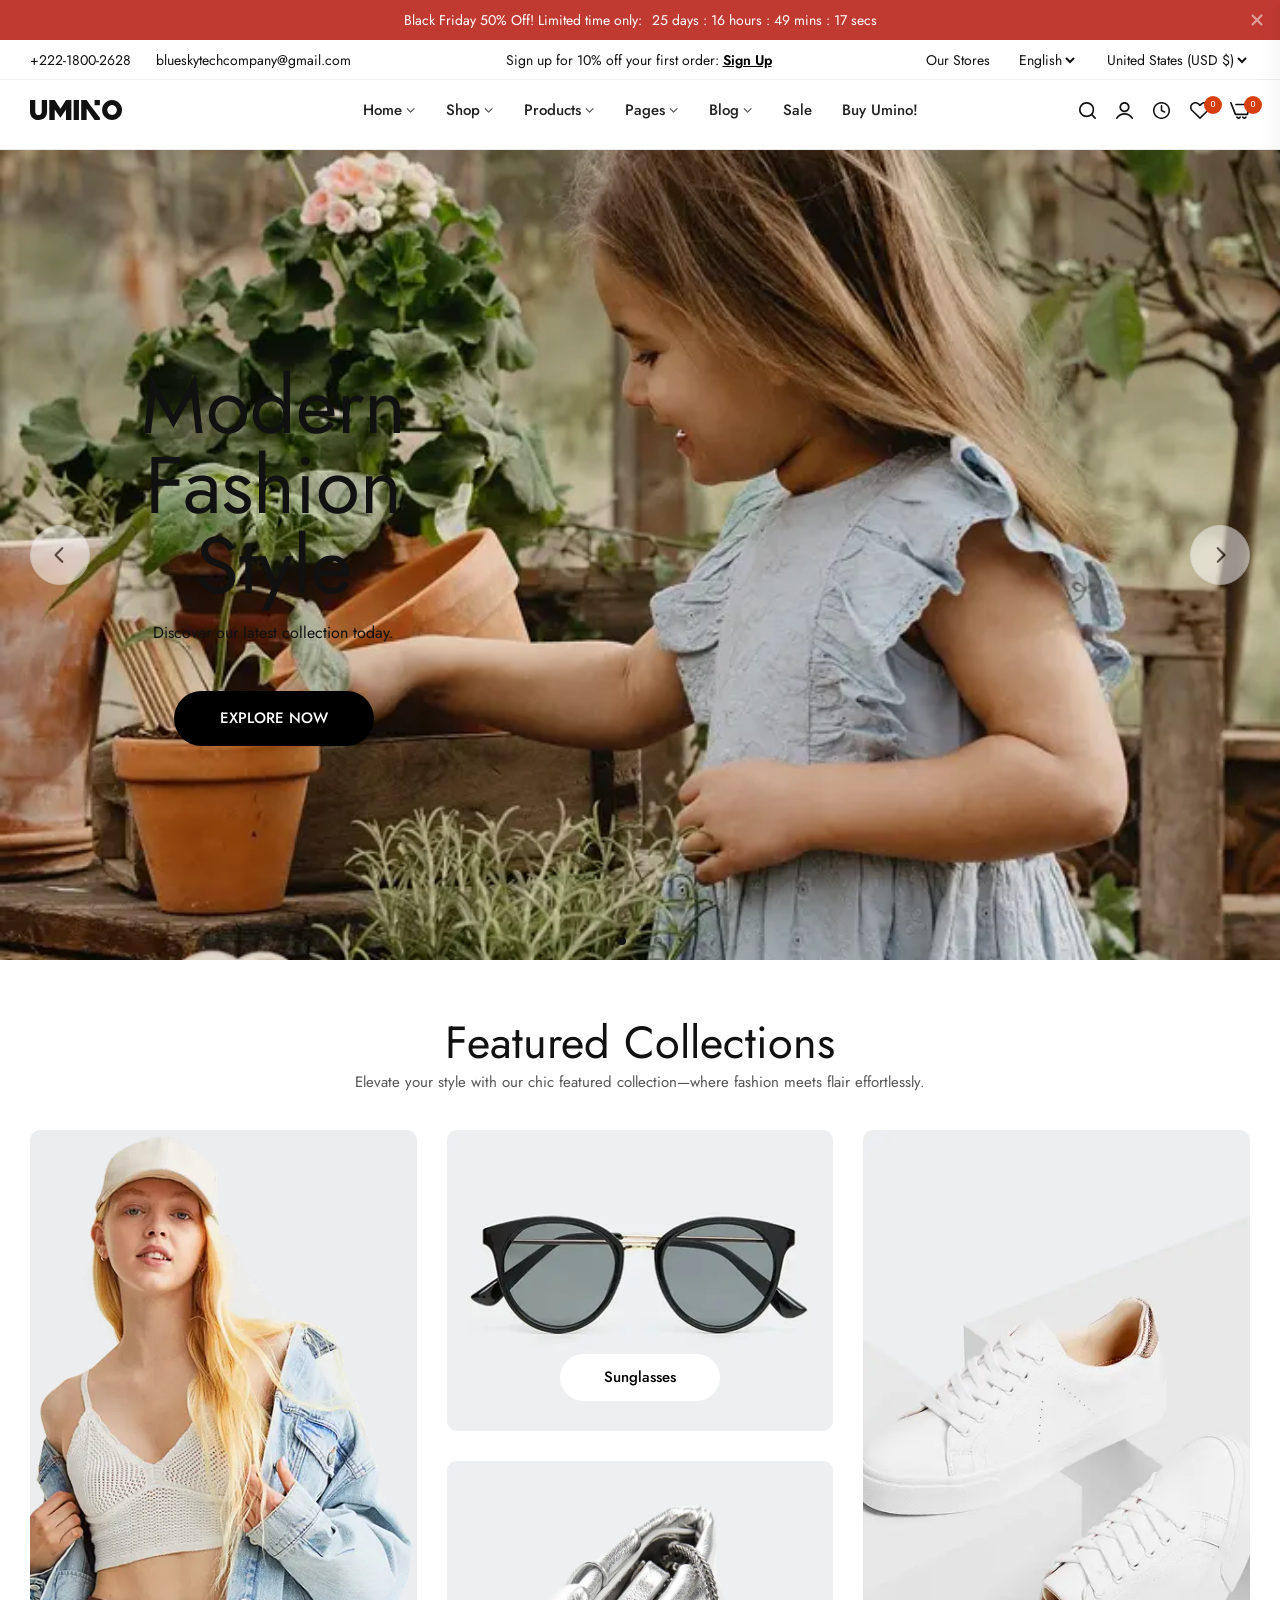
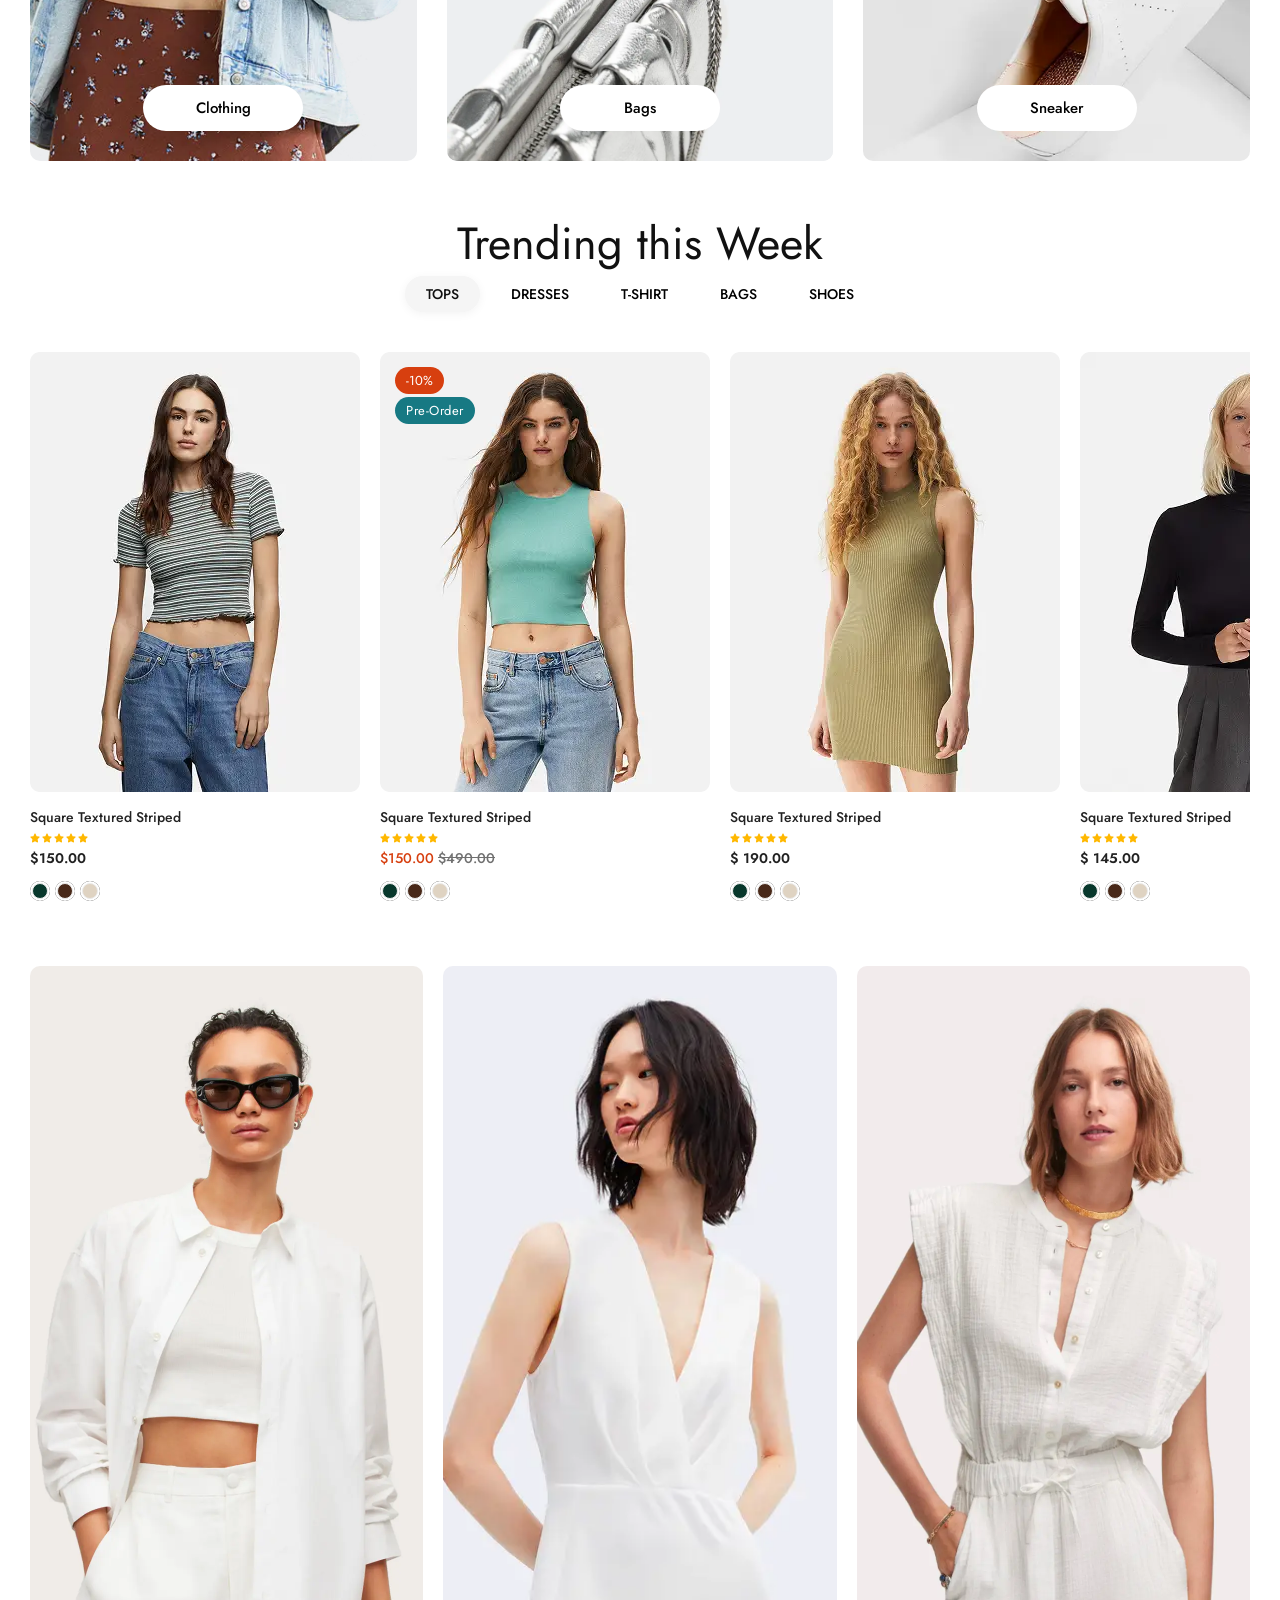
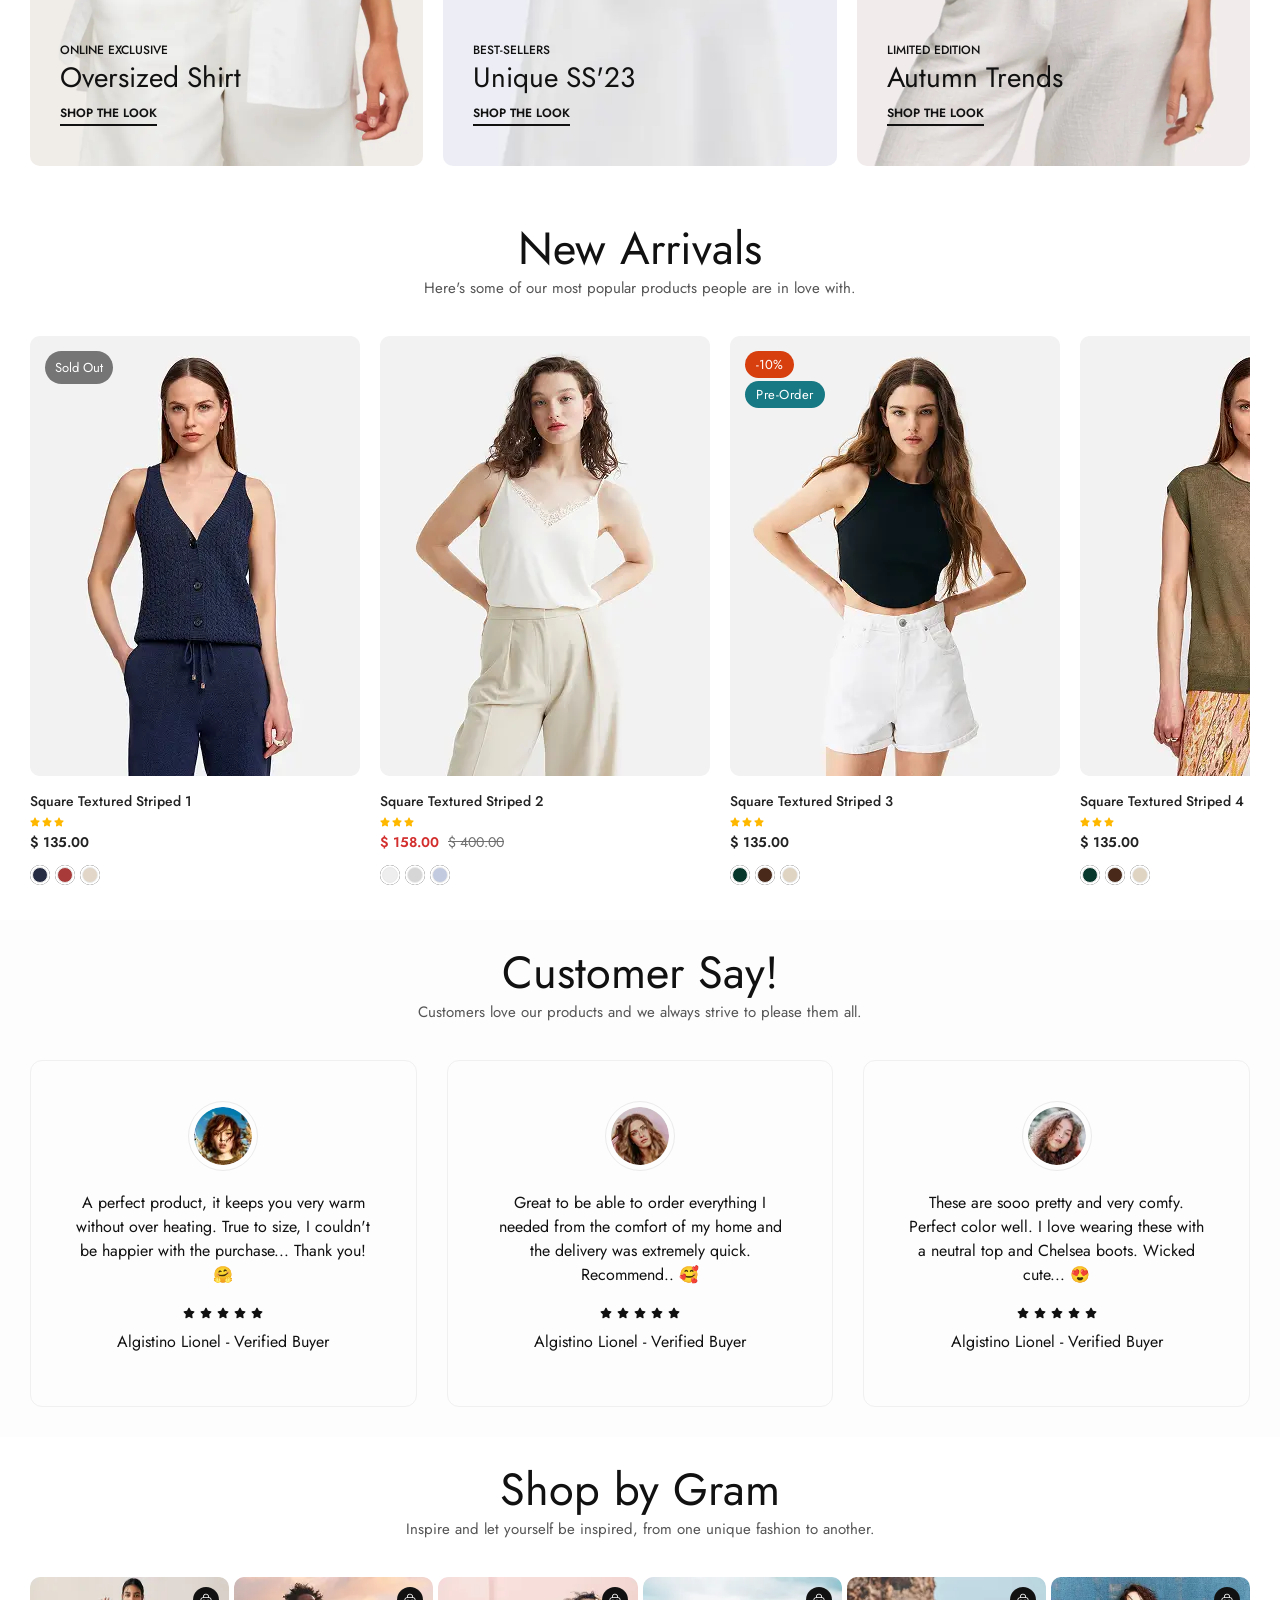
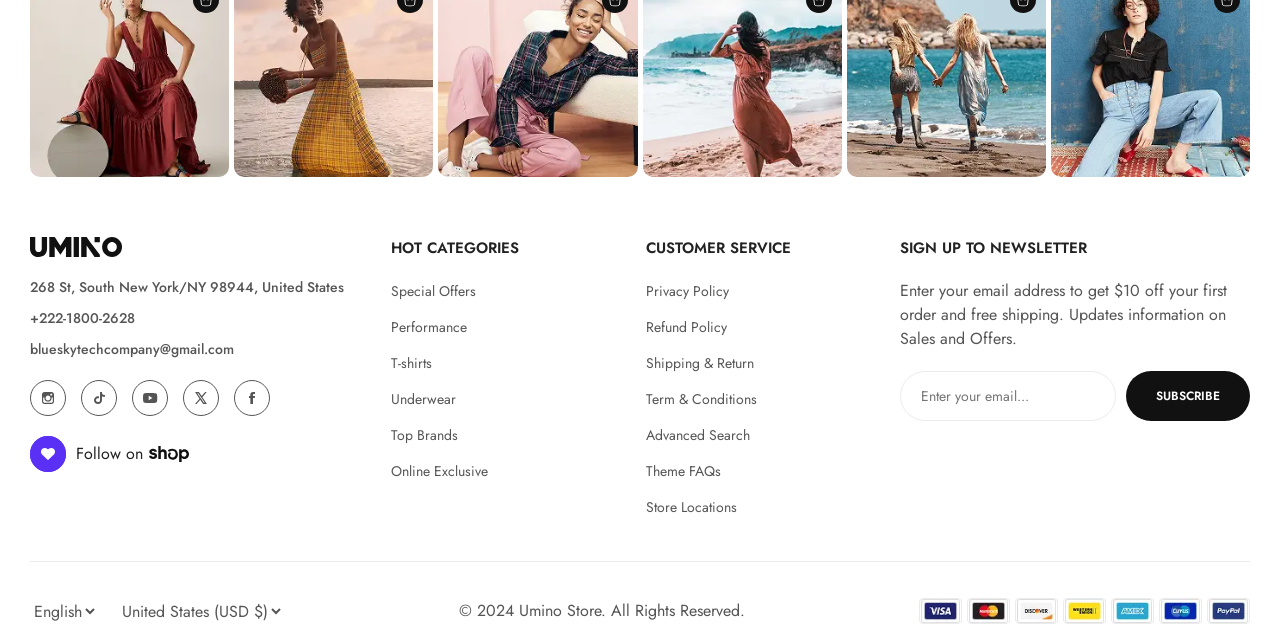
==== index.html @ 04322bde "optimal SEO" ====
<!doctype html>
<html lang="en">
  <head>
    <meta charset="UTF-8" />
    <meta name="viewport" content="width=device-width, initial-scale=1.0" />
    <title>Umino - Premium Fashion E-commerce Store | Modern Styles</title>
    <meta
      name="description"
      content="Shop premium fashion collections at Umino. Discover trendy clothing, accessories, and more with exclusive deals. Fast shipping and authentic products."
    />
    <meta name="keywords" content="fashion, clothing, e-commerce, online shopping, trendy style, accessories" />
    <meta name="author" content="Umino Store" />
    <meta name="robots" content="index, follow" />
    <meta property="og:title" content="Umino - Premium Fashion E-commerce Store" />
    <meta property="og:description" content="Shop premium fashion collections at Umino. Discover trendy clothing and accessories." />
    <meta property="og:image" content="assets/images/Logo.svg" />
    <meta property="og:url" content="https://umino-store.com/" />
    <meta property="og:type" content="website" />
    <meta name="twitter:card" content="summary_large_image" />
    <meta name="twitter:title" content="Umino - Premium Fashion E-commerce" />
    <meta name="twitter:description" content="Shop premium fashion collections with exclusive deals" />
    <link rel="canonical" href="https://umino-store.com/" />
    <link rel="preload" as="image" href="assets/images/banner-1.webp" fetchpriority="high">
    <link rel="preconnect" href="https://fonts.googleapis.com" />
    <link rel="preconnect" href="https://fonts.gstatic.com" crossorigin />
    <link rel="dns-prefetch" href="https://cdnjs.cloudflare.com" />
    
    <style>
      :root {
        --color-primary: #000000; --color-dark: #111111; --color-text-main: #222222;
        --color-bg-body: #ffffff; --color-border: #EBEBEB; --font-family-base: 'Jost', sans-serif;
        --container-width: 1440px; --container-padding: 30px;
      }
      body { font-family: var(--font-family-base); color: var(--color-text-main); background-color: var(--color-bg-body); margin: 0; overflow-x: hidden; }
      .container { max-width: var(--container-width); margin: 0 auto; padding: 0 var(--container-padding); }
    </style>

    <link rel="stylesheet" href="https://fonts.googleapis.com/css2?family=Jost:wght@400;500;600;700&display=swap" media="print" onload="this.media='all'">
    <link rel="stylesheet" href="css/base.css" media="print" onload="this.media='all'">
    <link rel="stylesheet" href="css/style.css" media="print" onload="this.media='all'">
    <link rel="stylesheet" href="css/responsive.css" media="print" onload="this.media='all'">
    <link rel="stylesheet" href="css/atomic.css" media="print" onload="this.media='all'">
    <link rel="stylesheet" href="css/components.css" media="print" onload="this.media='all'">
    
    <noscript>
      <link rel="stylesheet" href="https://fonts.googleapis.com/css2?family=Jost:wght@400;500;600;700&display=swap">
      <link rel="stylesheet" href="css/base.css">
      <link rel="stylesheet" href="css/style.css">
      <link rel="stylesheet" href="css/responsive.css">
    </noscript>
    
    <script type="application/ld+json">
      {
        "@context": "https://schema.org",
        "@type": "Organization",
        "name": "Umino Store",
        "url": "https://umino-store.com",
        "logo": "https://umino-store.com/assets/images/Logo.svg",
        "sameAs": ["https://facebook.com/umino", "https://instagram.com/umino", "https://twitter.com/umino"],
        "contactPoint": {
          "@type": "ContactPoint",
          "telephone": "+222-1800-2628",
          "contactType": "Customer Service"
        }
      }
    </script>
  </head>
    <body>
    <div class="top-announcement-bar">
      <div class="container">
        <span id="announcement-text">Black Friday 50% Off! Limited time only:</span> 
        <span id="countdown-timer">652 days : 05 hour : 59 mins : 52 secs</span>
        <button class="close-announcement" aria-label="Close Announcement"><svg viewBox="0 0 384 512" fill="currentColor" width="1em" height="1em" class="fa fa-times"><path d="M342.6 150.6c12.5-12.5 12.5-32.8 0-45.3s-32.8-12.5-45.3 0L192 210.7 86.6 105.4c-12.5-12.5-32.8-12.5-45.3 0s-12.5 32.8 0 45.3L146.7 256 41.4 361.4c-12.5 12.5-12.5 32.8 0 45.3s32.8 12.5 45.3 0L192 301.3 297.4 406.6c12.5 12.5 32.8 12.5 45.3 0s12.5-32.8 0-45.3L237.3 256 342.6 150.6z"/></svg></button>
      </div>
    </div>
    <div class="header-top">
        <div class="header-top-inner">
          <div class="flex items-center gap-25">
            <span>+222-1800-2628</span>
            <span>blueskytechcompany@gmail.com</span>
          </div>
          <div class="header-top-center">
            Sign up for 10% off your first order: <a href="signup.html">Sign Up</a>
          </div>
          <div class="flex items-center gap-25 header-top-right">
            <a href="stores.html">Our Stores</a>
            <select aria-label="Language Selector">
              <option>English</option>
            </select>
            <select aria-label="Currency Selector">
              <option>United States (USD $)</option>
            </select>
          </div>
        </div>
      </div>
    <header class="header">
      <div class="header-inner">
        <button class="mobile-menu-btn mobile-only" aria-label="Open Mobile Menu">
          <svg width="24" height="24" viewBox="0 0 24 24" fill="none" xmlns="http://www.w3.org/2000/svg">
            <path d="M3 14H21C21.2812 14 21.5156 13.9062 21.7031 13.7188C21.9062 13.5156 22.0078 13.2734 22.0078 12.9922C22.0078 12.7266 21.9062 12.5 21.7031 12.3125C21.5156 12.1094 21.2812 12.0078 21 12.0078H3C2.71875 12.0078 2.47656 12.1094 2.27344 12.3125C2.08594 12.5 1.99219 12.7266 1.99219 12.9922C1.99219 13.2734 2.08594 13.5156 2.27344 13.7188C2.47656 13.9062 2.71875 14 3 14ZM3 8H21C21.2812 8 21.5156 7.90625 21.7031 7.71875C21.9062 7.51563 22.0078 7.27344 22.0078 6.99219C22.0078 6.72656 21.9062 6.5 21.7031 6.3125C21.5156 6.10938 21.2812 6.00781 21 6.00781H3C2.71875 6.00781 2.47656 6.10938 2.27344 6.3125C2.08594 6.5 1.99219 6.72656 1.99219 6.99219C1.99219 7.27344 2.08594 7.51563 2.27344 7.71875C2.47656 7.90625 2.71875 8 3 8ZM3 20H21C21.2812 20 21.5156 19.9062 21.7031 19.7188C21.9062 19.5156 22.0078 19.2734 22.0078 18.9922C22.0078 18.7266 21.9062 18.5 21.7031 18.3125C21.5156 18.1094 21.2812 18.0078 21 18.0078H3C2.71875 18.0078 2.47656 18.1094 2.27344 18.3125C2.08594 18.5 1.99219 18.7266 1.99219 18.9922C1.99219 19.2734 2.08594 19.5156 2.27344 19.7188C2.47656 19.9062 2.71875 20 3 20Z" fill="#111111"/>
          </svg>
        </button>
        <a href="index.html" class="header-logo">
          <img
            src="assets/images/Logo.svg"
            alt="Umino - Fashion E-commerce"
            class="header-logo__img"
            width="92"
            height="20"
          />
        </a>
        <nav class="header-nav desktop-only">
          <ul>
            <li class="has-dropdown">
              <a href="index.html" class="active">
                Home
                <svg width="9" height="5" viewBox="0 0 9 5" fill="none" xmlns="http://www.w3.org/2000/svg">
                  <path d="M0.177734 0.984375C0.0592448 0.875 0 0.742839 0 0.587891C0 0.423828 0.0592448 0.282552 0.177734 0.164062C0.287109 0.0546875 0.423828 0 0.587891 0C0.751953 0 0.888672 0.0546875 0.998047 0.164062L4.08789 3.25391L7.17773 0.164062C7.28711 0.0546875 7.42383 0 7.58789 0C7.75195 0 7.88867 0.0546875 7.99805 0.164062C8.11654 0.282552 8.17578 0.423828 8.17578 0.587891C8.17578 0.742839 8.11654 0.875 7.99805 0.984375L4.49805 4.48438C4.38867 4.60286 4.25195 4.66211 4.08789 4.66211C3.92383 4.66211 3.78711 4.60286 3.67773 4.48438L0.177734 0.984375Z" fill="#555555"/>
                </svg>
              </a>
              <ul class="dropdown-menu">
                <li><a href="#">Main demo <span class="nav-badge badge-hot">HOT</span></a></li>
                <li><a href="#">Skincare</a></li>
                <li><a href="#">Simple Modern <span class="nav-badge badge-hot">HOT</span></a></li>
                <li><a href="#">Simple Fashion <span class="nav-badge badge-tiktok">TIKTOK</span></a></li>
                <li><a href="#">Trendy Style</a></li>
                <li><a href="#">Minimal Clothings</a></li>
                <li><a href="#">Men's Luxury <span class="nav-badge badge-hot">HOT</span></a></li>
                <li><a href="#">Clothing Store</a></li>
                <li><a href="#">Categories Men's</a></li>
                <li><a href="#">Unique Watches</a></li>
                <li><a href="#">Underwear <span class="nav-badge badge-new">NEW</span></a></li>
                <li><a href="#">RTL Demo</a></li>
              </ul>
            </li>
            <li class="has-mega-menu">
              <a href="shop.html" class="nav-link-shop">
                Shop
                <svg width="9" height="5" viewBox="0 0 9 5" fill="none" xmlns="http://www.w3.org/2000/svg">
                  <path d="M0.177734 0.984375C0.0592448 0.875 0 0.742839 0 0.587891C0 0.423828 0.0592448 0.282552 0.177734 0.164062C0.287109 0.0546875 0.423828 0 0.587891 0C0.751953 0 0.888672 0.0546875 0.998047 0.164062L4.08789 3.25391L7.17773 0.164062C7.28711 0.0546875 7.42383 0 7.58789 0C7.75195 0 7.88867 0.0546875 7.99805 0.164062C8.11654 0.282552 8.17578 0.423828 8.17578 0.587891C8.17578 0.742839 8.11654 0.875 7.99805 0.984375L4.49805 4.48438C4.38867 4.60286 4.25195 4.66211 4.08789 4.66211C3.92383 4.66211 3.78711 4.60286 3.67773 4.48438L0.177734 0.984375Z" fill="#555555"/>
                </svg>              </a>
              <div class="mega-menu">
                  <div class="mega-menu-col">
                      <h4 class="mega-title">Shop Layouts</h4>
                    <ul>
                      <li><a href="shop.html?filter=left-sidebar">Filter Left Sidebar</a></li>
                      <li><a href="shop.html?filter=right-sidebar">Filter Right Sidebar</a></li>
                      <li><a href="shop.html?filter=dropdown">Filter Dropdown</a></li>
                      <li><a href="shop.html?filter=canvas">Canvas Sidebar</a></li>
                      <li><a href="shop.html?layout=full-width">Full Width</a></li>
                      <li><a href="shop.html?layout=list">List View</a></li>
                      <li><a href="shop.html?layout=grid2">Grid 2 Columns</a></li>
                      <li><a href="shop.html?layout=grid3">Grid 3 Columns</a></li>
                      <li><a href="shop.html?layout=grid4">Grid 4 Columns</a></li>
                    </ul>
                </div>
                <div class="mega-menu-col">
                  <h4>Shop Pages</h4>
                  <ul>
                    <li><a href="shop.html?view=collection-v1">Collection List v1</a></li>
                    <li><a href="shop.html?view=collection-v2">Collection List v2</a></li>
                    <li><a href="shop.html?pagination=load-more">Load More Button</a></li>
                    <li><a href="shop.html?pagination=infinite">Infinite Scrolling</a></li>
                    <li><a href="shop.html?pagination=page">Pagination Page</a></li>
                  </ul>
                </div>
                <div class="mega-menu-col mega-menu-images">
                  <div class="mega-img-card">
                    <img src="assets/images/header-shop-1.webp" alt="Trendy Blazers Collection" width="268" height="330" loading="lazy">
                    <button class="btn mega-btn">Blazers</button>
                  </div>
                  <div class="mega-img-card">
                    <img src="assets/images/header-shop-2.webp" alt="Stylish Handbag Collection" width="268" height="330" loading="lazy">
                    <button class="btn mega-btn">Handbag</button>
                  </div>
                </div>
              </div>
            </li>
            <li>
              <a href="products.html">
                Products
                <svg width="9" height="5" viewBox="0 0 9 5" fill="none" xmlns="http://www.w3.org/2000/svg">
                  <path d="M0.177734 0.984375C0.0592448 0.875 0 0.742839 0 0.587891C0 0.423828 0.0592448 0.282552 0.177734 0.164062C0.287109 0.0546875 0.423828 0 0.587891 0C0.751953 0 0.888672 0.0546875 0.998047 0.164062L4.08789 3.25391L7.17773 0.164062C7.28711 0.0546875 7.42383 0 7.58789 0C7.75195 0 7.88867 0.0546875 7.99805 0.164062C8.11654 0.282552 8.17578 0.423828 8.17578 0.587891C8.17578 0.742839 8.11654 0.875 7.99805 0.984375L4.49805 4.48438C4.38867 4.60286 4.25195 4.66211 4.08789 4.66211C3.92383 4.66211 3.78711 4.60286 3.67773 4.48438L0.177734 0.984375Z" fill="#555555"/>
                </svg>              </a>
            </li>
            <li>
              <a href="pages.html">
                Pages
                <svg width="9" height="5" viewBox="0 0 9 5" fill="none" xmlns="http://www.w3.org/2000/svg">
                  <path d="M0.177734 0.984375C0.0592448 0.875 0 0.742839 0 0.587891C0 0.423828 0.0592448 0.282552 0.177734 0.164062C0.287109 0.0546875 0.423828 0 0.587891 0C0.751953 0 0.888672 0.0546875 0.998047 0.164062L4.08789 3.25391L7.17773 0.164062C7.28711 0.0546875 7.42383 0 7.58789 0C7.75195 0 7.88867 0.0546875 7.99805 0.164062C8.11654 0.282552 8.17578 0.423828 8.17578 0.587891C8.17578 0.742839 8.11654 0.875 7.99805 0.984375L4.49805 4.48438C4.38867 4.60286 4.25195 4.66211 4.08789 4.66211C3.92383 4.66211 3.78711 4.60286 3.67773 4.48438L0.177734 0.984375Z" fill="#555555"/>
                </svg>              </a>
            </li>
            <li>
              <a href="blog.html">
                Blog
                <svg width="9" height="5" viewBox="0 0 9 5" fill="none" xmlns="http://www.w3.org/2000/svg">
                  <path d="M0.177734 0.984375C0.0592448 0.875 0 0.742839 0 0.587891C0 0.423828 0.0592448 0.282552 0.177734 0.164062C0.287109 0.0546875 0.423828 0 0.587891 0C0.751953 0 0.888672 0.0546875 0.998047 0.164062L4.08789 3.25391L7.17773 0.164062C7.28711 0.0546875 7.42383 0 7.58789 0C7.75195 0 7.88867 0.0546875 7.99805 0.164062C8.11654 0.282552 8.17578 0.423828 8.17578 0.587891C8.17578 0.742839 8.11654 0.875 7.99805 0.984375L4.49805 4.48438C4.38867 4.60286 4.25195 4.66211 4.08789 4.66211C3.92383 4.66211 3.78711 4.60286 3.67773 4.48438L0.177734 0.984375Z" fill="#555555"/>
                </svg>              </a>
            </li>
            <li><a href="sale.html">Sale</a></li>
            <li><a href="https://www.umino.com/">Buy Umino!</a></li>
          </ul>
        </nav>
        <div class="header-icons">
          <a href="search.html" class="header-icon-item" aria-label="Search">
            <img width="17" height="17" src="assets/icons/search.svg" alt="" class="svg-icon"/>
          </a>
          <a href="account.html" class="header-icon-item desktop-only" aria-label="Account">
            <img width="17" height="17" src="assets/icons/login.svg" alt="" class="svg-icon"/>
          </a>
          <a href="tracking.html" class="header-icon-item desktop-only" aria-label="Order Tracking">
            <img width="17" height="17" src="assets/icons/clock.svg" alt="" class="svg-icon"/>
          </a>
          <a href="wishlist.html" class="header-icon-item desktop-only" aria-label="Wishlist">
            <img width="20" height="17" src="assets/icons/heart.svg" alt="" class="svg-icon"/>
            <span class="icon-badge">0</span>
          </a>
          <a href="cart.html" class="header-icon-item" id="header-cart-icon" aria-label="Shopping Cart">
            <img width="20" height="17" src="assets/icons/cart.svg" alt="" class="svg-icon"/>
            <span class="icon-badge" id="cart-badge-header">0</span>
          </a>
        </div>
      </div>
    </header>
    <main>
      <section class="hero-slider-fw">
        <div class="hero-slides-wrapper">
          <div class="hero-slide active" style="background-image: url('assets/images/banner-1.webp');">
            <div class="container hero-container">
              <div class="hero-content">
                <h1 class="hero-title">Modern<br>Fashion Style</h1>
                <p class="hero-subtitle">Discover our latest collection today.</p>
                <a href="shop.html" class="btn btn-dark btn-explore">EXPLORE NOW</a>
              </div>
            </div>
          </div>
            <div class="hero-slide" style="background-image: url('assets/images/banner-3.webp');">
            <div class="container hero-container">
              <div class="hero-content">
                <h1 class="hero-title">Stylish<br>Top Trending</h1>
                <p class="hero-subtitle">So soft you don't want to take it off.</p>
                <a href="shop.html?category=trending" class="btn btn-dark btn-explore">EXPLORE NOW</a>
              </div>
            </div>
          </div>
          <div class="hero-slide" style="background-image: url('assets/images/banner-2.webp');">
            <div class="container hero-container">
              <div class="hero-content">
                <h1 class="hero-title">Exclusive<br>Summer Sale</h1>
                <p class="hero-subtitle">Up to 50% off on selected items.</p>
                <a href="sale.html" class="btn btn-dark btn-explore">EXPLORE NOW</a>
              </div>
            </div>
          </div>
        </div>
        <button class="hero-arrow hero-prev" aria-label="Previous Slide"><svg viewBox="0 0 320 512" fill="currentColor" width="1em" height="1em" class="fa-solid fa-angle-left"><path d="M9.4 233.4c-12.5 12.5-12.5 32.8 0 45.3l192 192c12.5 12.5 32.8 12.5 45.3 0s12.5-32.8 0-45.3L77.3 256 246.6 86.6c12.5-12.5 12.5-32.8 0-45.3s-32.8-12.5-45.3 0l-192 192z"/></svg></button>
        <button class="hero-arrow hero-next" aria-label="Next Slide"><svg viewBox="0 0 320 512" fill="currentColor" width="1em" height="1em" class="fa-solid fa-angle-right"><path d="M310.6 233.4c12.5 12.5 12.5 32.8 0 45.3l-192 192c-12.5 12.5-32.8 12.5-45.3 0s-12.5-32.8 0-45.3L242.7 256 73.4 86.6c-12.5-12.5-12.5-32.8 0-45.3s32.8-12.5 45.3 0l192 192z"/></svg></button>
        <div class="hero-dots">
          <span class="dot active" data-index="0"></span>
          <span class="dot" data-index="1"></span>
          <span class="dot" data-index="2"></span>
        </div>
      </section>
      <section class="featured-collections">
        <div class="container">
          <h2 class="section-title">Featured Collections</h2>
          <p class="section-subtitle">
            Elevate your style with our chic featured collection—where fashion meets flair effortlessly.
          </p>
          <div class="fc-grid">
            <div class="fc-card fc-card--tall item-clothing">
              <img src="assets/images/products-3.webp" alt="Trendy Clothing Collection" width="450" height="730" loading="lazy" />
              <a href="shop.html?category=clothing" class="btn">Clothing</a>
            </div>
            <div class="fc-card item-sunglasses">
              <img src="assets/images/products-4.webp" alt="Stylish Sunglasses" width="450" height="350" loading="lazy" />
              <a href="shop.html?category=sunglasses" class="btn">Sunglasses</a>
            </div>
            <div class="fc-card item-bags">
              <img src="assets/images/products-5.webp" alt="Modern Bags" width="400" height="350" loading="lazy" />
              <a href="shop.html?category=bags" class="btn">Bags</a>
            </div>
            <div class="fc-card fc-card--tall item-sneaker">
              <img src="assets/images/products-6.webp" alt="Sporty Sneaker Collection" width="450" height="730" loading="lazy" />
              <a href="shop.html?category=sneaker" class="btn">Sneaker</a>
            </div>
          </div>
        </div>
      <section class="trending-week">
        <div class="container">
          <h2 class="section-title">Trending this Week</h2>
          <p class="section-subtitle hide-on-desktop">Here's some of our most popular products people are in love with.</p>
          <div class="trending-nav">
            <button class="trending-prev" aria-label="Previous Products"><svg viewBox="0 0 320 512" fill="currentColor" width="1em" height="1em" class="fa-solid fa-angle-left"><path d="M9.4 233.4c-12.5 12.5-12.5 32.8 0 45.3l192 192c12.5 12.5 32.8 12.5 45.3 0s12.5-32.8 0-45.3L77.3 256 246.6 86.6c12.5-12.5 12.5-32.8 0-45.3s-32.8-12.5-45.3 0l-192 192z"/></svg></button>
            <button class="trending-next" aria-label="Next Products"><svg viewBox="0 0 320 512" fill="currentColor" width="1em" height="1em" class="fa-solid fa-angle-right"><path d="M310.6 233.4c12.5 12.5 12.5 32.8 0 45.3l-192 192c-12.5 12.5-32.8 12.5-45.3 0s-12.5-32.8 0-45.3L242.7 256 73.4 86.6c-12.5-12.5-12.5-32.8 0-45.3s32.8-12.5 45.3 0l192 192z"/></svg></button>
          </div>
          <div class="trending-tabs">
            <button class="tab-btn active">TOPS</button>
            <button class="tab-btn">DRESSES</button>
            <button class="tab-btn">T-SHIRT</button>
            <button class="tab-btn">BAGS</button>
            <button class="tab-btn">SHOES</button>
          </div>
          <div class="products-grid-wrapper">
            <div class="products-grid">
              <div class="product-card">
                <div class="product-image-wrap">
                  <div class="product-action-icons">
                    <button class="action-icon-btn" aria-label="Add to Wishlist"><img src="assets/icons/heart.svg" alt="" width="14" height="14" loading="lazy" /></button>
                    <button class="action-icon-btn" aria-label="Quick View"><img src="assets/icons/eye.svg" alt="" width="14" height="14" loading="lazy" /></button>
                    <button class="action-icon-btn" aria-label="Add to Cart"><img src="assets/icons/cart.svg" alt="" width="14" height="12" loading="lazy" /></button>
                  </div>
                  <img src="assets/images/products-10.webp" alt="Square Textured Striped T-Shirt" width="330" height="440" loading="lazy" />
                  <button class="btn btn-add-cart add-to-cart-btn" data-id="p5" data-name="Trending Item 1" data-price="145.00" data-image="assets/images/products-10.webp">Add To Cart</button>
                </div>
                <a href="product-details.html?id=p8" class="product-title">Square Textured Striped</a>
                <p class="product-description">T-shirts</p>
                <div class="product-rating"><svg viewBox="0 0 576 512" fill="currentColor" width="1em" height="1em" class="fa-solid fa-star"><path d="M316.9 18C311.6 7 300.4 0 288.1 0s-23.4 7-28.8 18L195 150.3 51.4 171.5c-12 1.8-22 10.2-25.7 21.7s-.7 24.2 7.9 32.7L137.8 329 113.2 474.7c-2 12 3 24.2 12.9 31.3s23 8 33.8 2.3l128.3-68.5 128.3 68.5c10.8 5.7 23.9 4.9 33.8-2.3s14.9-19.3 12.9-31.3L438.5 329 542.7 225.9c8.6-8.5 11.7-21.2 7.9-32.7s-13.7-19.9-25.7-21.7L381.2 150.3 316.9 18z"/></svg><svg viewBox="0 0 576 512" fill="currentColor" width="1em" height="1em" class="fa-solid fa-star"><path d="M316.9 18C311.6 7 300.4 0 288.1 0s-23.4 7-28.8 18L195 150.3 51.4 171.5c-12 1.8-22 10.2-25.7 21.7s-.7 24.2 7.9 32.7L137.8 329 113.2 474.7c-2 12 3 24.2 12.9 31.3s23 8 33.8 2.3l128.3-68.5 128.3 68.5c10.8 5.7 23.9 4.9 33.8-2.3s14.9-19.3 12.9-31.3L438.5 329 542.7 225.9c8.6-8.5 11.7-21.2 7.9-32.7s-13.7-19.9-25.7-21.7L381.2 150.3 316.9 18z"/></svg><svg viewBox="0 0 576 512" fill="currentColor" width="1em" height="1em" class="fa-solid fa-star"><path d="M316.9 18C311.6 7 300.4 0 288.1 0s-23.4 7-28.8 18L195 150.3 51.4 171.5c-12 1.8-22 10.2-25.7 21.7s-.7 24.2 7.9 32.7L137.8 329 113.2 474.7c-2 12 3 24.2 12.9 31.3s23 8 33.8 2.3l128.3-68.5 128.3 68.5c10.8 5.7 23.9 4.9 33.8-2.3s14.9-19.3 12.9-31.3L438.5 329 542.7 225.9c8.6-8.5 11.7-21.2 7.9-32.7s-13.7-19.9-25.7-21.7L381.2 150.3 316.9 18z"/></svg><svg viewBox="0 0 576 512" fill="currentColor" width="1em" height="1em" class="fa-solid fa-star"><path d="M316.9 18C311.6 7 300.4 0 288.1 0s-23.4 7-28.8 18L195 150.3 51.4 171.5c-12 1.8-22 10.2-25.7 21.7s-.7 24.2 7.9 32.7L137.8 329 113.2 474.7c-2 12 3 24.2 12.9 31.3s23 8 33.8 2.3l128.3-68.5 128.3 68.5c10.8 5.7 23.9 4.9 33.8-2.3s14.9-19.3 12.9-31.3L438.5 329 542.7 225.9c8.6-8.5 11.7-21.2 7.9-32.7s-13.7-19.9-25.7-21.7L381.2 150.3 316.9 18z"/></svg><svg viewBox="0 0 576 512" fill="currentColor" width="1em" height="1em" class="fa-solid fa-star"><path d="M316.9 18C311.6 7 300.4 0 288.1 0s-23.4 7-28.8 18L195 150.3 51.4 171.5c-12 1.8-22 10.2-25.7 21.7s-.7 24.2 7.9 32.7L137.8 329 113.2 474.7c-2 12 3 24.2 12.9 31.3s23 8 33.8 2.3l128.3-68.5 128.3 68.5c10.8 5.7 23.9 4.9 33.8-2.3s14.9-19.3 12.9-31.3L438.5 329 542.7 225.9c8.6-8.5 11.7-21.2 7.9-32.7s-13.7-19.9-25.7-21.7L381.2 150.3 316.9 18z"/></svg></div>
                <div class="product-price">$150.00</div>
                <div class="product-colors">
                  <div class="color-swatch" style="--swatch: #08382C"></div>
                  <div class="color-swatch" style="--swatch: #492919"></div>
                  <div class="color-swatch" style="--swatch: #DFD3C2"></div>
                </div>
              </div>
              <div class="product-card">
                <div class="product-image-wrap">
                  <span class="badge-discount">-10%</span>
                  <button class="btn-preorder">Pre-Order</button>
                  <div class="product-action-icons">
                    <button class="action-icon-btn"><img width="14" height="14" src="assets/icons/heart.svg" alt="Heart" /></button>
                    <button class="action-icon-btn"><img width="14" height="14" src="assets/icons/eye.svg" alt="Eye" /></button>
                    <button class="action-icon-btn"><img width="14" height="12" src="assets/icons/cart.svg" alt="Cart" /></button>
                  </div>
                  <img width="330" height="440" src="assets/images/products-11.webp" alt="Product" />
                  <button class="btn btn-add-cart add-to-cart-btn" data-id="p6" data-name="Trending Item 2" data-price="145.00" data-image="assets/images/products-11.webp">Add To Cart</button>
                  <div class="product-sale-bar">
                    <div class="sale-marquee">
                      <span>SALE 10% OFF <svg viewBox="0 0 384 512" fill="currentColor" width="1em" height="1em" style="color: #FFB800;" class="fa-solid fa-bolt" style="color: #FFB800;"><path d="M73 214.9c-14.5 13.7-18.4 35.1-9.8 53.1L193.3 512 288 352h48c17.7 0 32-14.3 32-32s-14.3-32-32-32H203L128 80V32c0-17.7-14.3-32-32-32s-32 14.3-32 32v150H16c-17.7 0-32 14.3-32 32s14.3 32 32 32h57z"/></svg> HOT SALE 10% OFF</span>
                      <span>SALE 10% OFF <svg viewBox="0 0 384 512" fill="currentColor" width="1em" height="1em" style="color: #FFB800;" class="fa-solid fa-bolt" style="color: #FFB800;"><path d="M73 214.9c-14.5 13.7-18.4 35.1-9.8 53.1L193.3 512 288 352h48c17.7 0 32-14.3 32-32s-14.3-32-32-32H203L128 80V32c0-17.7-14.3-32-32-32s-32 14.3-32 32v150H16c-17.7 0-32 14.3-32 32s14.3 32 32 32h57z"/></svg> HOT SALE 10% OFF</span>
                    </div>
                  </div>
                </div>
                <a href="product-details.html?id=p8-sale" class="product-title">Square Textured Striped</a>
                <p class="product-description">T-shirts</p>
                <div class="product-rating"><svg viewBox="0 0 576 512" fill="currentColor" width="1em" height="1em" class="fa-solid fa-star"><path d="M316.9 18C311.6 7 300.4 0 288.1 0s-23.4 7-28.8 18L195 150.3 51.4 171.5c-12 1.8-22 10.2-25.7 21.7s-.7 24.2 7.9 32.7L137.8 329 113.2 474.7c-2 12 3 24.2 12.9 31.3s23 8 33.8 2.3l128.3-68.5 128.3 68.5c10.8 5.7 23.9 4.9 33.8-2.3s14.9-19.3 12.9-31.3L438.5 329 542.7 225.9c8.6-8.5 11.7-21.2 7.9-32.7s-13.7-19.9-25.7-21.7L381.2 150.3 316.9 18z"/></svg><svg viewBox="0 0 576 512" fill="currentColor" width="1em" height="1em" class="fa-solid fa-star"><path d="M316.9 18C311.6 7 300.4 0 288.1 0s-23.4 7-28.8 18L195 150.3 51.4 171.5c-12 1.8-22 10.2-25.7 21.7s-.7 24.2 7.9 32.7L137.8 329 113.2 474.7c-2 12 3 24.2 12.9 31.3s23 8 33.8 2.3l128.3-68.5 128.3 68.5c10.8 5.7 23.9 4.9 33.8-2.3s14.9-19.3 12.9-31.3L438.5 329 542.7 225.9c8.6-8.5 11.7-21.2 7.9-32.7s-13.7-19.9-25.7-21.7L381.2 150.3 316.9 18z"/></svg><svg viewBox="0 0 576 512" fill="currentColor" width="1em" height="1em" class="fa-solid fa-star"><path d="M316.9 18C311.6 7 300.4 0 288.1 0s-23.4 7-28.8 18L195 150.3 51.4 171.5c-12 1.8-22 10.2-25.7 21.7s-.7 24.2 7.9 32.7L137.8 329 113.2 474.7c-2 12 3 24.2 12.9 31.3s23 8 33.8 2.3l128.3-68.5 128.3 68.5c10.8 5.7 23.9 4.9 33.8-2.3s14.9-19.3 12.9-31.3L438.5 329 542.7 225.9c8.6-8.5 11.7-21.2 7.9-32.7s-13.7-19.9-25.7-21.7L381.2 150.3 316.9 18z"/></svg><svg viewBox="0 0 576 512" fill="currentColor" width="1em" height="1em" class="fa-solid fa-star"><path d="M316.9 18C311.6 7 300.4 0 288.1 0s-23.4 7-28.8 18L195 150.3 51.4 171.5c-12 1.8-22 10.2-25.7 21.7s-.7 24.2 7.9 32.7L137.8 329 113.2 474.7c-2 12 3 24.2 12.9 31.3s23 8 33.8 2.3l128.3-68.5 128.3 68.5c10.8 5.7 23.9 4.9 33.8-2.3s14.9-19.3 12.9-31.3L438.5 329 542.7 225.9c8.6-8.5 11.7-21.2 7.9-32.7s-13.7-19.9-25.7-21.7L381.2 150.3 316.9 18z"/></svg><svg viewBox="0 0 576 512" fill="currentColor" width="1em" height="1em" class="fa-solid fa-star"><path d="M316.9 18C311.6 7 300.4 0 288.1 0s-23.4 7-28.8 18L195 150.3 51.4 171.5c-12 1.8-22 10.2-25.7 21.7s-.7 24.2 7.9 32.7L137.8 329 113.2 474.7c-2 12 3 24.2 12.9 31.3s23 8 33.8 2.3l128.3-68.5 128.3 68.5c10.8 5.7 23.9 4.9 33.8-2.3s14.9-19.3 12.9-31.3L438.5 329 542.7 225.9c8.6-8.5 11.7-21.2 7.9-32.7s-13.7-19.9-25.7-21.7L381.2 150.3 316.9 18z"/></svg></div>
                <div class="product-price"><span class="price-sale">$150.00</span> <span class="price-original">$490.00</span></div>
                <div class="product-colors">
                  <div class="color-swatch" style="--swatch: #08382C"></div>
                  <div class="color-swatch" style="--swatch: #492919"></div>
                  <div class="color-swatch" style="--swatch: #DFD3C2"></div>
                </div>
              </div>
              <div class="product-card">
                <div class="product-image-wrap">
                  <div class="product-action-icons">
                    <button class="action-icon-btn" aria-label="Add to Wishlist"><img src="assets/icons/heart.svg" alt="" width="14" height="14" loading="lazy" /></button>
                    <button class="action-icon-btn" aria-label="Quick View"><img src="assets/icons/eye.svg" alt="" width="14" height="14" loading="lazy" /></button>
                    <button class="action-icon-btn" aria-label="Add to Cart"><img src="assets/icons/cart.svg" alt="" width="14" height="12" loading="lazy" /></button>
                  </div>
                  <img src="assets/images/products-12.webp" alt="Product Image" width="330" height="440" loading="lazy" />
                  <button class="btn btn-add-cart add-to-cart-btn" data-id="p7" data-name="Trending Item 3" data-price="190.00" data-image="assets/images/products-12.webp">Add To Cart</button>
                </div>
                <a href="product-details.html?id=p7" class="product-title">Square Textured Striped</a>
                <p class="product-description">T-shirts</p>
                <div class="product-rating"><svg viewBox="0 0 576 512" fill="currentColor" width="1em" height="1em" class="fa-solid fa-star"><path d="M316.9 18C311.6 7 300.4 0 288.1 0s-23.4 7-28.8 18L195 150.3 51.4 171.5c-12 1.8-22 10.2-25.7 21.7s-.7 24.2 7.9 32.7L137.8 329 113.2 474.7c-2 12 3 24.2 12.9 31.3s23 8 33.8 2.3l128.3-68.5 128.3 68.5c10.8 5.7 23.9 4.9 33.8-2.3s14.9-19.3 12.9-31.3L438.5 329 542.7 225.9c8.6-8.5 11.7-21.2 7.9-32.7s-13.7-19.9-25.7-21.7L381.2 150.3 316.9 18z"/></svg><svg viewBox="0 0 576 512" fill="currentColor" width="1em" height="1em" class="fa-solid fa-star"><path d="M316.9 18C311.6 7 300.4 0 288.1 0s-23.4 7-28.8 18L195 150.3 51.4 171.5c-12 1.8-22 10.2-25.7 21.7s-.7 24.2 7.9 32.7L137.8 329 113.2 474.7c-2 12 3 24.2 12.9 31.3s23 8 33.8 2.3l128.3-68.5 128.3 68.5c10.8 5.7 23.9 4.9 33.8-2.3s14.9-19.3 12.9-31.3L438.5 329 542.7 225.9c8.6-8.5 11.7-21.2 7.9-32.7s-13.7-19.9-25.7-21.7L381.2 150.3 316.9 18z"/></svg><svg viewBox="0 0 576 512" fill="currentColor" width="1em" height="1em" class="fa-solid fa-star"><path d="M316.9 18C311.6 7 300.4 0 288.1 0s-23.4 7-28.8 18L195 150.3 51.4 171.5c-12 1.8-22 10.2-25.7 21.7s-.7 24.2 7.9 32.7L137.8 329 113.2 474.7c-2 12 3 24.2 12.9 31.3s23 8 33.8 2.3l128.3-68.5 128.3 68.5c10.8 5.7 23.9 4.9 33.8-2.3s14.9-19.3 12.9-31.3L438.5 329 542.7 225.9c8.6-8.5 11.7-21.2 7.9-32.7s-13.7-19.9-25.7-21.7L381.2 150.3 316.9 18z"/></svg><svg viewBox="0 0 576 512" fill="currentColor" width="1em" height="1em" class="fa-solid fa-star"><path d="M316.9 18C311.6 7 300.4 0 288.1 0s-23.4 7-28.8 18L195 150.3 51.4 171.5c-12 1.8-22 10.2-25.7 21.7s-.7 24.2 7.9 32.7L137.8 329 113.2 474.7c-2 12 3 24.2 12.9 31.3s23 8 33.8 2.3l128.3-68.5 128.3 68.5c10.8 5.7 23.9 4.9 33.8-2.3s14.9-19.3 12.9-31.3L438.5 329 542.7 225.9c8.6-8.5 11.7-21.2 7.9-32.7s-13.7-19.9-25.7-21.7L381.2 150.3 316.9 18z"/></svg><svg viewBox="0 0 576 512" fill="currentColor" width="1em" height="1em" class="fa-solid fa-star"><path d="M316.9 18C311.6 7 300.4 0 288.1 0s-23.4 7-28.8 18L195 150.3 51.4 171.5c-12 1.8-22 10.2-25.7 21.7s-.7 24.2 7.9 32.7L137.8 329 113.2 474.7c-2 12 3 24.2 12.9 31.3s23 8 33.8 2.3l128.3-68.5 128.3 68.5c10.8 5.7 23.9 4.9 33.8-2.3s14.9-19.3 12.9-31.3L438.5 329 542.7 225.9c8.6-8.5 11.7-21.2 7.9-32.7s-13.7-19.9-25.7-21.7L381.2 150.3 316.9 18z"/></svg></div>
                <div class="product-price">$ 190.00</div>
                <div class="product-colors">
                  <div class="color-swatch" style="--swatch: #08382C"></div>
                  <div class="color-swatch" style="--swatch: #492919"></div>
                  <div class="color-swatch" style="--swatch: #DFD3C2"></div>
                </div>
              </div>
              <div class="product-card">
                <div class="product-image-wrap">
                  <div class="product-action-icons">
                    <button class="action-icon-btn" aria-label="Add to Wishlist"><img src="assets/icons/heart.svg" alt="" width="14" height="14" loading="lazy" /></button>
                    <button class="action-icon-btn" aria-label="Quick View"><img src="assets/icons/eye.svg" alt="" width="14" height="14" loading="lazy" /></button>
                    <button class="action-icon-btn" aria-label="Add to Cart"><img src="assets/icons/cart.svg" alt="" width="14" height="12" loading="lazy" /></button>
                  </div>
                  <img width="330" height="440" src="assets/images/products-13.webp" alt="Product" />
                  <button class="btn btn-add-cart add-to-cart-btn" data-id="p8" data-name="Trending Item 4" data-price="145.00" data-image="assets/images/products-13.webp">Add To Cart</button>
                </div>
                <a href="product-details.html?id=p8" class="product-title">Square Textured Striped</a>
                <p class="product-description">T-shirts</p>
                <div class="product-rating"><svg viewBox="0 0 576 512" fill="currentColor" width="1em" height="1em" class="fa-solid fa-star"><path d="M316.9 18C311.6 7 300.4 0 288.1 0s-23.4 7-28.8 18L195 150.3 51.4 171.5c-12 1.8-22 10.2-25.7 21.7s-.7 24.2 7.9 32.7L137.8 329 113.2 474.7c-2 12 3 24.2 12.9 31.3s23 8 33.8 2.3l128.3-68.5 128.3 68.5c10.8 5.7 23.9 4.9 33.8-2.3s14.9-19.3 12.9-31.3L438.5 329 542.7 225.9c8.6-8.5 11.7-21.2 7.9-32.7s-13.7-19.9-25.7-21.7L381.2 150.3 316.9 18z"/></svg><svg viewBox="0 0 576 512" fill="currentColor" width="1em" height="1em" class="fa-solid fa-star"><path d="M316.9 18C311.6 7 300.4 0 288.1 0s-23.4 7-28.8 18L195 150.3 51.4 171.5c-12 1.8-22 10.2-25.7 21.7s-.7 24.2 7.9 32.7L137.8 329 113.2 474.7c-2 12 3 24.2 12.9 31.3s23 8 33.8 2.3l128.3-68.5 128.3 68.5c10.8 5.7 23.9 4.9 33.8-2.3s14.9-19.3 12.9-31.3L438.5 329 542.7 225.9c8.6-8.5 11.7-21.2 7.9-32.7s-13.7-19.9-25.7-21.7L381.2 150.3 316.9 18z"/></svg><svg viewBox="0 0 576 512" fill="currentColor" width="1em" height="1em" class="fa-solid fa-star"><path d="M316.9 18C311.6 7 300.4 0 288.1 0s-23.4 7-28.8 18L195 150.3 51.4 171.5c-12 1.8-22 10.2-25.7 21.7s-.7 24.2 7.9 32.7L137.8 329 113.2 474.7c-2 12 3 24.2 12.9 31.3s23 8 33.8 2.3l128.3-68.5 128.3 68.5c10.8 5.7 23.9 4.9 33.8-2.3s14.9-19.3 12.9-31.3L438.5 329 542.7 225.9c8.6-8.5 11.7-21.2 7.9-32.7s-13.7-19.9-25.7-21.7L381.2 150.3 316.9 18z"/></svg><svg viewBox="0 0 576 512" fill="currentColor" width="1em" height="1em" class="fa-solid fa-star"><path d="M316.9 18C311.6 7 300.4 0 288.1 0s-23.4 7-28.8 18L195 150.3 51.4 171.5c-12 1.8-22 10.2-25.7 21.7s-.7 24.2 7.9 32.7L137.8 329 113.2 474.7c-2 12 3 24.2 12.9 31.3s23 8 33.8 2.3l128.3-68.5 128.3 68.5c10.8 5.7 23.9 4.9 33.8-2.3s14.9-19.3 12.9-31.3L438.5 329 542.7 225.9c8.6-8.5 11.7-21.2 7.9-32.7s-13.7-19.9-25.7-21.7L381.2 150.3 316.9 18z"/></svg><svg viewBox="0 0 576 512" fill="currentColor" width="1em" height="1em" class="fa-solid fa-star"><path d="M316.9 18C311.6 7 300.4 0 288.1 0s-23.4 7-28.8 18L195 150.3 51.4 171.5c-12 1.8-22 10.2-25.7 21.7s-.7 24.2 7.9 32.7L137.8 329 113.2 474.7c-2 12 3 24.2 12.9 31.3s23 8 33.8 2.3l128.3-68.5 128.3 68.5c10.8 5.7 23.9 4.9 33.8-2.3s14.9-19.3 12.9-31.3L438.5 329 542.7 225.9c8.6-8.5 11.7-21.2 7.9-32.7s-13.7-19.9-25.7-21.7L381.2 150.3 316.9 18z"/></svg></div>
                <div class="product-price">$ 145.00</div>
                <div class="product-colors">
                  <div class="color-swatch" style="--swatch: #08382C"></div>
                  <div class="color-swatch" style="--swatch: #492919"></div>
                  <div class="color-swatch" style="--swatch: #DFD3C2"></div>
                </div>
              </div>
            </div>
          </div>
        </div>
      </section>
    </section>
      <section class="banner-grid-3">
        <div class="container">
          <div class="banner-grid-inner">
            <div class="banner-item">
              <img src="assets/images/banner-4.webp" alt="Oversized Shirt Style" width="600" height="760" loading="lazy">
              <div class="banner-content">
                <span class="banner-label">ONLINE EXCLUSIVE</span>
                <h3 class="banner-title">Oversized Shirt</h3>
                <a href="#" class="banner-link">SHOP THE LOOK</a>
              </div>
            </div>
            <div class="banner-item">
              <img src="assets/images/banner-5.webp" alt="Unique SS'23 Fashion" width="600" height="800" loading="lazy">
              <div class="banner-content">
                <span class="banner-label">BEST-SELLERS</span>
                <h3 class="banner-title">Unique SS'23</h3>
                <a href="#" class="banner-link">SHOP THE LOOK</a>
              </div>
            </div>
            <div class="banner-item">
              <img src="assets/images/banner-6.webp" alt="Autumn Fashion Trends" width="600" height="760" loading="lazy">
              <div class="banner-content">
                <span class="banner-label">LIMITED EDITION</span>
                <h3 class="banner-title">Autumn Trends</h3>
                <a href="#" class="banner-link">SHOP THE LOOK</a>
              </div>
            </div>
          </div>
        </div>
      </section>
      <section class="new-arrivals">
        <div class="container">
          <div class="section-header-slider">
            <h2 class="section-title">New Arrivals</h2>
          </div>
          <p class="section-subtitle">
            Here's some of our most popular products people are in love with.
          </p>
          <div class="new-arrivals-nav slider-nav">
            <button class="new-arrivals-prev" id="new-arrivals-prev" aria-label="Previous New Arrivals"><svg viewBox="0 0 320 512" fill="currentColor" width="1em" height="1em" class="fa-solid fa-angle-left"><path d="M9.4 233.4c-12.5 12.5-12.5 32.8 0 45.3l192 192c12.5 12.5 32.8 12.5 45.3 0s12.5-32.8 0-45.3L77.3 256 246.6 86.6c12.5-12.5 12.5-32.8 0-45.3s-32.8-12.5-45.3 0l-192 192z"/></svg></button>
            <button class="new-arrivals-next" id="new-arrivals-next" aria-label="Next New Arrivals"><svg viewBox="0 0 320 512" fill="currentColor" width="1em" height="1em" class="fa-solid fa-angle-right"><path d="M310.6 233.4c12.5 12.5 12.5 32.8 0 45.3l-192 192c-12.5 12.5-32.8 12.5-45.3 0s-12.5-32.8 0-45.3L242.7 256 73.4 86.6c-12.5-12.5-12.5-32.8 0-45.3s32.8-12.5 45.3 0l192 192z"/></svg></button>
          </div>
          <div class="products-grid-wrapper">
            <div class="products-grid" id="new-arrivals-slider">
            <div class="product-card">
              <div class="product-image-wrap">
                  <span class="badge-sold-out desktop-badge">Sold Out</span>
                  <div class="mobile-badges">
                    <span class="badge-discount">-10%</span>
                    <button class="btn-preorder">Pre-Order</button>
                  </div>
                  <div class="product-action-icons">
                    <button class="action-icon-btn"><img width="14" height="14" src="assets/icons/heart.svg" alt="Heart" /></button>
                    <button class="action-icon-btn"><img width="14" height="14" src="assets/icons/eye.svg" alt="Eye" /></button>
                    <button class="action-icon-btn"><img width="14" height="12" src="assets/icons/cart.svg" alt="Cart" /></button>
                  </div>
                <img width="330" height="440" src="assets/images/products-1.webp" alt="Product" />
                <div class="product-sale-bar">
                  <div class="sale-marquee">
                    <span>SALE 10% OFF <svg viewBox="0 0 384 512" fill="currentColor" width="1em" height="1em" style="color: #FFB800;" class="fa-solid fa-bolt" style="color: #FFB800;"><path d="M73 214.9c-14.5 13.7-18.4 35.1-9.8 53.1L193.3 512 288 352h48c17.7 0 32-14.3 32-32s-14.3-32-32-32H203L128 80V32c0-17.7-14.3-32-32-32s-32 14.3-32 32v150H16c-17.7 0-32 14.3-32 32s14.3 32 32 32h57z"/></svg> HOT SALE 10% OFF</span>
                    <span>SALE 10% OFF <svg viewBox="0 0 384 512" fill="currentColor" width="1em" height="1em" style="color: #FFB800;" class="fa-solid fa-bolt" style="color: #FFB800;"><path d="M73 214.9c-14.5 13.7-18.4 35.1-9.8 53.1L193.3 512 288 352h48c17.7 0 32-14.3 32-32s-14.3-32-32-32H203L128 80V32c0-17.7-14.3-32-32-32s-32 14.3-32 32v150H16c-17.7 0-32 14.3-32 32s14.3 32 32 32h57z"/></svg> HOT SALE 10% OFF</span>
                  </div>
                </div>
                <button class="btn btn-add-cart add-to-cart-btn" data-id="p1" data-name="Square Textured Striped 1" data-price="135.00" data-image="assets/images/products-1.webp">
                  Add To Cart
                </button>
              </div>
              <a href="product-details.html?id=p1" class="product-title">Square Textured Striped 1</a>
              <p class="product-description">T-shirts</p>
              <div class="product-rating">
                <svg viewBox="0 0 576 512" fill="currentColor" width="1em" height="1em" class="fa-solid fa-star"><path d="M316.9 18C311.6 7 300.4 0 288.1 0s-23.4 7-28.8 18L195 150.3 51.4 171.5c-12 1.8-22 10.2-25.7 21.7s-.7 24.2 7.9 32.7L137.8 329 113.2 474.7c-2 12 3 24.2 12.9 31.3s23 8 33.8 2.3l128.3-68.5 128.3 68.5c10.8 5.7 23.9 4.9 33.8-2.3s14.9-19.3 12.9-31.3L438.5 329 542.7 225.9c8.6-8.5 11.7-21.2 7.9-32.7s-13.7-19.9-25.7-21.7L381.2 150.3 316.9 18z"/></svg><svg viewBox="0 0 576 512" fill="currentColor" width="1em" height="1em" class="fa-solid fa-star"><path d="M316.9 18C311.6 7 300.4 0 288.1 0s-23.4 7-28.8 18L195 150.3 51.4 171.5c-12 1.8-22 10.2-25.7 21.7s-.7 24.2 7.9 32.7L137.8 329 113.2 474.7c-2 12 3 24.2 12.9 31.3s23 8 33.8 2.3l128.3-68.5 128.3 68.5c10.8 5.7 23.9 4.9 33.8-2.3s14.9-19.3 12.9-31.3L438.5 329 542.7 225.9c8.6-8.5 11.7-21.2 7.9-32.7s-13.7-19.9-25.7-21.7L381.2 150.3 316.9 18z"/></svg><svg viewBox="0 0 576 512" fill="currentColor" width="1em" height="1em" class="fa-solid fa-star"><path d="M316.9 18C311.6 7 300.4 0 288.1 0s-23.4 7-28.8 18L195 150.3 51.4 171.5c-12 1.8-22 10.2-25.7 21.7s-.7 24.2 7.9 32.7L137.8 329 113.2 474.7c-2 12 3 24.2 12.9 31.3s23 8 33.8 2.3l128.3-68.5 128.3 68.5c10.8 5.7 23.9 4.9 33.8-2.3s14.9-19.3 12.9-31.3L438.5 329 542.7 225.9c8.6-8.5 11.7-21.2 7.9-32.7s-13.7-19.9-25.7-21.7L381.2 150.3 316.9 18z"/></svg>
              </div>
              <div class="product-price">$ 135.00</div>
              <div class="product-colors">
                <div class="color-swatch" style="--swatch: #272D43"></div>
                <div class="color-swatch" style="--swatch: #A93A3A"></div>
                <div class="color-swatch" style="--swatch: #E1D6C7"></div>
              </div>
            </div>
            <div class="product-card">
              <div class="product-image-wrap">
                  <div class="product-action-icons">
                    <button class="action-icon-btn"><img width="14" height="14" src="assets/icons/heart.svg" alt="Heart" /></button>
                    <button class="action-icon-btn"><img width="14" height="14" src="assets/icons/eye.svg" alt="Eye" /></button>
                    <button class="action-icon-btn"><img width="14" height="12" src="assets/icons/cart.svg" alt="Cart" /></button>
                  </div>
                <img width="330" height="440" src="assets/images/products-2.webp" alt="Product" />
                <button class="btn btn-add-cart add-to-cart-btn" data-id="p2" data-name="Square Textured Striped 2" data-price="158.00" data-image="assets/images/products-2.webp">
                  Add To Cart
                </button>
              </div>
              <a href="product-details.html?id=p2" class="product-title">Square Textured Striped 2</a>
              <p class="product-description">T-shirts</p>
              <div class="product-rating">
                <svg viewBox="0 0 576 512" fill="currentColor" width="1em" height="1em" class="fa-solid fa-star"><path d="M316.9 18C311.6 7 300.4 0 288.1 0s-23.4 7-28.8 18L195 150.3 51.4 171.5c-12 1.8-22 10.2-25.7 21.7s-.7 24.2 7.9 32.7L137.8 329 113.2 474.7c-2 12 3 24.2 12.9 31.3s23 8 33.8 2.3l128.3-68.5 128.3 68.5c10.8 5.7 23.9 4.9 33.8-2.3s14.9-19.3 12.9-31.3L438.5 329 542.7 225.9c8.6-8.5 11.7-21.2 7.9-32.7s-13.7-19.9-25.7-21.7L381.2 150.3 316.9 18z"/></svg><svg viewBox="0 0 576 512" fill="currentColor" width="1em" height="1em" class="fa-solid fa-star"><path d="M316.9 18C311.6 7 300.4 0 288.1 0s-23.4 7-28.8 18L195 150.3 51.4 171.5c-12 1.8-22 10.2-25.7 21.7s-.7 24.2 7.9 32.7L137.8 329 113.2 474.7c-2 12 3 24.2 12.9 31.3s23 8 33.8 2.3l128.3-68.5 128.3 68.5c10.8 5.7 23.9 4.9 33.8-2.3s14.9-19.3 12.9-31.3L438.5 329 542.7 225.9c8.6-8.5 11.7-21.2 7.9-32.7s-13.7-19.9-25.7-21.7L381.2 150.3 316.9 18z"/></svg><svg viewBox="0 0 576 512" fill="currentColor" width="1em" height="1em" class="fa-solid fa-star"><path d="M316.9 18C311.6 7 300.4 0 288.1 0s-23.4 7-28.8 18L195 150.3 51.4 171.5c-12 1.8-22 10.2-25.7 21.7s-.7 24.2 7.9 32.7L137.8 329 113.2 474.7c-2 12 3 24.2 12.9 31.3s23 8 33.8 2.3l128.3-68.5 128.3 68.5c10.8 5.7 23.9 4.9 33.8-2.3s14.9-19.3 12.9-31.3L438.5 329 542.7 225.9c8.6-8.5 11.7-21.2 7.9-32.7s-13.7-19.9-25.7-21.7L381.2 150.3 316.9 18z"/></svg>
              </div>
              <div class="product-price">
                <span class="price-new">$ 158.00</span>
                <span class="price-old">$ 400.00</span>
              </div>
              <div class="product-colors">
                <div class="color-swatch" style="--swatch: #EEEEEE"></div>
                <div class="color-swatch" style="--swatch: #D6D6D6"></div>
                <div class="color-swatch" style="--swatch: #C2CADF"></div>
              </div>
            </div>
            <div class="product-card">
              <div class="product-image-wrap">
                <span class="badge-discount">-10%</span>
                <button class="btn-preorder">Pre-Order</button>
                <div class="product-action-icons">
                  <button class="action-icon-btn"><img width="14" height="14" src="assets/icons/heart.svg" alt="Heart" /></button>
                  <button class="action-icon-btn"><img width="14" height="14" src="assets/icons/eye.svg" alt="Eye" /></button>
                  <button class="action-icon-btn"><img width="14" height="12" src="assets/icons/cart.svg" alt="Cart" /></button>
                </div>
                <img width="330" height="440" src="assets/images/products-7.webp" alt="Product" />
                <button class="btn btn-add-cart add-to-cart-btn" data-id="p3" data-name="Square Textured Striped 3" data-price="135.00" data-image="assets/images/products-7.webp">
                  Add To Cart
                </button>
              </div>
              <a href="product-details.html?id=p3" class="product-title">Square Textured Striped 3</a>
              <p class="product-description">T-shirts</p>
              <div class="product-rating">
                <svg viewBox="0 0 576 512" fill="currentColor" width="1em" height="1em" class="fa-solid fa-star"><path d="M316.9 18C311.6 7 300.4 0 288.1 0s-23.4 7-28.8 18L195 150.3 51.4 171.5c-12 1.8-22 10.2-25.7 21.7s-.7 24.2 7.9 32.7L137.8 329 113.2 474.7c-2 12 3 24.2 12.9 31.3s23 8 33.8 2.3l128.3-68.5 128.3 68.5c10.8 5.7 23.9 4.9 33.8-2.3s14.9-19.3 12.9-31.3L438.5 329 542.7 225.9c8.6-8.5 11.7-21.2 7.9-32.7s-13.7-19.9-25.7-21.7L381.2 150.3 316.9 18z"/></svg><svg viewBox="0 0 576 512" fill="currentColor" width="1em" height="1em" class="fa-solid fa-star"><path d="M316.9 18C311.6 7 300.4 0 288.1 0s-23.4 7-28.8 18L195 150.3 51.4 171.5c-12 1.8-22 10.2-25.7 21.7s-.7 24.2 7.9 32.7L137.8 329 113.2 474.7c-2 12 3 24.2 12.9 31.3s23 8 33.8 2.3l128.3-68.5 128.3 68.5c10.8 5.7 23.9 4.9 33.8-2.3s14.9-19.3 12.9-31.3L438.5 329 542.7 225.9c8.6-8.5 11.7-21.2 7.9-32.7s-13.7-19.9-25.7-21.7L381.2 150.3 316.9 18z"/></svg><svg viewBox="0 0 576 512" fill="currentColor" width="1em" height="1em" class="fa-solid fa-star"><path d="M316.9 18C311.6 7 300.4 0 288.1 0s-23.4 7-28.8 18L195 150.3 51.4 171.5c-12 1.8-22 10.2-25.7 21.7s-.7 24.2 7.9 32.7L137.8 329 113.2 474.7c-2 12 3 24.2 12.9 31.3s23 8 33.8 2.3l128.3-68.5 128.3 68.5c10.8 5.7 23.9 4.9 33.8-2.3s14.9-19.3 12.9-31.3L438.5 329 542.7 225.9c8.6-8.5 11.7-21.2 7.9-32.7s-13.7-19.9-25.7-21.7L381.2 150.3 316.9 18z"/></svg>
              </div>
              <div class="product-price">$ 135.00</div>
              <div class="product-colors">
                <div class="color-swatch" style="--swatch: #08382C"></div>
                <div class="color-swatch" style="--swatch: #492919"></div>
                <div class="color-swatch" style="--swatch: #DFD3C2"></div>
              </div>
            </div>
            <div class="product-card">
              <div class="product-image-wrap">
                  <div class="product-action-icons">
                    <button class="action-icon-btn"><img width="14" height="14" src="assets/icons/heart.svg" alt="Heart" /></button>
                    <button class="action-icon-btn"><img width="14" height="14" src="assets/icons/eye.svg" alt="Eye" /></button>
                    <button class="action-icon-btn"><img width="14" height="12" src="assets/icons/cart.svg" alt="Cart" /></button>
                  </div>
                <img src="assets/images/products-8.webp" alt="New Arrival Fashion" width="330" height="440" loading="lazy" />
                <button class="btn btn-add-cart add-to-cart-btn" data-id="p4" data-name="Square Textured Striped 4" data-price="135.00" data-image="assets/images/products-8.webp">
                  Add To Cart
                </button>
              </div>
              <a href="product-details.html?id=p4" class="product-title">Square Textured Striped 4</a>
              <p class="product-description">T-shirts</p>
              <div class="product-rating">
                <svg viewBox="0 0 576 512" fill="currentColor" width="1em" height="1em" class="fa-solid fa-star"><path d="M316.9 18C311.6 7 300.4 0 288.1 0s-23.4 7-28.8 18L195 150.3 51.4 171.5c-12 1.8-22 10.2-25.7 21.7s-.7 24.2 7.9 32.7L137.8 329 113.2 474.7c-2 12 3 24.2 12.9 31.3s23 8 33.8 2.3l128.3-68.5 128.3 68.5c10.8 5.7 23.9 4.9 33.8-2.3s14.9-19.3 12.9-31.3L438.5 329 542.7 225.9c8.6-8.5 11.7-21.2 7.9-32.7s-13.7-19.9-25.7-21.7L381.2 150.3 316.9 18z"/></svg><svg viewBox="0 0 576 512" fill="currentColor" width="1em" height="1em" class="fa-solid fa-star"><path d="M316.9 18C311.6 7 300.4 0 288.1 0s-23.4 7-28.8 18L195 150.3 51.4 171.5c-12 1.8-22 10.2-25.7 21.7s-.7 24.2 7.9 32.7L137.8 329 113.2 474.7c-2 12 3 24.2 12.9 31.3s23 8 33.8 2.3l128.3-68.5 128.3 68.5c10.8 5.7 23.9 4.9 33.8-2.3s14.9-19.3 12.9-31.3L438.5 329 542.7 225.9c8.6-8.5 11.7-21.2 7.9-32.7s-13.7-19.9-25.7-21.7L381.2 150.3 316.9 18z"/></svg><svg viewBox="0 0 576 512" fill="currentColor" width="1em" height="1em" class="fa-solid fa-star"><path d="M316.9 18C311.6 7 300.4 0 288.1 0s-23.4 7-28.8 18L195 150.3 51.4 171.5c-12 1.8-22 10.2-25.7 21.7s-.7 24.2 7.9 32.7L137.8 329 113.2 474.7c-2 12 3 24.2 12.9 31.3s23 8 33.8 2.3l128.3-68.5 128.3 68.5c10.8 5.7 23.9 4.9 33.8-2.3s14.9-19.3 12.9-31.3L438.5 329 542.7 225.9c8.6-8.5 11.7-21.2 7.9-32.7s-13.7-19.9-25.7-21.7L381.2 150.3 316.9 18z"/></svg>
              </div>
              <div class="product-price">$ 135.00</div>
              <div class="product-colors">
                <div class="color-swatch" style="--swatch: #08382C"></div>
                <div class="color-swatch" style="--swatch: #492919"></div>
                <div class="color-swatch" style="--swatch: #DFD3C2"></div>
              </div>
            </div>
          </div>
        </div>
      </section>
      <section class="customer-say">
        <div class="container">
          <h2 class="section-title">Customer Say!</h2>
          <p class="section-subtitle">Customers love our products and we always strive to please them all.</p>
          <div class="customer-say-nav slider-nav">
            <button class="cs-prev" aria-label="Previous Testimonial"><svg viewBox="0 0 320 512" fill="currentColor" width="1em" height="1em" class="fa-solid fa-angle-left"><path d="M9.4 233.4c-12.5 12.5-12.5 32.8 0 45.3l192 192c12.5 12.5 32.8 12.5 45.3 0s12.5-32.8 0-45.3L77.3 256 246.6 86.6c12.5-12.5 12.5-32.8 0-45.3s-32.8-12.5-45.3 0l-192 192z"/></svg></button>
            <button class="cs-next" aria-label="Next Testimonial"><svg viewBox="0 0 320 512" fill="currentColor" width="1em" height="1em" class="fa-solid fa-angle-right"><path d="M310.6 233.4c12.5 12.5 12.5 32.8 0 45.3l-192 192c-12.5 12.5-32.8 12.5-45.3 0s-12.5-32.8 0-45.3L242.7 256 73.4 86.6c-12.5-12.5-12.5-32.8 0-45.3s32.8-12.5 45.3 0l192 192z"/></svg></button>
          </div>
          <div class="testimonials-wrapper">
            <div class="testimonials-grid">
              <div class="testi-card">
                <img width="60" height="60" src="assets/images/customer_say_1.webp" class="testi-avatar" alt="User">
                <p class="testi-text">A perfect product, it keeps you very warm without over heating. True to size, I couldn't be happier with the purchase... Thank you! 🤗</p>
                <div class="testi-rating"><svg viewBox="0 0 576 512" fill="currentColor" width="1em" height="1em" class="fa-solid fa-star"><path d="M316.9 18C311.6 7 300.4 0 288.1 0s-23.4 7-28.8 18L195 150.3 51.4 171.5c-12 1.8-22 10.2-25.7 21.7s-.7 24.2 7.9 32.7L137.8 329 113.2 474.7c-2 12 3 24.2 12.9 31.3s23 8 33.8 2.3l128.3-68.5 128.3 68.5c10.8 5.7 23.9 4.9 33.8-2.3s14.9-19.3 12.9-31.3L438.5 329 542.7 225.9c8.6-8.5 11.7-21.2 7.9-32.7s-13.7-19.9-25.7-21.7L381.2 150.3 316.9 18z"/></svg><svg viewBox="0 0 576 512" fill="currentColor" width="1em" height="1em" class="fa-solid fa-star"><path d="M316.9 18C311.6 7 300.4 0 288.1 0s-23.4 7-28.8 18L195 150.3 51.4 171.5c-12 1.8-22 10.2-25.7 21.7s-.7 24.2 7.9 32.7L137.8 329 113.2 474.7c-2 12 3 24.2 12.9 31.3s23 8 33.8 2.3l128.3-68.5 128.3 68.5c10.8 5.7 23.9 4.9 33.8-2.3s14.9-19.3 12.9-31.3L438.5 329 542.7 225.9c8.6-8.5 11.7-21.2 7.9-32.7s-13.7-19.9-25.7-21.7L381.2 150.3 316.9 18z"/></svg><svg viewBox="0 0 576 512" fill="currentColor" width="1em" height="1em" class="fa-solid fa-star"><path d="M316.9 18C311.6 7 300.4 0 288.1 0s-23.4 7-28.8 18L195 150.3 51.4 171.5c-12 1.8-22 10.2-25.7 21.7s-.7 24.2 7.9 32.7L137.8 329 113.2 474.7c-2 12 3 24.2 12.9 31.3s23 8 33.8 2.3l128.3-68.5 128.3 68.5c10.8 5.7 23.9 4.9 33.8-2.3s14.9-19.3 12.9-31.3L438.5 329 542.7 225.9c8.6-8.5 11.7-21.2 7.9-32.7s-13.7-19.9-25.7-21.7L381.2 150.3 316.9 18z"/></svg><svg viewBox="0 0 576 512" fill="currentColor" width="1em" height="1em" class="fa-solid fa-star"><path d="M316.9 18C311.6 7 300.4 0 288.1 0s-23.4 7-28.8 18L195 150.3 51.4 171.5c-12 1.8-22 10.2-25.7 21.7s-.7 24.2 7.9 32.7L137.8 329 113.2 474.7c-2 12 3 24.2 12.9 31.3s23 8 33.8 2.3l128.3-68.5 128.3 68.5c10.8 5.7 23.9 4.9 33.8-2.3s14.9-19.3 12.9-31.3L438.5 329 542.7 225.9c8.6-8.5 11.7-21.2 7.9-32.7s-13.7-19.9-25.7-21.7L381.2 150.3 316.9 18z"/></svg><svg viewBox="0 0 576 512" fill="currentColor" width="1em" height="1em" class="fa-solid fa-star"><path d="M316.9 18C311.6 7 300.4 0 288.1 0s-23.4 7-28.8 18L195 150.3 51.4 171.5c-12 1.8-22 10.2-25.7 21.7s-.7 24.2 7.9 32.7L137.8 329 113.2 474.7c-2 12 3 24.2 12.9 31.3s23 8 33.8 2.3l128.3-68.5 128.3 68.5c10.8 5.7 23.9 4.9 33.8-2.3s14.9-19.3 12.9-31.3L438.5 329 542.7 225.9c8.6-8.5 11.7-21.2 7.9-32.7s-13.7-19.9-25.7-21.7L381.2 150.3 316.9 18z"/></svg></div>
                <p class="testi-author">Algistino Lionel - Verified Buyer</p>
              </div>
              <div class="testi-card">
                <img width="60" height="60" src="assets/images/customer_say_2.webp" class="testi-avatar" alt="User">
                <p class="testi-text">Great to be able to order everything I needed from the comfort of my home and the delivery was extremely quick. Recommend.. 🥰</p>
                <div class="testi-rating"><svg viewBox="0 0 576 512" fill="currentColor" width="1em" height="1em" class="fa-solid fa-star"><path d="M316.9 18C311.6 7 300.4 0 288.1 0s-23.4 7-28.8 18L195 150.3 51.4 171.5c-12 1.8-22 10.2-25.7 21.7s-.7 24.2 7.9 32.7L137.8 329 113.2 474.7c-2 12 3 24.2 12.9 31.3s23 8 33.8 2.3l128.3-68.5 128.3 68.5c10.8 5.7 23.9 4.9 33.8-2.3s14.9-19.3 12.9-31.3L438.5 329 542.7 225.9c8.6-8.5 11.7-21.2 7.9-32.7s-13.7-19.9-25.7-21.7L381.2 150.3 316.9 18z"/></svg><svg viewBox="0 0 576 512" fill="currentColor" width="1em" height="1em" class="fa-solid fa-star"><path d="M316.9 18C311.6 7 300.4 0 288.1 0s-23.4 7-28.8 18L195 150.3 51.4 171.5c-12 1.8-22 10.2-25.7 21.7s-.7 24.2 7.9 32.7L137.8 329 113.2 474.7c-2 12 3 24.2 12.9 31.3s23 8 33.8 2.3l128.3-68.5 128.3 68.5c10.8 5.7 23.9 4.9 33.8-2.3s14.9-19.3 12.9-31.3L438.5 329 542.7 225.9c8.6-8.5 11.7-21.2 7.9-32.7s-13.7-19.9-25.7-21.7L381.2 150.3 316.9 18z"/></svg><svg viewBox="0 0 576 512" fill="currentColor" width="1em" height="1em" class="fa-solid fa-star"><path d="M316.9 18C311.6 7 300.4 0 288.1 0s-23.4 7-28.8 18L195 150.3 51.4 171.5c-12 1.8-22 10.2-25.7 21.7s-.7 24.2 7.9 32.7L137.8 329 113.2 474.7c-2 12 3 24.2 12.9 31.3s23 8 33.8 2.3l128.3-68.5 128.3 68.5c10.8 5.7 23.9 4.9 33.8-2.3s14.9-19.3 12.9-31.3L438.5 329 542.7 225.9c8.6-8.5 11.7-21.2 7.9-32.7s-13.7-19.9-25.7-21.7L381.2 150.3 316.9 18z"/></svg><svg viewBox="0 0 576 512" fill="currentColor" width="1em" height="1em" class="fa-solid fa-star"><path d="M316.9 18C311.6 7 300.4 0 288.1 0s-23.4 7-28.8 18L195 150.3 51.4 171.5c-12 1.8-22 10.2-25.7 21.7s-.7 24.2 7.9 32.7L137.8 329 113.2 474.7c-2 12 3 24.2 12.9 31.3s23 8 33.8 2.3l128.3-68.5 128.3 68.5c10.8 5.7 23.9 4.9 33.8-2.3s14.9-19.3 12.9-31.3L438.5 329 542.7 225.9c8.6-8.5 11.7-21.2 7.9-32.7s-13.7-19.9-25.7-21.7L381.2 150.3 316.9 18z"/></svg><svg viewBox="0 0 576 512" fill="currentColor" width="1em" height="1em" class="fa-solid fa-star"><path d="M316.9 18C311.6 7 300.4 0 288.1 0s-23.4 7-28.8 18L195 150.3 51.4 171.5c-12 1.8-22 10.2-25.7 21.7s-.7 24.2 7.9 32.7L137.8 329 113.2 474.7c-2 12 3 24.2 12.9 31.3s23 8 33.8 2.3l128.3-68.5 128.3 68.5c10.8 5.7 23.9 4.9 33.8-2.3s14.9-19.3 12.9-31.3L438.5 329 542.7 225.9c8.6-8.5 11.7-21.2 7.9-32.7s-13.7-19.9-25.7-21.7L381.2 150.3 316.9 18z"/></svg></div>
                <p class="testi-author">Algistino Lionel - Verified Buyer</p>
              </div>
              <div class="testi-card">
                <img width="60" height="60" src="assets/images/customer_say_3.webp" class="testi-avatar" alt="User">
                <p class="testi-text">These are sooo pretty and very comfy. Perfect color well. I love wearing these with a neutral top and Chelsea boots. Wicked cute... 😍</p>
                <div class="testi-rating"><svg viewBox="0 0 576 512" fill="currentColor" width="1em" height="1em" class="fa-solid fa-star"><path d="M316.9 18C311.6 7 300.4 0 288.1 0s-23.4 7-28.8 18L195 150.3 51.4 171.5c-12 1.8-22 10.2-25.7 21.7s-.7 24.2 7.9 32.7L137.8 329 113.2 474.7c-2 12 3 24.2 12.9 31.3s23 8 33.8 2.3l128.3-68.5 128.3 68.5c10.8 5.7 23.9 4.9 33.8-2.3s14.9-19.3 12.9-31.3L438.5 329 542.7 225.9c8.6-8.5 11.7-21.2 7.9-32.7s-13.7-19.9-25.7-21.7L381.2 150.3 316.9 18z"/></svg><svg viewBox="0 0 576 512" fill="currentColor" width="1em" height="1em" class="fa-solid fa-star"><path d="M316.9 18C311.6 7 300.4 0 288.1 0s-23.4 7-28.8 18L195 150.3 51.4 171.5c-12 1.8-22 10.2-25.7 21.7s-.7 24.2 7.9 32.7L137.8 329 113.2 474.7c-2 12 3 24.2 12.9 31.3s23 8 33.8 2.3l128.3-68.5 128.3 68.5c10.8 5.7 23.9 4.9 33.8-2.3s14.9-19.3 12.9-31.3L438.5 329 542.7 225.9c8.6-8.5 11.7-21.2 7.9-32.7s-13.7-19.9-25.7-21.7L381.2 150.3 316.9 18z"/></svg><svg viewBox="0 0 576 512" fill="currentColor" width="1em" height="1em" class="fa-solid fa-star"><path d="M316.9 18C311.6 7 300.4 0 288.1 0s-23.4 7-28.8 18L195 150.3 51.4 171.5c-12 1.8-22 10.2-25.7 21.7s-.7 24.2 7.9 32.7L137.8 329 113.2 474.7c-2 12 3 24.2 12.9 31.3s23 8 33.8 2.3l128.3-68.5 128.3 68.5c10.8 5.7 23.9 4.9 33.8-2.3s14.9-19.3 12.9-31.3L438.5 329 542.7 225.9c8.6-8.5 11.7-21.2 7.9-32.7s-13.7-19.9-25.7-21.7L381.2 150.3 316.9 18z"/></svg><svg viewBox="0 0 576 512" fill="currentColor" width="1em" height="1em" class="fa-solid fa-star"><path d="M316.9 18C311.6 7 300.4 0 288.1 0s-23.4 7-28.8 18L195 150.3 51.4 171.5c-12 1.8-22 10.2-25.7 21.7s-.7 24.2 7.9 32.7L137.8 329 113.2 474.7c-2 12 3 24.2 12.9 31.3s23 8 33.8 2.3l128.3-68.5 128.3 68.5c10.8 5.7 23.9 4.9 33.8-2.3s14.9-19.3 12.9-31.3L438.5 329 542.7 225.9c8.6-8.5 11.7-21.2 7.9-32.7s-13.7-19.9-25.7-21.7L381.2 150.3 316.9 18z"/></svg><svg viewBox="0 0 576 512" fill="currentColor" width="1em" height="1em" class="fa-solid fa-star"><path d="M316.9 18C311.6 7 300.4 0 288.1 0s-23.4 7-28.8 18L195 150.3 51.4 171.5c-12 1.8-22 10.2-25.7 21.7s-.7 24.2 7.9 32.7L137.8 329 113.2 474.7c-2 12 3 24.2 12.9 31.3s23 8 33.8 2.3l128.3-68.5 128.3 68.5c10.8 5.7 23.9 4.9 33.8-2.3s14.9-19.3 12.9-31.3L438.5 329 542.7 225.9c8.6-8.5 11.7-21.2 7.9-32.7s-13.7-19.9-25.7-21.7L381.2 150.3 316.9 18z"/></svg></div>
                <p class="testi-author">Algistino Lionel - Verified Buyer</p>
              </div>
            </div>
          </div>
        </div>
      </section>
      <section class="shop-by-gram">
        <div class="container">
          <h2 class="section-title">Shop by Gram</h2>
          <p class="section-subtitle">Inspire and let yourself be inspired, from one unique fashion to another.</p>
          <div class="gram-grid" style="gap: 5px;">
            <div class="gram-img-wrap">
              <img src="assets/images/products-17.webp" alt="Fashion Inspiration 1" width="230" height="230" loading="lazy">
              <div class="gram-overlay">
                <img src="assets/icons/bag.svg" alt="Shop the look" width="14" height="14" loading="lazy">
              </div>
            </div>
            <div class="gram-img-wrap">
              <img src="assets/images/products-14.webp" alt="Fashion Inspiration 2" width="230" height="230" loading="lazy">
              <div class="gram-overlay">
                <img src="assets/icons/bag.svg" alt="Shop the look" width="14" height="14" loading="lazy">
              </div>
            </div>
            <div class="gram-img-wrap">
              <img src="assets/images/products-20.webp" alt="Fashion Inspiration 3" width="230" height="230" loading="lazy">
              <div class="gram-overlay">
                <img src="assets/icons/bag.svg" alt="Shop the look" width="14" height="14" loading="lazy">
              </div>
            </div>
            <div class="gram-img-wrap">
              <img src="assets/images/products-16.webp" alt="Fashion Inspiration 4" width="230" height="230" loading="lazy">
              <div class="gram-overlay">
                <img src="assets/icons/bag.svg" alt="Shop the look" width="14" height="14" loading="lazy">
              </div>
            </div>
            <div class="gram-img-wrap">
              <img src="assets/images/products-18.webp" alt="Fashion Inspiration 5" width="230" height="230" loading="lazy">
              <div class="gram-overlay">
                <img src="assets/icons/bag.svg" alt="Shop the look" width="14" height="14" loading="lazy">
              </div>
            </div>
            <div class="gram-img-wrap">
              <img src="assets/images/products-19.webp" alt="Fashion Inspiration 6" width="230" height="230" loading="lazy">
              <div class="gram-overlay">
                <img src="assets/icons/bag.svg" alt="Shop the look" width="14" height="14" loading="lazy">
              </div>
            </div>
        </div>
      </section>
</main>
    <footer class="footer">
      <div class="container">
        <div class="footer-top">
          <div class="footer-col footer-logo-col">
            <img
              src="assets/images/Logo.svg"
              alt="Umino Logo"
              class="footer-logo"
              width="92"
              height="20"
              loading="lazy"
            />
            <div class="footer-contact">
              <p>268 St, South New York/NY 98944, United States</p>
              <p>+222-1800-2628</p>
              <p>blueskytechcompany@gmail.com</p>
            </div>
            <div class="footer-socials">
              <a href="https://instagram.com/umino" target="_blank" rel="noopener noreferrer"
                ><img width="36" height="36"
                  src="assets/icons/social/instagram.svg"
                  alt="Instagram"
                  class="footer-social-icon"
              /></a>
              <a href="https://tiktok.com/@umino" target="_blank" rel="noopener noreferrer"
                ><img width="36" height="36"
                  src="assets/icons/social/tiktok.svg"
                  alt="TikTok"
                  class="footer-social-icon"
              /></a>
              <a href="https://youtube.com/@umino" target="_blank" rel="noopener noreferrer"
                ><img width="36" height="36"
                  src="assets/icons/social/youtube.svg"
                  alt="YouTube"
                  class="footer-social-icon"
              /></a>
              <a href="https://twitter.com/umino" target="_blank" rel="noopener noreferrer"
                ><img width="36" height="36"
                  src="assets/icons/social/twitter.svg"
                  alt="Twitter"
                  class="footer-social-icon"
              /></a>
              <a href="https://facebook.com/umino" target="_blank" rel="noopener noreferrer"
                ><img width="36" height="36"
                  src="assets/icons/social/facebook.svg"
                  alt="Facebook"
                  class="footer-social-icon"
              /></a>
            </div>
            <div class="follow-shop">
              <div class="icon-wrap">
                <img width="36" height="36"
                  src="assets/icons/icon.svg"
                  alt="Heart"
                />
              </div>
              <span class="follow-shop__label">
                Follow on
                <a href="https://shop.umino.com/" class="follow-shop__logo"
                  ><img width="40" height="16" src="assets/images/Logo_shop.svg" alt="Shop" />
                </a>
              </span>
            </div>
          </div>
          <div class="footer-col accordion">
            <h3 class="footer-title">Hot Categories</h3>
            <ul class="footer-links">
              <li><a href="shop.html?category=special-offers">Special Offers</a></li>
              <li><a href="shop.html?category=performance">Performance</a></li>
              <li><a href="shop.html?category=t-shirts">T-shirts</a></li>
              <li><a href="shop.html?category=underwear">Underwear</a></li>
              <li><a href="shop.html?category=top-brands">Top Brands</a></li>
              <li><a href="shop.html?category=online-exclusive">Online Exclusive</a></li>
            </ul>
          </div>
          <div class="footer-col accordion">
            <h3 class="footer-title">Customer Service</h3>
            <ul class="footer-links">
              <li><a href="privacy.html">Privacy Policy</a></li>
              <li><a href="refund.html">Refund Policy</a></li>
              <li><a href="shipping.html">Shipping & Return</a></li>
              <li><a href="terms.html">Term & Conditions</a></li>
              <li><a href="search.html?advanced=true">Advanced Search</a></li>
              <li><a href="faq.html">Theme FAQs</a></li>
              <li><a href="locations.html">Store Locations</a></li>
            </ul>
          </div>
          <div class="footer-col accordion active">
            <h3 class="footer-title">Sign Up To Newsletter</h3>
            <div class="footer-links">
              <p class="footer-newsletter-desc">
                Enter your email address to get $10 off your first order and
                free shipping. Updates information on Sales and Offers.
              </p>
              <div class="newsletter-form">
                <input type="email" placeholder="Enter your email..." />
                <button class="btn btn-dark">SUBSCRIBE</button>
              </div>
            </div>
          </div>
        </div>
        <div class="footer-bottom">
          <div class="footer-selectors">
            <select aria-label="Footer Language Selector">
              <option>English</option>
            </select>
            <select aria-label="Footer Currency Selector">
              <option>United States (USD $)</option>
            </select>
          </div>
          <div style="font-family: 'Jost', sans-serif; font-weight: 400; font-size: 16px; line-height: 100%; letter-spacing: 0%;">&copy; 2024 Umino Store. All Rights Reserved.</div>
          <div class="payment-icons">
            <img width="43" height="26" src="assets/images/payment-1.webp" alt="Visa" />
            <img width="43" height="26" src="assets/images/payment-7.webp" alt="PayPal" />
            <img width="43" height="26" src="assets/images/payment-2.webp" alt="Mastercard" />
            <img width="43" height="26" src="assets/images/payment-3.webp" alt="Discover" />
            <img width="43" height="26" src="assets/images/payment-4.webp" alt="Western Union" />
            <img width="43" height="26" src="assets/images/payment-5.webp" alt="Amex" />
            <img width="43" height="26" src="assets/images/payment-6.webp" alt="Cirrus" />
          </div>
        </div>
      </div>
    </footer>
    <nav class="mobile-bottom-nav">
      <a href="index.html" class="nav-item active">
        <div class="nav-icon-wrap">
          <img width="17" height="17" src="assets/icons/home.svg" alt="Home" class="nav-icon"/>
        </div>
        <span>Home</span>
      </a>
      <a href="shop.html" class="nav-item">
        <div class="nav-icon-wrap">
          <img width="17" height="17" src="assets/icons/shop.svg" alt="Shop" class="nav-icon"/>
        </div>
        <span>Shop</span>
      </a>
      <a href="account.html" class="nav-item">
        <div class="nav-icon-wrap">
          <img width="17" height="17" src="assets/icons/login.svg" alt="Account" class="nav-icon"/>
        </div>
        <span>Account</span>
      </a>
      <a href="wishlist.html" class="nav-item">
        <div class="nav-icon-wrap">
          <img width="20" height="17" src="assets/icons/heart.svg" alt="Wishlist" class="nav-icon"/>
          <span class="icon-badge">0</span>
        </div>
        <span>Wishlist</span>
      </a>
      <a href="cart.html" class="nav-item">
        <div class="nav-icon-wrap">
          <img width="20" height="17" src="assets/icons/cart.svg" alt="Cart" class="nav-icon"/>
          <span class="icon-badge" id="cart-badge-mobile">0</span>
        </div>
        <span>Cart</span>
      </a>
    </nav>
    <div class="mobile-menu-overlay" id="mobileMenuOverlay"></div>
    <div class="mobile-menu-wrapper" id="mobileMenuWrapper">
      <div class="mm-main-container">
        <div class="mm-panel active" id="mm-main">
          <div class="mm-header mm-header-tabs">
            <div class="mm-tab active" data-tab="menu">MENU</div>
            <div class="mm-tab" data-tab="categories">CATEGORIES</div>
            <button class="mm-close mm-close-btn" aria-label="Close Menu"><svg viewBox="0 0 384 512" fill="currentColor" width="1em" height="1em" class="fa-solid fa-xmark"><path d="M342.6 150.6c12.5-12.5 12.5-32.8 0-45.3s-32.8-12.5-45.3 0L192 210.7 86.6 105.4c-12.5-12.5-32.8-12.5-45.3 0s-12.5 32.8 0 45.3L146.7 256 41.4 361.4c-12.5 12.5-12.5 32.8 0 45.3s32.8 12.5 45.3 0L192 301.3 297.4 406.6c12.5 12.5 32.8 12.5 45.3 0s12.5-32.8 0-45.3L237.3 256 342.6 150.6z"/></svg></button>
          </div>
          <div class="mm-body">
            <ul class="mm-list">
              <li class="has-submenu" data-submenu="mm-home">
                <a href="index.html">Home <svg width="7" height="11" viewBox="0 0 7 11" fill="none" xmlns="http://www.w3.org/2000/svg">
                  <path d="M1.2832 10.2656C1.14258 10.418 0.966797 10.4941 0.755859 10.4941C0.544922 10.4941 0.369141 10.418 0.228516 10.2656C0.0761719 10.125 0 9.95508 0 9.75586C0 9.54492 0.0761719 9.36328 0.228516 9.21094L4.20117 5.23828L0.228516 1.26562C0.0761719 1.125 0 0.955078 0 0.755859C0 0.544922 0.0761719 0.363281 0.228516 0.210938C0.369141 0.0703125 0.544922 0 0.755859 0C0.966797 0 1.14258 0.0703125 1.2832 0.210938L5.7832 4.71094C5.93555 4.86328 6.01172 5.04492 6.01172 5.25586C6.01172 5.45508 5.93555 5.625 5.7832 5.76562L1.2832 10.2656Z" fill="#111111"/>
                    </svg>
                  </a>
              </li>
              <li class="has-submenu" data-submenu="mm-shop">
                <a href="shop.html">Shop <svg width="7" height="11" viewBox="0 0 7 11" fill="none" xmlns="http://www.w3.org/2000/svg">
                <path d="M1.2832 10.2656C1.14258 10.418 0.966797 10.4941 0.755859 10.4941C0.544922 10.4941 0.369141 10.418 0.228516 10.2656C0.0761719 10.125 0 9.95508 0 9.75586C0 9.54492 0.0761719 9.36328 0.228516 9.21094L4.20117 5.23828L0.228516 1.26562C0.0761719 1.125 0 0.955078 0 0.755859C0 0.544922 0.0761719 0.363281 0.228516 0.210938C0.369141 0.0703125 0.544922 0 0.755859 0C0.966797 0 1.14258 0.0703125 1.2832 0.210938L5.7832 4.71094C5.93555 4.86328 6.01172 5.04492 6.01172 5.25586C6.01172 5.45508 5.93555 5.625 5.7832 5.76562L1.2832 10.2656Z" fill="#111111"/>
                  </svg>
                </a>
              </li>
              <li class="has-submenu">
                <a href="products.html">Products <svg width="7" height="11" viewBox="0 0 7 11" fill="none" xmlns="http://www.w3.org/2000/svg">
                <path d="M1.2832 10.2656C1.14258 10.418 0.966797 10.4941 0.755859 10.4941C0.544922 10.4941 0.369141 10.418 0.228516 10.2656C0.0761719 10.125 0 9.95508 0 9.75586C0 9.54492 0.0761719 9.36328 0.228516 9.21094L4.20117 5.23828L0.228516 1.26562C0.0761719 1.125 0 0.955078 0 0.755859C0 0.544922 0.0761719 0.363281 0.228516 0.210938C0.369141 0.0703125 0.544922 0 0.755859 0C0.966797 0 1.14258 0.0703125 1.2832 0.210938L5.7832 4.71094C5.93555 4.86328 6.01172 5.04492 6.01172 5.25586C6.01172 5.45508 5.93555 5.625 5.7832 5.76562L1.2832 10.2656Z" fill="#111111"/>
                  </svg>
                </a>
              </li>
              <li class="has-submenu">
                <a href="pages.html">Pages <svg width="7" height="11" viewBox="0 0 7 11" fill="none" xmlns="http://www.w3.org/2000/svg">
                  <path d="M1.2832 10.2656C1.14258 10.418 0.966797 10.4941 0.755859 10.4941C0.544922 10.4941 0.369141 10.418 0.228516 10.2656C0.0761719 10.125 0 9.95508 0 9.75586C0 9.54492 0.0761719 9.36328 0.228516 9.21094L4.20117 5.23828L0.228516 1.26562C0.0761719 1.125 0 0.955078 0 0.755859C0 0.544922 0.0761719 0.363281 0.228516 0.210938C0.369141 0.0703125 0.544922 0 0.755859 0C0.966797 0 1.14258 0.0703125 1.2832 0.210938L5.7832 4.71094C5.93555 4.86328 6.01172 5.04492 6.01172 5.25586C6.01172 5.45508 5.93555 5.625 5.7832 5.76562L1.2832 10.2656Z" fill="#111111"/>
                </svg>
                </a>
              </li>
              <li class="has-submenu">
                <a href="blog.html">Blog <svg width="7" height="11" viewBox="0 0 7 11" fill="none" xmlns="http://www.w3.org/2000/svg">
                  <path d="M1.2832 10.2656C1.14258 10.418 0.966797 10.4941 0.755859 10.4941C0.544922 10.4941 0.369141 10.418 0.228516 10.2656C0.0761719 10.125 0 9.95508 0 9.75586C0 9.54492 0.0761719 9.36328 0.228516 9.21094L4.20117 5.23828L0.228516 1.26562C0.0761719 1.125 0 0.955078 0 0.755859C0 0.544922 0.0761719 0.363281 0.228516 0.210938C0.369141 0.0703125 0.544922 0 0.755859 0C0.966797 0 1.14258 0.0703125 1.2832 0.210938L5.7832 4.71094C5.93555 4.86328 6.01172 5.04492 6.01172 5.25586C6.01172 5.45508 5.93555 5.625 5.7832 5.76562L1.2832 10.2656Z" fill="#111111"/>
                </svg>
                </a>
              </li>
              <li>
                <a href="sale.html">Sale <span class="badge-hot">HOT</span></a>
              </li>
              <li>
                <a href="https://www.umino.com/">Buy Umino</a>
              </li>
            </ul>
            <ul class="mm-list mm-list-icons">
              <li>
                <a href="recently-viewed.html">
                  <img width="17" height="17" src="assets/icons/clock.svg" alt="Recent" class="mm-icon">
                  Recently Viewed
                </a>
              </li>
              <li>
                <a href="wishlist.html">
                  <img width="20" height="17" src="assets/icons/heart.svg" alt="Wishlist" class="mm-icon">
                  Wishlist
                </a>
              </li>
              <li>
                <a href="account.html">
                  <img width="17" height="17" src="assets/icons/login.svg" alt="Login" class="mm-icon">
                  Login / Register
                </a>
              </li>
            </ul>
            <div class="mm-settings">
              <div class="mm-setting-group">
                <label>Language</label>
                <div class="mm-options">
                  <div class="mm-option active"><img width="22" height="22" src="assets/images/eng.webp" alt="ENG"> <span>ENG</span></div>
                  <div class="mm-option"><img width="22" height="22" src="assets/images/fr.webp" alt="FR"> <span>FR</span></div>
                  <div class="mm-option"><img width="22" height="22" src="assets/images/nl.webp" alt="NL"> <span>NL</span></div>
                  <div class="mm-option"><img width="22" height="22" src="assets/images/de.webp" alt="DE"> <span>DE</span></div>
                </div>
              </div>
              <div class="mm-setting-group">
                <label>Currency</label>
                <div class="mm-options">
                  <div class="mm-option active"><img width="22" height="22" src="assets/images/usd.webp" alt="USD"> <span>USD</span></div>
                  <div class="mm-option"><img width="22" height="22" src="assets/images/gbp.webp" alt="GBP"> <span>GBP</span></div>
                  <div class="mm-option"><img width="22" height="22" src="assets/images/eng.webp" alt="EUR"> <span>EUR</span></div>
                  <div class="mm-option"><img width="22" height="22" src="assets/images/chf.webp" alt="CHF"> <span>CHF</span></div>
                </div>
              </div>
            </div>
          </div>
        </div>
        <div class="mm-panel mm-submenu" id="mm-home">
          <div class="mm-header mm-header-submenu">
            <button class="mm-back"><svg viewBox="0 0 320 512" fill="currentColor" width="1em" height="1em" class="fa-solid fa-angle-left"><path d="M9.4 233.4c-12.5 12.5-12.5 32.8 0 45.3l192 192c12.5 12.5 32.8 12.5 45.3 0s12.5-32.8 0-45.3L77.3 256 246.6 86.6c12.5-12.5 12.5-32.8 0-45.3s-32.8-12.5-45.3 0l-192 192z"/></svg> Home</button>
            <button class="mm-close mm-close-btn" aria-label="Close Menu"><svg viewBox="0 0 384 512" fill="currentColor" width="1em" height="1em" class="fa-solid fa-xmark"><path d="M342.6 150.6c12.5-12.5 12.5-32.8 0-45.3s-32.8-12.5-45.3 0L192 210.7 86.6 105.4c-12.5-12.5-32.8-12.5-45.3 0s-12.5 32.8 0 45.3L146.7 256 41.4 361.4c-12.5 12.5-12.5 32.8 0 45.3s32.8 12.5 45.3 0L192 301.3 297.4 406.6c12.5 12.5 32.8 12.5 45.3 0s12.5-32.8 0-45.3L237.3 256 342.6 150.6z"/></svg></button>
          </div>
          <div class="mm-body">
            <ul class="mm-list">
              <li><a href="index.html">Main Demo</a></li>
              <li><a href="shop.html?category=skincare">Skincare</a></li>
              <li><a href="shop.html?style=modern">Simple Modern</a></li>
              <li><a href="shop.html?style=tiktok">TikTok Fashion</a></li>
              <li><a href="shop.html?style=trendy">Trendy Style</a></li>
              <li><a href="shop.html?style=minimal">Minimal Clothings</a></li>
              <li><a href="shop.html?category=mens">Men's Luxury</a></li>
              <li><a href="shop.html?category=clothing">Clothing Store</a></li>
              <li><a href="shop.html?category=mens">Categories Men's</a></li>
              <li><a href="shop.html?category=watches">Unique Watches</a></li>
              <li><a href="shop.html?category=underwear">Underwear</a></li>
            </ul>
            <div class="mm-panel-footer">
              <a href="shop.html" class="btn btn-dark btn-block">VIEW ALL DEMOS</a>
            </div>
          </div>
        </div>
        <div class="mm-panel mm-submenu" id="mm-shop">
          <div class="mm-header mm-header-submenu">
            <button class="mm-back"><svg viewBox="0 0 320 512" fill="currentColor" width="1em" height="1em" class="fa-solid fa-angle-left"><path d="M9.4 233.4c-12.5 12.5-12.5 32.8 0 45.3l192 192c12.5 12.5 32.8 12.5 45.3 0s12.5-32.8 0-45.3L77.3 256 246.6 86.6c12.5-12.5 12.5-32.8 0-45.3s-32.8-12.5-45.3 0l-192 192z"/></svg> Shop</button>
            <button class="mm-close mm-close-btn" aria-label="Close Menu"><svg viewBox="0 0 384 512" fill="currentColor" width="1em" height="1em" class="fa-solid fa-xmark"><path d="M342.6 150.6c12.5-12.5 12.5-32.8 0-45.3s-32.8-12.5-45.3 0L192 210.7 86.6 105.4c-12.5-12.5-32.8-12.5-45.3 0s-12.5 32.8 0 45.3L146.7 256 41.4 361.4c-12.5 12.5-12.5 32.8 0 45.3s32.8 12.5 45.3 0L192 301.3 297.4 406.6c12.5 12.5 32.8 12.5 45.3 0s12.5-32.8 0-45.3L237.3 256 342.6 150.6z"/></svg></button>
          </div>
          <div class="mm-body">
            <ul class="mm-list">
              <li class="has-submenu" data-submenu="mm-shop-layout">
                <a href="shop.html" style="font-weight: 500;">Shop Layout <svg width="7" height="11" viewBox="0 0 7 11" fill="none" xmlns="http://www.w3.org/2000/svg">
                  <path d="M1.2832 10.2656C1.14258 10.418 0.966797 10.4941 0.755859 10.4941C0.544922 10.4941 0.369141 10.418 0.228516 10.2656C0.0761719 10.125 0 9.95508 0 9.75586C0 9.54492 0.0761719 9.36328 0.228516 9.21094L4.20117 5.23828L0.228516 1.26562C0.0761719 1.125 0 0.955078 0 0.755859C0 0.544922 0.0761719 0.363281 0.228516 0.210938C0.369141 0.0703125 0.544922 0 0.755859 0C0.966797 0 1.14258 0.0703125 1.2832 0.210938L5.7832 4.71094C5.93555 4.86328 6.01172 5.04492 6.01172 5.25586C6.01172 5.45508 5.93555 5.625 5.7832 5.76562L1.2832 10.2656Z" fill="#111111"/>
                </svg>
                </a>
              </li>
              <li class="has-submenu">
                <a href="shop.html" style="border-bottom: none; font-weight: 500;">Shop Page <svg width="7" height="11" viewBox="0 0 7 11" fill="none" xmlns="http://www.w3.org/2000/svg">
                  <path d="M1.2832 10.2656C1.14258 10.418 0.966797 10.4941 0.755859 10.4941C0.544922 10.4941 0.369141 10.418 0.228516 10.2656C0.0761719 10.125 0 9.95508 0 9.75586C0 9.54492 0.0761719 9.36328 0.228516 9.21094L4.20117 5.23828L0.228516 1.26562C0.0761719 1.125 0 0.955078 0 0.755859C0 0.544922 0.0761719 0.363281 0.228516 0.210938C0.369141 0.0703125 0.544922 0 0.755859 0C0.966797 0 1.14258 0.0703125 1.2832 0.210938L5.7832 4.71094C5.93555 4.86328 6.01172 5.04492 6.01172 5.25586C6.01172 5.45508 5.93555 5.625 5.7832 5.76562L1.2832 10.2656Z" fill="#111111"/>
                </svg>
                </a>
              </li>
            </ul>
            <div class="mm-banners">
              <div class="mm-banner-item">
                <img width="268" height="330" src="assets/images/header-shop-2.webp" alt="Shop Banner 2">
                <a href="shop.html?category=underwear" class="btn-banner">Underwear</a>
              </div>
              <div class="mm-banner-item">
                <img width="268" height="330" src="assets/images/header-shop-1.webp" alt="Shop Banner 1">
                <a href="shop.html?category=underwear" class="btn-banner">Underwear</a>
              </div>
            </div>
          </div>
        </div>
        <div class="mm-panel mm-submenu" id="mm-shop-layout">
          <div class="mm-header mm-header-submenu">
            <button class="mm-back"><svg viewBox="0 0 320 512" fill="currentColor" width="1em" height="1em" class="fa-solid fa-angle-left"><path d="M9.4 233.4c-12.5 12.5-12.5 32.8 0 45.3l192 192c12.5 12.5 32.8 12.5 45.3 0s12.5-32.8 0-45.3L77.3 256 246.6 86.6c12.5-12.5 12.5-32.8 0-45.3s-32.8-12.5-45.3 0l-192 192z"/></svg> Shop Layout</button>
            <button class="mm-close mm-close-btn" aria-label="Close Menu"><svg viewBox="0 0 384 512" fill="currentColor" width="1em" height="1em" class="fa-solid fa-xmark"><path d="M342.6 150.6c12.5-12.5 12.5-32.8 0-45.3s-32.8-12.5-45.3 0L192 210.7 86.6 105.4c-12.5-12.5-32.8-12.5-45.3 0s-12.5 32.8 0 45.3L146.7 256 41.4 361.4c-12.5 12.5-12.5 32.8 0 45.3s32.8 12.5 45.3 0L192 301.3 297.4 406.6c12.5 12.5 32.8 12.5 45.3 0s12.5-32.8 0-45.3L237.3 256 342.6 150.6z"/></svg></button>
          </div>
          <div class="mm-body">
            <ul class="mm-list">
                <li><a href="shop.html?filter=left-sidebar">Filter left sidebar</a></li>
                <li><a href="shop.html?filter=right-sidebar">Filter right sidebar</a></li>
                <li><a href="shop.html?filter=canvas">Canvas sidebar</a></li>
                <li><a href="shop.html?filter=dropdown">Dropdown sidebar</a></li>
                <li><a href="shop.html?layout=grid2">Grid 2 columns</a></li>
                <li><a href="shop.html?layout=grid3">Grid 3 columns</a></li>
                <li><a href="shop.html?layout=list">List view</a></li>
            </ul>
          </div>
        </div>
      </div>
    </div>
    </div>
    <div class="mini-cart-overlay" id="miniCartOverlay"></div>
    <aside class="mini-cart-drawer" id="miniCartDrawer">
      <div class="mini-cart-header">
        <h3 class="panel-title">Shopping Cart</h3>
        <button class="mini-cart-close" id="miniCartClose" aria-label="Close Cart"><svg viewBox="0 0 384 512" fill="currentColor" width="1em" height="1em" class="fa-solid fa-xmark"><path d="M342.6 150.6c12.5-12.5 12.5-32.8 0-45.3s-32.8-12.5-45.3 0L192 210.7 86.6 105.4c-12.5-12.5-32.8-12.5-45.3 0s-12.5 32.8 0 45.3L146.7 256 41.4 361.4c-12.5 12.5-12.5 32.8 0 45.3s32.8 12.5 45.3 0L192 301.3 297.4 406.6c12.5 12.5 32.8 12.5 45.3 0s12.5-32.8 0-45.3L237.3 256 342.6 150.6z"/></svg></button>
      </div>
      <div class="mini-cart-shipping">
        <div class="shipping-progress-container">
          <div class="shipping-progress-bar" id="shippingProgressBar">
            <div class="shipping-icon">
              <img width="18" height="12.1" src="assets/icons/carship.svg" alt="truck">
            </div>
          </div>
        </div>
        <p class="shipping-text">Spend <span id="shippingRemaining">$1000</span> more and get <strong class="free-ship-label">FREE SHIPPING!</strong></p>
      </div>
      <div class="mini-cart-notification">
        <div class="notification-content">
          <img width="11.24" height="15" src="assets/icons/fire.svg" alt="fire" class="fire-icon">
          <span>Products are limited, checkout within <strong id="checkoutTimer">1m43s</strong></span>
        </div>
      </div>
      <div class="mini-cart-items" id="miniCartItems">
      </div>
      <div class="mini-cart-footer">
        <div class="mini-cart-footer-icons">
          <div class="footer-icon-item">
            <svg width="15" height="16" viewBox="0 0 15 16" fill="none" xmlns="http://www.w3.org/2000/svg">
            <path d="M10.8642 1.18519V0.691358C10.8642 0.296296 10.5679 0 10.1728 0C9.77778 0 9.48148 0.395062 9.48148 0.691358V1.08642H5.03704V0.691358C5.03704 0.395062 4.74074 0 4.34568 0C3.95062 0 3.65432 0.395062 3.65432 0.691358V1.18519C1.28395 1.38272 0 2.96296 0 5.4321V11.6543C0 14.4198 1.58025 16 4.34568 16H10.1728C12.9383 16 14.5185 14.4198 14.5185 11.6543V5.4321C14.5185 2.96296 13.2346 1.38272 10.8642 1.18519ZM4.34568 3.55556C4.64198 3.55556 5.03704 3.25926 5.03704 2.8642V2.46914H9.48148V2.8642C9.48148 3.25926 9.87654 3.55556 10.1728 3.55556C10.4691 3.55556 10.8642 3.25926 10.8642 2.8642V2.46914C12.4444 2.66667 13.1358 3.65432 13.1358 5.4321V11.6543C13.1358 13.7284 12.1481 14.6173 10.1728 14.6173H4.34568C2.27161 14.6173 1.38272 13.6296 1.38272 11.6543V5.33333C1.38272 3.55556 2.07407 2.5679 3.65432 2.37037V2.76543C3.65432 3.25926 3.95062 3.55556 4.34568 3.55556Z" fill="#111111"/>
            <path d="M4.34565 8.00015H10.1728C10.4691 8.00015 10.8642 7.70385 10.8642 7.30879C10.8642 6.91373 10.4691 6.61743 10.1728 6.61743H4.34565C3.95059 6.61743 3.6543 6.91373 3.6543 7.30879C3.6543 7.70385 4.04936 8.00015 4.34565 8.00015Z" fill="#111111"/>
            <path d="M7.30862 10.2715H4.34565C3.95059 10.2715 3.6543 10.5678 3.6543 10.9628C3.6543 11.3579 4.04936 11.6542 4.34565 11.6542H7.30862C7.60491 11.6542 7.99998 11.3579 7.99998 10.9628C7.99998 10.5678 7.60491 10.2715 7.30862 10.2715Z" fill="#111111"/>
            </svg>
          </div>
          <div class="footer-icon-separator"></div>
          <div class="footer-icon-item">
            <svg width="16" height="16" viewBox="0 0 16 16" fill="none" xmlns="http://www.w3.org/2000/svg">
            <path d="M8.625 10.375C8.625 10.0298 8.34519 9.75 8 9.75C7.65481 9.75 7.375 10.0298 7.375 10.375V12.875C7.375 13.2202 7.65481 13.5 8 13.5C8.34519 13.5 8.625 13.2202 8.625 12.875V10.375Z" fill="#111111"/>
            <path d="M1.75 9.75C1.40481 9.75 1.125 10.0298 1.125 10.375V12.875C1.125 14.5981 2.52688 16 4.25 16H11.75C13.4732 16 14.875 14.5981 14.875 12.875V10.375C14.875 10.0298 14.5952 9.75 14.25 9.75C13.9048 9.75 13.625 10.0298 13.625 10.375V12.875C13.625 13.9089 12.7839 14.75 11.75 14.75H4.25C3.21613 14.75 2.375 13.9089 2.375 12.875V10.375C2.375 10.0298 2.09519 9.75 1.75 9.75Z" fill="#111111"/>
            <path d="M1.875 8.75H14.125C15.1589 8.75 16 7.90887 16 6.875V5.625C16 4.59113 15.1589 3.75 14.125 3.75H12.0387C12.2521 3.38197 12.375 2.95519 12.375 2.5C12.375 1.1215 11.2535 0 9.875 0C9.12884 0 8.45847 0.329 8 0.849031C7.54153 0.329 6.87116 0 6.125 0C4.7465 0 3.625 1.1215 3.625 2.5C3.625 2.95519 3.74787 3.38197 3.96134 3.75H1.875C0.841125 3.75 0 4.59113 0 5.625V6.875C0 7.90887 0.841125 8.75 1.875 8.75ZM9.875 1.25C10.5642 1.25 11.125 1.81075 11.125 2.5C11.125 3.18925 10.5642 3.75 9.875 3.75H8.625V2.5C8.625 1.81075 9.18575 1.25 9.875 1.25ZM4.875 2.5C4.875 1.81075 5.43575 1.25 6.125 1.25C6.81425 1.25 7.375 1.81075 7.375 2.5V3.75H6.125C5.43575 3.75 4.875 3.18925 4.875 2.5ZM1.25 5.625C1.25 5.28038 1.53038 5 1.875 5H7.375V5.625C7.375 5.97019 7.65481 6.25 8 6.25C8.34519 6.25 8.625 5.97019 8.625 5.625V5H14.125C14.4696 5 14.75 5.28038 14.75 5.625V6.875C14.75 7.21962 14.4696 7.5 14.125 7.5H1.875C1.53038 7.5 1.25 7.21962 1.25 6.875V5.625Z" fill="#111111"/>
            </svg>
          </div>
          <div class="footer-icon-separator"></div>
          <div class="footer-icon-item">
            <svg width="16" height="16" viewBox="0 0 16 16" fill="none" xmlns="http://www.w3.org/2000/svg">
            <path d="M13.2447 2.65861L9.37764 0.435045C8.3142 -0.145015 6.76737 -0.145015 5.8006 0.435045L1.93353 2.65861C0.870091 3.23867 0 4.68882 0 5.94562V10.1027C0 11.3595 0.870091 12.713 1.93353 13.3897L5.8006 15.6133C6.28399 15.9033 6.96073 16 7.63746 16C8.3142 16 8.89426 15.9033 9.47432 15.6133L13.3414 13.3897C14.4048 12.8097 15.2749 11.3595 15.2749 10.1027V5.84894C15.1782 4.68882 14.3082 3.23867 13.2447 2.65861ZM6.28399 1.49849C6.57402 1.30514 7.0574 1.20846 7.54079 1.20846C8.02417 1.20846 8.41088 1.30514 8.79758 1.49849L12.6647 3.72205C12.9547 3.81873 13.148 4.10876 13.3414 4.39879L11.2145 5.65559L5.22054 2.07855L6.28399 1.49849ZM2.41692 3.62538L4.06042 2.65861L10.0544 6.13897L7.54079 7.6858L1.6435 4.30212C1.83686 4.01208 2.12689 3.81873 2.41692 3.62538ZM2.41692 12.2296C1.74018 11.8429 1.06344 10.7795 1.06344 10.006V5.84894C1.06344 5.65559 1.06344 5.46224 1.16012 5.26888L6.96073 8.65257V14.6465C6.6707 14.6465 6.47734 14.5498 6.28399 14.4532L2.41692 12.2296ZM14.0181 10.006C14.0181 10.7795 13.4381 11.8429 12.6647 12.2296L8.79758 14.3565C8.60423 14.4532 8.41088 14.5498 8.12085 14.5498V8.65257L10.6344 7.20242V8.84592C10.6344 9.13595 10.9245 9.42598 11.2145 9.42598C11.5045 9.42598 11.7946 9.13595 11.7946 8.84592V6.52568L13.9215 5.26888C13.9215 5.55891 14.0181 5.75227 14.0181 5.84894V10.006Z" fill="#111111"/>
            </svg>
          </div>
        </div>
        <div class="mini-cart-footer-content">
          <div class="mini-cart-subtotal">
            <span class="subtotal-label">Subtotal:</span>
            <span id="miniCartSubtotal" class="subtotal-value">$0.00</span>
          </div>
          <label class="terms-label">
            <input type="checkbox" id="agreeTerms"> <span>I agree with the <a href="#">terms and conditions</a></span>
          </label>
          <div class="mini-cart-actions">
            <a href="cart.html" class="btn-mini-cart btn-view-cart">VIEW CART</a>
            <button class="btn-mini-cart btn-checkout">CHECKOUT</button>
          </div>
        </div>
      </div>
    </aside>

    <div class="mobile-floating-actions">
      <button id="scrollToBtn" class="floating-btn btn-black" aria-label="Scroll to Top/Down">
        <img src="assets/icons/arrow.svg" alt="" class="icon-arrow" width="16" height="16">
      </button>
      <button class="floating-btn btn-green" aria-label="Chat with us">
        <img src="assets/icons/message.svg" alt="" width="22" height="22">
      </button>
    </div>

    <script src="js/main.js" defer></script>
</body>
</html>
---- css/base.css ----
body {
  font-family: var(--font-family-base);
  color: var(--color-text-main);
  background-color: var(--color-bg-body);
  font-size: 16px;
  overflow-x: hidden;
}
.container {
  max-width: var(--container-width);
  margin: 0 auto;
  padding: 0 var(--container-padding);
}
h1, h2, h3, h4, h5, h6 {
  font-weight: 500;
  margin-bottom: 1rem;
}
h2.section-title {
  font-size: 32px;
  text-align: center;
  margin-bottom: 10px;
}
p.section-subtitle {
  text-align: center;
  color: var(--color-text-muted);
  margin-bottom: 40px;
  font-size: 15px;
}
.hidden {
  display: none !important;
}
.desktop-only {
  display: block;
}
.mobile-only {
  display: none;
}
@media (max-width: 768px) {
  .desktop-only {
    display: none !important;
  }
  .mobile-only {
    display: block !important;
  }
  .container {
    padding: 0 var(--container-padding-mobile);
  }
}
---- css/style.css ----
*, *::before, *::after { box-sizing: border-box; }
* { margin: 0; padding: 0; }
body { line-height: 1.5; -webkit-font-smoothing: antialiased; font-family: 'Jost', sans-serif; color: #222222; background-color: #ffffff; font-size: 16px; overflow-x: hidden; }
img, picture, video, canvas, svg { display: block; max-width: 100%; }
input, button, textarea, select { font: inherit; }
p, h1, h2, h3, h4, h5, h6 { overflow-wrap: break-word; font-weight: 500; margin-bottom: 1rem; }
a { text-decoration: none; color: inherit; }
ul, ol { list-style: none; }
button { cursor: pointer; background: none; border: none; }

:root {
  --color-primary: #000000;
  --color-dark: #111111;
  --color-text-main: #222222;
  --color-text-muted: #555555;
  --color-accent-green: #26A66A;
  --color-bg-body: #ffffff;
  --color-bg-gray: #f5f5f5;
  --color-border: #EBEBEB;
  --color-badge-sale: #D32F2F;
  --color-badge-preorder: #008f86;
  --color-badge-soldout: #555555;
  --color-badge-hot: #A92D09;
  --font-family-base: 'Jost', sans-serif;
  --container-width: 1440px;
  --container-padding: 30px;
  --container-padding-mobile: 15px;
  --transition-fast: 0.3s ease;
  --transition-standard: 0.3s ease;
  --radius-pill: 50px;
  --radius-standard: 10px;
  --radius-medium: 30px;
  --z-header: 100;
  --z-mobile-nav: 90;
  --z-overlay: 80;
}

.container { max-width: var(--container-width); margin: 0 auto; padding: 0 var(--container-padding); }
h2.section-title { font-size: 32px; text-align: center; margin-bottom: 10px; }
p.section-subtitle { text-align: center; color: var(--color-text-muted); margin-bottom: 40px; font-size: 15px; }
.hidden { display: none !important; }
.desktop-only { display: block; }
.mobile-only { display: none; }
@media (max-width: 768px) {
  .desktop-only { display: none !important; }
  .mobile-only { display: block !important; }
  .container { padding: 0 var(--container-padding-mobile); }
}

/* Atomic Utilities */
.block { display: block; } .flex { display: flex; } .grid { display: grid; }
.flex-col { flex-direction: column; } .items-center { align-items: center; }
.justify-center { justify-content: center; } .justify-between { justify-content: space-between; }
.w-full { width: 100%; } .h-full { height: 100%; } .relative { position: relative; } .absolute { position: absolute; }
.rounded-lg { border-radius: 10px; } .overflow-hidden { overflow: hidden; }

/* Components */
.btn { display: inline-flex; align-items: center; justify-content: center; padding: 12px 30px; font-weight: 500; text-transform: capitalize; border-radius: 30px; transition: var(--transition-fast); background-color: var(--color-bg-body); color: var(--color-primary); font-size: 15px; }
.btn:hover { background-color: var(--color-primary); color: var(--color-bg-body); }
.btn-dark { background-color: var(--color-primary); color: var(--color-bg-body); }
.btn-dark:hover { background-color: #333333; }
.badges { position: absolute; top: 10px; left: 10px; display: flex; flex-direction: column; gap: 5px; z-index: 10; }
.badge { color: white; font-size: 11px; padding: 3px 8px; border-radius: 3px; font-weight: 500; text-transform: uppercase; }
.badge.sale { background-color: var(--color-badge-sale); }
.product-card { position: relative; text-align: left; overflow: hidden; display: block; }
.product-image-wrap { position: relative; border-radius: 8px; overflow: hidden; margin-bottom: 15px; aspect-ratio: 3/4; }
.product-image-wrap > img { width: 100%; height: 100%; object-fit: cover; transition: transform var(--transition-fast); }
.product-card:hover .product-image-wrap > img { transform: scale(1.05); }

.header {
  height: 70px;
  border-bottom: 1px solid var(--color-border);
  position: sticky;
  top: 0;
  background: white;
  z-index: var(--z-header);
}
.header-inner {
  position: relative;
  display: flex;
  align-items: center;
  justify-content: space-between;
  padding: 20px 30px;
}
.header-nav {
  position: absolute;
  left: 50%;
  transform: translateX(-50%);
}
.header-nav > ul {
  display: flex;
  gap: 30px;
}
.header-logo__img {
  height: 20px;
}
.header-nav a {
  display: inline-flex;
  align-items: center;
  gap: 5px;
  font-size: 15px;
  font-weight: 500;
  text-transform: capitalize;
  position: relative;
  white-space: nowrap;
}
.header-nav a:hover {
  color: #D0473E;
} 
.action-svg {
  height: 16px;
  width: auto;
}
.nav-icon-wrap {
  position: relative;
  display: inline-flex;
}
.header-icons {
  display: flex;
  align-items: center;
  gap: 20px;
  justify-content: flex-end;
}
.header-icon-item {
  position: relative;
  font-size: 20px;
  display: flex;
  align-items: center;
  color: var(--color-primary);
}
.icon-badge {
  position: absolute;
  top: -6px;
  right: -12px;
  background: #D73F0F;
  color: #FFFFFF;
  font-size: 9px;
  border-radius: 50%;
  width: 18px;
  height: 18px;
  display: flex;
  justify-content: center;
  align-items: center;
  font-family: 'Futura Bk BT', sans-serif;
  font-weight: 400;
  line-height: 100%;
  letter-spacing: 0%;
  text-transform: uppercase;

}
.hero-banners {
  padding: 30px 0;
}
.hero-banners .container {
  display: grid;
  grid-template-columns: 1fr 1fr;
  gap: 20px;
}
.banner-card {
  position: relative;
  border-radius: 12px;
  overflow: hidden;
  height: 500px;
}
.banner-card img {
  width: 100%;
  height: 100%;
  object-fit: cover;
}

.banner-card:nth-child(1) .banner-content {
  color: white;
}
.banner-card:nth-child(2) .banner-content {
  color: white;
}
.banner-subtitle {
  font-size: 12px;
  text-transform: uppercase;
  letter-spacing: 1px;
  margin-bottom: 10px;
  font-weight: 600;
}
.banner-title {
  font-size: 36px;
  margin-bottom: 10px;
  font-family: var(--font-family-base);
}
.fc-grid {
  display: grid;
  grid-template-columns: repeat(3, minmax(0, 1fr));
  gap: 30px;
  grid-auto-rows: 1fr;
  grid-template-areas:
    "clothing sunglasses sneaker"
    "clothing bags sneaker";
}
.fc-card--tall {
  grid-row: span 2;
}
.fc-card {
  position: relative;
  border-radius: 10px;
  overflow: hidden;
  flex: 1;
  min-height: 0;
}
.item-clothing { grid-area: clothing; }
.item-sunglasses { grid-area: sunglasses; }
.item-bags { grid-area: bags; }
.item-sneaker { grid-area: sneaker; }
.fc-card img {
  width: 100%;
  height: 100%;
  background-color: #ECEDEF;
  object-fit: cover;
  transition: transform var(--transition-fast);
}
.fc-card:hover img {
  transform: scale(1.05);
}
.fc-card .btn {
  position: absolute;
  bottom: 30px;
  left: 50%;
  transform: translateX(-50%);
  max-height: 50px;
  min-width: 160px;
  background: white;
  color: black;
}
.new-arrivals {
  padding: 30px 0;
}
.products-grid {
  display: grid;
  grid-template-columns: repeat(4, 1fr);
  gap: 20px;
}
.footer {
  padding: 60px 0 20px;
  background: white;
}
.footer-top {
  display: grid;
  grid-template-columns: 3fr 2fr 2fr 3fr;
  gap: 40px;
  margin-bottom: 30px;
}
.footer-logo {
  height: 20px;
  margin-bottom: 20px;
}
.footer-social-icon {
  height: 36px;
  width: auto;
}
.follow-shop__label {
  display: flex;
  align-items: center;
  gap: 6px;
}
.follow-shop__logo {
  display: flex;
}
.follow-shop__logo img {
  height: 16px;
  width: auto;
}
.footer-links--open {
  display: block;
}
.footer-newsletter-desc {
  color: var(--color-text-muted);
  font-family: 'Jost', sans-serif;
  font-weight: 400;
  font-size: 16px;
  line-height: 1.5;
  letter-spacing: 0%;
}
.payment-icons {
  display: flex;
  gap: 5px;
  flex-wrap: wrap;
  justify-content: flex-end;
}
.payment-icons img {
  height: 26px;
  width: auto;
  aspect-ratio: 43 / 26;
  object-fit: contain;
  border: 1px solid var(--color-border);
  border-radius: 4px;
}
.nav-item--cart {
  position: relative;
}
.footer-contact p {
  color: var(--color-text-muted);
  font-size: 14px;
  margin-bottom: 10px;
}
.footer-socials {
  display: flex;
  gap: 15px;
  margin: 20px 0;
}
.footer-socials a {
  font-size: 18px;
  transition: var(--transition-fast);
}
.footer-socials a:hover { color: var(--color-badge-preorder); }
.follow-shop {
  margin-top: 20px;
  display: flex;
  align-items: center;
  gap: 10px;
}
.follow-shop .icon-wrap {
  width: 36px;
  height: 36px;
  background-color: #5A31F4;
  border-radius: 50%;
  display: flex;
  justify-content: center;
  align-items: center;
  color: white;
}
.follow-shop span {
  font-size: 16px;
  color: var(--color-text-main);
  font-family: inherit;
}
.follow-shop span strong {
  font-size: 18px;
  font-weight: 700;
  letter-spacing: -0.5px;
}
.footer-title {
  font-size: 15px;
  font-weight: 600;
  text-transform: uppercase;
  margin-bottom: 20px;
}
.footer-links li {
  margin-bottom: 12px;
}
.footer-links a {
  color: var(--color-text-muted);
  font-size: 14px;
  transition: var(--transition-fast);
}
.footer-links a:hover {
  color: var(--color-primary);
  padding-left: 5px;
}
.newsletter-form {
  margin-top: 20px;
  display: flex;
  gap: 10px;
  height: 50px;
  max-width: 450px;
  width: 100%;
}
.newsletter-form input {
  flex: 1;
  min-width: 0;
  padding: 0 20px;
  border: 1px solid var(--color-border);
  border-radius: 30px;
  outline: none;
  font-size: 14px;
  font-family: 'Jost', sans-serif;
}
.newsletter-form .btn-dark {
  font-family: 'Jost', sans-serif;
  flex-shrink: 0;
  color: #FFFFFF !important;
  font-size: 12px;
  text-transform: uppercase;
  background-color: #111111;
  border-radius: 30px;
  padding: 0 30px;
  font-weight: 600;
  height: 100%;
  white-space: nowrap;
  cursor: pointer;
  border: none;
}
.footer-bottom {
  border-top: 1px solid var(--color-border);
  padding-top: 36px;
  display: flex;
  justify-content: space-between;
  align-items: center;
  color: #555555;
}
.footer-selectors {
  display: flex;
  gap: 20px;
  font-family: 'Jost', sans-serif;
  font-weight: 400;
  font-size: 16px;
  line-height: 100%;
  letter-spacing: 0%;
}
.footer-selectors select {
  border: none;
  background: transparent;
  color: var(--color-text-muted);
  cursor: pointer;
  outline: none;
}
.mobile-menu-btn {
  font-size: 24px;
}
.mobile-bottom-nav {
  display: none;
}
.badge-sold-out {
  position: absolute;
  top: 15px;
  left: 15px;
  background: #757575;
  color: #FFFFFF;
  padding: 10px 10px;
  border-radius: 30px;
  z-index: 2;
  font-family: 'Jost', sans-serif;
  font-weight: 400;
  font-size: 13px;
  line-height: 100%;
  letter-spacing: 0%;
}
.btn-add-cart {
  position: absolute;
  bottom: 10px;
  left: 50%;
  transform: translateX(-50%);
  width: 90%;
  background-color: white;
  color: black;
  border: none;
  padding: 10px 0;
  border-radius: 4px;
  font-weight: 600;
  cursor: pointer;
  opacity: 0;
  visibility: hidden;
  transition: all var(--transition-fast, 0.3s) ease;
}
.product-card:hover .btn-add-cart {
  opacity: 1;
  visibility: visible;
  bottom: 20px;
}
.btn-add-cart:hover {
  background-color: var(--color-primary, #000);
  color: white;
}
.section-header-slider {
  display: flex;
  justify-content: center;
  align-items: center;
}
.slider-arrows {
  display: flex;
  gap: 10px;
}
.slider-arrow {
  width: 40px;
  height: 40px;
  border: 1px solid var(--color-border, #eee);
  background: white;
  border-radius: 50%;
  cursor: pointer;
  display: flex;
  justify-content: center;
  align-items: center;
  transition: all 0.3s ease;
}
.slider-arrow:hover {
  background: var(--color-primary, #000);
  color: white;
}
.products-grid-wrapper {
  overflow: hidden;
  width: 100%;
}
.products-grid {
  display: flex;
  transition: transform 0.4s ease-in-out, opacity 0.3s ease;
}
.products-grid .product-card {
  min-width: calc(25% - 15px);
  flex-shrink: 0;
}
.mobile-menu-overlay {
  position: fixed;
  top: 0;
  left: 0;
  width: 100vw;
  height: 100vh;
  background: rgba(0, 0, 0, 0.5);
  z-index: 999;
  opacity: 0;
  visibility: hidden;
  transition: all 0.3s ease;
}
.mobile-menu-overlay.active {
  opacity: 1;
  visibility: visible;
}
.mobile-menu-wrapper {
  position: fixed;
  top: 0;
  left: -300px;
  width: 300px;
  max-width: 80vw;
  height: 100vh;
  background: white;
  z-index: 1000;
  transition: left 0.3s ease;
  overflow-y: auto;
}
.mobile-menu-wrapper.active {
  left: 0;
}
.mobile-menu-header {
  display: flex;
  justify-content: space-between;
  align-items: center;
  padding: 20px;
  border-bottom: 1px solid var(--color-border, #eee);
}
.mobile-menu-close {
  background: none;
  border: none;
  font-size: 20px;
  cursor: pointer;
}
.mobile-menu-list {
  list-style: none;
  padding: 0;
  margin: 0;
}
.mobile-menu-list li {
  border-bottom: 1px solid var(--color-border, #eee);
}
.mobile-menu-list a {
  display: block;
  padding: 15px 20px;
  color: #333;
  text-decoration: none;
  font-weight: 500;
}
.top-announcement-bar {
  background-color: #C03A32;
  color: white;
  text-align: center;
  padding: 8px;
  position: relative;
}
.top-announcement-bar .close-announcement {
  position: absolute;
  right: 14px;
  top: 50%;
  transform: translateY(-50%);
  background: none;
  border: none;
  color: #FFFFFF;
  cursor: pointer;
  opacity: 0.5;
  font-weight: 400;
  line-height: 100%;
  font-size: 18px;
}
#countdown-timer {
  height: 20px;
  color: #FFFFFF;
  font-weight: 400;
  margin-left: 5px;
  font-family: 'Jost', sans-serif;
  font-size: 14px;
  line-height: 100%;
  letter-spacing: 0%;
}
#announcement-text {
  height: 20px;
  color: #FFFFFF;
  font-family: 'Jost', sans-serif;
  font-weight: 400;
  font-size: 14px;
  line-height: 100%;
  letter-spacing: 0%;
}
.has-dropdown {
  position: relative;
}
.dropdown-menu {
  position: absolute;
  top: calc(60px - 10px);
  left: -30px;
  width: 250px;
  background: white;
  box-shadow: 0 10px 30px rgba(0,0,0,0.08);
  border-radius: 0 0 5px 5px;
  list-style: none;
  padding: 15px 0;
  opacity: 0;
  visibility: hidden;
  transform: translateY(10px);
  transition: all 0.3s ease;
  z-index: 100;
  border-top: 1px solid var(--color-border);
  display: block; 
}
.has-dropdown:hover .dropdown-menu {
  opacity: 1;
  visibility: visible;
  transform: translateY(0);
}
.dropdown-menu li {
  padding: 0;
}
.dropdown-menu a {
  display: flex !important;
  align-items: center;
  justify-content: start;
  padding: 7px 25px !important;
  color: #555555 !important;
  font-size: 16px !important;
  font-weight: 400 !important;
  font-family: 'Jost', sans-serif;  
  transition: all 0.3s ease !important;
  text-decoration: none;
  gap: 10px;
}
.dropdown-menu a:hover {
  color: var(--color-primary) !important;
  padding-left: 30px !important;
}
.dropdown-menu a::after {
  display: none !important; 
}
.nav-badge {
  font-family: 'Jost', sans-serif;
  font-weight: 600;
  font-size: 9px;
  line-height: 100%;
  letter-spacing: 0%;
  text-align: center;
  vertical-align: middle;
  padding: 2px 7px;
  border-radius: 20px; 
  color: #FFFFFF;
  text-transform: uppercase;
  display: inline-flex;
  align-items: center;
  justify-content: center;
}
.badge-hot { background-color: #E02F60;
  width: 39px;
  height: 21px; 
}
.badge-new { background-color: #516CF4; 
  width: 42px;
  height: 21px;
}
.badge-tiktok { background-color: #111111 ; 
  width: 52px;
  height: 21px;
}
.has-mega-menu {
  position: static !important;
}
.header { position: relative; }
.mega-menu {
  position: absolute;
  top: calc(60px - 10px);
  left: 50%;
  width: 1047px;
  background: #FFFFFF;
  padding: 40px 60px;
  box-shadow: 0 5px 30px rgba(0,0,0,0.05);
  display: flex;
  gap: 30px;
  opacity: 0;
  visibility: hidden;
  transform: translateX(-50%) translateY(15px);
  transition: all 0.3s ease-in-out;
  z-index: 100;
  border-top: 1px solid #EEEEEE;
}
.has-mega-menu:hover .mega-menu {
  opacity: 1;
  visibility: visible;
  transform: translateX(-50%) translateY(0);
}
.mega-menu-col {
  flex: 1;
}
.mega-menu-col h4 {
  font-size: 16px;
  font-weight: 500;
  margin-bottom: 25px;
  color: #111111;
  font-family: 'Jost', sans-serif;
  line-height: 100%;
}
.mega-menu-col ul {
  list-style: none;
  padding: 0;
}
.mega-menu-col li {
  margin-bottom: 12px;
}
.mega-menu-col a {
  color: #555555 !important;
  font-size: 15px !important;
  font-weight: 400 !important;
  text-decoration: none;
  transition: color 0.3s ease;
}
.mega-menu-col a:hover {
  color: var(--color-primary) !important;
  padding-left: 5px !important;
}
.mega-menu-images {
  flex: 2.5;
  display: flex;
  gap: 20px;
}
.mega-img-card {
  position: relative;
  overflow: hidden;
  aspect-ratio: 268/330; 
  flex: 1;
}
.mega-img-card img {
  width: 100%;
  height: 100%;
  object-fit: cover;
  transition: transform 1s ease;
}
.mega-img-card:hover img {
  transform: scale(1.05);
}
.mega-btn {
  position: absolute;
  bottom: 25px;
  left: 50%;
  transform: translateX(-50%);
  background: #FFFFFF;
  color: #111111 !important;
  border: none;
  padding: 12px 40px;
  min-width: 200px;
  border-radius: 30px;
  font-weight: 500;
  font-size: 14px;
  cursor: pointer;
  white-space: nowrap;
  box-shadow: 0 4px 15px rgba(0,0,0,0.1);
  transition: all 0.3s ease;
}
.mega-btn:hover {
  background: #111111;
  color: #FFFFFF !important;
}
.hero-slider-fw {
  position: relative;
  width: 100%;
  height: 810px;
  overflow: hidden;
}
.hero-slides-wrapper {
  position: relative;
  width: 100%;
  height: 100%;
}
.hero-slide {
  position: absolute;
  top: 0;
  left: 0;
  width: 100%;
  height: 100%;
  background-size: cover;
  background-position: center;
  display: flex;
  align-items: center;
  opacity: 0;
  visibility: hidden;
  transition: opacity 1s ease, visibility 1s ease;
  z-index: 1;
}
.hero-slide.active {
  opacity: 1;
  visibility: visible;
  z-index: 2;
}
.hero-container {
  width: 100%;
  max-width: 1200px;
  margin: 0 auto;
  padding: 0 15px;
}
.hero-content {
  max-width: 437px;
  text-align: center;
  margin: 0;
}
.hero-title {
  margin-bottom: 20px;
  font-family: var(--font-family-base);
  color: #111111;
  font-weight: 400;
  font-size: 80px;
  line-height: 80px;
  letter-spacing: 0%;
}
.hero-subtitle {
  color: #111111;
  margin-bottom: 50px;
  font-family: 'Jost', sans-serif;
  font-weight: 400;
  font-size: 16px;
  line-height: 100%;
  letter-spacing: 0%;
}
.btn-explore {
  width: 200px;
  height: 55px;
  padding: 21.5px 57px;
  font-size: 12px;
  white-space: nowrap;
  background-color: #111111;
  color: #FFFFFF;
  border-radius: 30px;
  font-weight: 600;
  font-family: 'Jost', sans-serif;
  line-height: 100%;
  letter-spacing: 0%;
  text-align: center;
  text-transform: uppercase;
}
.hero-arrow {
  position: absolute;
  top: 50%;
  transform: translateY(-50%);
  width: 60px;
  height: 60px;
  background: #FFFFFF;
  border: 1px solid #EBEBEB;
  border-radius: 50%;
  display: flex;
  justify-content: center;
  align-items: center;
  cursor: pointer;
  opacity: 0.5;
  transition: all 0.3s ease;
  font-size: 18px;
  z-index: 10;
}
.hero-arrow:hover {
  opacity: 1;
  background-color: #111111;
  color: #FFFFFF;
  border-color: #111111;
}
.hero-arrow:active {
  background-color: #111111;
  color: #FFFFFF;
}
.hero-prev {
  left: 30px;
  box-shadow: 0 4px 10px rgba(0,0,0,0.05);
}
.hero-next {
  right: 30px;
  box-shadow: 0 4px 10px rgba(0,0,0,0.05);
}
.hero-dots {
  position: absolute;
  bottom: 15px;
  left: 50%;
  transform: translateX(-50%);
  display: flex;
  gap: 10px;
  z-index: 10;
}
.hero-dots .dot {
  width: 8px;
  height: 8px;
  background: rgba(0,0,0,0.3);
  border-radius: 50%;
  cursor: pointer;
  transition: all 0.3s ease;
}
.hero-dots .dot.active {
  background: #111111;
}
.featured-collections {
  padding: 60px 0 0;
  text-align: center;
}
h2.section-title {
  color: #111111;
  font-family: 'Jost', sans-serif;
  font-weight: 400;
  font-size: 45px;
  line-height: 100%;
  letter-spacing: 0%;
  text-align: center;
}
.section-subtitle {
  color: #555555;
  font-family: 'Jost', sans-serif;
  font-weight: 400;
  font-size: 16px;
  line-height: 100%;
  letter-spacing: 0%;
  text-align: center;
}
.trending-week {
  padding: 60px 0 30px;
  text-align: center;
}
.slider-nav, .trending-nav {
  display: none; 
}
.trending-tabs {
  display: flex;
  justify-content: center;
  gap: 10px;
  margin-bottom: 40px;
  flex-wrap: wrap;
}
.tab-btn {
  background: none;
  border: 1px solid transparent;
  padding: 10px 20px;
  cursor: pointer;
  border-radius: 30px;
  font-family: 'Jost', sans-serif;
  font-weight: 500;
  font-size: 14px;
  line-height: 100%;
  letter-spacing: 0%;
  text-align: center;
  text-transform: uppercase;
  transition: all 0.3s;
}
.tab-btn.active, .tab-btn:hover {
  background-color: #F5F5F5;
  color: #111111;
  box-shadow: 0 2px 10px rgba(0,0,0,0.05);
}
.badge-discount {
  position: absolute;
  top: 15px;
  left: 15px;
  background: #D73F0F;
  color: #FFFFFF;
  padding: 7px 11px;
  border-radius: 30px;
  z-index: 2;
  font-family: 'Jost', sans-serif;
  font-weight: 400;
  font-size: 13px;
  line-height: 100%;
  letter-spacing: 0%; 
}
.btn-preorder {
  position: absolute;
  top: 45px;
  left: 15px;
  background: #177983;
  color: #FFFFFF;
  padding: 7px 11px;
  border-radius: 30px;
  z-index: 2;
  border: none;
  cursor: pointer;
  letter-spacing: 0.5px;
  font-family: 'Jost', sans-serif;
  font-weight: 400;
  font-size: 13px;
  line-height: 100%;
  letter-spacing: 0%;
}
.product-sale-bar {
  position: absolute;
  bottom: 0;
  left: 0;
  right: 0;
  background: #111111;
  color: #FFFFFF;
  display: none; 
  align-items: center;
  padding: 10px 0;
  font-family: 'Jost', sans-serif;
  font-size: 13px;
  font-weight: 500;
  letter-spacing: 0.5px;
  z-index: 2;
  overflow: hidden;
  white-space: nowrap;
}
.sale-marquee {
  display: flex;
  width: max-content;
  animation: marquee 5s linear infinite;
  will-change: transform;
}
.sale-marquee span {
  padding-right: 15px;
  display: flex;
  align-items: center;
  gap: 10px;
}
@keyframes marquee {
  0% { transform: translateX(0); }
  100% { transform: translateX(-50%); }
}
.product-action-icons {
  position: absolute;
  top: 15px;
  right: 15px;
  display: none; 
  flex-direction: column;
  gap: 5px;
  z-index: 2;
}
.action-icon-btn {
  width: 40px;
  height: 40px;
  background: #FFFFFF;
  border-radius: 100px;
  display: flex;
  justify-content: center;
  align-items: center;
  box-shadow: 0px 5px 30px 0px #0000000D;
  color: #111111;
  font-size: 16px;
  border: none;
  cursor: pointer;
  transition: all 0.3s;
}
.action-icon-btn:hover {
  background: #111111;
}
.action-icon-btn:hover img {
  filter: brightness(0) invert(1);
}
.action-icon-btn img {
  width: 14px;
  height: 14px;
  object-fit: contain;
  vertical-align: middle;
  opacity: 1;
}
.price-sale {
  color: #D73F0F;
  font-weight: 500;
  font-size: 14px;
}
.price-original {
  text-decoration: line-through;
  color: #707070;
  font-weight: 500;
  font-size: 14px;
}
.customer-say {
  padding: 30px 0;
  background: #fdfdfd;
  text-align: center;
}
.testimonials-grid {
  display: flex;
  gap: 30px;
  margin-top: 40px;
}
.testi-card {
  flex: 1;
  background: white;
  padding: 40px;
  border-radius: 12px;
  box-shadow: 0 4px 20px rgba(0,0,0,0.02);
  border: 1px solid #f9f9f9;
}
.testi-avatar {
  width: 70px;
  height: 70px; 
  border-radius: 50%;
  margin-bottom: 20px;
  padding: 5px;
  border: 1px solid #EBEBEB;
}
.testi-text {
  font-size: 16px;
  color: #111111;
  line-height: 24px;
  margin-bottom: 20px;
  text-align: center;
  font-weight: 400;
  font-family: 'Jost', sans-serif;
}
.testi-rating {
  color: #111111;
  margin-bottom: 15px;
  font-size: 12px;
  display: flex;
  justify-content: center;
  gap: 5px;
}
.testi-author {
  color: #111111;
  font-family: 'Jost', sans-serif;
  font-weight: 400;
  font-size: 16px;
  line-height: 100%;
  letter-spacing: 0%;
}
.shop-by-gram {
  padding: 30px 0 0;
  text-align: center;
}
.gram-grid {
  display: grid;
  grid-template-columns: repeat(6, 1fr);
  gap: 5px;
  margin-top: 20px;
}
.gram-img-wrap {
  position: relative;
  overflow: hidden;
  aspect-ratio: 1;
  border-radius: 10px; 
}
.gram-img-wrap img {
  width: 100%;
  height: 100%;
  object-fit: cover;
  transition: transform 0.4s ease;
}
.gram-overlay {
  position: absolute;
  inset: 0;
  background: transparent; 
  opacity: 1;              
}
.gram-overlay img {
  position: absolute;
  top: 10px;
  right: 10px;
  width: 26px;
  height: 26px;
  padding: 6px;
  border-radius: 50%;
  background: #111111; 
  opacity: 1;       
  transform: none;  
}
.gram-img-wrap:hover img {
  transform: scale(1.05);
}
.mini-cart-overlay {
  position: fixed;
  top: 0; left: 0; width: 100vw; height: 100vh;
  background: rgba(0,0,0,0.5);
  z-index: 1099;
  opacity: 0; visibility: hidden;
  transition: all 0.3s ease;
}
.mini-cart-overlay.active { opacity: 1; visibility: visible; }
.mini-cart-drawer {
  position: fixed;
  top: 0; right: -450px;
  width: 450px; max-width: 90vw;
  height: 100vh;
  background: #FFFFFF;
  z-index: 1100;
  display: flex; flex-direction: column;
  transition: right 0.3s cubic-bezier(0.4, 0, 0.2, 1);
  box-shadow: -5px 0 20px rgba(0,0,0,0.05);
}
.mini-cart-drawer.active { right: 0; }
.mini-cart-header {
  display: flex; justify-content: space-between; align-items: center;
  padding: 15px 30px; border-bottom: 1px solid #F5F5F5;
  height: 60px; 
}
.mini-cart-header h3 { font-size: 18px; font-weight: 500; font-family: 'Jost', sans-serif; color: #111111; margin: 0; line-height: 1; }
.mini-cart-close { background: none; border: none; font-size: 18px; cursor: pointer; color: #555555; display: flex; align-items: center; justify-content: center; padding: 5px; }
.mini-cart-shipping {
  padding: 24.5px 30px;
  background: #F5F5F5;
  border-bottom: 1px solid #F5F5F5;
}
.shipping-progress-container {
  height: 5px;
  background: #EAEAEA;
  border-radius: 10px;
  position: relative;
  margin-bottom: 15px;
  margin-top: 5px;
}
.shipping-progress-bar {
  height: 100%;
  background: repeating-linear-gradient(
    -45deg,
    #da5c50,
    #da5c50 8px,
    #F36E6D 8px,
    #F36E6D 16px
  );
  border-radius: 10px;
  position: relative;
  width: 0%; 
  transition: width 0.6s ease;
}
.shipping-icon {
  position: absolute;
  right: -15px;
  top: 50%;
  transform: translateY(-50%);
  width: 30px;
  height: 30px;
  background: #FFFFFF;
  border: 1px solid #D73F0F;
  border-radius: 50%;
  display: flex;
  align-items: center;
  justify-content: center;
  box-shadow: 0 2px 6px rgba(224, 62, 61, 0.2);
}
.shipping-icon img { width: 18px; height: 12px; }
.shipping-text { font-size: 14px; color: #111111; text-align: left; font-family: 'Jost', sans-serif; font-weight: 400; line-height: 18px;}
.shipping-text strong.free-ship-label { color: #B33008; font-weight: 600; font-family: 'Jost', sans-serif; font-size: 14px; line-height: 18px;
}
.mini-cart-notification {
  padding: 20px 30px;
}
.notification-content {
  display: flex;
  align-items: center;
  gap: 8px;
  font-family: 'Jost', sans-serif;
  font-weight: 400;
  font-size: 14px;
  line-height: 18px;
  letter-spacing: 0%;
  color: #555555;
}
.fire-icon {
  width: 11.243433952331543px;
  height: 14.636740684509277px;
  top: 0.36px;
  left: 0px;
  opacity: 1;
}
#checkoutTimer { color: #D73F0F; font-family: 'Jost', sans-serif;
  font-weight: 500;
  font-size: 14px;
  line-height: 18px;
  letter-spacing: 0%;
}
.mini-cart-items {
  flex: 1; 
  overflow-y: auto; 
  padding: 30px;
  scrollbar-width: none; 
  -ms-overflow-style: none;  
}
.mini-cart-items::-webkit-scrollbar {
  display: none; 
}
.mini-cart-item {
  display: flex;
  gap: 20px;
  margin-bottom: 20px;
  padding-bottom: 20px;
  border-bottom: 1px dashed #EAEAEA;
  position: relative;
}
.mini-cart-item:last-child { margin-bottom: 0; padding-bottom: 0; border-bottom: none; }
.mci-img {
  width: 84px;
  height: 113px;
  border-radius: 5px;
  flex-shrink: 0;
  overflow: hidden;
  background: #F5F5F5;
}
.mci-img img { width: 100%; height: 100%; object-fit: cover; }
.mci-info {
  flex: 1;
  display: flex;
  flex-direction: column;
}
.mci-name {
  color: #111111;
  font-family: 'Jost', sans-serif;
  font-weight: 400;
  font-size: 16px;
  line-height: 100%;
  letter-spacing: 0%;
  margin-bottom: 4px;
  padding-right: 30px;
}
.mci-details {
  color: #555555;
  font-family: 'Jost', sans-serif;
  font-weight: 400;
  font-size: 14px;
}
.mci-price {
  font-size: 16px;
  font-weight: 600;
  color: #111;
  margin-top: 9px;
  margin-bottom: 9px;
}
.mci-controls-row {
  display: flex;
  align-items: center;
  justify-content: space-between;
}
.qty-control {
  display: flex;
  align-items: center;
  background: #F5F5F5;
  border-radius: 3px;
  height: 30px;
  width: 80px;
  border: 1px solid #EBEBEB
}
.qty-btn {
  background: none;
  border: none;
  width: 33.33%;
  height: 100%;
  cursor: pointer;
  color: #111111;
  display: flex;
  align-items: center;
  justify-content: center;
}

.qty-val {
  width: 33.33%;
  text-align: center;
  font-family: 'Jost', sans-serif;
  font-weight: 400;
  font-size: 14px;
  color: #212529;
}
.mci-actions {
  position: absolute;
  top: 0;
  right: 0;
  display: flex;
  flex-direction: column;
  gap: 12px;
}
.mci-action-btn {
  background: none;
  border: none;
  color: #555555;
  cursor: pointer;
  font-size: 16px;
  transition: color 0.3s;
  padding: 0;
}
.mci-action-btn:hover { color: #111; }
.mini-cart-footer { 
  padding: 0; 
  border-top: 1px solid #F5F5F5; 
  background: #FFFFFF; 
}
.mini-cart-footer-icons {
  display: flex;
  align-items: center;
  justify-content: center;
  gap: 40px;
  padding: 17px 0;
  border-bottom: 1px solid #EAEAEA;
  margin: 0;
  max-width: 100%; 
}
.footer-icon-item {
  font-size: 16px;
  color: #111;
  cursor: pointer;
  display: flex;
  align-items: center;
  transition: color 0.3s;
}
.footer-icon-item:hover { color: #D73F0F; }
.footer-icon-separator {
  width: 1px;
  height: 16px;
  border-left: 1px dashed #DBDBDB; 
}
.mini-cart-footer-content {
  background: #F5F5F5;
  padding: 25px 30px 30px;
}
.mini-cart-subtotal { 
  display: flex; 
  justify-content: space-between; 
  align-items: center;
  margin-bottom: 20px;
}
.subtotal-label { font-size: 18px; font-weight: 500; font-family: 'Jost', sans-serif; color: #111111; }
.subtotal-value { font-size: 18px; font-weight: 500; font-family: 'Jost', sans-serif; color: #111111; }
.terms-label { 
  display: flex; 
  align-items: center;
  gap: 10px; 
  font-size: 16px; 
  color: #555555; 
  margin-bottom: 20px;
  cursor: pointer;
  font-family: 'Jost', sans-serif;
  font-weight: 400;
}
.terms-label input[type="checkbox"] {
  width: 18px;
  height: 18px;
  accent-color: #111111;
  border-radius: 2px;
  background: #FFFFFF;
  border: 1px solid #DBDBDB;
  cursor: pointer;
}
.terms-label a { color: #111111; text-decoration: underline; font-weight: 400; }
.mini-cart-actions {
  display: flex;
  flex-direction: column;
  gap: 10px;
}
.btn-mini-cart {
  width: 100%;
  height: 50px;
  display: flex;
  align-items: center;
  justify-content: center;
  border-radius: 30px;
  font-size: 12px;
  font-weight: 600;
  text-transform: uppercase;
  letter-spacing: 1px;
  transition: all 0.3s;
}
.btn-view-cart {
  background: #FFFFFF;
  color: #111111;
  border: 1px solid #111111;
}
.btn-view-cart:hover {
  background: #F5F5F5;
}
.btn-checkout {
  background: #111111;
  color: #FFFFFF;
  border: none;
}
.btn-checkout:hover {
  background: #333;
}
@media (max-width: 991px) {
  .hero-title { font-size: 40px; }
  .mega-menu { display: none !important; }
  .testimonials-grid { flex-direction: column; }
  .gram-grid { grid-template-columns: repeat(3, 1fr); }
}
.banner-grid-3 {
  padding: 30px 0;
}
.banner-grid-inner {
  display: grid;
  grid-template-columns: repeat(3, 1fr);
  gap: 20px;
}
.banner-item {
  position: relative;
  overflow: hidden;
  width: 100%;
  height: 800px; 
}
.banner-item img {
  width: 100%;
  height: 100%;
  border-radius: 10px;
  object-fit: cover;
  transition: transform 0.8s ease;
}
.banner-item:hover img {
  transform: scale(1.05);
}
.banner-content {
  position: absolute;
  bottom: 40px;
  left: 30px;
  width: calc(100% - 60px);
  display: flex;
  flex-direction: column;
  justify-content: flex-end;
  background: transparent;
  z-index: 2;
}
.banner-label {
  font-family: 'Jost', sans-serif;
  font-weight: 500;
  font-size: 12px;
  line-height: 100%;
  letter-spacing: 0%;
  text-transform: uppercase;
  color: #111111;
  margin-bottom: 5px;
}
.banner-title {
  color: #111111;
  font-family: 'Jost', sans-serif;
  font-weight: 400;
  font-size: 28px;
  line-height: 1.2;
  margin: 0 0 10px;
  letter-spacing: 0%;
}
.banner-link {
  font-family: 'Jost', sans-serif;
  font-size: 12px;
  font-weight: 600;
  color: #111111;
  text-decoration: none;
  border-bottom: 2px solid #111111;
  width: max-content;
  padding-bottom: 2px;
  text-transform: uppercase;
}
.banner-link:hover {
  color: var(--color-primary);
  border-color: var(--color-primary);
}
.testi-slider-wrap {
  position: relative;
  display: flex;
  align-items: center;
}
.testimonials-grid {
  margin-top: 0;
  flex: 1;
}
.testi-card {
  text-align: center;
  align-items: center;
  display: flex;
  flex-direction: column;
  background: transparent;
  box-shadow: none;
  border: 1px solid #f0f0f0;
}
.testi-arrow {
  position: absolute;
  top: 50%;
  transform: translateY(-50%);
  width: 40px;
  height: 40px;
  background: #FFFFFF;
  border: 1px solid #EBEBEB;
  border-radius: 50%;
  display: flex;
  justify-content: center;
  align-items: center;
  cursor: pointer;
  z-index: 10;
  font-size: 14px;
  color: #555;
  transition: all 0.3s;
  box-shadow: 0 2px 10px rgba(0,0,0,0.05);
  backdrop-filter: blur(4px);
  opacity: 0.4;
}
.testi-arrow:hover {
  background: rgba(156, 156, 156, 0.4);
  color: white;
  border-color: transparent;
}
.testi-arrow.left {
  left: 15px;
}
.testi-arrow.right {
  right: 15px;
}
.testi-avatar {
  object-fit: cover;
}
@media (max-width: 991px) {
  .banner-grid-inner {
    grid-template-columns: 1fr;
    gap: 20px;
  }
  .banner-item {
    height: 400px;
  }
  .testi-arrow { display: none; }
}
.product-colors {
  display: flex;
  gap: 5px;
  width: 85px;
  height: 25px;
  margin-top: 12px;
}
.color-swatch {
  width: 19px;
  height: 19px;
  border-radius: 50%;
  background-color: var(--swatch);
  box-shadow: 0 0 0 2px #FFFFFF, 0 0 0 2px #111111;
  cursor: pointer;
  transition: transform 0.2s;
  margin: 2px; 
}
.color-swatch:hover {
  transform: scale(1.2);
}
.header-top {
  border-bottom: 1px solid #eee;
  color: #111111;
  padding: 8.5px 30px;
  background: white;
}
.header-top-inner {
  display: flex;
  justify-content: space-between;
  align-items: center;
  font-size: 14px;
  font-weight: 400;
  font-family: 'Jost', sans-serif;
  line-height: 100%;
  letter-spacing: 0%;
}
.header-top-left, .header-top-right {
  display: flex;
  gap: 25px;
  align-items: center;
}
.header-top-center {
  text-align: center;
}
.header-top-center a {
  text-decoration: underline;
  font-weight: 600;
  color: #000;
}
.header-top-right select {
  border: none;
  background: none;
  font-size: inherit;
  color: inherit;
  cursor: pointer;
  outline: none;
}
@media (max-width: 991px) {
  .header-top { display: none; }
}
.badge-preorder {
  position: absolute;
  top: 10px;
  left: 50px; 
  background-color: #222;
  color: white;
  font-size: 11px;
  font-weight: 600;
  padding: 4px 8px;
  border-radius: 2px;
  z-index: 2;
  text-transform: uppercase;
}
.header-actions {
  display: flex;
  align-items: center;
  gap: 20px;
}
.header-action-icon {
  position: relative;
  font-size: 20px;
  color: #000;
  cursor: pointer;
}
.header-badge {
  position: absolute;
  top: -8px;
  right: -8px;
  background: #db4444;
  color: white;
  font-size: 10px;
  font-weight: bold;
  width: 16px;
  height: 16px;
  border-radius: 50%;
  display: flex;
  justify-content: center;
  align-items: center;
}
.mobile-badges {
  display: none;
}
.header-action-icon {
  position: relative;
  font-size: 20px;
  color: #000;
  cursor: pointer;
}
.header-badge {
  position: absolute;
  top: -8px;
  right: -8px;
  background: #db4444;
  color: white;
  font-size: 10px;
  font-weight: bold;
  width: 16px;
  height: 16px;
  border-radius: 50%;
  display: flex;
  justify-content: center;
  align-items: center;
}
---- css/responsive.css ----
@media (max-width: 991px) {
  .hero-banners .container {
    grid-template-columns: 1fr;
  }
  .banner-card {
    height: 400px;
  }
  .fc-grid {
    display: grid;
    grid-template-columns: repeat(2, minmax(0, 1fr));
    gap: 15px;
    grid-auto-rows: clamp(160px, 28vw, 220px);
    grid-template-areas:
      "clothing bags"
      "clothing sneaker"
      "sunglasses sneaker";
  }
  .fc-card {
    min-height: 0;
  }
  .item-clothing {
    grid-area: clothing;
  }
  .item-sunglasses {
    grid-area: sunglasses;
  }
  .item-bags {
    grid-area: bags;
  }
  .item-sneaker {
    grid-area: sneaker;
  }
  .item-sneaker {
    min-height: clamp(220px, 45vw, 320px);
  }
  .fc-card img {
    height: 100%;
  }
  .products-grid {
    grid-template-columns: 1fr 1fr 1fr;
  }
  .footer-top {
    grid-template-columns: 1fr 1fr;
    gap: 30px;
  }
  .newsletter-form {
    max-width: 100%;
  }
}
@media (max-width: 768px) {
  :root {
    --container-padding: 15px;
  }
  h2.section-title {
    font-size: 36px;
  }
  p.section-subtitle {
    font-size: 16px;
    margin-bottom: 20px;
    line-height: 1.5;
    padding: 0 10px;
  }
  .top-announcement-bar {
    display: none !important;
  }
  .header-top {
    display: none !important;
  }
  .header {
    padding: 0;
    height: 73px;
    display: flex;
    align-items: center;
  }
  .header-inner {
    padding: 0 20px 0 18px;
    display: flex;
    justify-content: space-between;
    align-items: center;
    width: 100%;
    position: relative;
  }
  .header-nav.desktop-only {
    display: none;
  }
  .mobile-menu-btn {
    display: flex !important;
    justify-content: flex-start;
    align-items: center;
    font-size: 20px;
  }
  .header-logo {
    position: absolute;
    left: 50%;
    top: 50%;
    transform: translate(-50%, -50%);
    display: flex;
    justify-content: center;
    align-items: center;
  }
  .header-logo__img {
    height: 20px;
  }
  .header-icons {
    display: flex;
    justify-content: flex-end;
    gap: 20px;
  }
  .header-icon-item.desktop-only {
    display: none;
  }
  .header-icon-item .svg-icon {
    height: 18px;
  }
  .hero-slider-fw {
    height: 550px;
  }
  .hero-content {
    text-align: left;
    padding: 0;
  }
  .hero-title {
    font-family: 'Jost', sans-serif;
    font-weight: 500;
    font-size: 38px;
    line-height: 1.1;
    margin-bottom: 15px;
    letter-spacing: -0.5px;
    color: #111111;
  }
  .hero-subtitle {
    color: #111111;
    opacity: 1;
    font-size: 14px;
    margin-bottom: 25px;
    font-family: 'Jost', 'sans-serif';
    font-weight: 400;
    font-size: 16px;
    line-height: 100%;
    letter-spacing: 0%;
  }
  .btn-explore {
    width: 180px;
    height: 50px;
    gap: 10px;
    opacity: 1;
    border-radius: 30px;
    padding: 10px;
    font-family: 'Jost', 'sans-serif';
    font-weight: 600;
    font-size: 12px;
    line-height: 100%;
    letter-spacing: 0%;
    text-align: center;
    text-transform: uppercase;
  }
  .product-image-wrap .add-to-cart-btn {
    display: none !important;
  }
  .product-sale-bar {
    display: flex !important;
    justify-content: flex-start !important;
  }
  .product-action-icons {
    display: flex !important;
    right: 10px !important;
    padding-top: 0 !important;
    margin-top: -10px !important;
  }
  .desktop-badge {
    display: none !important;
  }
  .mobile-badges {
    display: block !important;
  }
  .hero-dots {
    bottom: 25px;
  }
  .hero-arrow {
    display: none; 
  }
  .slider-nav, .trending-nav {
    display: flex;
    justify-content: center;
    gap: 15px;
    margin-bottom: 20px;
  }
  .slider-nav button, .trending-prev, .trending-next {
    width: 36px;
    height: 36px;
    border-radius: 50%;
    background: white;
    border: 1px solid #eee;
    display: flex;
    align-items: center;
    justify-content: center;
    cursor: pointer;
    font-size: 14px;
    color: #333;
    box-shadow: 0 2px 6px rgba(0,0,0,0.06);
    transition: all 0.3s ease;
  }
  .slider-nav button:hover, .trending-prev:hover, .trending-next:hover {
    background: #f5f5f5;
    border-color: #ddd;
  }
  .trending-week {
    padding: 60px 0 30px;
  }
  .trending-tabs {
    display: none; 
  }
  .products-grid-wrapper {
    overflow: hidden;
  }
  .products-grid {
    display: flex;
    flex-wrap: nowrap;
    gap: 15px;
    transition: transform 0.4s cubic-bezier(0.4, 0, 0.2, 1);
  }
  .trending-week .product-card {
    flex: 0 0 calc(50% - 7.5px);
    margin-bottom: 0;
    text-align: left;
  }
  .new-arrivals {
    padding: 30px 0;
  }
  .new-arrivals .products-grid-wrapper {
    overflow: hidden;
  }
  .new-arrivals .products-grid {
    display: flex;
    flex-wrap: nowrap;
    gap: 15px;
    transition: transform 0.4s cubic-bezier(0.4, 0, 0.2, 1);
  }
  .new-arrivals .product-card {
    flex: 0 0 calc(50% - 7.5px);
    margin-bottom: 0;
    text-align: left;
  }
  .customer-say {
    padding: 30px 0;
  }
  .testimonials-wrapper {
    overflow: hidden;
    width: 100%;
    position: relative;
  }
  .customer-say .testimonials-grid {
    display: flex !important;
    flex-direction: row !important;
    flex-wrap: nowrap !important;
    gap: 0 !important;
    transition: transform 0.4s cubic-bezier(0.4, 0, 0.2, 1);
    margin-top: 0;
    width: 100%;
  }
  .customer-say .testi-card {
    flex: 0 0 100% !important;
    min-width: 100% !important;
    max-width: 100% !important;
    width: 100% !important;
    padding: 30px 20px;
    margin: 0 !important;
    border-radius: 12px;
    border: 1px solid #f0f0f0;
    background: #fff;
    box-shadow: 0 2px 12px rgba(0,0,0,0.04);
    box-sizing: border-box;
  }
  .shop-by-gram {
    padding: 30px 0 0;
  }
  .gram-grid {
    display: flex !important;
    flex-wrap: nowrap;
    gap: 10px !important;
    grid-template-columns: unset !important;
    overflow-x: auto;
    scroll-snap-type: x mandatory;
    -webkit-overflow-scrolling: touch;
    scrollbar-width: none;
    -ms-overflow-style: none;
    /* padding-bottom: 10px; */
  }
  .gram-grid::-webkit-scrollbar {
    display: none;
  }
  .gram-img-wrap {
    flex: 0 0 45vw;
    scroll-snap-align: start;
  }

  .banner-grid-3 {
    padding: 30px 0;
  }
  .banner-grid-3 .container {
    padding: 0 20px;
  }
  .banner-grid-3 .banner-grid-inner {
    display: flex;
    overflow-x: auto;
    scroll-snap-type: x mandatory;
    gap: 15px;
    padding: 0;
    scroll-behavior: smooth;
    -webkit-overflow-scrolling: touch;
  }
  .banner-grid-3 .banner-grid-inner::-webkit-scrollbar {
    display: none;
  }
  .banner-grid-3 .banner-item {
    flex: 0 0 85%;
    scroll-snap-align: start;
    border-radius: 10px;
    overflow: hidden;
  }
  .banner-grid-3 .banner-item img {
    height: 100%;
    object-fit: cover;
  }
  .banner-grid-3 .banner-label {
    color: #111111;
    font-family: 'Jost', sans-serif;
    font-weight: 500;
    font-size: 12px;
    line-height: 100%;
    letter-spacing: 0%;
    text-transform: uppercase;
  }
  .banner-grid-3 .banner-title {
    font-size: 30px;
  }

  .footer-top {
    grid-template-columns: 1fr;
    gap: 20px;
  }
  .footer-col.accordion .footer-title {
    display: flex;
    justify-content: space-between;
    align-items: center;
    border-bottom: 1px solid var(--color-border);
    padding-bottom: 15px;
    margin-bottom: 0;
    cursor: pointer;
  }
  .footer-col.accordion .footer-title::after {
    content: "";
    display: inline-block;
    width: 18px;
    height: 18px;
    background-image: url('../assets/icons/add.svg');
    background-repeat: no-repeat;
    background-size: contain;
    background-position: center;
  }
  .footer-col.accordion.active .footer-title::after {
    background-image: url('../assets/icons/minus.svg');
  }
  .footer-col.accordion .footer-links {
    display: none;
    padding-top: 15px;
  }
  .footer-col.accordion.active .footer-links {
    display: block;
  }
  .footer-newsletter-desc {
    font-size: 14px;
    line-height: 1.5;
  }
  .newsletter-form {
    max-width: 100%;
    height: 50px;
    gap: 10px;
    flex-wrap: nowrap;
  }
  .newsletter-form input {
    flex: 1;
    min-width: 0;
    padding: 0 20px;
    font-size: 13px;
  }
  .newsletter-form .btn-dark {
    padding: 0 20px;
    font-size: 11px;
  }
  .footer-bottom {
    flex-direction: column;
    gap: 15px;
    text-align: center;
    padding-bottom: 80px !important; 
  }
  .mobile-bottom-nav {
    display: flex;
    position: fixed;
    bottom: 0;
    left: 0;
    width: 100%;
    height: 75px;
    background: #FFFFFF;
    border-top: 1px solid var(--color-border);
    z-index: var(--z-mobile-nav);
    justify-content: space-around;
    align-items: flex-start;
    opacity: 1;
    padding: 15px 21px 30px 21px;
    box-shadow: 0 -5px 15px rgba(0,0,0,0.05);
  }
  .mobile-bottom-nav::after {
    content: "";
    position: absolute;
    bottom: 8px;
    left: 50%;
    transform: translateX(-50%);
    width: 150.7px;
    height: 3px;
    background: #999999;
    border-radius: 10px;
  }
  .nav-item {
    display: flex;
    flex-direction: column;
    align-items: center;
    font-size: 10px;
    color: var(--color-text-muted);
    gap: 4px;
    text-decoration: none;    
  }
  .nav-item {
    font-family: 'Jost', sans-serif;
    font-weight: 500;
    font-size: 12px;
    line-height: 100%;
    letter-spacing: 0%;
    color: #111111;
  }
  .mobile-menu-wrapper {
    position: fixed;
    top: 0;
    left: -100%;
    width: 100vw;
    max-width: 100%;
    height: 100%;
    background: #fff;
    z-index: 1000;
    transition: left 0.3s cubic-bezier(0.4, 0, 0.2, 1);
    display: flex;
    flex-direction: column;
    overflow: hidden;
    padding-top: env(safe-area-inset-top);
  }
  .mobile-menu-wrapper.active {
    left: 0;
  }
  .mobile-menu-overlay {
    position: fixed;
    top: 0;
    left: 0;
    width: 100%;
    height: 100%;
    background: rgba(0,0,0,0.5);
    z-index: 999;
    opacity: 0;
    visibility: hidden;
    transition: all 0.3s ease;
  }
  .mobile-menu-overlay.active {
    opacity: 1;
    visibility: visible;
  }
  .mm-main-container {
    position: relative;
    width: 100%;
    height: 100%;
    overflow: hidden;
  }
  .mm-panel {
    position: absolute;
    top: 0;
    left: 0;
    width: 100%;
    height: 100%;
    display: flex;
    flex-direction: column;
    background: #fff;
    transition: transform 0.3s cubic-bezier(0.4, 0, 0.2, 1);
  }
  #mm-main {
    z-index: 1;
  }
  .mm-submenu {
    transform: translateX(100%);
    z-index: 2;
  }
  .mm-submenu.active {
    transform: translateX(0);
  }
  .mm-header {
    height: 55px;
    display: flex;
    align-items: center;
    flex-shrink: 0;
  }
  .mm-header-tabs {
    background: #D73F0F;
    padding: 0 30px;
  }
  .mm-header-submenu {
    background: #F5F5F5 !important;
    padding: 0 30px 0 24px;
    border-bottom: 1px solid #EBEBEB;
    display: flex;
    align-items: center;
    justify-content: space-between;
  }
  .mm-tab {
    flex: none;
    width: auto;
    margin-right: 35px;
    display: flex;
    align-items: center;
    justify-content: center;
    font-size: 14px;
    font-weight: 600;
    color: rgba(255,255,255,0.7);
    cursor: pointer;
    text-transform: uppercase;
    font-family: 'Jost', sans-serif;
    letter-spacing: 0.5px;
  }
  .mm-tab.active {
    color: #FFFFFF;
    font-family: 'Jost', sans-serif;
    font-weight: 600;
    font-size: 14px;
    line-height: 100%;
    letter-spacing: 0%;
    text-align: center;
    text-transform: uppercase;
  }
  .mm-close-btn{
    margin-left: auto;
    width: 20px;
    height: 20px;
    border: none;
    background: transparent;
    font-size: 20px;
    color: #FFFFFF !important;
    cursor: pointer;
    display: flex;
    align-items: center;
    justify-content: center;
  }
  .mm-header-submenu .mm-close-btn {
    font-family: 'blueskytechco';
    font-weight: 400;
    font-size: 20px;
    line-height: 100%;
    letter-spacing: 0%;
    text-transform: uppercase;
    color: #555555 !important;
  }
  .mm-body {
    flex: 1;
    overflow-y: auto;
    padding: 0;
  }
  .mm-list {
    list-style: none;
    padding: 0;
    margin: 0;
  }
  .mm-list li {
    padding: 0 30px;
  }
  .mm-list li a {
    display: flex;
    justify-content: flex-start;
    align-items: center;
    gap: 10px;
    padding: 16px 0;
    color: #111111;
    text-decoration: none;
    font-size: 16px;
    font-weight: 500;
    font-family: 'Jost', sans-serif;
    border-bottom: 1px solid #EBEBEB;
  }
  .mm-list li a svg {
    font-size: 18px;
    color: #111111;
    margin-left: auto;
  }
  .mm-submenu .mm-list li {
    padding: 0 30px;
  }
  .mm-submenu .mm-list li a {
    font-weight: 400;
    font-size: 16px;
    padding: 16px 0;
    justify-content: flex-start;
  }
  .mm-submenu .mm-list li a svg {
    display: none;
  }
  .mm-submenu .mm-list li.has-submenu a svg {
    display: block;
    font-size: 18px;
    color: #111111;
    margin-left: auto;
  }
  .has-submenu a {
    font-family: 'Jost', sans-serif;
    font-weight: 500;
    font-size: 16px;
    line-height: 100%;
    letter-spacing: 0%;
  }
  .badge-hot {
    background: #D73F0F;
    color: #fff;
    font-size: 9px;
    padding: 3px 8px;
    border-radius: 4px;
    margin-left: 0;
    font-weight: 800;
    text-transform: uppercase;
    display: inline-flex;
    align-items: center;
    justify-content: center;
    vertical-align: middle;
    position: relative;
    line-height: 1;
    height: 18px;
    width: 34px;
  }
  .badge-hot::before {
    content: "";
    position: absolute;
    left: -4px;
    top: 50%;
    transform: translateY(-50%);
    border-width: 4px 4px 4px 0;
    border-style: solid;
    border-color: transparent #D73F0F transparent transparent;
  }
  .mm-list-icons li {
    padding: 0 30px;
  }
  .mm-list-icons li a {
    justify-content: flex-start;
    gap: 10px;
    font-size: 16px;
    font-weight: 500;
    padding: 16px 0;
    border-bottom: 1px solid #EBEBEB;
  }
  .mm-icon {
    width: auto;
    height: auto;
    opacity: 1;
    object-fit: contain;
    flex-shrink: 0;
    display: block;
  }
  .mm-settings {
    padding: 0 30px;
    background: #fff;
  }
  .mm-setting-group {
    border-bottom: 1px solid #EBEBEB;
    padding: 20px 0 20px;
  }
  .mm-setting-group label {
    display: block;
    font-size: 16px;
    color: #111111;
    text-transform: capitalize;
    margin-bottom: 15px;
    font-weight: 500;
    font-family: 'Jost', sans-serif;
  }
  .mm-options {
    display: flex;
    flex-wrap: wrap;
    gap: 25px;
  }
  .mm-option {
    display: flex;
    align-items: center;
    gap: 10px;
    font-weight: 500;
    font-size: 14px;
    color: #555555;
    cursor: pointer;
    font-family: 'Jost', sans-serif;    
  }
  .mm-option.active {
    color: #111111;
    font-weight: 600;
  }
  .mm-option.active span {
    border-bottom: 2px solid #111111;
    display: inline-block;
    line-height: 1;
    padding-bottom: 2px;
  }
  .mm-option img {
    width: 30px;
    height: 30px;
    background: #FFFFFF;
    border-radius: 50%;
    padding: 2px;
    border: 2px solid #DEDEDE;
    object-fit: cover;
    box-shadow: 0 1px 3px rgba(0,0,0,0.1);
  }
  .mm-option.active img {
    border: 2px solid #111111;
  }
  .mm-back {
    border: none;
    background: transparent;
    padding: 0;
    height: auto;
    font-size: 16px;
    font-weight: 500;
    color: #111111;
    cursor: pointer;
    font-family: 'Jost', sans-serif;
    display: flex;
    align-items: center;
    gap: 15px;
  }
  .mm-back i {
    font-size: 16px;
    color: #111111;
  }
  .mm-panel-footer {
    padding: 25px 30px;
    text-align: center;
  }
  
  .btn-block {
    display: flex;
    width: 100%;
    height: 45px;
    background: var(--color-dark) !important;
    color: var(--color-bg-body) !important;
    align-items: center;
    justify-content: center;
    border-radius: var(--radius-pill);
    text-decoration: none;
    font-size: 13px;
    font-weight: 600;
    letter-spacing: 1px;
    transition: var(--transition-standard);
    text-transform: uppercase;
  }
  .btn-block:hover {
    background: #333;
    transform: translateY(-2px);
  }
  .mm-banners {
    padding: 0 30px 30px;
    display: flex;
    flex-direction: column;
    gap: 20px;
  }
  .mm-banner-item {
    position: relative;
    width: 100%;
    border-radius: 10px;
    overflow: hidden;
  }
  .mm-banner-item img {
    width: 100%;
    height: auto;
    aspect-ratio: 368 / 453.87;
    object-fit: cover;
    display: block;
    transition: transform 0.5s ease;
  }
  .mm-banner-item:hover img {
    transform: scale(1.05);
  }
  .btn-banner {
    position: absolute;
    bottom: 20px;
    left: 50%;
    transform: translateX(-50%);
    background: var(--color-bg-body);
    color: var(--color-dark);
    padding: 12px 30px;
    border-radius: var(--radius-medium);
    font-size: 16px;
    font-weight: 500;
    text-decoration: none;
    min-width: 268px;
    text-align: center;
    box-shadow: 0 4px 15px rgba(0,0,0,0.1);
  }

  .mobile-floating-actions {
    position: fixed;
    bottom: 80px;
    right: 15px;
    display: flex;
    flex-direction: column;
    align-items: center;
    gap: 10px;
    z-index: 999;
  }

  .floating-btn {
    width: 54px;
    height: 54px;
    border-radius: 50%;
    border: none;
    display: flex;
    align-items: center;
    justify-content: center;
    cursor: pointer;
    box-shadow: 0 4px 12px rgba(0,0,0,0.15);
    transition: var(--transition-standard);
  }
  .btn-black {
    width: 50px;
    height: 50px;
    background: var(--color-dark) !important;
  }
  .btn-green {
    width: 60px;
    height: 60px;
    background: var(--color-accent-green) !important;
  }
  .btn-black .icon-arrow {
    width: 8px;
  }
  .btn-green img {
    width: 22px;
    height: auto;
  }
  .icon-arrow {
    transition: transform 0.4s ease;
  }
  #scrollToBtn:not(.is-scrolled) .icon-arrow {
    transform: rotate(180deg);
  }
  #scrollToBtn.is-scrolled .icon-arrow {
    transform: rotate(0deg);
  }
  .floating-btn:active {
    transform: scale(0.9);
  }
}

@media (min-width: 769px) {
  .mobile-floating-actions {
    display: none;
  }

  .hide-on-desktop {
    display: none !important;
  }

  .product-description {
    display: none !important;
  }
}
---- css/atomic.css ----
/* Display */
.block { display: block; }
.flex { display: flex; }
.grid { display: grid; }
.hidden { display: none; }

/* Flexbox & Grid */
.flex-col { flex-direction: column; }
.flex-row { flex-direction: row; }
.items-center { align-items: center; }
.items-start { align-items: flex-start; }
.items-end { align-items: flex-end; }
.justify-center { justify-content: center; }
.justify-between { justify-content: space-between; }
.justify-end { justify-content: flex-end; }
.flex-1 { flex: 1; }
.flex-wrap { flex-wrap: wrap; }
.gap-10 { gap: 10px; }
.gap-15 { gap: 15px; }
.gap-20 { gap: 20px; }
.gap-25 { gap: 25px; }
.gap-30 { gap: 30px; }
.grid-cols-1 { grid-template-columns: repeat(1, minmax(0, 1fr)); }
.grid-cols-2 { grid-template-columns: repeat(2, minmax(0, 1fr)); }
.grid-cols-3 { grid-template-columns: repeat(3, minmax(0, 1fr)); }
.grid-cols-4 { grid-template-columns: repeat(4, minmax(0, 1fr)); }

/* Spacing (Margin & Padding) */
.m-0 { margin: 0; }
.mt-10 { margin-top: 10px; }
.mt-20 { margin-top: 20px; }
.mt-30 { margin-top: 30px; }
.mb-10 { margin-bottom: 10px; }
.mb-20 { margin-bottom: 20px; }
.mb-30 { margin-bottom: 30px; }
.my-0 { margin-top: 0; margin-bottom: 0; }
.mx-auto { margin-left: auto; margin-right: auto; }

.p-0 { padding: 0; }
.p-10 { padding: 10px; }
.p-15 { padding: 15px; }
.p-20 { padding: 20px; }
.p-30 { padding: 30px; }
.py-10 { padding-top: 10px; padding-bottom: 10px; }
.py-20 { padding-top: 20px; padding-bottom: 20px; }
.py-30 { padding-top: 30px; padding-bottom: 30px; }
.py-60 { padding-top: 60px; padding-bottom: 60px; }
.px-15 { padding-left: 15px; padding-right: 15px; }
.px-30 { padding-left: 30px; padding-right: 30px; }

/* Sizing */
.w-full { width: 100%; }
.h-full { height: 100%; }
.max-w-full { max-width: 100%; }
.min-h-0 { min-height: 0; }

/* Typography */
.text-center { text-align: center; }
.text-left { text-align: left; }
.text-right { text-align: right; }
.font-bold { font-weight: 700; }
.font-semibold { font-weight: 600; }
.font-medium { font-weight: 500; }
.font-normal { font-weight: 400; }
.text-xs { font-size: 12px; }
.text-sm { font-size: 14px; }
.text-base { font-size: 16px; }
.text-lg { font-size: 18px; }
.text-xl { font-size: 20px; }
.text-2xl { font-size: 24px; }
.text-3xl { font-size: 32px; }
.uppercase { text-transform: uppercase; }
.capitalize { text-transform: capitalize; }
.line-clamp-1 { display: -webkit-box; -webkit-line-clamp: 1; -webkit-box-orient: vertical; overflow: hidden; }

/* Colors */
.text-primary { color: var(--color-primary); }
.text-dark { color: var(--color-dark); }
.text-white { color: #ffffff; }
.text-muted { color: var(--color-text-muted); }
.bg-white { background-color: #ffffff; }
.bg-dark { background-color: var(--color-dark); }
.bg-gray { background-color: var(--color-bg-gray); }

/* Positioning */
.relative { position: relative; }
.absolute { position: absolute; }
.fixed { position: fixed; }
.sticky { position: sticky; }
.top-0 { top: 0; }
.left-0 { left: 0; }
.right-0 { right: 0; }
.bottom-0 { bottom: 0; }
.z-10 { z-index: 10; }
.z-50 { z-index: 50; }

/* Borders & Radius */
.rounded-none { border-radius: 0; }
.rounded-sm { border-radius: 4px; }
.rounded-md { border-radius: 8px; }
.rounded-lg { border-radius: 10px; }
.rounded-full { border-radius: 50%; }
.rounded-pill { border-radius: var(--radius-pill); }
.border-b { border-bottom: 1px solid var(--color-border); }
.border-none { border: none; }

/* Effects */
.shadow-sm { box-shadow: 0 1px 2px 0 rgba(0, 0, 0, 0.05); }
.shadow-md { box-shadow: 0 4px 6px -1px rgba(0, 0, 0, 0.1), 0 2px 4px -1px rgba(0, 0, 0, 0.06); }
.overflow-hidden { overflow: hidden; }
.transition-all { transition: all var(--transition-fast); }
.cursor-pointer { cursor: pointer; }

/* Responsive Overrides (Tablet) */
@media (min-width: 768px) {
  .md\:flex-row { flex-direction: row; }
  .md\:grid-cols-2 { grid-template-columns: repeat(2, minmax(0, 1fr)); }
  .md\:grid-cols-3 { grid-template-columns: repeat(3, minmax(0, 1fr)); }
  .md\:grid-cols-4 { grid-template-columns: repeat(4, minmax(0, 1fr)); }
  .md\:gap-20 { gap: 20px; }
  .md\:gap-30 { gap: 30px; }
  .md\:block { display: block; }
  .md\:hidden { display: none; }
  .md\:px-30 { padding-left: 30px; padding-right: 30px; }
}

/* Responsive Overrides (Desktop) */
@media (min-width: 1024px) {
  .lg\:grid-cols-3 { grid-template-columns: repeat(3, minmax(0, 1fr)); }
  .lg\:grid-cols-4 { grid-template-columns: repeat(4, minmax(0, 1fr)); }
  .lg\:flex { display: flex; }
  .lg\:block { display: block; }
  .lg\:hidden { display: none; }
}
---- css/components.css ----
.btn {
  display: inline-flex;
  align-items: center;
  justify-content: center;
  padding: 12px 30px;
  font-weight: 500;
  text-transform: capitalize;
  border-radius: 30px;
  transition: var(--transition-fast);
  background-color: var(--color-bg-body);
  color: var(--color-primary);
  font-size: 15px;
}
.btn:hover {
  background-color: var(--color-primary);
  color: var(--color-bg-body);
}
.btn-dark {
  background-color: var(--color-primary);
  color: var(--color-bg-body);
}
.btn-dark:hover {
  background-color: #333333;
}
.btn-light {
  background-color: #ffffff;
  color: #000000;
}
.btn-light:hover {
  background-color: #000000;
  color: #ffffff;
}
.badges {
  position: absolute;
  top: 10px;
  left: 10px;
  display: flex;
  flex-direction: column;
  gap: 5px;
  z-index: 10;
}
.badge {
  color: white;
  font-size: 11px;
  padding: 3px 8px;
  border-radius: 3px;
  font-weight: 500;
  text-transform: uppercase;
}
.badge.sale { background-color: var(--color-badge-sale); }
.badge.pre-order { background-color: var(--color-badge-preorder); }
.badge.sold-out { background-color: var(--color-badge-soldout); }
.product-card {
  position: relative;
  text-align: left;
  overflow: hidden;
  display: block;
}
.product-image-wrap {
  position: relative;
  border-radius: 8px;
  overflow: hidden;
  margin-bottom: 15px;
  aspect-ratio: 3/4;
}
.product-image-wrap > img {
  width: 100%;
  height: 100%;
  object-fit: cover;
  transition: transform var(--transition-fast);
}
.product-card:hover .product-image-wrap > img {
  transform: scale(1.05);
}
.product-actions {
  position: absolute;
  top: 10px;
  right: 10px;
  display: flex;
  flex-direction: column;
  gap: 10px;
  transform: translateX(150%);
  opacity: 0;
  transition: var(--transition-fast);
  z-index: 10;
}
.product-card:hover .product-actions {
  transform: translateX(0);
  opacity: 1;
}
.action-btn {
  background: white;
  width: 36px;
  height: 36px;
  border-radius: 50%;
  display: flex;
  align-items: center;
  justify-content: center;
  box-shadow: 0 2px 5px rgba(0,0,0,0.1);
  color: var(--color-primary);
  transition: var(--transition-fast);
}
.action-btn:hover {
  background: var(--color-primary);
  color: white;
}
.product-title {
  font-size: 14px;
  font-weight: 500;
  margin-bottom: 5px;
  display: block;
}
.product-rating {
  font-size: 10px;
  color: #ffb800; 
  margin-bottom: 5px;
  display: flex;
  gap: 2px;
}
.product-price {
  font-size: 14px;
  font-weight: 600;
  margin-bottom: 8px;
}
.price-old {
  color: #707070;
  text-decoration: line-through;
  font-weight: 400;
  margin-left: 5px;
}
.price-new {
  color: var(--color-badge-sale);
}
.product-colors {
  display: flex;
  gap: 5px;
}
.color-swatch {
  width: 16px;
  height: 16px;
  border-radius: 50%;
  border: 1px solid var(--color-border);
  cursor: pointer;
  background-color: var(--swatch, transparent);
}
---- css/base.css ----
body {
  font-family: var(--font-family-base);
  color: var(--color-text-main);
  background-color: var(--color-bg-body);
  font-size: 16px;
  overflow-x: hidden;
}
.container {
  max-width: var(--container-width);
  margin: 0 auto;
  padding: 0 var(--container-padding);
}
h1, h2, h3, h4, h5, h6 {
  font-weight: 500;
  margin-bottom: 1rem;
}
h2.section-title {
  font-size: 32px;
  text-align: center;
  margin-bottom: 10px;
}
p.section-subtitle {
  text-align: center;
  color: var(--color-text-muted);
  margin-bottom: 40px;
  font-size: 15px;
}
.hidden {
  display: none !important;
}
.desktop-only {
  display: block;
}
.mobile-only {
  display: none;
}
@media (max-width: 768px) {
  .desktop-only {
    display: none !important;
  }
  .mobile-only {
    display: block !important;
  }
  .container {
    padding: 0 var(--container-padding-mobile);
  }
}
---- css/style.css ----
*, *::before, *::after { box-sizing: border-box; }
* { margin: 0; padding: 0; }
body { line-height: 1.5; -webkit-font-smoothing: antialiased; font-family: 'Jost', sans-serif; color: #222222; background-color: #ffffff; font-size: 16px; overflow-x: hidden; }
img, picture, video, canvas, svg { display: block; max-width: 100%; }
input, button, textarea, select { font: inherit; }
p, h1, h2, h3, h4, h5, h6 { overflow-wrap: break-word; font-weight: 500; margin-bottom: 1rem; }
a { text-decoration: none; color: inherit; }
ul, ol { list-style: none; }
button { cursor: pointer; background: none; border: none; }

:root {
  --color-primary: #000000;
  --color-dark: #111111;
  --color-text-main: #222222;
  --color-text-muted: #555555;
  --color-accent-green: #26A66A;
  --color-bg-body: #ffffff;
  --color-bg-gray: #f5f5f5;
  --color-border: #EBEBEB;
  --color-badge-sale: #D32F2F;
  --color-badge-preorder: #008f86;
  --color-badge-soldout: #555555;
  --color-badge-hot: #A92D09;
  --font-family-base: 'Jost', sans-serif;
  --container-width: 1440px;
  --container-padding: 30px;
  --container-padding-mobile: 15px;
  --transition-fast: 0.3s ease;
  --transition-standard: 0.3s ease;
  --radius-pill: 50px;
  --radius-standard: 10px;
  --radius-medium: 30px;
  --z-header: 100;
  --z-mobile-nav: 90;
  --z-overlay: 80;
}

.container { max-width: var(--container-width); margin: 0 auto; padding: 0 var(--container-padding); }
h2.section-title { font-size: 32px; text-align: center; margin-bottom: 10px; }
p.section-subtitle { text-align: center; color: var(--color-text-muted); margin-bottom: 40px; font-size: 15px; }
.hidden { display: none !important; }
.desktop-only { display: block; }
.mobile-only { display: none; }
@media (max-width: 768px) {
  .desktop-only { display: none !important; }
  .mobile-only { display: block !important; }
  .container { padding: 0 var(--container-padding-mobile); }
}

/* Atomic Utilities */
.block { display: block; } .flex { display: flex; } .grid { display: grid; }
.flex-col { flex-direction: column; } .items-center { align-items: center; }
.justify-center { justify-content: center; } .justify-between { justify-content: space-between; }
.w-full { width: 100%; } .h-full { height: 100%; } .relative { position: relative; } .absolute { position: absolute; }
.rounded-lg { border-radius: 10px; } .overflow-hidden { overflow: hidden; }

/* Components */
.btn { display: inline-flex; align-items: center; justify-content: center; padding: 12px 30px; font-weight: 500; text-transform: capitalize; border-radius: 30px; transition: var(--transition-fast); background-color: var(--color-bg-body); color: var(--color-primary); font-size: 15px; }
.btn:hover { background-color: var(--color-primary); color: var(--color-bg-body); }
.btn-dark { background-color: var(--color-primary); color: var(--color-bg-body); }
.btn-dark:hover { background-color: #333333; }
.badges { position: absolute; top: 10px; left: 10px; display: flex; flex-direction: column; gap: 5px; z-index: 10; }
.badge { color: white; font-size: 11px; padding: 3px 8px; border-radius: 3px; font-weight: 500; text-transform: uppercase; }
.badge.sale { background-color: var(--color-badge-sale); }
.product-card { position: relative; text-align: left; overflow: hidden; display: block; }
.product-image-wrap { position: relative; border-radius: 8px; overflow: hidden; margin-bottom: 15px; aspect-ratio: 3/4; }
.product-image-wrap > img { width: 100%; height: 100%; object-fit: cover; transition: transform var(--transition-fast); }
.product-card:hover .product-image-wrap > img { transform: scale(1.05); }

.header {
  height: 70px;
  border-bottom: 1px solid var(--color-border);
  position: sticky;
  top: 0;
  background: white;
  z-index: var(--z-header);
}
.header-inner {
  position: relative;
  display: flex;
  align-items: center;
  justify-content: space-between;
  padding: 20px 30px;
}
.header-nav {
  position: absolute;
  left: 50%;
  transform: translateX(-50%);
}
.header-nav > ul {
  display: flex;
  gap: 30px;
}
.header-logo__img {
  height: 20px;
}
.header-nav a {
  display: inline-flex;
  align-items: center;
  gap: 5px;
  font-size: 15px;
  font-weight: 500;
  text-transform: capitalize;
  position: relative;
  white-space: nowrap;
}
.header-nav a:hover {
  color: #D0473E;
} 
.action-svg {
  height: 16px;
  width: auto;
}
.nav-icon-wrap {
  position: relative;
  display: inline-flex;
}
.header-icons {
  display: flex;
  align-items: center;
  gap: 20px;
  justify-content: flex-end;
}
.header-icon-item {
  position: relative;
  font-size: 20px;
  display: flex;
  align-items: center;
  color: var(--color-primary);
}
.icon-badge {
  position: absolute;
  top: -6px;
  right: -12px;
  background: #D73F0F;
  color: #FFFFFF;
  font-size: 9px;
  border-radius: 50%;
  width: 18px;
  height: 18px;
  display: flex;
  justify-content: center;
  align-items: center;
  font-family: 'Futura Bk BT', sans-serif;
  font-weight: 400;
  line-height: 100%;
  letter-spacing: 0%;
  text-transform: uppercase;

}
.hero-banners {
  padding: 30px 0;
}
.hero-banners .container {
  display: grid;
  grid-template-columns: 1fr 1fr;
  gap: 20px;
}
.banner-card {
  position: relative;
  border-radius: 12px;
  overflow: hidden;
  height: 500px;
}
.banner-card img {
  width: 100%;
  height: 100%;
  object-fit: cover;
}

.banner-card:nth-child(1) .banner-content {
  color: white;
}
.banner-card:nth-child(2) .banner-content {
  color: white;
}
.banner-subtitle {
  font-size: 12px;
  text-transform: uppercase;
  letter-spacing: 1px;
  margin-bottom: 10px;
  font-weight: 600;
}
.banner-title {
  font-size: 36px;
  margin-bottom: 10px;
  font-family: var(--font-family-base);
}
.fc-grid {
  display: grid;
  grid-template-columns: repeat(3, minmax(0, 1fr));
  gap: 30px;
  grid-auto-rows: 1fr;
  grid-template-areas:
    "clothing sunglasses sneaker"
    "clothing bags sneaker";
}
.fc-card--tall {
  grid-row: span 2;
}
.fc-card {
  position: relative;
  border-radius: 10px;
  overflow: hidden;
  flex: 1;
  min-height: 0;
}
.item-clothing { grid-area: clothing; }
.item-sunglasses { grid-area: sunglasses; }
.item-bags { grid-area: bags; }
.item-sneaker { grid-area: sneaker; }
.fc-card img {
  width: 100%;
  height: 100%;
  background-color: #ECEDEF;
  object-fit: cover;
  transition: transform var(--transition-fast);
}
.fc-card:hover img {
  transform: scale(1.05);
}
.fc-card .btn {
  position: absolute;
  bottom: 30px;
  left: 50%;
  transform: translateX(-50%);
  max-height: 50px;
  min-width: 160px;
  background: white;
  color: black;
}
.new-arrivals {
  padding: 30px 0;
}
.products-grid {
  display: grid;
  grid-template-columns: repeat(4, 1fr);
  gap: 20px;
}
.footer {
  padding: 60px 0 20px;
  background: white;
}
.footer-top {
  display: grid;
  grid-template-columns: 3fr 2fr 2fr 3fr;
  gap: 40px;
  margin-bottom: 30px;
}
.footer-logo {
  height: 20px;
  margin-bottom: 20px;
}
.footer-social-icon {
  height: 36px;
  width: auto;
}
.follow-shop__label {
  display: flex;
  align-items: center;
  gap: 6px;
}
.follow-shop__logo {
  display: flex;
}
.follow-shop__logo img {
  height: 16px;
  width: auto;
}
.footer-links--open {
  display: block;
}
.footer-newsletter-desc {
  color: var(--color-text-muted);
  font-family: 'Jost', sans-serif;
  font-weight: 400;
  font-size: 16px;
  line-height: 1.5;
  letter-spacing: 0%;
}
.payment-icons {
  display: flex;
  gap: 5px;
  flex-wrap: wrap;
  justify-content: flex-end;
}
.payment-icons img {
  height: 26px;
  width: auto;
  aspect-ratio: 43 / 26;
  object-fit: contain;
  border: 1px solid var(--color-border);
  border-radius: 4px;
}
.nav-item--cart {
  position: relative;
}
.footer-contact p {
  color: var(--color-text-muted);
  font-size: 14px;
  margin-bottom: 10px;
}
.footer-socials {
  display: flex;
  gap: 15px;
  margin: 20px 0;
}
.footer-socials a {
  font-size: 18px;
  transition: var(--transition-fast);
}
.footer-socials a:hover { color: var(--color-badge-preorder); }
.follow-shop {
  margin-top: 20px;
  display: flex;
  align-items: center;
  gap: 10px;
}
.follow-shop .icon-wrap {
  width: 36px;
  height: 36px;
  background-color: #5A31F4;
  border-radius: 50%;
  display: flex;
  justify-content: center;
  align-items: center;
  color: white;
}
.follow-shop span {
  font-size: 16px;
  color: var(--color-text-main);
  font-family: inherit;
}
.follow-shop span strong {
  font-size: 18px;
  font-weight: 700;
  letter-spacing: -0.5px;
}
.footer-title {
  font-size: 15px;
  font-weight: 600;
  text-transform: uppercase;
  margin-bottom: 20px;
}
.footer-links li {
  margin-bottom: 12px;
}
.footer-links a {
  color: var(--color-text-muted);
  font-size: 14px;
  transition: var(--transition-fast);
}
.footer-links a:hover {
  color: var(--color-primary);
  padding-left: 5px;
}
.newsletter-form {
  margin-top: 20px;
  display: flex;
  gap: 10px;
  height: 50px;
  max-width: 450px;
  width: 100%;
}
.newsletter-form input {
  flex: 1;
  min-width: 0;
  padding: 0 20px;
  border: 1px solid var(--color-border);
  border-radius: 30px;
  outline: none;
  font-size: 14px;
  font-family: 'Jost', sans-serif;
}
.newsletter-form .btn-dark {
  font-family: 'Jost', sans-serif;
  flex-shrink: 0;
  color: #FFFFFF !important;
  font-size: 12px;
  text-transform: uppercase;
  background-color: #111111;
  border-radius: 30px;
  padding: 0 30px;
  font-weight: 600;
  height: 100%;
  white-space: nowrap;
  cursor: pointer;
  border: none;
}
.footer-bottom {
  border-top: 1px solid var(--color-border);
  padding-top: 36px;
  display: flex;
  justify-content: space-between;
  align-items: center;
  color: #555555;
}
.footer-selectors {
  display: flex;
  gap: 20px;
  font-family: 'Jost', sans-serif;
  font-weight: 400;
  font-size: 16px;
  line-height: 100%;
  letter-spacing: 0%;
}
.footer-selectors select {
  border: none;
  background: transparent;
  color: var(--color-text-muted);
  cursor: pointer;
  outline: none;
}
.mobile-menu-btn {
  font-size: 24px;
}
.mobile-bottom-nav {
  display: none;
}
.badge-sold-out {
  position: absolute;
  top: 15px;
  left: 15px;
  background: #757575;
  color: #FFFFFF;
  padding: 10px 10px;
  border-radius: 30px;
  z-index: 2;
  font-family: 'Jost', sans-serif;
  font-weight: 400;
  font-size: 13px;
  line-height: 100%;
  letter-spacing: 0%;
}
.btn-add-cart {
  position: absolute;
  bottom: 10px;
  left: 50%;
  transform: translateX(-50%);
  width: 90%;
  background-color: white;
  color: black;
  border: none;
  padding: 10px 0;
  border-radius: 4px;
  font-weight: 600;
  cursor: pointer;
  opacity: 0;
  visibility: hidden;
  transition: all var(--transition-fast, 0.3s) ease;
}
.product-card:hover .btn-add-cart {
  opacity: 1;
  visibility: visible;
  bottom: 20px;
}
.btn-add-cart:hover {
  background-color: var(--color-primary, #000);
  color: white;
}
.section-header-slider {
  display: flex;
  justify-content: center;
  align-items: center;
}
.slider-arrows {
  display: flex;
  gap: 10px;
}
.slider-arrow {
  width: 40px;
  height: 40px;
  border: 1px solid var(--color-border, #eee);
  background: white;
  border-radius: 50%;
  cursor: pointer;
  display: flex;
  justify-content: center;
  align-items: center;
  transition: all 0.3s ease;
}
.slider-arrow:hover {
  background: var(--color-primary, #000);
  color: white;
}
.products-grid-wrapper {
  overflow: hidden;
  width: 100%;
}
.products-grid {
  display: flex;
  transition: transform 0.4s ease-in-out, opacity 0.3s ease;
}
.products-grid .product-card {
  min-width: calc(25% - 15px);
  flex-shrink: 0;
}
.mobile-menu-overlay {
  position: fixed;
  top: 0;
  left: 0;
  width: 100vw;
  height: 100vh;
  background: rgba(0, 0, 0, 0.5);
  z-index: 999;
  opacity: 0;
  visibility: hidden;
  transition: all 0.3s ease;
}
.mobile-menu-overlay.active {
  opacity: 1;
  visibility: visible;
}
.mobile-menu-wrapper {
  position: fixed;
  top: 0;
  left: -300px;
  width: 300px;
  max-width: 80vw;
  height: 100vh;
  background: white;
  z-index: 1000;
  transition: left 0.3s ease;
  overflow-y: auto;
}
.mobile-menu-wrapper.active {
  left: 0;
}
.mobile-menu-header {
  display: flex;
  justify-content: space-between;
  align-items: center;
  padding: 20px;
  border-bottom: 1px solid var(--color-border, #eee);
}
.mobile-menu-close {
  background: none;
  border: none;
  font-size: 20px;
  cursor: pointer;
}
.mobile-menu-list {
  list-style: none;
  padding: 0;
  margin: 0;
}
.mobile-menu-list li {
  border-bottom: 1px solid var(--color-border, #eee);
}
.mobile-menu-list a {
  display: block;
  padding: 15px 20px;
  color: #333;
  text-decoration: none;
  font-weight: 500;
}
.top-announcement-bar {
  background-color: #C03A32;
  color: white;
  text-align: center;
  padding: 8px;
  position: relative;
}
.top-announcement-bar .close-announcement {
  position: absolute;
  right: 14px;
  top: 50%;
  transform: translateY(-50%);
  background: none;
  border: none;
  color: #FFFFFF;
  cursor: pointer;
  opacity: 0.5;
  font-weight: 400;
  line-height: 100%;
  font-size: 18px;
}
#countdown-timer {
  height: 20px;
  color: #FFFFFF;
  font-weight: 400;
  margin-left: 5px;
  font-family: 'Jost', sans-serif;
  font-size: 14px;
  line-height: 100%;
  letter-spacing: 0%;
}
#announcement-text {
  height: 20px;
  color: #FFFFFF;
  font-family: 'Jost', sans-serif;
  font-weight: 400;
  font-size: 14px;
  line-height: 100%;
  letter-spacing: 0%;
}
.has-dropdown {
  position: relative;
}
.dropdown-menu {
  position: absolute;
  top: calc(60px - 10px);
  left: -30px;
  width: 250px;
  background: white;
  box-shadow: 0 10px 30px rgba(0,0,0,0.08);
  border-radius: 0 0 5px 5px;
  list-style: none;
  padding: 15px 0;
  opacity: 0;
  visibility: hidden;
  transform: translateY(10px);
  transition: all 0.3s ease;
  z-index: 100;
  border-top: 1px solid var(--color-border);
  display: block; 
}
.has-dropdown:hover .dropdown-menu {
  opacity: 1;
  visibility: visible;
  transform: translateY(0);
}
.dropdown-menu li {
  padding: 0;
}
.dropdown-menu a {
  display: flex !important;
  align-items: center;
  justify-content: start;
  padding: 7px 25px !important;
  color: #555555 !important;
  font-size: 16px !important;
  font-weight: 400 !important;
  font-family: 'Jost', sans-serif;  
  transition: all 0.3s ease !important;
  text-decoration: none;
  gap: 10px;
}
.dropdown-menu a:hover {
  color: var(--color-primary) !important;
  padding-left: 30px !important;
}
.dropdown-menu a::after {
  display: none !important; 
}
.nav-badge {
  font-family: 'Jost', sans-serif;
  font-weight: 600;
  font-size: 9px;
  line-height: 100%;
  letter-spacing: 0%;
  text-align: center;
  vertical-align: middle;
  padding: 2px 7px;
  border-radius: 20px; 
  color: #FFFFFF;
  text-transform: uppercase;
  display: inline-flex;
  align-items: center;
  justify-content: center;
}
.badge-hot { background-color: #E02F60;
  width: 39px;
  height: 21px; 
}
.badge-new { background-color: #516CF4; 
  width: 42px;
  height: 21px;
}
.badge-tiktok { background-color: #111111 ; 
  width: 52px;
  height: 21px;
}
.has-mega-menu {
  position: static !important;
}
.header { position: relative; }
.mega-menu {
  position: absolute;
  top: calc(60px - 10px);
  left: 50%;
  width: 1047px;
  background: #FFFFFF;
  padding: 40px 60px;
  box-shadow: 0 5px 30px rgba(0,0,0,0.05);
  display: flex;
  gap: 30px;
  opacity: 0;
  visibility: hidden;
  transform: translateX(-50%) translateY(15px);
  transition: all 0.3s ease-in-out;
  z-index: 100;
  border-top: 1px solid #EEEEEE;
}
.has-mega-menu:hover .mega-menu {
  opacity: 1;
  visibility: visible;
  transform: translateX(-50%) translateY(0);
}
.mega-menu-col {
  flex: 1;
}
.mega-menu-col h4 {
  font-size: 16px;
  font-weight: 500;
  margin-bottom: 25px;
  color: #111111;
  font-family: 'Jost', sans-serif;
  line-height: 100%;
}
.mega-menu-col ul {
  list-style: none;
  padding: 0;
}
.mega-menu-col li {
  margin-bottom: 12px;
}
.mega-menu-col a {
  color: #555555 !important;
  font-size: 15px !important;
  font-weight: 400 !important;
  text-decoration: none;
  transition: color 0.3s ease;
}
.mega-menu-col a:hover {
  color: var(--color-primary) !important;
  padding-left: 5px !important;
}
.mega-menu-images {
  flex: 2.5;
  display: flex;
  gap: 20px;
}
.mega-img-card {
  position: relative;
  overflow: hidden;
  aspect-ratio: 268/330; 
  flex: 1;
}
.mega-img-card img {
  width: 100%;
  height: 100%;
  object-fit: cover;
  transition: transform 1s ease;
}
.mega-img-card:hover img {
  transform: scale(1.05);
}
.mega-btn {
  position: absolute;
  bottom: 25px;
  left: 50%;
  transform: translateX(-50%);
  background: #FFFFFF;
  color: #111111 !important;
  border: none;
  padding: 12px 40px;
  min-width: 200px;
  border-radius: 30px;
  font-weight: 500;
  font-size: 14px;
  cursor: pointer;
  white-space: nowrap;
  box-shadow: 0 4px 15px rgba(0,0,0,0.1);
  transition: all 0.3s ease;
}
.mega-btn:hover {
  background: #111111;
  color: #FFFFFF !important;
}
.hero-slider-fw {
  position: relative;
  width: 100%;
  height: 810px;
  overflow: hidden;
}
.hero-slides-wrapper {
  position: relative;
  width: 100%;
  height: 100%;
}
.hero-slide {
  position: absolute;
  top: 0;
  left: 0;
  width: 100%;
  height: 100%;
  background-size: cover;
  background-position: center;
  display: flex;
  align-items: center;
  opacity: 0;
  visibility: hidden;
  transition: opacity 1s ease, visibility 1s ease;
  z-index: 1;
}
.hero-slide.active {
  opacity: 1;
  visibility: visible;
  z-index: 2;
}
.hero-container {
  width: 100%;
  max-width: 1200px;
  margin: 0 auto;
  padding: 0 15px;
}
.hero-content {
  max-width: 437px;
  text-align: center;
  margin: 0;
}
.hero-title {
  margin-bottom: 20px;
  font-family: var(--font-family-base);
  color: #111111;
  font-weight: 400;
  font-size: 80px;
  line-height: 80px;
  letter-spacing: 0%;
}
.hero-subtitle {
  color: #111111;
  margin-bottom: 50px;
  font-family: 'Jost', sans-serif;
  font-weight: 400;
  font-size: 16px;
  line-height: 100%;
  letter-spacing: 0%;
}
.btn-explore {
  width: 200px;
  height: 55px;
  padding: 21.5px 57px;
  font-size: 12px;
  white-space: nowrap;
  background-color: #111111;
  color: #FFFFFF;
  border-radius: 30px;
  font-weight: 600;
  font-family: 'Jost', sans-serif;
  line-height: 100%;
  letter-spacing: 0%;
  text-align: center;
  text-transform: uppercase;
}
.hero-arrow {
  position: absolute;
  top: 50%;
  transform: translateY(-50%);
  width: 60px;
  height: 60px;
  background: #FFFFFF;
  border: 1px solid #EBEBEB;
  border-radius: 50%;
  display: flex;
  justify-content: center;
  align-items: center;
  cursor: pointer;
  opacity: 0.5;
  transition: all 0.3s ease;
  font-size: 18px;
  z-index: 10;
}
.hero-arrow:hover {
  opacity: 1;
  background-color: #111111;
  color: #FFFFFF;
  border-color: #111111;
}
.hero-arrow:active {
  background-color: #111111;
  color: #FFFFFF;
}
.hero-prev {
  left: 30px;
  box-shadow: 0 4px 10px rgba(0,0,0,0.05);
}
.hero-next {
  right: 30px;
  box-shadow: 0 4px 10px rgba(0,0,0,0.05);
}
.hero-dots {
  position: absolute;
  bottom: 15px;
  left: 50%;
  transform: translateX(-50%);
  display: flex;
  gap: 10px;
  z-index: 10;
}
.hero-dots .dot {
  width: 8px;
  height: 8px;
  background: rgba(0,0,0,0.3);
  border-radius: 50%;
  cursor: pointer;
  transition: all 0.3s ease;
}
.hero-dots .dot.active {
  background: #111111;
}
.featured-collections {
  padding: 60px 0 0;
  text-align: center;
}
h2.section-title {
  color: #111111;
  font-family: 'Jost', sans-serif;
  font-weight: 400;
  font-size: 45px;
  line-height: 100%;
  letter-spacing: 0%;
  text-align: center;
}
.section-subtitle {
  color: #555555;
  font-family: 'Jost', sans-serif;
  font-weight: 400;
  font-size: 16px;
  line-height: 100%;
  letter-spacing: 0%;
  text-align: center;
}
.trending-week {
  padding: 60px 0 30px;
  text-align: center;
}
.slider-nav, .trending-nav {
  display: none; 
}
.trending-tabs {
  display: flex;
  justify-content: center;
  gap: 10px;
  margin-bottom: 40px;
  flex-wrap: wrap;
}
.tab-btn {
  background: none;
  border: 1px solid transparent;
  padding: 10px 20px;
  cursor: pointer;
  border-radius: 30px;
  font-family: 'Jost', sans-serif;
  font-weight: 500;
  font-size: 14px;
  line-height: 100%;
  letter-spacing: 0%;
  text-align: center;
  text-transform: uppercase;
  transition: all 0.3s;
}
.tab-btn.active, .tab-btn:hover {
  background-color: #F5F5F5;
  color: #111111;
  box-shadow: 0 2px 10px rgba(0,0,0,0.05);
}
.badge-discount {
  position: absolute;
  top: 15px;
  left: 15px;
  background: #D73F0F;
  color: #FFFFFF;
  padding: 7px 11px;
  border-radius: 30px;
  z-index: 2;
  font-family: 'Jost', sans-serif;
  font-weight: 400;
  font-size: 13px;
  line-height: 100%;
  letter-spacing: 0%; 
}
.btn-preorder {
  position: absolute;
  top: 45px;
  left: 15px;
  background: #177983;
  color: #FFFFFF;
  padding: 7px 11px;
  border-radius: 30px;
  z-index: 2;
  border: none;
  cursor: pointer;
  letter-spacing: 0.5px;
  font-family: 'Jost', sans-serif;
  font-weight: 400;
  font-size: 13px;
  line-height: 100%;
  letter-spacing: 0%;
}
.product-sale-bar {
  position: absolute;
  bottom: 0;
  left: 0;
  right: 0;
  background: #111111;
  color: #FFFFFF;
  display: none; 
  align-items: center;
  padding: 10px 0;
  font-family: 'Jost', sans-serif;
  font-size: 13px;
  font-weight: 500;
  letter-spacing: 0.5px;
  z-index: 2;
  overflow: hidden;
  white-space: nowrap;
}
.sale-marquee {
  display: flex;
  width: max-content;
  animation: marquee 5s linear infinite;
  will-change: transform;
}
.sale-marquee span {
  padding-right: 15px;
  display: flex;
  align-items: center;
  gap: 10px;
}
@keyframes marquee {
  0% { transform: translateX(0); }
  100% { transform: translateX(-50%); }
}
.product-action-icons {
  position: absolute;
  top: 15px;
  right: 15px;
  display: none; 
  flex-direction: column;
  gap: 5px;
  z-index: 2;
}
.action-icon-btn {
  width: 40px;
  height: 40px;
  background: #FFFFFF;
  border-radius: 100px;
  display: flex;
  justify-content: center;
  align-items: center;
  box-shadow: 0px 5px 30px 0px #0000000D;
  color: #111111;
  font-size: 16px;
  border: none;
  cursor: pointer;
  transition: all 0.3s;
}
.action-icon-btn:hover {
  background: #111111;
}
.action-icon-btn:hover img {
  filter: brightness(0) invert(1);
}
.action-icon-btn img {
  width: 14px;
  height: 14px;
  object-fit: contain;
  vertical-align: middle;
  opacity: 1;
}
.price-sale {
  color: #D73F0F;
  font-weight: 500;
  font-size: 14px;
}
.price-original {
  text-decoration: line-through;
  color: #707070;
  font-weight: 500;
  font-size: 14px;
}
.customer-say {
  padding: 30px 0;
  background: #fdfdfd;
  text-align: center;
}
.testimonials-grid {
  display: flex;
  gap: 30px;
  margin-top: 40px;
}
.testi-card {
  flex: 1;
  background: white;
  padding: 40px;
  border-radius: 12px;
  box-shadow: 0 4px 20px rgba(0,0,0,0.02);
  border: 1px solid #f9f9f9;
}
.testi-avatar {
  width: 70px;
  height: 70px; 
  border-radius: 50%;
  margin-bottom: 20px;
  padding: 5px;
  border: 1px solid #EBEBEB;
}
.testi-text {
  font-size: 16px;
  color: #111111;
  line-height: 24px;
  margin-bottom: 20px;
  text-align: center;
  font-weight: 400;
  font-family: 'Jost', sans-serif;
}
.testi-rating {
  color: #111111;
  margin-bottom: 15px;
  font-size: 12px;
  display: flex;
  justify-content: center;
  gap: 5px;
}
.testi-author {
  color: #111111;
  font-family: 'Jost', sans-serif;
  font-weight: 400;
  font-size: 16px;
  line-height: 100%;
  letter-spacing: 0%;
}
.shop-by-gram {
  padding: 30px 0 0;
  text-align: center;
}
.gram-grid {
  display: grid;
  grid-template-columns: repeat(6, 1fr);
  gap: 5px;
  margin-top: 20px;
}
.gram-img-wrap {
  position: relative;
  overflow: hidden;
  aspect-ratio: 1;
  border-radius: 10px; 
}
.gram-img-wrap img {
  width: 100%;
  height: 100%;
  object-fit: cover;
  transition: transform 0.4s ease;
}
.gram-overlay {
  position: absolute;
  inset: 0;
  background: transparent; 
  opacity: 1;              
}
.gram-overlay img {
  position: absolute;
  top: 10px;
  right: 10px;
  width: 26px;
  height: 26px;
  padding: 6px;
  border-radius: 50%;
  background: #111111; 
  opacity: 1;       
  transform: none;  
}
.gram-img-wrap:hover img {
  transform: scale(1.05);
}
.mini-cart-overlay {
  position: fixed;
  top: 0; left: 0; width: 100vw; height: 100vh;
  background: rgba(0,0,0,0.5);
  z-index: 1099;
  opacity: 0; visibility: hidden;
  transition: all 0.3s ease;
}
.mini-cart-overlay.active { opacity: 1; visibility: visible; }
.mini-cart-drawer {
  position: fixed;
  top: 0; right: -450px;
  width: 450px; max-width: 90vw;
  height: 100vh;
  background: #FFFFFF;
  z-index: 1100;
  display: flex; flex-direction: column;
  transition: right 0.3s cubic-bezier(0.4, 0, 0.2, 1);
  box-shadow: -5px 0 20px rgba(0,0,0,0.05);
}
.mini-cart-drawer.active { right: 0; }
.mini-cart-header {
  display: flex; justify-content: space-between; align-items: center;
  padding: 15px 30px; border-bottom: 1px solid #F5F5F5;
  height: 60px; 
}
.mini-cart-header h3 { font-size: 18px; font-weight: 500; font-family: 'Jost', sans-serif; color: #111111; margin: 0; line-height: 1; }
.mini-cart-close { background: none; border: none; font-size: 18px; cursor: pointer; color: #555555; display: flex; align-items: center; justify-content: center; padding: 5px; }
.mini-cart-shipping {
  padding: 24.5px 30px;
  background: #F5F5F5;
  border-bottom: 1px solid #F5F5F5;
}
.shipping-progress-container {
  height: 5px;
  background: #EAEAEA;
  border-radius: 10px;
  position: relative;
  margin-bottom: 15px;
  margin-top: 5px;
}
.shipping-progress-bar {
  height: 100%;
  background: repeating-linear-gradient(
    -45deg,
    #da5c50,
    #da5c50 8px,
    #F36E6D 8px,
    #F36E6D 16px
  );
  border-radius: 10px;
  position: relative;
  width: 0%; 
  transition: width 0.6s ease;
}
.shipping-icon {
  position: absolute;
  right: -15px;
  top: 50%;
  transform: translateY(-50%);
  width: 30px;
  height: 30px;
  background: #FFFFFF;
  border: 1px solid #D73F0F;
  border-radius: 50%;
  display: flex;
  align-items: center;
  justify-content: center;
  box-shadow: 0 2px 6px rgba(224, 62, 61, 0.2);
}
.shipping-icon img { width: 18px; height: 12px; }
.shipping-text { font-size: 14px; color: #111111; text-align: left; font-family: 'Jost', sans-serif; font-weight: 400; line-height: 18px;}
.shipping-text strong.free-ship-label { color: #B33008; font-weight: 600; font-family: 'Jost', sans-serif; font-size: 14px; line-height: 18px;
}
.mini-cart-notification {
  padding: 20px 30px;
}
.notification-content {
  display: flex;
  align-items: center;
  gap: 8px;
  font-family: 'Jost', sans-serif;
  font-weight: 400;
  font-size: 14px;
  line-height: 18px;
  letter-spacing: 0%;
  color: #555555;
}
.fire-icon {
  width: 11.243433952331543px;
  height: 14.636740684509277px;
  top: 0.36px;
  left: 0px;
  opacity: 1;
}
#checkoutTimer { color: #D73F0F; font-family: 'Jost', sans-serif;
  font-weight: 500;
  font-size: 14px;
  line-height: 18px;
  letter-spacing: 0%;
}
.mini-cart-items {
  flex: 1; 
  overflow-y: auto; 
  padding: 30px;
  scrollbar-width: none; 
  -ms-overflow-style: none;  
}
.mini-cart-items::-webkit-scrollbar {
  display: none; 
}
.mini-cart-item {
  display: flex;
  gap: 20px;
  margin-bottom: 20px;
  padding-bottom: 20px;
  border-bottom: 1px dashed #EAEAEA;
  position: relative;
}
.mini-cart-item:last-child { margin-bottom: 0; padding-bottom: 0; border-bottom: none; }
.mci-img {
  width: 84px;
  height: 113px;
  border-radius: 5px;
  flex-shrink: 0;
  overflow: hidden;
  background: #F5F5F5;
}
.mci-img img { width: 100%; height: 100%; object-fit: cover; }
.mci-info {
  flex: 1;
  display: flex;
  flex-direction: column;
}
.mci-name {
  color: #111111;
  font-family: 'Jost', sans-serif;
  font-weight: 400;
  font-size: 16px;
  line-height: 100%;
  letter-spacing: 0%;
  margin-bottom: 4px;
  padding-right: 30px;
}
.mci-details {
  color: #555555;
  font-family: 'Jost', sans-serif;
  font-weight: 400;
  font-size: 14px;
}
.mci-price {
  font-size: 16px;
  font-weight: 600;
  color: #111;
  margin-top: 9px;
  margin-bottom: 9px;
}
.mci-controls-row {
  display: flex;
  align-items: center;
  justify-content: space-between;
}
.qty-control {
  display: flex;
  align-items: center;
  background: #F5F5F5;
  border-radius: 3px;
  height: 30px;
  width: 80px;
  border: 1px solid #EBEBEB
}
.qty-btn {
  background: none;
  border: none;
  width: 33.33%;
  height: 100%;
  cursor: pointer;
  color: #111111;
  display: flex;
  align-items: center;
  justify-content: center;
}

.qty-val {
  width: 33.33%;
  text-align: center;
  font-family: 'Jost', sans-serif;
  font-weight: 400;
  font-size: 14px;
  color: #212529;
}
.mci-actions {
  position: absolute;
  top: 0;
  right: 0;
  display: flex;
  flex-direction: column;
  gap: 12px;
}
.mci-action-btn {
  background: none;
  border: none;
  color: #555555;
  cursor: pointer;
  font-size: 16px;
  transition: color 0.3s;
  padding: 0;
}
.mci-action-btn:hover { color: #111; }
.mini-cart-footer { 
  padding: 0; 
  border-top: 1px solid #F5F5F5; 
  background: #FFFFFF; 
}
.mini-cart-footer-icons {
  display: flex;
  align-items: center;
  justify-content: center;
  gap: 40px;
  padding: 17px 0;
  border-bottom: 1px solid #EAEAEA;
  margin: 0;
  max-width: 100%; 
}
.footer-icon-item {
  font-size: 16px;
  color: #111;
  cursor: pointer;
  display: flex;
  align-items: center;
  transition: color 0.3s;
}
.footer-icon-item:hover { color: #D73F0F; }
.footer-icon-separator {
  width: 1px;
  height: 16px;
  border-left: 1px dashed #DBDBDB; 
}
.mini-cart-footer-content {
  background: #F5F5F5;
  padding: 25px 30px 30px;
}
.mini-cart-subtotal { 
  display: flex; 
  justify-content: space-between; 
  align-items: center;
  margin-bottom: 20px;
}
.subtotal-label { font-size: 18px; font-weight: 500; font-family: 'Jost', sans-serif; color: #111111; }
.subtotal-value { font-size: 18px; font-weight: 500; font-family: 'Jost', sans-serif; color: #111111; }
.terms-label { 
  display: flex; 
  align-items: center;
  gap: 10px; 
  font-size: 16px; 
  color: #555555; 
  margin-bottom: 20px;
  cursor: pointer;
  font-family: 'Jost', sans-serif;
  font-weight: 400;
}
.terms-label input[type="checkbox"] {
  width: 18px;
  height: 18px;
  accent-color: #111111;
  border-radius: 2px;
  background: #FFFFFF;
  border: 1px solid #DBDBDB;
  cursor: pointer;
}
.terms-label a { color: #111111; text-decoration: underline; font-weight: 400; }
.mini-cart-actions {
  display: flex;
  flex-direction: column;
  gap: 10px;
}
.btn-mini-cart {
  width: 100%;
  height: 50px;
  display: flex;
  align-items: center;
  justify-content: center;
  border-radius: 30px;
  font-size: 12px;
  font-weight: 600;
  text-transform: uppercase;
  letter-spacing: 1px;
  transition: all 0.3s;
}
.btn-view-cart {
  background: #FFFFFF;
  color: #111111;
  border: 1px solid #111111;
}
.btn-view-cart:hover {
  background: #F5F5F5;
}
.btn-checkout {
  background: #111111;
  color: #FFFFFF;
  border: none;
}
.btn-checkout:hover {
  background: #333;
}
@media (max-width: 991px) {
  .hero-title { font-size: 40px; }
  .mega-menu { display: none !important; }
  .testimonials-grid { flex-direction: column; }
  .gram-grid { grid-template-columns: repeat(3, 1fr); }
}
.banner-grid-3 {
  padding: 30px 0;
}
.banner-grid-inner {
  display: grid;
  grid-template-columns: repeat(3, 1fr);
  gap: 20px;
}
.banner-item {
  position: relative;
  overflow: hidden;
  width: 100%;
  height: 800px; 
}
.banner-item img {
  width: 100%;
  height: 100%;
  border-radius: 10px;
  object-fit: cover;
  transition: transform 0.8s ease;
}
.banner-item:hover img {
  transform: scale(1.05);
}
.banner-content {
  position: absolute;
  bottom: 40px;
  left: 30px;
  width: calc(100% - 60px);
  display: flex;
  flex-direction: column;
  justify-content: flex-end;
  background: transparent;
  z-index: 2;
}
.banner-label {
  font-family: 'Jost', sans-serif;
  font-weight: 500;
  font-size: 12px;
  line-height: 100%;
  letter-spacing: 0%;
  text-transform: uppercase;
  color: #111111;
  margin-bottom: 5px;
}
.banner-title {
  color: #111111;
  font-family: 'Jost', sans-serif;
  font-weight: 400;
  font-size: 28px;
  line-height: 1.2;
  margin: 0 0 10px;
  letter-spacing: 0%;
}
.banner-link {
  font-family: 'Jost', sans-serif;
  font-size: 12px;
  font-weight: 600;
  color: #111111;
  text-decoration: none;
  border-bottom: 2px solid #111111;
  width: max-content;
  padding-bottom: 2px;
  text-transform: uppercase;
}
.banner-link:hover {
  color: var(--color-primary);
  border-color: var(--color-primary);
}
.testi-slider-wrap {
  position: relative;
  display: flex;
  align-items: center;
}
.testimonials-grid {
  margin-top: 0;
  flex: 1;
}
.testi-card {
  text-align: center;
  align-items: center;
  display: flex;
  flex-direction: column;
  background: transparent;
  box-shadow: none;
  border: 1px solid #f0f0f0;
}
.testi-arrow {
  position: absolute;
  top: 50%;
  transform: translateY(-50%);
  width: 40px;
  height: 40px;
  background: #FFFFFF;
  border: 1px solid #EBEBEB;
  border-radius: 50%;
  display: flex;
  justify-content: center;
  align-items: center;
  cursor: pointer;
  z-index: 10;
  font-size: 14px;
  color: #555;
  transition: all 0.3s;
  box-shadow: 0 2px 10px rgba(0,0,0,0.05);
  backdrop-filter: blur(4px);
  opacity: 0.4;
}
.testi-arrow:hover {
  background: rgba(156, 156, 156, 0.4);
  color: white;
  border-color: transparent;
}
.testi-arrow.left {
  left: 15px;
}
.testi-arrow.right {
  right: 15px;
}
.testi-avatar {
  object-fit: cover;
}
@media (max-width: 991px) {
  .banner-grid-inner {
    grid-template-columns: 1fr;
    gap: 20px;
  }
  .banner-item {
    height: 400px;
  }
  .testi-arrow { display: none; }
}
.product-colors {
  display: flex;
  gap: 5px;
  width: 85px;
  height: 25px;
  margin-top: 12px;
}
.color-swatch {
  width: 19px;
  height: 19px;
  border-radius: 50%;
  background-color: var(--swatch);
  box-shadow: 0 0 0 2px #FFFFFF, 0 0 0 2px #111111;
  cursor: pointer;
  transition: transform 0.2s;
  margin: 2px; 
}
.color-swatch:hover {
  transform: scale(1.2);
}
.header-top {
  border-bottom: 1px solid #eee;
  color: #111111;
  padding: 8.5px 30px;
  background: white;
}
.header-top-inner {
  display: flex;
  justify-content: space-between;
  align-items: center;
  font-size: 14px;
  font-weight: 400;
  font-family: 'Jost', sans-serif;
  line-height: 100%;
  letter-spacing: 0%;
}
.header-top-left, .header-top-right {
  display: flex;
  gap: 25px;
  align-items: center;
}
.header-top-center {
  text-align: center;
}
.header-top-center a {
  text-decoration: underline;
  font-weight: 600;
  color: #000;
}
.header-top-right select {
  border: none;
  background: none;
  font-size: inherit;
  color: inherit;
  cursor: pointer;
  outline: none;
}
@media (max-width: 991px) {
  .header-top { display: none; }
}
.badge-preorder {
  position: absolute;
  top: 10px;
  left: 50px; 
  background-color: #222;
  color: white;
  font-size: 11px;
  font-weight: 600;
  padding: 4px 8px;
  border-radius: 2px;
  z-index: 2;
  text-transform: uppercase;
}
.header-actions {
  display: flex;
  align-items: center;
  gap: 20px;
}
.header-action-icon {
  position: relative;
  font-size: 20px;
  color: #000;
  cursor: pointer;
}
.header-badge {
  position: absolute;
  top: -8px;
  right: -8px;
  background: #db4444;
  color: white;
  font-size: 10px;
  font-weight: bold;
  width: 16px;
  height: 16px;
  border-radius: 50%;
  display: flex;
  justify-content: center;
  align-items: center;
}
.mobile-badges {
  display: none;
}
.header-action-icon {
  position: relative;
  font-size: 20px;
  color: #000;
  cursor: pointer;
}
.header-badge {
  position: absolute;
  top: -8px;
  right: -8px;
  background: #db4444;
  color: white;
  font-size: 10px;
  font-weight: bold;
  width: 16px;
  height: 16px;
  border-radius: 50%;
  display: flex;
  justify-content: center;
  align-items: center;
}
---- css/responsive.css ----
@media (max-width: 991px) {
  .hero-banners .container {
    grid-template-columns: 1fr;
  }
  .banner-card {
    height: 400px;
  }
  .fc-grid {
    display: grid;
    grid-template-columns: repeat(2, minmax(0, 1fr));
    gap: 15px;
    grid-auto-rows: clamp(160px, 28vw, 220px);
    grid-template-areas:
      "clothing bags"
      "clothing sneaker"
      "sunglasses sneaker";
  }
  .fc-card {
    min-height: 0;
  }
  .item-clothing {
    grid-area: clothing;
  }
  .item-sunglasses {
    grid-area: sunglasses;
  }
  .item-bags {
    grid-area: bags;
  }
  .item-sneaker {
    grid-area: sneaker;
  }
  .item-sneaker {
    min-height: clamp(220px, 45vw, 320px);
  }
  .fc-card img {
    height: 100%;
  }
  .products-grid {
    grid-template-columns: 1fr 1fr 1fr;
  }
  .footer-top {
    grid-template-columns: 1fr 1fr;
    gap: 30px;
  }
  .newsletter-form {
    max-width: 100%;
  }
}
@media (max-width: 768px) {
  :root {
    --container-padding: 15px;
  }
  h2.section-title {
    font-size: 36px;
  }
  p.section-subtitle {
    font-size: 16px;
    margin-bottom: 20px;
    line-height: 1.5;
    padding: 0 10px;
  }
  .top-announcement-bar {
    display: none !important;
  }
  .header-top {
    display: none !important;
  }
  .header {
    padding: 0;
    height: 73px;
    display: flex;
    align-items: center;
  }
  .header-inner {
    padding: 0 20px 0 18px;
    display: flex;
    justify-content: space-between;
    align-items: center;
    width: 100%;
    position: relative;
  }
  .header-nav.desktop-only {
    display: none;
  }
  .mobile-menu-btn {
    display: flex !important;
    justify-content: flex-start;
    align-items: center;
    font-size: 20px;
  }
  .header-logo {
    position: absolute;
    left: 50%;
    top: 50%;
    transform: translate(-50%, -50%);
    display: flex;
    justify-content: center;
    align-items: center;
  }
  .header-logo__img {
    height: 20px;
  }
  .header-icons {
    display: flex;
    justify-content: flex-end;
    gap: 20px;
  }
  .header-icon-item.desktop-only {
    display: none;
  }
  .header-icon-item .svg-icon {
    height: 18px;
  }
  .hero-slider-fw {
    height: 550px;
  }
  .hero-content {
    text-align: left;
    padding: 0;
  }
  .hero-title {
    font-family: 'Jost', sans-serif;
    font-weight: 500;
    font-size: 38px;
    line-height: 1.1;
    margin-bottom: 15px;
    letter-spacing: -0.5px;
    color: #111111;
  }
  .hero-subtitle {
    color: #111111;
    opacity: 1;
    font-size: 14px;
    margin-bottom: 25px;
    font-family: 'Jost', 'sans-serif';
    font-weight: 400;
    font-size: 16px;
    line-height: 100%;
    letter-spacing: 0%;
  }
  .btn-explore {
    width: 180px;
    height: 50px;
    gap: 10px;
    opacity: 1;
    border-radius: 30px;
    padding: 10px;
    font-family: 'Jost', 'sans-serif';
    font-weight: 600;
    font-size: 12px;
    line-height: 100%;
    letter-spacing: 0%;
    text-align: center;
    text-transform: uppercase;
  }
  .product-image-wrap .add-to-cart-btn {
    display: none !important;
  }
  .product-sale-bar {
    display: flex !important;
    justify-content: flex-start !important;
  }
  .product-action-icons {
    display: flex !important;
    right: 10px !important;
    padding-top: 0 !important;
    margin-top: -10px !important;
  }
  .desktop-badge {
    display: none !important;
  }
  .mobile-badges {
    display: block !important;
  }
  .hero-dots {
    bottom: 25px;
  }
  .hero-arrow {
    display: none; 
  }
  .slider-nav, .trending-nav {
    display: flex;
    justify-content: center;
    gap: 15px;
    margin-bottom: 20px;
  }
  .slider-nav button, .trending-prev, .trending-next {
    width: 36px;
    height: 36px;
    border-radius: 50%;
    background: white;
    border: 1px solid #eee;
    display: flex;
    align-items: center;
    justify-content: center;
    cursor: pointer;
    font-size: 14px;
    color: #333;
    box-shadow: 0 2px 6px rgba(0,0,0,0.06);
    transition: all 0.3s ease;
  }
  .slider-nav button:hover, .trending-prev:hover, .trending-next:hover {
    background: #f5f5f5;
    border-color: #ddd;
  }
  .trending-week {
    padding: 60px 0 30px;
  }
  .trending-tabs {
    display: none; 
  }
  .products-grid-wrapper {
    overflow: hidden;
  }
  .products-grid {
    display: flex;
    flex-wrap: nowrap;
    gap: 15px;
    transition: transform 0.4s cubic-bezier(0.4, 0, 0.2, 1);
  }
  .trending-week .product-card {
    flex: 0 0 calc(50% - 7.5px);
    margin-bottom: 0;
    text-align: left;
  }
  .new-arrivals {
    padding: 30px 0;
  }
  .new-arrivals .products-grid-wrapper {
    overflow: hidden;
  }
  .new-arrivals .products-grid {
    display: flex;
    flex-wrap: nowrap;
    gap: 15px;
    transition: transform 0.4s cubic-bezier(0.4, 0, 0.2, 1);
  }
  .new-arrivals .product-card {
    flex: 0 0 calc(50% - 7.5px);
    margin-bottom: 0;
    text-align: left;
  }
  .customer-say {
    padding: 30px 0;
  }
  .testimonials-wrapper {
    overflow: hidden;
    width: 100%;
    position: relative;
  }
  .customer-say .testimonials-grid {
    display: flex !important;
    flex-direction: row !important;
    flex-wrap: nowrap !important;
    gap: 0 !important;
    transition: transform 0.4s cubic-bezier(0.4, 0, 0.2, 1);
    margin-top: 0;
    width: 100%;
  }
  .customer-say .testi-card {
    flex: 0 0 100% !important;
    min-width: 100% !important;
    max-width: 100% !important;
    width: 100% !important;
    padding: 30px 20px;
    margin: 0 !important;
    border-radius: 12px;
    border: 1px solid #f0f0f0;
    background: #fff;
    box-shadow: 0 2px 12px rgba(0,0,0,0.04);
    box-sizing: border-box;
  }
  .shop-by-gram {
    padding: 30px 0 0;
  }
  .gram-grid {
    display: flex !important;
    flex-wrap: nowrap;
    gap: 10px !important;
    grid-template-columns: unset !important;
    overflow-x: auto;
    scroll-snap-type: x mandatory;
    -webkit-overflow-scrolling: touch;
    scrollbar-width: none;
    -ms-overflow-style: none;
    /* padding-bottom: 10px; */
  }
  .gram-grid::-webkit-scrollbar {
    display: none;
  }
  .gram-img-wrap {
    flex: 0 0 45vw;
    scroll-snap-align: start;
  }

  .banner-grid-3 {
    padding: 30px 0;
  }
  .banner-grid-3 .container {
    padding: 0 20px;
  }
  .banner-grid-3 .banner-grid-inner {
    display: flex;
    overflow-x: auto;
    scroll-snap-type: x mandatory;
    gap: 15px;
    padding: 0;
    scroll-behavior: smooth;
    -webkit-overflow-scrolling: touch;
  }
  .banner-grid-3 .banner-grid-inner::-webkit-scrollbar {
    display: none;
  }
  .banner-grid-3 .banner-item {
    flex: 0 0 85%;
    scroll-snap-align: start;
    border-radius: 10px;
    overflow: hidden;
  }
  .banner-grid-3 .banner-item img {
    height: 100%;
    object-fit: cover;
  }
  .banner-grid-3 .banner-label {
    color: #111111;
    font-family: 'Jost', sans-serif;
    font-weight: 500;
    font-size: 12px;
    line-height: 100%;
    letter-spacing: 0%;
    text-transform: uppercase;
  }
  .banner-grid-3 .banner-title {
    font-size: 30px;
  }

  .footer-top {
    grid-template-columns: 1fr;
    gap: 20px;
  }
  .footer-col.accordion .footer-title {
    display: flex;
    justify-content: space-between;
    align-items: center;
    border-bottom: 1px solid var(--color-border);
    padding-bottom: 15px;
    margin-bottom: 0;
    cursor: pointer;
  }
  .footer-col.accordion .footer-title::after {
    content: "";
    display: inline-block;
    width: 18px;
    height: 18px;
    background-image: url('../assets/icons/add.svg');
    background-repeat: no-repeat;
    background-size: contain;
    background-position: center;
  }
  .footer-col.accordion.active .footer-title::after {
    background-image: url('../assets/icons/minus.svg');
  }
  .footer-col.accordion .footer-links {
    display: none;
    padding-top: 15px;
  }
  .footer-col.accordion.active .footer-links {
    display: block;
  }
  .footer-newsletter-desc {
    font-size: 14px;
    line-height: 1.5;
  }
  .newsletter-form {
    max-width: 100%;
    height: 50px;
    gap: 10px;
    flex-wrap: nowrap;
  }
  .newsletter-form input {
    flex: 1;
    min-width: 0;
    padding: 0 20px;
    font-size: 13px;
  }
  .newsletter-form .btn-dark {
    padding: 0 20px;
    font-size: 11px;
  }
  .footer-bottom {
    flex-direction: column;
    gap: 15px;
    text-align: center;
    padding-bottom: 80px !important; 
  }
  .mobile-bottom-nav {
    display: flex;
    position: fixed;
    bottom: 0;
    left: 0;
    width: 100%;
    height: 75px;
    background: #FFFFFF;
    border-top: 1px solid var(--color-border);
    z-index: var(--z-mobile-nav);
    justify-content: space-around;
    align-items: flex-start;
    opacity: 1;
    padding: 15px 21px 30px 21px;
    box-shadow: 0 -5px 15px rgba(0,0,0,0.05);
  }
  .mobile-bottom-nav::after {
    content: "";
    position: absolute;
    bottom: 8px;
    left: 50%;
    transform: translateX(-50%);
    width: 150.7px;
    height: 3px;
    background: #999999;
    border-radius: 10px;
  }
  .nav-item {
    display: flex;
    flex-direction: column;
    align-items: center;
    font-size: 10px;
    color: var(--color-text-muted);
    gap: 4px;
    text-decoration: none;    
  }
  .nav-item {
    font-family: 'Jost', sans-serif;
    font-weight: 500;
    font-size: 12px;
    line-height: 100%;
    letter-spacing: 0%;
    color: #111111;
  }
  .mobile-menu-wrapper {
    position: fixed;
    top: 0;
    left: -100%;
    width: 100vw;
    max-width: 100%;
    height: 100%;
    background: #fff;
    z-index: 1000;
    transition: left 0.3s cubic-bezier(0.4, 0, 0.2, 1);
    display: flex;
    flex-direction: column;
    overflow: hidden;
    padding-top: env(safe-area-inset-top);
  }
  .mobile-menu-wrapper.active {
    left: 0;
  }
  .mobile-menu-overlay {
    position: fixed;
    top: 0;
    left: 0;
    width: 100%;
    height: 100%;
    background: rgba(0,0,0,0.5);
    z-index: 999;
    opacity: 0;
    visibility: hidden;
    transition: all 0.3s ease;
  }
  .mobile-menu-overlay.active {
    opacity: 1;
    visibility: visible;
  }
  .mm-main-container {
    position: relative;
    width: 100%;
    height: 100%;
    overflow: hidden;
  }
  .mm-panel {
    position: absolute;
    top: 0;
    left: 0;
    width: 100%;
    height: 100%;
    display: flex;
    flex-direction: column;
    background: #fff;
    transition: transform 0.3s cubic-bezier(0.4, 0, 0.2, 1);
  }
  #mm-main {
    z-index: 1;
  }
  .mm-submenu {
    transform: translateX(100%);
    z-index: 2;
  }
  .mm-submenu.active {
    transform: translateX(0);
  }
  .mm-header {
    height: 55px;
    display: flex;
    align-items: center;
    flex-shrink: 0;
  }
  .mm-header-tabs {
    background: #D73F0F;
    padding: 0 30px;
  }
  .mm-header-submenu {
    background: #F5F5F5 !important;
    padding: 0 30px 0 24px;
    border-bottom: 1px solid #EBEBEB;
    display: flex;
    align-items: center;
    justify-content: space-between;
  }
  .mm-tab {
    flex: none;
    width: auto;
    margin-right: 35px;
    display: flex;
    align-items: center;
    justify-content: center;
    font-size: 14px;
    font-weight: 600;
    color: rgba(255,255,255,0.7);
    cursor: pointer;
    text-transform: uppercase;
    font-family: 'Jost', sans-serif;
    letter-spacing: 0.5px;
  }
  .mm-tab.active {
    color: #FFFFFF;
    font-family: 'Jost', sans-serif;
    font-weight: 600;
    font-size: 14px;
    line-height: 100%;
    letter-spacing: 0%;
    text-align: center;
    text-transform: uppercase;
  }
  .mm-close-btn{
    margin-left: auto;
    width: 20px;
    height: 20px;
    border: none;
    background: transparent;
    font-size: 20px;
    color: #FFFFFF !important;
    cursor: pointer;
    display: flex;
    align-items: center;
    justify-content: center;
  }
  .mm-header-submenu .mm-close-btn {
    font-family: 'blueskytechco';
    font-weight: 400;
    font-size: 20px;
    line-height: 100%;
    letter-spacing: 0%;
    text-transform: uppercase;
    color: #555555 !important;
  }
  .mm-body {
    flex: 1;
    overflow-y: auto;
    padding: 0;
  }
  .mm-list {
    list-style: none;
    padding: 0;
    margin: 0;
  }
  .mm-list li {
    padding: 0 30px;
  }
  .mm-list li a {
    display: flex;
    justify-content: flex-start;
    align-items: center;
    gap: 10px;
    padding: 16px 0;
    color: #111111;
    text-decoration: none;
    font-size: 16px;
    font-weight: 500;
    font-family: 'Jost', sans-serif;
    border-bottom: 1px solid #EBEBEB;
  }
  .mm-list li a svg {
    font-size: 18px;
    color: #111111;
    margin-left: auto;
  }
  .mm-submenu .mm-list li {
    padding: 0 30px;
  }
  .mm-submenu .mm-list li a {
    font-weight: 400;
    font-size: 16px;
    padding: 16px 0;
    justify-content: flex-start;
  }
  .mm-submenu .mm-list li a svg {
    display: none;
  }
  .mm-submenu .mm-list li.has-submenu a svg {
    display: block;
    font-size: 18px;
    color: #111111;
    margin-left: auto;
  }
  .has-submenu a {
    font-family: 'Jost', sans-serif;
    font-weight: 500;
    font-size: 16px;
    line-height: 100%;
    letter-spacing: 0%;
  }
  .badge-hot {
    background: #D73F0F;
    color: #fff;
    font-size: 9px;
    padding: 3px 8px;
    border-radius: 4px;
    margin-left: 0;
    font-weight: 800;
    text-transform: uppercase;
    display: inline-flex;
    align-items: center;
    justify-content: center;
    vertical-align: middle;
    position: relative;
    line-height: 1;
    height: 18px;
    width: 34px;
  }
  .badge-hot::before {
    content: "";
    position: absolute;
    left: -4px;
    top: 50%;
    transform: translateY(-50%);
    border-width: 4px 4px 4px 0;
    border-style: solid;
    border-color: transparent #D73F0F transparent transparent;
  }
  .mm-list-icons li {
    padding: 0 30px;
  }
  .mm-list-icons li a {
    justify-content: flex-start;
    gap: 10px;
    font-size: 16px;
    font-weight: 500;
    padding: 16px 0;
    border-bottom: 1px solid #EBEBEB;
  }
  .mm-icon {
    width: auto;
    height: auto;
    opacity: 1;
    object-fit: contain;
    flex-shrink: 0;
    display: block;
  }
  .mm-settings {
    padding: 0 30px;
    background: #fff;
  }
  .mm-setting-group {
    border-bottom: 1px solid #EBEBEB;
    padding: 20px 0 20px;
  }
  .mm-setting-group label {
    display: block;
    font-size: 16px;
    color: #111111;
    text-transform: capitalize;
    margin-bottom: 15px;
    font-weight: 500;
    font-family: 'Jost', sans-serif;
  }
  .mm-options {
    display: flex;
    flex-wrap: wrap;
    gap: 25px;
  }
  .mm-option {
    display: flex;
    align-items: center;
    gap: 10px;
    font-weight: 500;
    font-size: 14px;
    color: #555555;
    cursor: pointer;
    font-family: 'Jost', sans-serif;    
  }
  .mm-option.active {
    color: #111111;
    font-weight: 600;
  }
  .mm-option.active span {
    border-bottom: 2px solid #111111;
    display: inline-block;
    line-height: 1;
    padding-bottom: 2px;
  }
  .mm-option img {
    width: 30px;
    height: 30px;
    background: #FFFFFF;
    border-radius: 50%;
    padding: 2px;
    border: 2px solid #DEDEDE;
    object-fit: cover;
    box-shadow: 0 1px 3px rgba(0,0,0,0.1);
  }
  .mm-option.active img {
    border: 2px solid #111111;
  }
  .mm-back {
    border: none;
    background: transparent;
    padding: 0;
    height: auto;
    font-size: 16px;
    font-weight: 500;
    color: #111111;
    cursor: pointer;
    font-family: 'Jost', sans-serif;
    display: flex;
    align-items: center;
    gap: 15px;
  }
  .mm-back i {
    font-size: 16px;
    color: #111111;
  }
  .mm-panel-footer {
    padding: 25px 30px;
    text-align: center;
  }
  
  .btn-block {
    display: flex;
    width: 100%;
    height: 45px;
    background: var(--color-dark) !important;
    color: var(--color-bg-body) !important;
    align-items: center;
    justify-content: center;
    border-radius: var(--radius-pill);
    text-decoration: none;
    font-size: 13px;
    font-weight: 600;
    letter-spacing: 1px;
    transition: var(--transition-standard);
    text-transform: uppercase;
  }
  .btn-block:hover {
    background: #333;
    transform: translateY(-2px);
  }
  .mm-banners {
    padding: 0 30px 30px;
    display: flex;
    flex-direction: column;
    gap: 20px;
  }
  .mm-banner-item {
    position: relative;
    width: 100%;
    border-radius: 10px;
    overflow: hidden;
  }
  .mm-banner-item img {
    width: 100%;
    height: auto;
    aspect-ratio: 368 / 453.87;
    object-fit: cover;
    display: block;
    transition: transform 0.5s ease;
  }
  .mm-banner-item:hover img {
    transform: scale(1.05);
  }
  .btn-banner {
    position: absolute;
    bottom: 20px;
    left: 50%;
    transform: translateX(-50%);
    background: var(--color-bg-body);
    color: var(--color-dark);
    padding: 12px 30px;
    border-radius: var(--radius-medium);
    font-size: 16px;
    font-weight: 500;
    text-decoration: none;
    min-width: 268px;
    text-align: center;
    box-shadow: 0 4px 15px rgba(0,0,0,0.1);
  }

  .mobile-floating-actions {
    position: fixed;
    bottom: 80px;
    right: 15px;
    display: flex;
    flex-direction: column;
    align-items: center;
    gap: 10px;
    z-index: 999;
  }

  .floating-btn {
    width: 54px;
    height: 54px;
    border-radius: 50%;
    border: none;
    display: flex;
    align-items: center;
    justify-content: center;
    cursor: pointer;
    box-shadow: 0 4px 12px rgba(0,0,0,0.15);
    transition: var(--transition-standard);
  }
  .btn-black {
    width: 50px;
    height: 50px;
    background: var(--color-dark) !important;
  }
  .btn-green {
    width: 60px;
    height: 60px;
    background: var(--color-accent-green) !important;
  }
  .btn-black .icon-arrow {
    width: 8px;
  }
  .btn-green img {
    width: 22px;
    height: auto;
  }
  .icon-arrow {
    transition: transform 0.4s ease;
  }
  #scrollToBtn:not(.is-scrolled) .icon-arrow {
    transform: rotate(180deg);
  }
  #scrollToBtn.is-scrolled .icon-arrow {
    transform: rotate(0deg);
  }
  .floating-btn:active {
    transform: scale(0.9);
  }
}

@media (min-width: 769px) {
  .mobile-floating-actions {
    display: none;
  }

  .hide-on-desktop {
    display: none !important;
  }

  .product-description {
    display: none !important;
  }
}
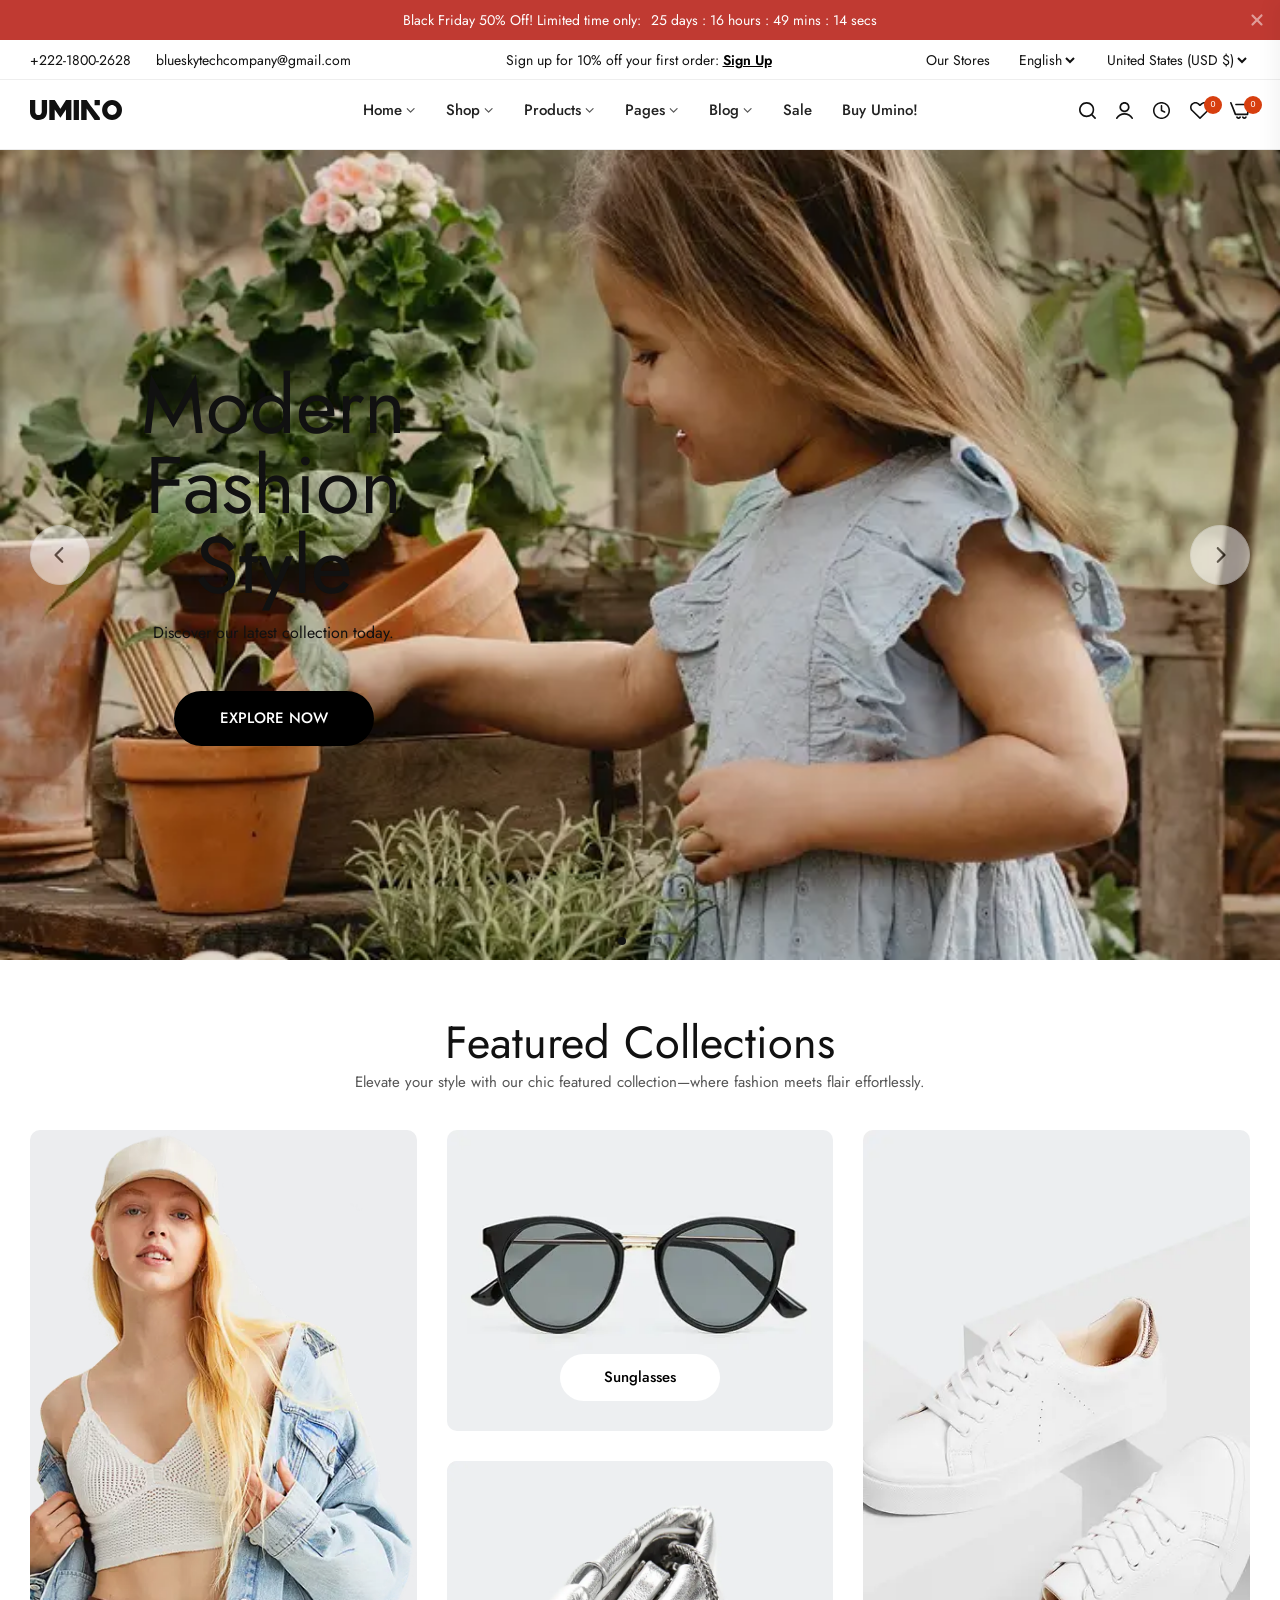
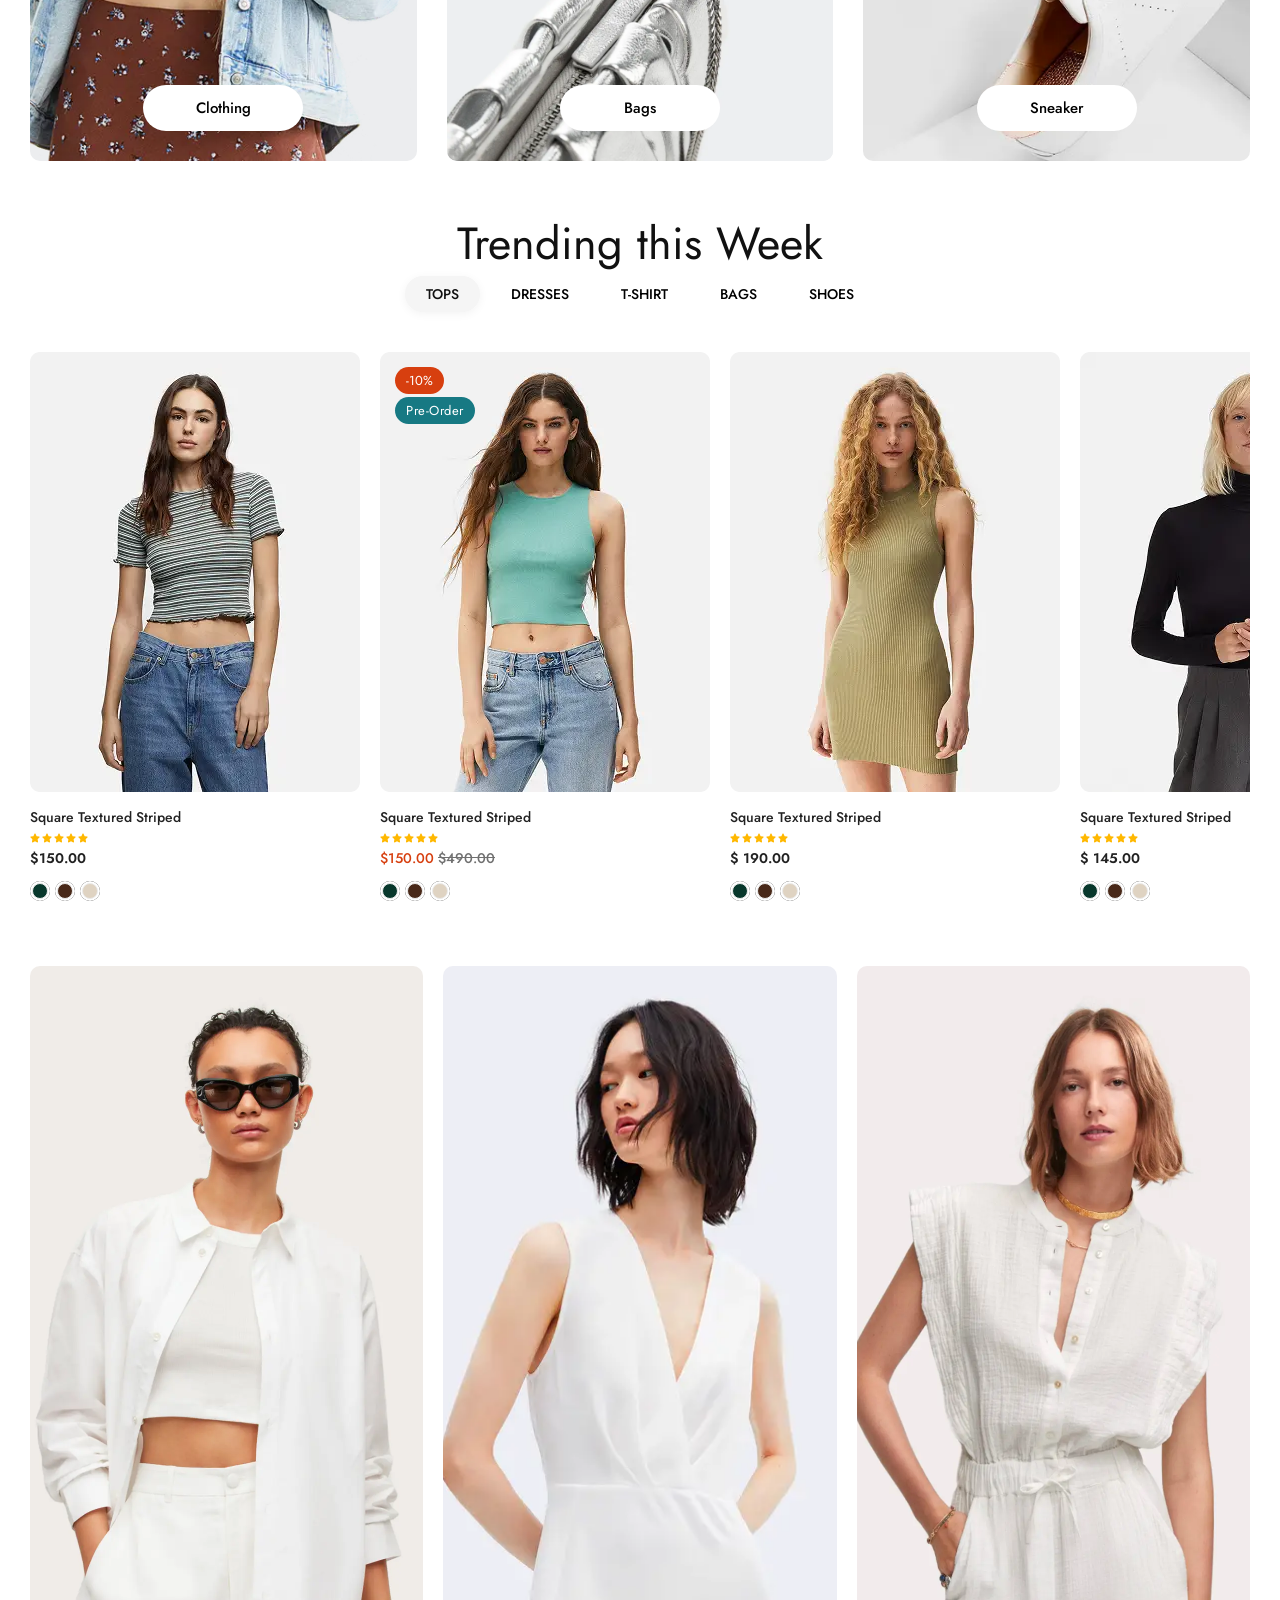
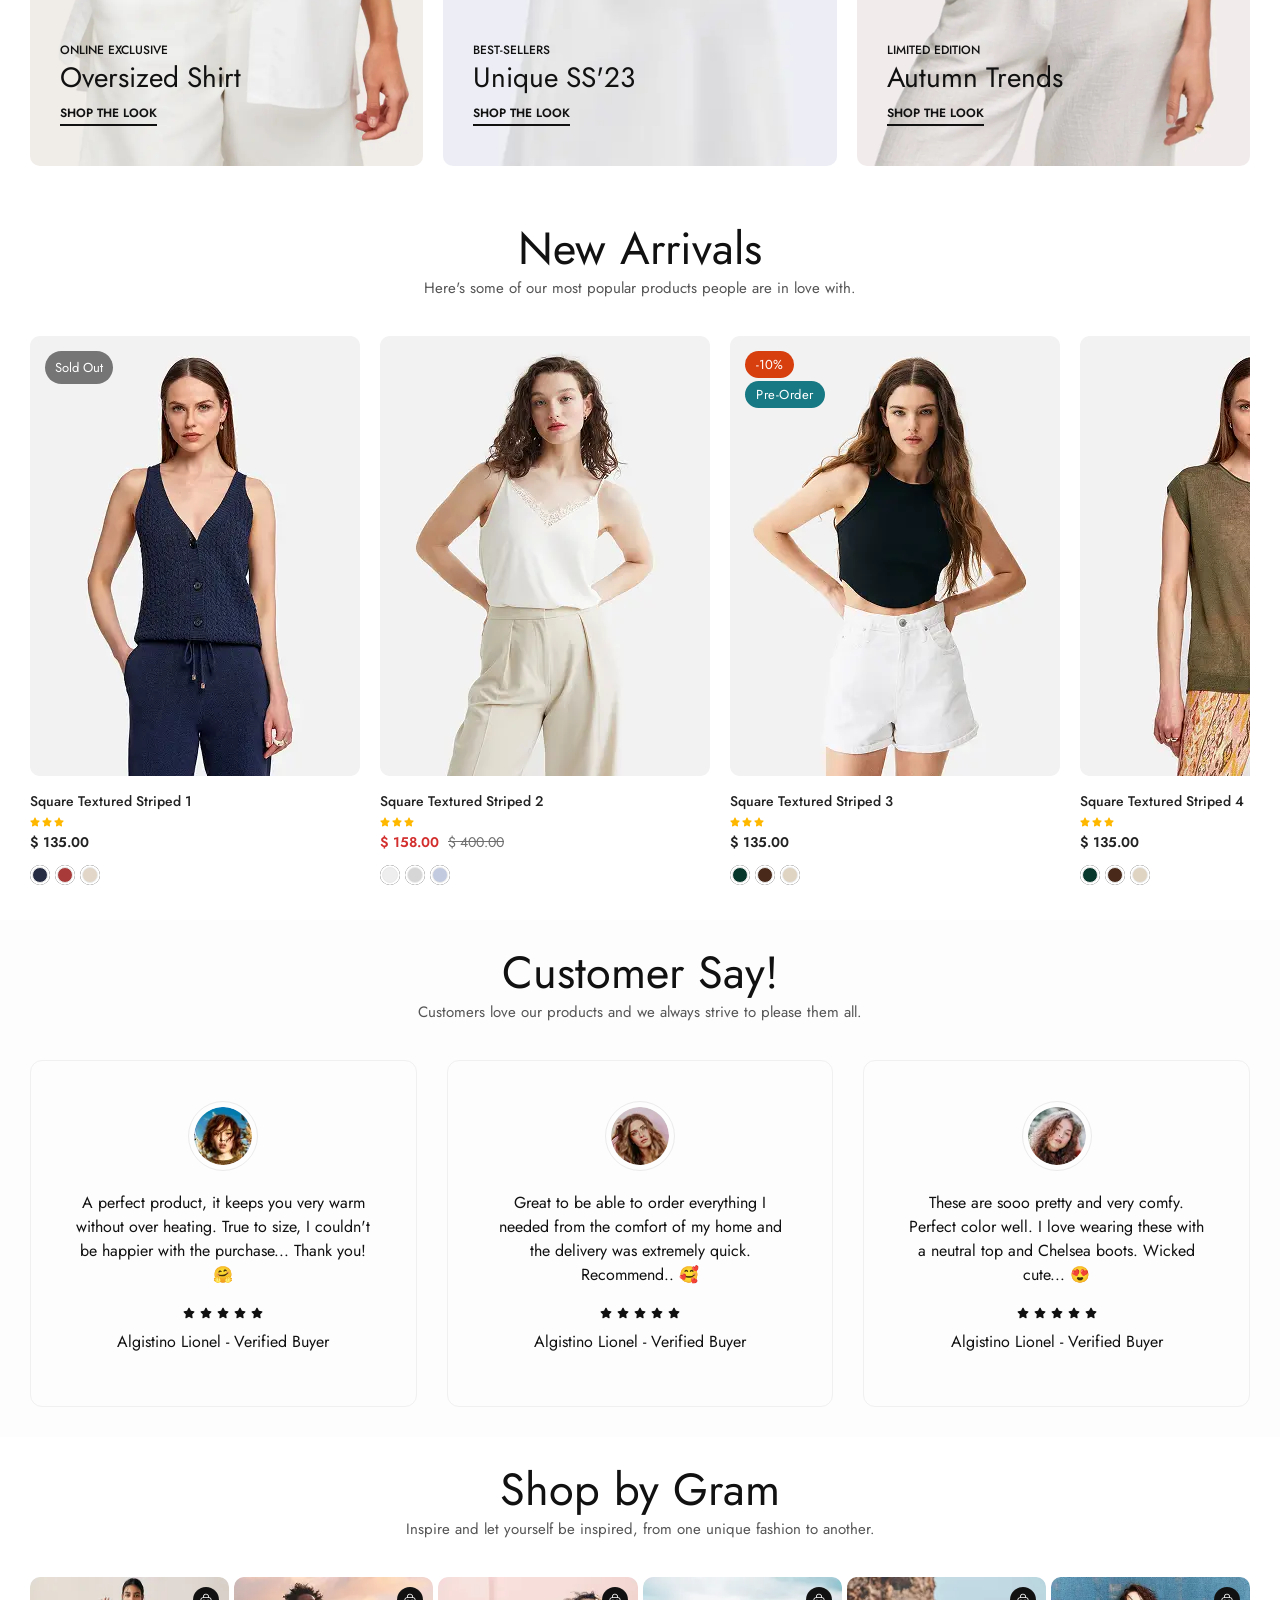
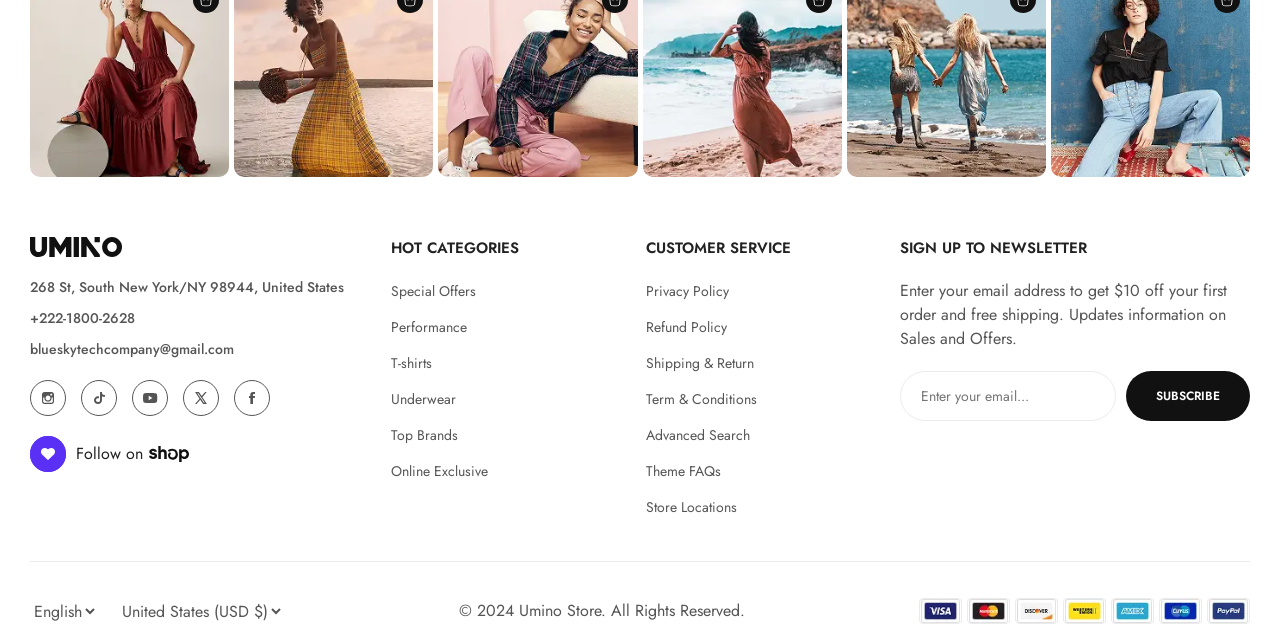
==== commit bd795ea8: "optimal SEO" ====
--- a/index.html
+++ b/index.html
@@ -24,30 +24,15 @@
     <link rel="preconnect" href="https://fonts.googleapis.com" />
     <link rel="preconnect" href="https://fonts.gstatic.com" crossorigin />
     <link rel="dns-prefetch" href="https://cdnjs.cloudflare.com" />
-    
-    <style>
-      :root {
-        --color-primary: #000000; --color-dark: #111111; --color-text-main: #222222;
-        --color-bg-body: #ffffff; --color-border: #EBEBEB; --font-family-base: 'Jost', sans-serif;
-        --container-width: 1440px; --container-padding: 30px;
-      }
-      body { font-family: var(--font-family-base); color: var(--color-text-main); background-color: var(--color-bg-body); margin: 0; overflow-x: hidden; }
-      .container { max-width: var(--container-width); margin: 0 auto; padding: 0 var(--container-padding); }
-    </style>
-
-    <link rel="stylesheet" href="https://fonts.googleapis.com/css2?family=Jost:wght@400;500;600;700&display=swap" media="print" onload="this.media='all'">
-    <link rel="stylesheet" href="css/base.css" media="print" onload="this.media='all'">
-    <link rel="stylesheet" href="css/style.css" media="print" onload="this.media='all'">
-    <link rel="stylesheet" href="css/responsive.css" media="print" onload="this.media='all'">
-    <link rel="stylesheet" href="css/atomic.css" media="print" onload="this.media='all'">
-    <link rel="stylesheet" href="css/components.css" media="print" onload="this.media='all'">
-    
-    <noscript>
-      <link rel="stylesheet" href="https://fonts.googleapis.com/css2?family=Jost:wght@400;500;600;700&display=swap">
-      <link rel="stylesheet" href="css/base.css">
-      <link rel="stylesheet" href="css/style.css">
-      <link rel="stylesheet" href="css/responsive.css">
-    </noscript>
+    <link
+      href="https://fonts.googleapis.com/css2?family=Jost:wght@400;500;600;700&display=swap"
+      rel="stylesheet"
+    />
+    <link rel="stylesheet" href="css/base.css" />
+    <link rel="stylesheet" href="css/style.css" />
+    <link rel="stylesheet" href="css/responsive.css" />
+    <link rel="stylesheet" href="css/atomic.css" />
+    <link rel="stylesheet" href="css/components.css" />
     
     <script type="application/ld+json">
       {
--- a/css/style.css
+++ b/css/style.css
@@ -1730,4 +1730,4 @@
   display: flex;
   justify-content: center;
   align-items: center;
-}
+}
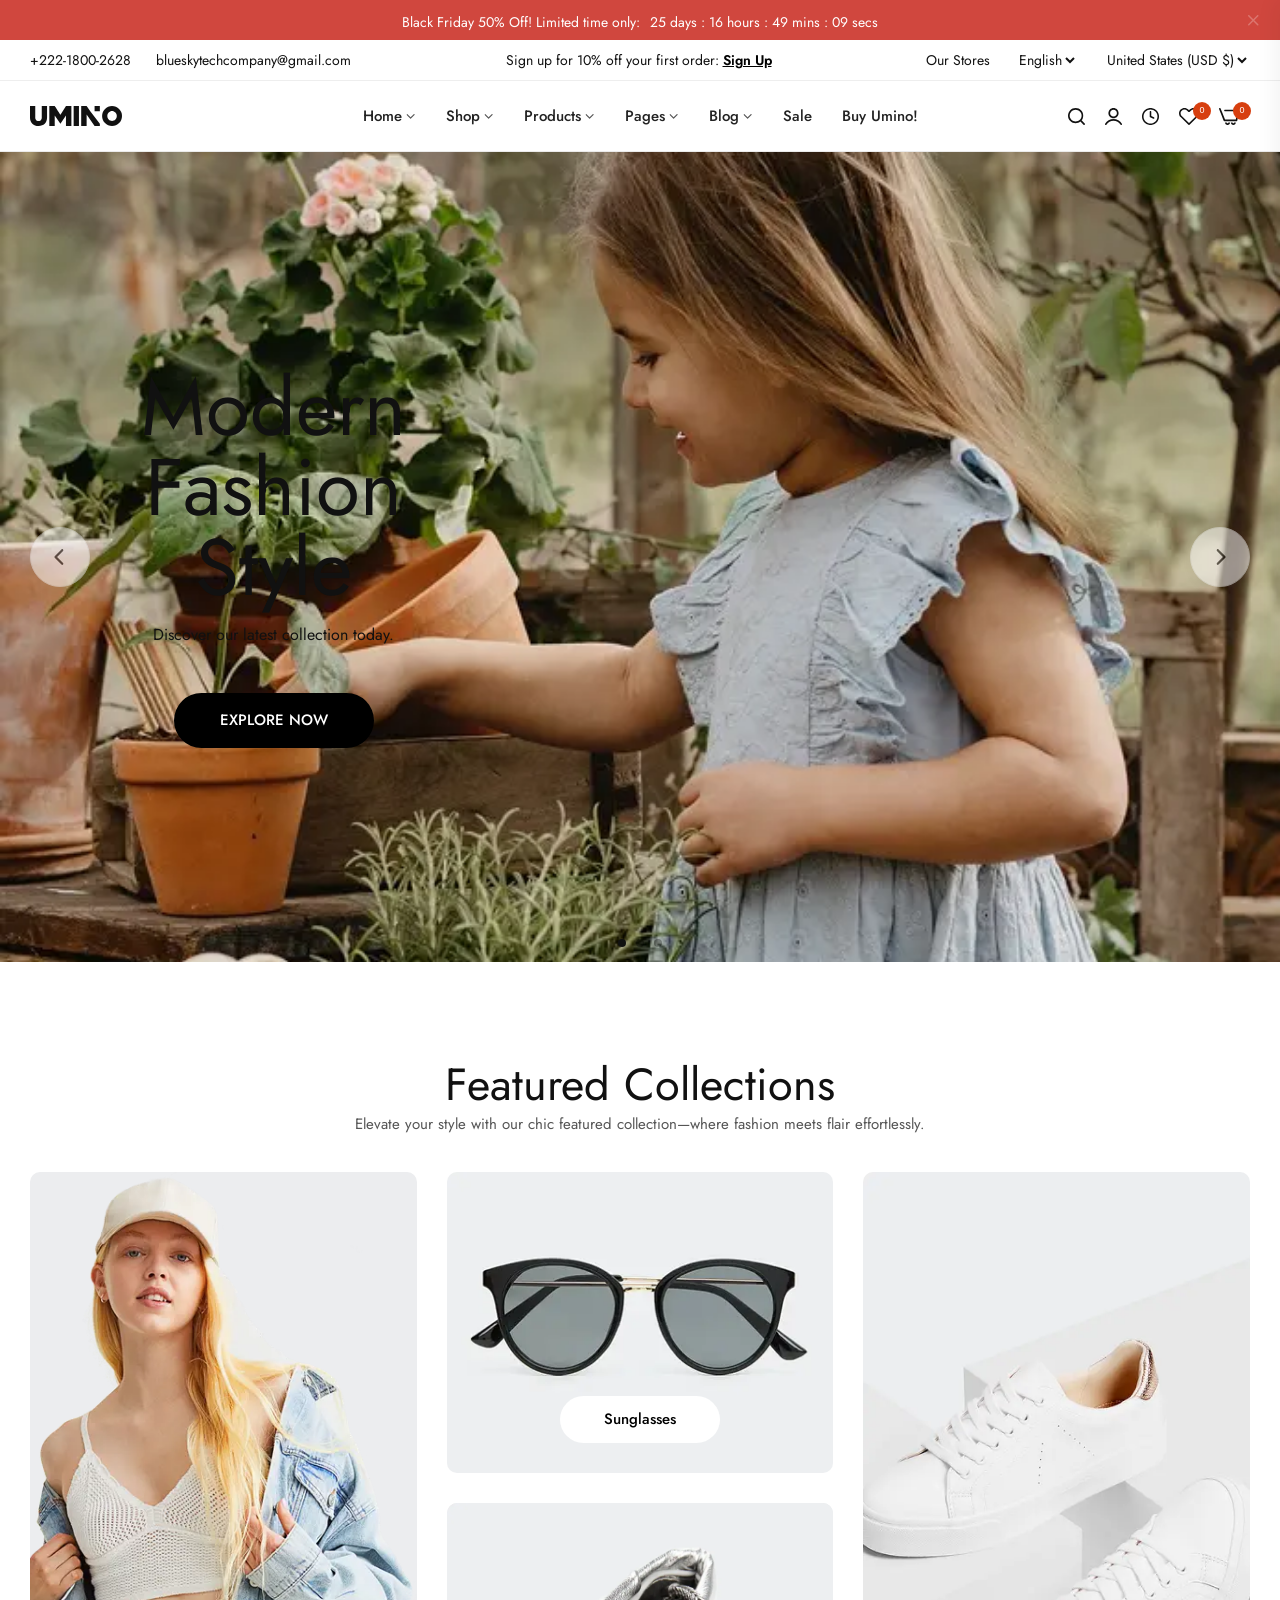
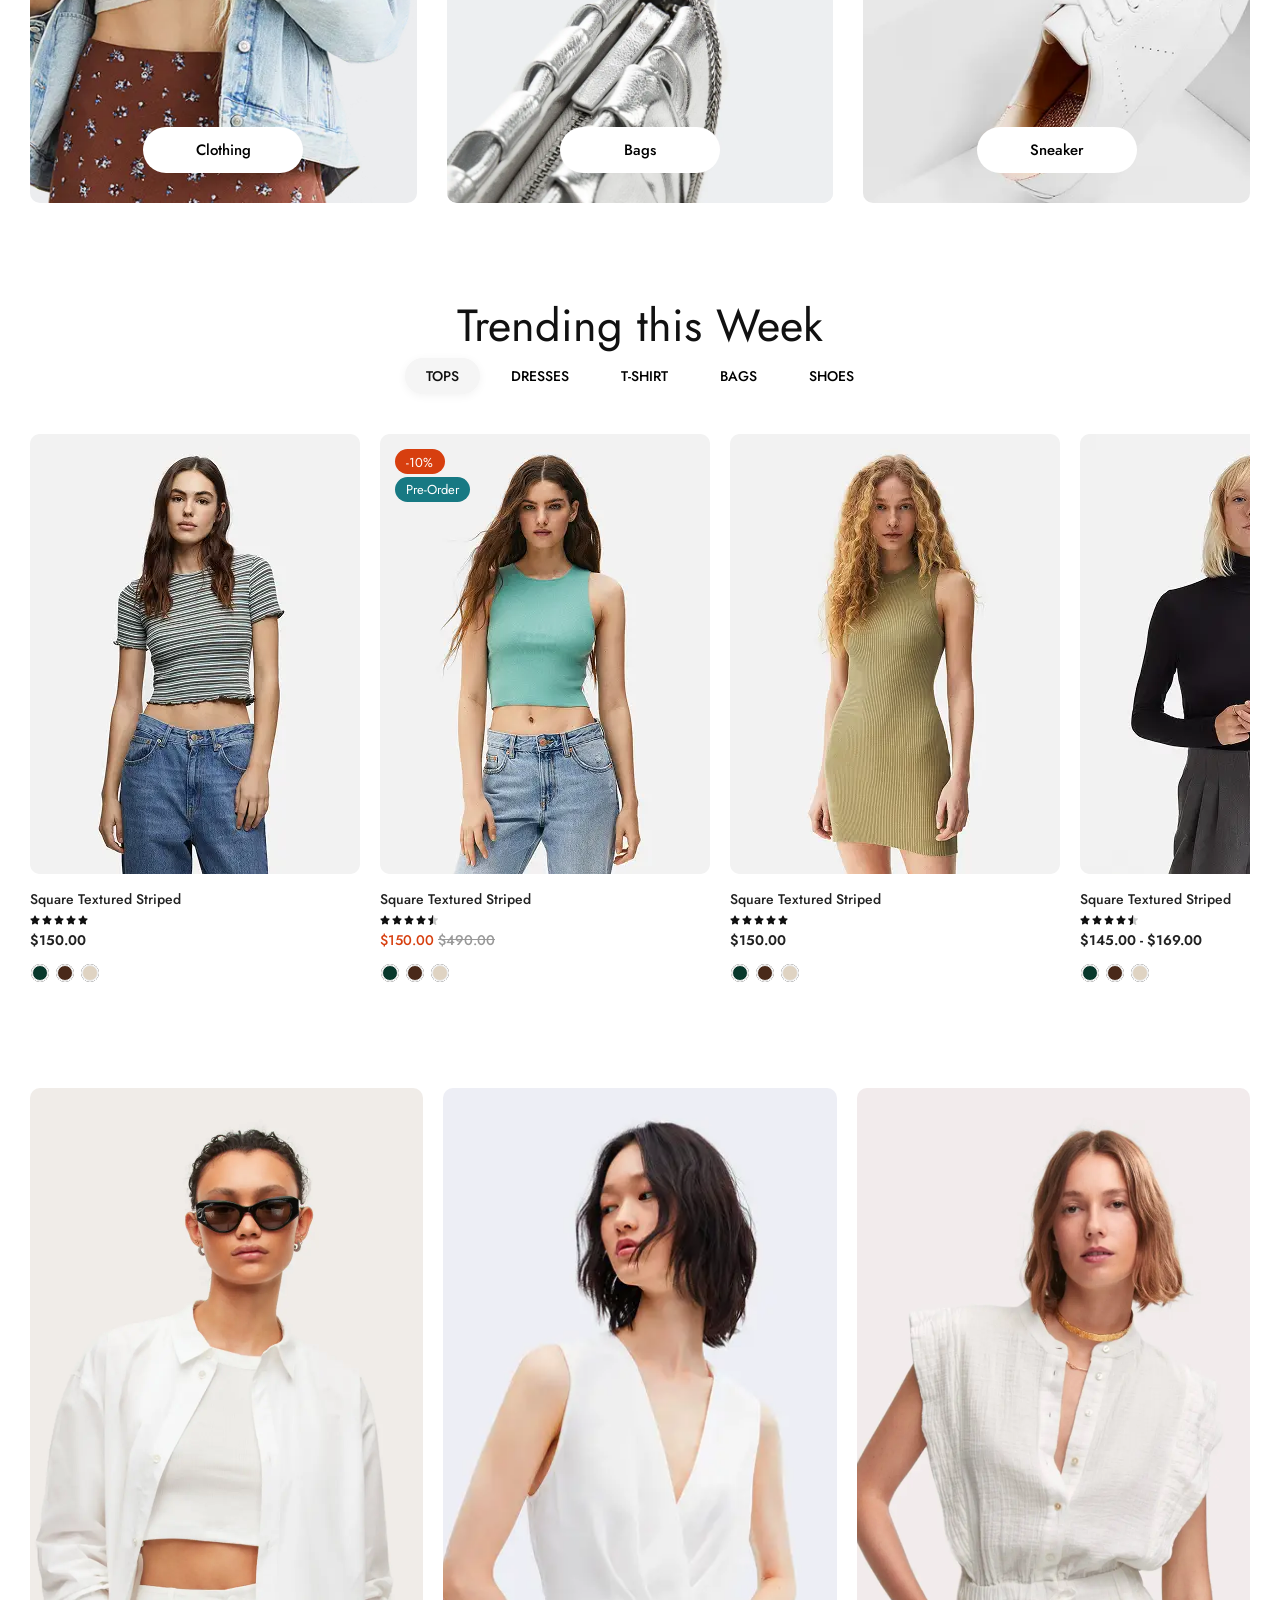
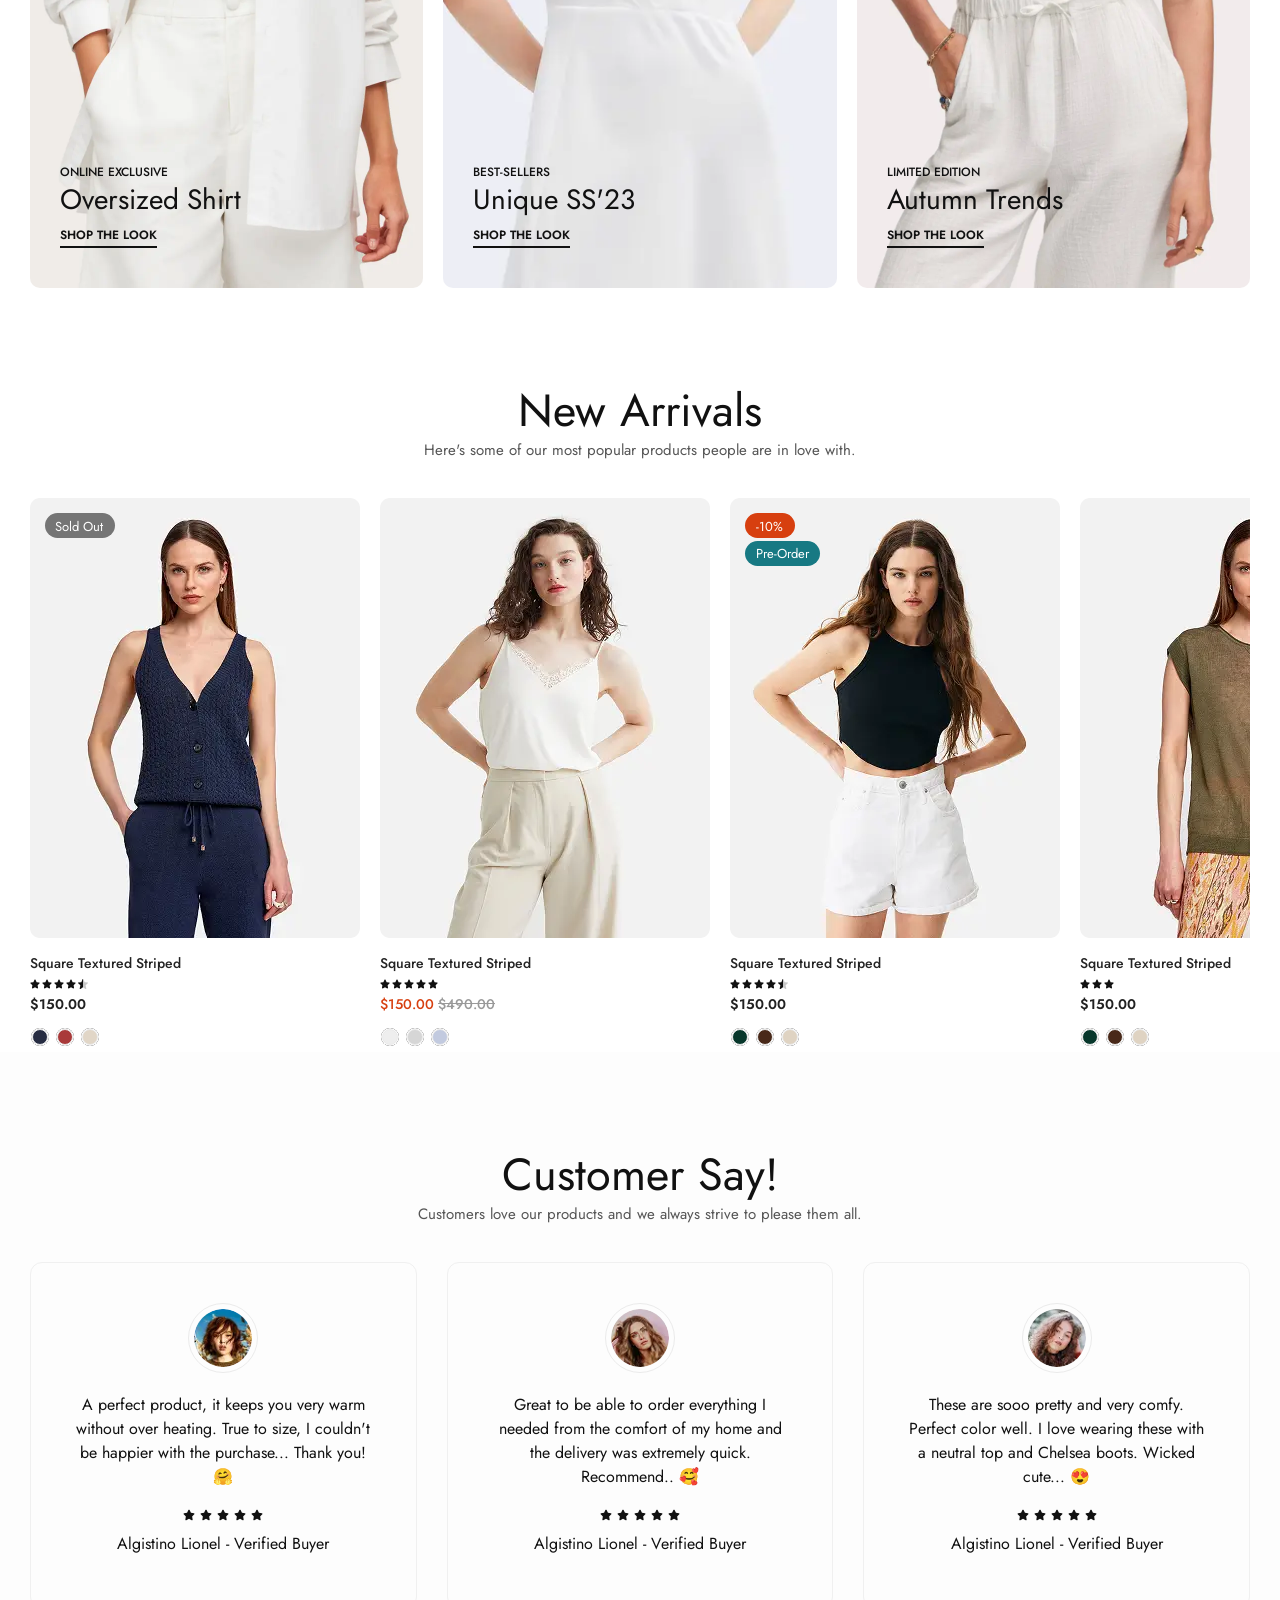
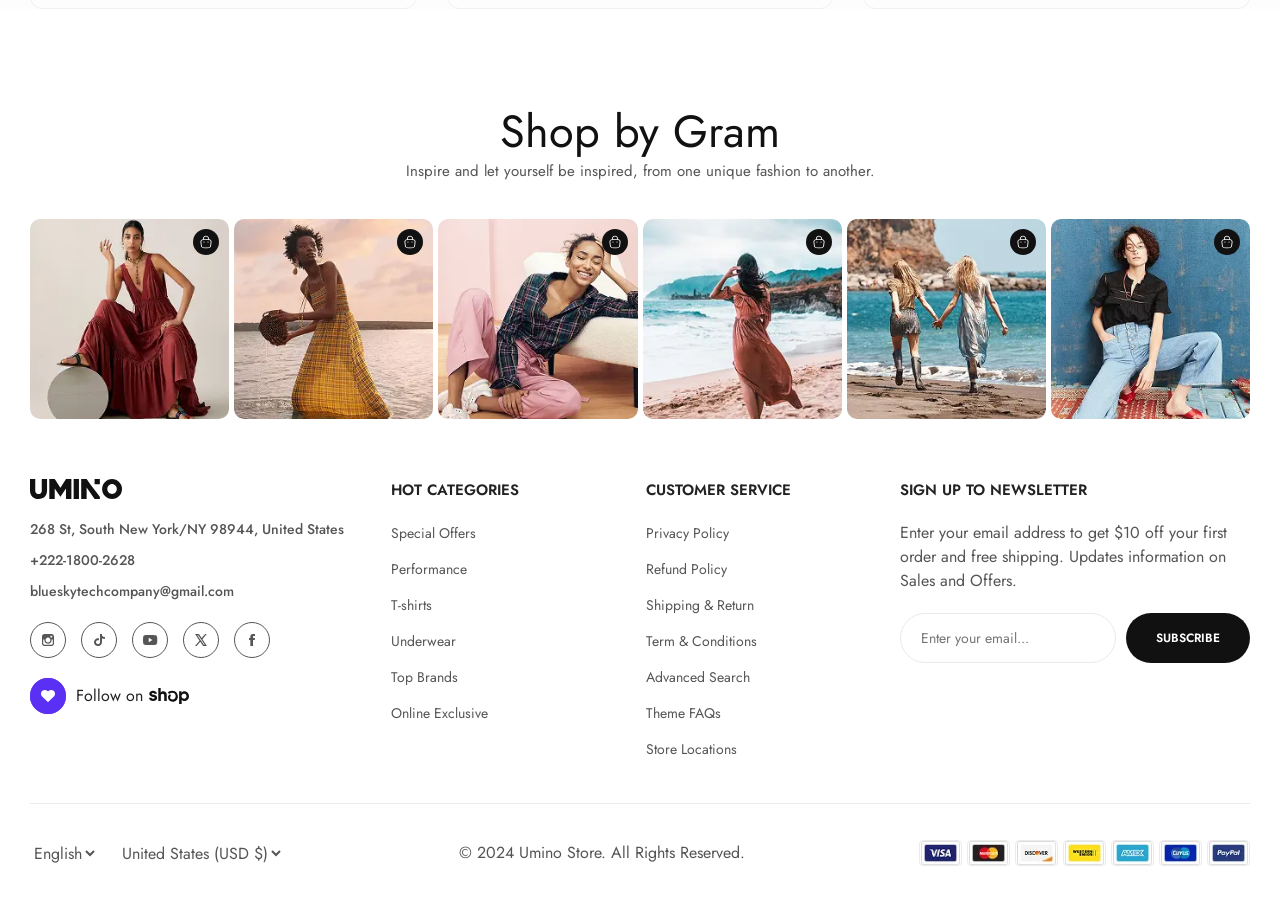
==== commit 41e72b8b: "optimal SEO" ====
--- a/index.html
+++ b/index.html
@@ -52,11 +52,11 @@
   </head>
     <body>
     <div class="top-announcement-bar">
-      <div class="container">
         <span id="announcement-text">Black Friday 50% Off! Limited time only:</span> 
         <span id="countdown-timer">652 days : 05 hour : 59 mins : 52 secs</span>
-        <button class="close-announcement" aria-label="Close Announcement"><svg viewBox="0 0 384 512" fill="currentColor" width="1em" height="1em" class="fa fa-times"><path d="M342.6 150.6c12.5-12.5 12.5-32.8 0-45.3s-32.8-12.5-45.3 0L192 210.7 86.6 105.4c-12.5-12.5-32.8-12.5-45.3 0s-12.5 32.8 0 45.3L146.7 256 41.4 361.4c-12.5 12.5-12.5 32.8 0 45.3s32.8 12.5 45.3 0L192 301.3 297.4 406.6c12.5 12.5 32.8 12.5 45.3 0s12.5-32.8 0-45.3L237.3 256 342.6 150.6z"/></svg></button>
-      </div>
+        <button class="close-announcement" aria-label="Close Announcement"><svg width="11" height="11" viewBox="0 0 11 11" fill="none" xmlns="http://www.w3.org/2000/svg">
+          <path opacity="0.5" d="M0.228516 1.26562C0.0761719 1.125 0 0.955078 0 0.755859C0 0.544922 0.0761719 0.363281 0.228516 0.210938C0.369141 0.0703125 0.544922 0 0.755859 0C0.966797 0 1.14258 0.0703125 1.2832 0.210938L5.25586 4.18359L9.22852 0.210938C9.36914 0.0703125 9.54492 0 9.75586 0C9.9668 0 10.1426 0.0703125 10.2832 0.210938C10.4355 0.363281 10.5117 0.544922 10.5117 0.755859C10.5117 0.955078 10.4355 1.125 10.2832 1.26562L6.31055 5.23828L10.2832 9.21094C10.4355 9.36328 10.5117 9.54492 10.5117 9.75586C10.5117 9.95508 10.4355 10.125 10.2832 10.2656C10.1426 10.418 9.9668 10.4941 9.75586 10.4941C9.54492 10.4941 9.36914 10.418 9.22852 10.2656L5.25586 6.31055L1.2832 10.2656C1.14258 10.418 0.966797 10.4941 0.755859 10.4941C0.544922 10.4941 0.369141 10.418 0.228516 10.2656C0.0761719 10.125 0 9.95508 0 9.75586C0 9.54492 0.0761719 9.36328 0.228516 9.21094L4.20117 5.23828L0.228516 1.26562Z" fill="white"/></svg>
+        </button>
     </div>
     <div class="header-top">
         <div class="header-top-inner">
@@ -328,7 +328,11 @@
                 </div>
                 <a href="product-details.html?id=p8-sale" class="product-title">Square Textured Striped</a>
                 <p class="product-description">T-shirts</p>
-                <div class="product-rating"><svg viewBox="0 0 576 512" fill="currentColor" width="1em" height="1em" class="fa-solid fa-star"><path d="M316.9 18C311.6 7 300.4 0 288.1 0s-23.4 7-28.8 18L195 150.3 51.4 171.5c-12 1.8-22 10.2-25.7 21.7s-.7 24.2 7.9 32.7L137.8 329 113.2 474.7c-2 12 3 24.2 12.9 31.3s23 8 33.8 2.3l128.3-68.5 128.3 68.5c10.8 5.7 23.9 4.9 33.8-2.3s14.9-19.3 12.9-31.3L438.5 329 542.7 225.9c8.6-8.5 11.7-21.2 7.9-32.7s-13.7-19.9-25.7-21.7L381.2 150.3 316.9 18z"/></svg><svg viewBox="0 0 576 512" fill="currentColor" width="1em" height="1em" class="fa-solid fa-star"><path d="M316.9 18C311.6 7 300.4 0 288.1 0s-23.4 7-28.8 18L195 150.3 51.4 171.5c-12 1.8-22 10.2-25.7 21.7s-.7 24.2 7.9 32.7L137.8 329 113.2 474.7c-2 12 3 24.2 12.9 31.3s23 8 33.8 2.3l128.3-68.5 128.3 68.5c10.8 5.7 23.9 4.9 33.8-2.3s14.9-19.3 12.9-31.3L438.5 329 542.7 225.9c8.6-8.5 11.7-21.2 7.9-32.7s-13.7-19.9-25.7-21.7L381.2 150.3 316.9 18z"/></svg><svg viewBox="0 0 576 512" fill="currentColor" width="1em" height="1em" class="fa-solid fa-star"><path d="M316.9 18C311.6 7 300.4 0 288.1 0s-23.4 7-28.8 18L195 150.3 51.4 171.5c-12 1.8-22 10.2-25.7 21.7s-.7 24.2 7.9 32.7L137.8 329 113.2 474.7c-2 12 3 24.2 12.9 31.3s23 8 33.8 2.3l128.3-68.5 128.3 68.5c10.8 5.7 23.9 4.9 33.8-2.3s14.9-19.3 12.9-31.3L438.5 329 542.7 225.9c8.6-8.5 11.7-21.2 7.9-32.7s-13.7-19.9-25.7-21.7L381.2 150.3 316.9 18z"/></svg><svg viewBox="0 0 576 512" fill="currentColor" width="1em" height="1em" class="fa-solid fa-star"><path d="M316.9 18C311.6 7 300.4 0 288.1 0s-23.4 7-28.8 18L195 150.3 51.4 171.5c-12 1.8-22 10.2-25.7 21.7s-.7 24.2 7.9 32.7L137.8 329 113.2 474.7c-2 12 3 24.2 12.9 31.3s23 8 33.8 2.3l128.3-68.5 128.3 68.5c10.8 5.7 23.9 4.9 33.8-2.3s14.9-19.3 12.9-31.3L438.5 329 542.7 225.9c8.6-8.5 11.7-21.2 7.9-32.7s-13.7-19.9-25.7-21.7L381.2 150.3 316.9 18z"/></svg><svg viewBox="0 0 576 512" fill="currentColor" width="1em" height="1em" class="fa-solid fa-star"><path d="M316.9 18C311.6 7 300.4 0 288.1 0s-23.4 7-28.8 18L195 150.3 51.4 171.5c-12 1.8-22 10.2-25.7 21.7s-.7 24.2 7.9 32.7L137.8 329 113.2 474.7c-2 12 3 24.2 12.9 31.3s23 8 33.8 2.3l128.3-68.5 128.3 68.5c10.8 5.7 23.9 4.9 33.8-2.3s14.9-19.3 12.9-31.3L438.5 329 542.7 225.9c8.6-8.5 11.7-21.2 7.9-32.7s-13.7-19.9-25.7-21.7L381.2 150.3 316.9 18z"/></svg></div>
+                <div class="product-rating"><svg viewBox="0 0 576 512" fill="currentColor" width="1em" height="1em" class="fa-solid fa-star"><path d="M316.9 18C311.6 7 300.4 0 288.1 0s-23.4 7-28.8 18L195 150.3 51.4 171.5c-12 1.8-22 10.2-25.7 21.7s-.7 24.2 7.9 32.7L137.8 329 113.2 474.7c-2 12 3 24.2 12.9 31.3s23 8 33.8 2.3l128.3-68.5 128.3 68.5c10.8 5.7 23.9 4.9 33.8-2.3s14.9-19.3 12.9-31.3L438.5 329 542.7 225.9c8.6-8.5 11.7-21.2 7.9-32.7s-13.7-19.9-25.7-21.7L381.2 150.3 316.9 18z"/></svg><svg viewBox="0 0 576 512" fill="currentColor" width="1em" height="1em" class="fa-solid fa-star"><path d="M316.9 18C311.6 7 300.4 0 288.1 0s-23.4 7-28.8 18L195 150.3 51.4 171.5c-12 1.8-22 10.2-25.7 21.7s-.7 24.2 7.9 32.7L137.8 329 113.2 474.7c-2 12 3 24.2 12.9 31.3s23 8 33.8 2.3l128.3-68.5 128.3 68.5c10.8 5.7 23.9 4.9 33.8-2.3s14.9-19.3 12.9-31.3L438.5 329 542.7 225.9c8.6-8.5 11.7-21.2 7.9-32.7s-13.7-19.9-25.7-21.7L381.2 150.3 316.9 18z"/></svg><svg viewBox="0 0 576 512" fill="currentColor" width="1em" height="1em" class="fa-solid fa-star"><path d="M316.9 18C311.6 7 300.4 0 288.1 0s-23.4 7-28.8 18L195 150.3 51.4 171.5c-12 1.8-22 10.2-25.7 21.7s-.7 24.2 7.9 32.7L137.8 329 113.2 474.7c-2 12 3 24.2 12.9 31.3s23 8 33.8 2.3l128.3-68.5 128.3 68.5c10.8 5.7 23.9 4.9 33.8-2.3s14.9-19.3 12.9-31.3L438.5 329 542.7 225.9c8.6-8.5 11.7-21.2 7.9-32.7s-13.7-19.9-25.7-21.7L381.2 150.3 316.9 18z"/></svg><svg viewBox="0 0 576 512" fill="currentColor" width="1em" height="1em" class="fa-solid fa-star"><path d="M316.9 18C311.6 7 300.4 0 288.1 0s-23.4 7-28.8 18L195 150.3 51.4 171.5c-12 1.8-22 10.2-25.7 21.7s-.7 24.2 7.9 32.7L137.8 329 113.2 474.7c-2 12 3 24.2 12.9 31.3s23 8 33.8 2.3l128.3-68.5 128.3 68.5c10.8 5.7 23.9 4.9 33.8-2.3s14.9-19.3 12.9-31.3L438.5 329 542.7 225.9c8.6-8.5 11.7-21.2 7.9-32.7s-13.7-19.9-25.7-21.7L381.2 150.3 316.9 18z"/></svg><svg width="10" height="10" viewBox="0 0 10 10" fill="none" xmlns="http://www.w3.org/2000/svg">
+                  <path d="M7.76764 9.99886C7.87256 10.0006 7.97473 9.96365 8.05633 9.89449C8.14281 9.83625 8.20641 9.74734 8.23552 9.64399C8.26486 9.54189 8.26486 9.43298 8.23552 9.33088L7.61831 6.36671L9.78852 4.3732C9.87839 4.30709 9.94488 4.21168 9.97766 4.10183C10.0026 3.99556 10.0026 3.88455 9.97766 3.77828C9.94907 3.6719 9.88562 3.57951 9.79847 3.51734C9.72145 3.45067 9.6285 3.40736 9.52969 3.3921L6.6228 3.13117L5.48792 0.333991C5.447 0.234198 5.3774 0.150279 5.28882 0.093935C5.20364 0.0332073 5.10313 0.000500933 5.00012 0V8.34978L7.47894 9.9258C7.56584 9.98039 7.66655 10.0059 7.76764 9.99886Z" fill="#C8C8C8"/>
+                  <path d="M2.2287 9.99886C2.12378 10.0006 2.02161 9.96365 1.94001 9.89449C1.85353 9.83625 1.78992 9.74734 1.76081 9.64399C1.73147 9.54189 1.73147 9.43298 1.76081 9.33088L2.37803 6.36671L0.20782 4.3732C0.117952 4.30709 0.0514536 4.21168 0.0186739 4.10183C-0.00621557 3.99556 -0.00621557 3.88455 0.0186739 3.77828C0.0472636 3.6719 0.110715 3.57951 0.197865 3.51734C0.274888 3.45067 0.367837 3.40736 0.466652 3.3921L3.37354 3.13117L4.50842 0.333991C4.54934 0.234198 4.61894 0.150279 4.70752 0.093935C4.79269 0.0332073 4.89321 0.000500933 4.99622 0V8.34978L2.5174 9.9258C2.4305 9.98039 2.32978 10.0059 2.2287 9.99886Z" fill="#111111"/>
+                  </svg>
+                </div>
                 <div class="product-price"><span class="price-sale">$150.00</span> <span class="price-original">$490.00</span></div>
                 <div class="product-colors">
                   <div class="color-swatch" style="--swatch: #08382C"></div>
@@ -349,7 +353,7 @@
                 <a href="product-details.html?id=p7" class="product-title">Square Textured Striped</a>
                 <p class="product-description">T-shirts</p>
                 <div class="product-rating"><svg viewBox="0 0 576 512" fill="currentColor" width="1em" height="1em" class="fa-solid fa-star"><path d="M316.9 18C311.6 7 300.4 0 288.1 0s-23.4 7-28.8 18L195 150.3 51.4 171.5c-12 1.8-22 10.2-25.7 21.7s-.7 24.2 7.9 32.7L137.8 329 113.2 474.7c-2 12 3 24.2 12.9 31.3s23 8 33.8 2.3l128.3-68.5 128.3 68.5c10.8 5.7 23.9 4.9 33.8-2.3s14.9-19.3 12.9-31.3L438.5 329 542.7 225.9c8.6-8.5 11.7-21.2 7.9-32.7s-13.7-19.9-25.7-21.7L381.2 150.3 316.9 18z"/></svg><svg viewBox="0 0 576 512" fill="currentColor" width="1em" height="1em" class="fa-solid fa-star"><path d="M316.9 18C311.6 7 300.4 0 288.1 0s-23.4 7-28.8 18L195 150.3 51.4 171.5c-12 1.8-22 10.2-25.7 21.7s-.7 24.2 7.9 32.7L137.8 329 113.2 474.7c-2 12 3 24.2 12.9 31.3s23 8 33.8 2.3l128.3-68.5 128.3 68.5c10.8 5.7 23.9 4.9 33.8-2.3s14.9-19.3 12.9-31.3L438.5 329 542.7 225.9c8.6-8.5 11.7-21.2 7.9-32.7s-13.7-19.9-25.7-21.7L381.2 150.3 316.9 18z"/></svg><svg viewBox="0 0 576 512" fill="currentColor" width="1em" height="1em" class="fa-solid fa-star"><path d="M316.9 18C311.6 7 300.4 0 288.1 0s-23.4 7-28.8 18L195 150.3 51.4 171.5c-12 1.8-22 10.2-25.7 21.7s-.7 24.2 7.9 32.7L137.8 329 113.2 474.7c-2 12 3 24.2 12.9 31.3s23 8 33.8 2.3l128.3-68.5 128.3 68.5c10.8 5.7 23.9 4.9 33.8-2.3s14.9-19.3 12.9-31.3L438.5 329 542.7 225.9c8.6-8.5 11.7-21.2 7.9-32.7s-13.7-19.9-25.7-21.7L381.2 150.3 316.9 18z"/></svg><svg viewBox="0 0 576 512" fill="currentColor" width="1em" height="1em" class="fa-solid fa-star"><path d="M316.9 18C311.6 7 300.4 0 288.1 0s-23.4 7-28.8 18L195 150.3 51.4 171.5c-12 1.8-22 10.2-25.7 21.7s-.7 24.2 7.9 32.7L137.8 329 113.2 474.7c-2 12 3 24.2 12.9 31.3s23 8 33.8 2.3l128.3-68.5 128.3 68.5c10.8 5.7 23.9 4.9 33.8-2.3s14.9-19.3 12.9-31.3L438.5 329 542.7 225.9c8.6-8.5 11.7-21.2 7.9-32.7s-13.7-19.9-25.7-21.7L381.2 150.3 316.9 18z"/></svg><svg viewBox="0 0 576 512" fill="currentColor" width="1em" height="1em" class="fa-solid fa-star"><path d="M316.9 18C311.6 7 300.4 0 288.1 0s-23.4 7-28.8 18L195 150.3 51.4 171.5c-12 1.8-22 10.2-25.7 21.7s-.7 24.2 7.9 32.7L137.8 329 113.2 474.7c-2 12 3 24.2 12.9 31.3s23 8 33.8 2.3l128.3-68.5 128.3 68.5c10.8 5.7 23.9 4.9 33.8-2.3s14.9-19.3 12.9-31.3L438.5 329 542.7 225.9c8.6-8.5 11.7-21.2 7.9-32.7s-13.7-19.9-25.7-21.7L381.2 150.3 316.9 18z"/></svg></div>
-                <div class="product-price">$ 190.00</div>
+                <div class="product-price">$150.00</div>
                 <div class="product-colors">
                   <div class="color-swatch" style="--swatch: #08382C"></div>
                   <div class="color-swatch" style="--swatch: #492919"></div>
@@ -368,8 +372,12 @@
                 </div>
                 <a href="product-details.html?id=p8" class="product-title">Square Textured Striped</a>
                 <p class="product-description">T-shirts</p>
-                <div class="product-rating"><svg viewBox="0 0 576 512" fill="currentColor" width="1em" height="1em" class="fa-solid fa-star"><path d="M316.9 18C311.6 7 300.4 0 288.1 0s-23.4 7-28.8 18L195 150.3 51.4 171.5c-12 1.8-22 10.2-25.7 21.7s-.7 24.2 7.9 32.7L137.8 329 113.2 474.7c-2 12 3 24.2 12.9 31.3s23 8 33.8 2.3l128.3-68.5 128.3 68.5c10.8 5.7 23.9 4.9 33.8-2.3s14.9-19.3 12.9-31.3L438.5 329 542.7 225.9c8.6-8.5 11.7-21.2 7.9-32.7s-13.7-19.9-25.7-21.7L381.2 150.3 316.9 18z"/></svg><svg viewBox="0 0 576 512" fill="currentColor" width="1em" height="1em" class="fa-solid fa-star"><path d="M316.9 18C311.6 7 300.4 0 288.1 0s-23.4 7-28.8 18L195 150.3 51.4 171.5c-12 1.8-22 10.2-25.7 21.7s-.7 24.2 7.9 32.7L137.8 329 113.2 474.7c-2 12 3 24.2 12.9 31.3s23 8 33.8 2.3l128.3-68.5 128.3 68.5c10.8 5.7 23.9 4.9 33.8-2.3s14.9-19.3 12.9-31.3L438.5 329 542.7 225.9c8.6-8.5 11.7-21.2 7.9-32.7s-13.7-19.9-25.7-21.7L381.2 150.3 316.9 18z"/></svg><svg viewBox="0 0 576 512" fill="currentColor" width="1em" height="1em" class="fa-solid fa-star"><path d="M316.9 18C311.6 7 300.4 0 288.1 0s-23.4 7-28.8 18L195 150.3 51.4 171.5c-12 1.8-22 10.2-25.7 21.7s-.7 24.2 7.9 32.7L137.8 329 113.2 474.7c-2 12 3 24.2 12.9 31.3s23 8 33.8 2.3l128.3-68.5 128.3 68.5c10.8 5.7 23.9 4.9 33.8-2.3s14.9-19.3 12.9-31.3L438.5 329 542.7 225.9c8.6-8.5 11.7-21.2 7.9-32.7s-13.7-19.9-25.7-21.7L381.2 150.3 316.9 18z"/></svg><svg viewBox="0 0 576 512" fill="currentColor" width="1em" height="1em" class="fa-solid fa-star"><path d="M316.9 18C311.6 7 300.4 0 288.1 0s-23.4 7-28.8 18L195 150.3 51.4 171.5c-12 1.8-22 10.2-25.7 21.7s-.7 24.2 7.9 32.7L137.8 329 113.2 474.7c-2 12 3 24.2 12.9 31.3s23 8 33.8 2.3l128.3-68.5 128.3 68.5c10.8 5.7 23.9 4.9 33.8-2.3s14.9-19.3 12.9-31.3L438.5 329 542.7 225.9c8.6-8.5 11.7-21.2 7.9-32.7s-13.7-19.9-25.7-21.7L381.2 150.3 316.9 18z"/></svg><svg viewBox="0 0 576 512" fill="currentColor" width="1em" height="1em" class="fa-solid fa-star"><path d="M316.9 18C311.6 7 300.4 0 288.1 0s-23.4 7-28.8 18L195 150.3 51.4 171.5c-12 1.8-22 10.2-25.7 21.7s-.7 24.2 7.9 32.7L137.8 329 113.2 474.7c-2 12 3 24.2 12.9 31.3s23 8 33.8 2.3l128.3-68.5 128.3 68.5c10.8 5.7 23.9 4.9 33.8-2.3s14.9-19.3 12.9-31.3L438.5 329 542.7 225.9c8.6-8.5 11.7-21.2 7.9-32.7s-13.7-19.9-25.7-21.7L381.2 150.3 316.9 18z"/></svg></div>
-                <div class="product-price">$ 145.00</div>
+                <div class="product-rating"><svg viewBox="0 0 576 512" fill="currentColor" width="1em" height="1em" class="fa-solid fa-star"><path d="M316.9 18C311.6 7 300.4 0 288.1 0s-23.4 7-28.8 18L195 150.3 51.4 171.5c-12 1.8-22 10.2-25.7 21.7s-.7 24.2 7.9 32.7L137.8 329 113.2 474.7c-2 12 3 24.2 12.9 31.3s23 8 33.8 2.3l128.3-68.5 128.3 68.5c10.8 5.7 23.9 4.9 33.8-2.3s14.9-19.3 12.9-31.3L438.5 329 542.7 225.9c8.6-8.5 11.7-21.2 7.9-32.7s-13.7-19.9-25.7-21.7L381.2 150.3 316.9 18z"/></svg><svg viewBox="0 0 576 512" fill="currentColor" width="1em" height="1em" class="fa-solid fa-star"><path d="M316.9 18C311.6 7 300.4 0 288.1 0s-23.4 7-28.8 18L195 150.3 51.4 171.5c-12 1.8-22 10.2-25.7 21.7s-.7 24.2 7.9 32.7L137.8 329 113.2 474.7c-2 12 3 24.2 12.9 31.3s23 8 33.8 2.3l128.3-68.5 128.3 68.5c10.8 5.7 23.9 4.9 33.8-2.3s14.9-19.3 12.9-31.3L438.5 329 542.7 225.9c8.6-8.5 11.7-21.2 7.9-32.7s-13.7-19.9-25.7-21.7L381.2 150.3 316.9 18z"/></svg><svg viewBox="0 0 576 512" fill="currentColor" width="1em" height="1em" class="fa-solid fa-star"><path d="M316.9 18C311.6 7 300.4 0 288.1 0s-23.4 7-28.8 18L195 150.3 51.4 171.5c-12 1.8-22 10.2-25.7 21.7s-.7 24.2 7.9 32.7L137.8 329 113.2 474.7c-2 12 3 24.2 12.9 31.3s23 8 33.8 2.3l128.3-68.5 128.3 68.5c10.8 5.7 23.9 4.9 33.8-2.3s14.9-19.3 12.9-31.3L438.5 329 542.7 225.9c8.6-8.5 11.7-21.2 7.9-32.7s-13.7-19.9-25.7-21.7L381.2 150.3 316.9 18z"/></svg><svg viewBox="0 0 576 512" fill="currentColor" width="1em" height="1em" class="fa-solid fa-star"><path d="M316.9 18C311.6 7 300.4 0 288.1 0s-23.4 7-28.8 18L195 150.3 51.4 171.5c-12 1.8-22 10.2-25.7 21.7s-.7 24.2 7.9 32.7L137.8 329 113.2 474.7c-2 12 3 24.2 12.9 31.3s23 8 33.8 2.3l128.3-68.5 128.3 68.5c10.8 5.7 23.9 4.9 33.8-2.3s14.9-19.3 12.9-31.3L438.5 329 542.7 225.9c8.6-8.5 11.7-21.2 7.9-32.7s-13.7-19.9-25.7-21.7L381.2 150.3 316.9 18z"/></svg><svg width="10" height="10" viewBox="0 0 10 10" fill="none" xmlns="http://www.w3.org/2000/svg">
+                  <path d="M7.76764 9.99886C7.87256 10.0006 7.97473 9.96365 8.05633 9.89449C8.14281 9.83625 8.20641 9.74734 8.23552 9.64399C8.26486 9.54189 8.26486 9.43298 8.23552 9.33088L7.61831 6.36671L9.78852 4.3732C9.87839 4.30709 9.94488 4.21168 9.97766 4.10183C10.0026 3.99556 10.0026 3.88455 9.97766 3.77828C9.94907 3.6719 9.88562 3.57951 9.79847 3.51734C9.72145 3.45067 9.6285 3.40736 9.52969 3.3921L6.6228 3.13117L5.48792 0.333991C5.447 0.234198 5.3774 0.150279 5.28882 0.093935C5.20364 0.0332073 5.10313 0.000500933 5.00012 0V8.34978L7.47894 9.9258C7.56584 9.98039 7.66655 10.0059 7.76764 9.99886Z" fill="#C8C8C8"/>
+                  <path d="M2.2287 9.99886C2.12378 10.0006 2.02161 9.96365 1.94001 9.89449C1.85353 9.83625 1.78992 9.74734 1.76081 9.64399C1.73147 9.54189 1.73147 9.43298 1.76081 9.33088L2.37803 6.36671L0.20782 4.3732C0.117952 4.30709 0.0514536 4.21168 0.0186739 4.10183C-0.00621557 3.99556 -0.00621557 3.88455 0.0186739 3.77828C0.0472636 3.6719 0.110715 3.57951 0.197865 3.51734C0.274888 3.45067 0.367837 3.40736 0.466652 3.3921L3.37354 3.13117L4.50842 0.333991C4.54934 0.234198 4.61894 0.150279 4.70752 0.093935C4.79269 0.0332073 4.89321 0.000500933 4.99622 0V8.34978L2.5174 9.9258C2.4305 9.98039 2.32978 10.0059 2.2287 9.99886Z" fill="#111111"/>
+                  </svg>
+                </div>
+                <div class="product-price">$145.00 - $169.00</div>
                 <div class="product-colors">
                   <div class="color-swatch" style="--swatch: #08382C"></div>
                   <div class="color-swatch" style="--swatch: #492919"></div>
@@ -382,7 +390,7 @@
       </section>
     </section>
       <section class="banner-grid-3">
-        <div class="container">
+        <!-- <div class="container"> -->
           <div class="banner-grid-inner">
             <div class="banner-item">
               <img src="assets/images/banner-4.webp" alt="Oversized Shirt Style" width="600" height="760" loading="lazy">
@@ -409,7 +417,7 @@
               </div>
             </div>
           </div>
-        </div>
+        <!-- </div> -->
       </section>
       <section class="new-arrivals">
         <div class="container">
@@ -448,12 +456,15 @@
                   Add To Cart
                 </button>
               </div>
-              <a href="product-details.html?id=p1" class="product-title">Square Textured Striped 1</a>
+              <a href="product-details.html?id=p1" class="product-title">Square Textured Striped</a>
               <p class="product-description">T-shirts</p>
               <div class="product-rating">
-                <svg viewBox="0 0 576 512" fill="currentColor" width="1em" height="1em" class="fa-solid fa-star"><path d="M316.9 18C311.6 7 300.4 0 288.1 0s-23.4 7-28.8 18L195 150.3 51.4 171.5c-12 1.8-22 10.2-25.7 21.7s-.7 24.2 7.9 32.7L137.8 329 113.2 474.7c-2 12 3 24.2 12.9 31.3s23 8 33.8 2.3l128.3-68.5 128.3 68.5c10.8 5.7 23.9 4.9 33.8-2.3s14.9-19.3 12.9-31.3L438.5 329 542.7 225.9c8.6-8.5 11.7-21.2 7.9-32.7s-13.7-19.9-25.7-21.7L381.2 150.3 316.9 18z"/></svg><svg viewBox="0 0 576 512" fill="currentColor" width="1em" height="1em" class="fa-solid fa-star"><path d="M316.9 18C311.6 7 300.4 0 288.1 0s-23.4 7-28.8 18L195 150.3 51.4 171.5c-12 1.8-22 10.2-25.7 21.7s-.7 24.2 7.9 32.7L137.8 329 113.2 474.7c-2 12 3 24.2 12.9 31.3s23 8 33.8 2.3l128.3-68.5 128.3 68.5c10.8 5.7 23.9 4.9 33.8-2.3s14.9-19.3 12.9-31.3L438.5 329 542.7 225.9c8.6-8.5 11.7-21.2 7.9-32.7s-13.7-19.9-25.7-21.7L381.2 150.3 316.9 18z"/></svg><svg viewBox="0 0 576 512" fill="currentColor" width="1em" height="1em" class="fa-solid fa-star"><path d="M316.9 18C311.6 7 300.4 0 288.1 0s-23.4 7-28.8 18L195 150.3 51.4 171.5c-12 1.8-22 10.2-25.7 21.7s-.7 24.2 7.9 32.7L137.8 329 113.2 474.7c-2 12 3 24.2 12.9 31.3s23 8 33.8 2.3l128.3-68.5 128.3 68.5c10.8 5.7 23.9 4.9 33.8-2.3s14.9-19.3 12.9-31.3L438.5 329 542.7 225.9c8.6-8.5 11.7-21.2 7.9-32.7s-13.7-19.9-25.7-21.7L381.2 150.3 316.9 18z"/></svg>
-              </div>
-              <div class="product-price">$ 135.00</div>
+                <svg viewBox="0 0 576 512" fill="currentColor" width="1em" height="1em" class="fa-solid fa-star"><path d="M316.9 18C311.6 7 300.4 0 288.1 0s-23.4 7-28.8 18L195 150.3 51.4 171.5c-12 1.8-22 10.2-25.7 21.7s-.7 24.2 7.9 32.7L137.8 329 113.2 474.7c-2 12 3 24.2 12.9 31.3s23 8 33.8 2.3l128.3-68.5 128.3 68.5c10.8 5.7 23.9 4.9 33.8-2.3s14.9-19.3 12.9-31.3L438.5 329 542.7 225.9c8.6-8.5 11.7-21.2 7.9-32.7s-13.7-19.9-25.7-21.7L381.2 150.3 316.9 18z"/></svg><svg viewBox="0 0 576 512" fill="currentColor" width="1em" height="1em" class="fa-solid fa-star"><path d="M316.9 18C311.6 7 300.4 0 288.1 0s-23.4 7-28.8 18L195 150.3 51.4 171.5c-12 1.8-22 10.2-25.7 21.7s-.7 24.2 7.9 32.7L137.8 329 113.2 474.7c-2 12 3 24.2 12.9 31.3s23 8 33.8 2.3l128.3-68.5 128.3 68.5c10.8 5.7 23.9 4.9 33.8-2.3s14.9-19.3 12.9-31.3L438.5 329 542.7 225.9c8.6-8.5 11.7-21.2 7.9-32.7s-13.7-19.9-25.7-21.7L381.2 150.3 316.9 18z"/></svg><svg viewBox="0 0 576 512" fill="currentColor" width="1em" height="1em" class="fa-solid fa-star"><path d="M316.9 18C311.6 7 300.4 0 288.1 0s-23.4 7-28.8 18L195 150.3 51.4 171.5c-12 1.8-22 10.2-25.7 21.7s-.7 24.2 7.9 32.7L137.8 329 113.2 474.7c-2 12 3 24.2 12.9 31.3s23 8 33.8 2.3l128.3-68.5 128.3 68.5c10.8 5.7 23.9 4.9 33.8-2.3s14.9-19.3 12.9-31.3L438.5 329 542.7 225.9c8.6-8.5 11.7-21.2 7.9-32.7s-13.7-19.9-25.7-21.7L381.2 150.3 316.9 18z"/></svg><svg viewBox="0 0 576 512" fill="currentColor" width="1em" height="1em" class="fa-solid fa-star"><path d="M316.9 18C311.6 7 300.4 0 288.1 0s-23.4 7-28.8 18L195 150.3 51.4 171.5c-12 1.8-22 10.2-25.7 21.7s-.7 24.2 7.9 32.7L137.8 329 113.2 474.7c-2 12 3 24.2 12.9 31.3s23 8 33.8 2.3l128.3-68.5 128.3 68.5c10.8 5.7 23.9 4.9 33.8-2.3s14.9-19.3 12.9-31.3L438.5 329 542.7 225.9c8.6-8.5 11.7-21.2 7.9-32.7s-13.7-19.9-25.7-21.7L381.2 150.3 316.9 18z"/></svg><svg width="10" height="10" viewBox="0 0 10 10" fill="none" xmlns="http://www.w3.org/2000/svg">
+                <path d="M7.76764 9.99886C7.87256 10.0006 7.97473 9.96365 8.05633 9.89449C8.14281 9.83625 8.20641 9.74734 8.23552 9.64399C8.26486 9.54189 8.26486 9.43298 8.23552 9.33088L7.61831 6.36671L9.78852 4.3732C9.87839 4.30709 9.94488 4.21168 9.97766 4.10183C10.0026 3.99556 10.0026 3.88455 9.97766 3.77828C9.94907 3.6719 9.88562 3.57951 9.79847 3.51734C9.72145 3.45067 9.6285 3.40736 9.52969 3.3921L6.6228 3.13117L5.48792 0.333991C5.447 0.234198 5.3774 0.150279 5.28882 0.093935C5.20364 0.0332073 5.10313 0.000500933 5.00012 0V8.34978L7.47894 9.9258C7.56584 9.98039 7.66655 10.0059 7.76764 9.99886Z" fill="#C8C8C8"/>
+                <path d="M2.2287 9.99886C2.12378 10.0006 2.02161 9.96365 1.94001 9.89449C1.85353 9.83625 1.78992 9.74734 1.76081 9.64399C1.73147 9.54189 1.73147 9.43298 1.76081 9.33088L2.37803 6.36671L0.20782 4.3732C0.117952 4.30709 0.0514536 4.21168 0.0186739 4.10183C-0.00621557 3.99556 -0.00621557 3.88455 0.0186739 3.77828C0.0472636 3.6719 0.110715 3.57951 0.197865 3.51734C0.274888 3.45067 0.367837 3.40736 0.466652 3.3921L3.37354 3.13117L4.50842 0.333991C4.54934 0.234198 4.61894 0.150279 4.70752 0.093935C4.79269 0.0332073 4.89321 0.000500933 4.99622 0V8.34978L2.5174 9.9258C2.4305 9.98039 2.32978 10.0059 2.2287 9.99886Z" fill="#111111"/>
+                </svg>
+              </div>
+              <div class="product-price">$150.00</div>
               <div class="product-colors">
                 <div class="color-swatch" style="--swatch: #272D43"></div>
                 <div class="color-swatch" style="--swatch: #A93A3A"></div>
@@ -472,14 +483,11 @@
                   Add To Cart
                 </button>
               </div>
-              <a href="product-details.html?id=p2" class="product-title">Square Textured Striped 2</a>
+              <a href="product-details.html?id=p2" class="product-title">Square Textured Striped</a>
               <p class="product-description">T-shirts</p>
-              <div class="product-rating">
-                <svg viewBox="0 0 576 512" fill="currentColor" width="1em" height="1em" class="fa-solid fa-star"><path d="M316.9 18C311.6 7 300.4 0 288.1 0s-23.4 7-28.8 18L195 150.3 51.4 171.5c-12 1.8-22 10.2-25.7 21.7s-.7 24.2 7.9 32.7L137.8 329 113.2 474.7c-2 12 3 24.2 12.9 31.3s23 8 33.8 2.3l128.3-68.5 128.3 68.5c10.8 5.7 23.9 4.9 33.8-2.3s14.9-19.3 12.9-31.3L438.5 329 542.7 225.9c8.6-8.5 11.7-21.2 7.9-32.7s-13.7-19.9-25.7-21.7L381.2 150.3 316.9 18z"/></svg><svg viewBox="0 0 576 512" fill="currentColor" width="1em" height="1em" class="fa-solid fa-star"><path d="M316.9 18C311.6 7 300.4 0 288.1 0s-23.4 7-28.8 18L195 150.3 51.4 171.5c-12 1.8-22 10.2-25.7 21.7s-.7 24.2 7.9 32.7L137.8 329 113.2 474.7c-2 12 3 24.2 12.9 31.3s23 8 33.8 2.3l128.3-68.5 128.3 68.5c10.8 5.7 23.9 4.9 33.8-2.3s14.9-19.3 12.9-31.3L438.5 329 542.7 225.9c8.6-8.5 11.7-21.2 7.9-32.7s-13.7-19.9-25.7-21.7L381.2 150.3 316.9 18z"/></svg><svg viewBox="0 0 576 512" fill="currentColor" width="1em" height="1em" class="fa-solid fa-star"><path d="M316.9 18C311.6 7 300.4 0 288.1 0s-23.4 7-28.8 18L195 150.3 51.4 171.5c-12 1.8-22 10.2-25.7 21.7s-.7 24.2 7.9 32.7L137.8 329 113.2 474.7c-2 12 3 24.2 12.9 31.3s23 8 33.8 2.3l128.3-68.5 128.3 68.5c10.8 5.7 23.9 4.9 33.8-2.3s14.9-19.3 12.9-31.3L438.5 329 542.7 225.9c8.6-8.5 11.7-21.2 7.9-32.7s-13.7-19.9-25.7-21.7L381.2 150.3 316.9 18z"/></svg>
-              </div>
+              <div class="product-rating"><svg viewBox="0 0 576 512" fill="currentColor" width="1em" height="1em" class="fa-solid fa-star"><path d="M316.9 18C311.6 7 300.4 0 288.1 0s-23.4 7-28.8 18L195 150.3 51.4 171.5c-12 1.8-22 10.2-25.7 21.7s-.7 24.2 7.9 32.7L137.8 329 113.2 474.7c-2 12 3 24.2 12.9 31.3s23 8 33.8 2.3l128.3-68.5 128.3 68.5c10.8 5.7 23.9 4.9 33.8-2.3s14.9-19.3 12.9-31.3L438.5 329 542.7 225.9c8.6-8.5 11.7-21.2 7.9-32.7s-13.7-19.9-25.7-21.7L381.2 150.3 316.9 18z"/></svg><svg viewBox="0 0 576 512" fill="currentColor" width="1em" height="1em" class="fa-solid fa-star"><path d="M316.9 18C311.6 7 300.4 0 288.1 0s-23.4 7-28.8 18L195 150.3 51.4 171.5c-12 1.8-22 10.2-25.7 21.7s-.7 24.2 7.9 32.7L137.8 329 113.2 474.7c-2 12 3 24.2 12.9 31.3s23 8 33.8 2.3l128.3-68.5 128.3 68.5c10.8 5.7 23.9 4.9 33.8-2.3s14.9-19.3 12.9-31.3L438.5 329 542.7 225.9c8.6-8.5 11.7-21.2 7.9-32.7s-13.7-19.9-25.7-21.7L381.2 150.3 316.9 18z"/></svg><svg viewBox="0 0 576 512" fill="currentColor" width="1em" height="1em" class="fa-solid fa-star"><path d="M316.9 18C311.6 7 300.4 0 288.1 0s-23.4 7-28.8 18L195 150.3 51.4 171.5c-12 1.8-22 10.2-25.7 21.7s-.7 24.2 7.9 32.7L137.8 329 113.2 474.7c-2 12 3 24.2 12.9 31.3s23 8 33.8 2.3l128.3-68.5 128.3 68.5c10.8 5.7 23.9 4.9 33.8-2.3s14.9-19.3 12.9-31.3L438.5 329 542.7 225.9c8.6-8.5 11.7-21.2 7.9-32.7s-13.7-19.9-25.7-21.7L381.2 150.3 316.9 18z"/></svg><svg viewBox="0 0 576 512" fill="currentColor" width="1em" height="1em" class="fa-solid fa-star"><path d="M316.9 18C311.6 7 300.4 0 288.1 0s-23.4 7-28.8 18L195 150.3 51.4 171.5c-12 1.8-22 10.2-25.7 21.7s-.7 24.2 7.9 32.7L137.8 329 113.2 474.7c-2 12 3 24.2 12.9 31.3s23 8 33.8 2.3l128.3-68.5 128.3 68.5c10.8 5.7 23.9 4.9 33.8-2.3s14.9-19.3 12.9-31.3L438.5 329 542.7 225.9c8.6-8.5 11.7-21.2 7.9-32.7s-13.7-19.9-25.7-21.7L381.2 150.3 316.9 18z"/></svg><svg viewBox="0 0 576 512" fill="currentColor" width="1em" height="1em" class="fa-solid fa-star"><path d="M316.9 18C311.6 7 300.4 0 288.1 0s-23.4 7-28.8 18L195 150.3 51.4 171.5c-12 1.8-22 10.2-25.7 21.7s-.7 24.2 7.9 32.7L137.8 329 113.2 474.7c-2 12 3 24.2 12.9 31.3s23 8 33.8 2.3l128.3-68.5 128.3 68.5c10.8 5.7 23.9 4.9 33.8-2.3s14.9-19.3 12.9-31.3L438.5 329 542.7 225.9c8.6-8.5 11.7-21.2 7.9-32.7s-13.7-19.9-25.7-21.7L381.2 150.3 316.9 18z"/></svg></div>
               <div class="product-price">
-                <span class="price-new">$ 158.00</span>
-                <span class="price-old">$ 400.00</span>
+                <span class="price-sale">$150.00</span> <span class="price-original">$490.00</span> 
               </div>
               <div class="product-colors">
                 <div class="color-swatch" style="--swatch: #EEEEEE"></div>
@@ -501,12 +509,15 @@
                   Add To Cart
                 </button>
               </div>
-              <a href="product-details.html?id=p3" class="product-title">Square Textured Striped 3</a>
+              <a href="product-details.html?id=p3" class="product-title">Square Textured Striped</a>
               <p class="product-description">T-shirts</p>
               <div class="product-rating">
-                <svg viewBox="0 0 576 512" fill="currentColor" width="1em" height="1em" class="fa-solid fa-star"><path d="M316.9 18C311.6 7 300.4 0 288.1 0s-23.4 7-28.8 18L195 150.3 51.4 171.5c-12 1.8-22 10.2-25.7 21.7s-.7 24.2 7.9 32.7L137.8 329 113.2 474.7c-2 12 3 24.2 12.9 31.3s23 8 33.8 2.3l128.3-68.5 128.3 68.5c10.8 5.7 23.9 4.9 33.8-2.3s14.9-19.3 12.9-31.3L438.5 329 542.7 225.9c8.6-8.5 11.7-21.2 7.9-32.7s-13.7-19.9-25.7-21.7L381.2 150.3 316.9 18z"/></svg><svg viewBox="0 0 576 512" fill="currentColor" width="1em" height="1em" class="fa-solid fa-star"><path d="M316.9 18C311.6 7 300.4 0 288.1 0s-23.4 7-28.8 18L195 150.3 51.4 171.5c-12 1.8-22 10.2-25.7 21.7s-.7 24.2 7.9 32.7L137.8 329 113.2 474.7c-2 12 3 24.2 12.9 31.3s23 8 33.8 2.3l128.3-68.5 128.3 68.5c10.8 5.7 23.9 4.9 33.8-2.3s14.9-19.3 12.9-31.3L438.5 329 542.7 225.9c8.6-8.5 11.7-21.2 7.9-32.7s-13.7-19.9-25.7-21.7L381.2 150.3 316.9 18z"/></svg><svg viewBox="0 0 576 512" fill="currentColor" width="1em" height="1em" class="fa-solid fa-star"><path d="M316.9 18C311.6 7 300.4 0 288.1 0s-23.4 7-28.8 18L195 150.3 51.4 171.5c-12 1.8-22 10.2-25.7 21.7s-.7 24.2 7.9 32.7L137.8 329 113.2 474.7c-2 12 3 24.2 12.9 31.3s23 8 33.8 2.3l128.3-68.5 128.3 68.5c10.8 5.7 23.9 4.9 33.8-2.3s14.9-19.3 12.9-31.3L438.5 329 542.7 225.9c8.6-8.5 11.7-21.2 7.9-32.7s-13.7-19.9-25.7-21.7L381.2 150.3 316.9 18z"/></svg>
-              </div>
-              <div class="product-price">$ 135.00</div>
+                <svg viewBox="0 0 576 512" fill="currentColor" width="1em" height="1em" class="fa-solid fa-star"><path d="M316.9 18C311.6 7 300.4 0 288.1 0s-23.4 7-28.8 18L195 150.3 51.4 171.5c-12 1.8-22 10.2-25.7 21.7s-.7 24.2 7.9 32.7L137.8 329 113.2 474.7c-2 12 3 24.2 12.9 31.3s23 8 33.8 2.3l128.3-68.5 128.3 68.5c10.8 5.7 23.9 4.9 33.8-2.3s14.9-19.3 12.9-31.3L438.5 329 542.7 225.9c8.6-8.5 11.7-21.2 7.9-32.7s-13.7-19.9-25.7-21.7L381.2 150.3 316.9 18z"/></svg><svg viewBox="0 0 576 512" fill="currentColor" width="1em" height="1em" class="fa-solid fa-star"><path d="M316.9 18C311.6 7 300.4 0 288.1 0s-23.4 7-28.8 18L195 150.3 51.4 171.5c-12 1.8-22 10.2-25.7 21.7s-.7 24.2 7.9 32.7L137.8 329 113.2 474.7c-2 12 3 24.2 12.9 31.3s23 8 33.8 2.3l128.3-68.5 128.3 68.5c10.8 5.7 23.9 4.9 33.8-2.3s14.9-19.3 12.9-31.3L438.5 329 542.7 225.9c8.6-8.5 11.7-21.2 7.9-32.7s-13.7-19.9-25.7-21.7L381.2 150.3 316.9 18z"/></svg><svg viewBox="0 0 576 512" fill="currentColor" width="1em" height="1em" class="fa-solid fa-star"><path d="M316.9 18C311.6 7 300.4 0 288.1 0s-23.4 7-28.8 18L195 150.3 51.4 171.5c-12 1.8-22 10.2-25.7 21.7s-.7 24.2 7.9 32.7L137.8 329 113.2 474.7c-2 12 3 24.2 12.9 31.3s23 8 33.8 2.3l128.3-68.5 128.3 68.5c10.8 5.7 23.9 4.9 33.8-2.3s14.9-19.3 12.9-31.3L438.5 329 542.7 225.9c8.6-8.5 11.7-21.2 7.9-32.7s-13.7-19.9-25.7-21.7L381.2 150.3 316.9 18z"/></svg><svg viewBox="0 0 576 512" fill="currentColor" width="1em" height="1em" class="fa-solid fa-star"><path d="M316.9 18C311.6 7 300.4 0 288.1 0s-23.4 7-28.8 18L195 150.3 51.4 171.5c-12 1.8-22 10.2-25.7 21.7s-.7 24.2 7.9 32.7L137.8 329 113.2 474.7c-2 12 3 24.2 12.9 31.3s23 8 33.8 2.3l128.3-68.5 128.3 68.5c10.8 5.7 23.9 4.9 33.8-2.3s14.9-19.3 12.9-31.3L438.5 329 542.7 225.9c8.6-8.5 11.7-21.2 7.9-32.7s-13.7-19.9-25.7-21.7L381.2 150.3 316.9 18z"/></svg><svg width="10" height="10" viewBox="0 0 10 10" fill="none" xmlns="http://www.w3.org/2000/svg">
+                  <path d="M7.76764 9.99886C7.87256 10.0006 7.97473 9.96365 8.05633 9.89449C8.14281 9.83625 8.20641 9.74734 8.23552 9.64399C8.26486 9.54189 8.26486 9.43298 8.23552 9.33088L7.61831 6.36671L9.78852 4.3732C9.87839 4.30709 9.94488 4.21168 9.97766 4.10183C10.0026 3.99556 10.0026 3.88455 9.97766 3.77828C9.94907 3.6719 9.88562 3.57951 9.79847 3.51734C9.72145 3.45067 9.6285 3.40736 9.52969 3.3921L6.6228 3.13117L5.48792 0.333991C5.447 0.234198 5.3774 0.150279 5.28882 0.093935C5.20364 0.0332073 5.10313 0.000500933 5.00012 0V8.34978L7.47894 9.9258C7.56584 9.98039 7.66655 10.0059 7.76764 9.99886Z" fill="#C8C8C8"/>
+                  <path d="M2.2287 9.99886C2.12378 10.0006 2.02161 9.96365 1.94001 9.89449C1.85353 9.83625 1.78992 9.74734 1.76081 9.64399C1.73147 9.54189 1.73147 9.43298 1.76081 9.33088L2.37803 6.36671L0.20782 4.3732C0.117952 4.30709 0.0514536 4.21168 0.0186739 4.10183C-0.00621557 3.99556 -0.00621557 3.88455 0.0186739 3.77828C0.0472636 3.6719 0.110715 3.57951 0.197865 3.51734C0.274888 3.45067 0.367837 3.40736 0.466652 3.3921L3.37354 3.13117L4.50842 0.333991C4.54934 0.234198 4.61894 0.150279 4.70752 0.093935C4.79269 0.0332073 4.89321 0.000500933 4.99622 0V8.34978L2.5174 9.9258C2.4305 9.98039 2.32978 10.0059 2.2287 9.99886Z" fill="#111111"/>
+                </svg>
+              </div>
+              <div class="product-price">$150.00</div>
               <div class="product-colors">
                 <div class="color-swatch" style="--swatch: #08382C"></div>
                 <div class="color-swatch" style="--swatch: #492919"></div>
@@ -525,12 +536,12 @@
                   Add To Cart
                 </button>
               </div>
-              <a href="product-details.html?id=p4" class="product-title">Square Textured Striped 4</a>
+              <a href="product-details.html?id=p4" class="product-title">Square Textured Striped</a>
               <p class="product-description">T-shirts</p>
               <div class="product-rating">
                 <svg viewBox="0 0 576 512" fill="currentColor" width="1em" height="1em" class="fa-solid fa-star"><path d="M316.9 18C311.6 7 300.4 0 288.1 0s-23.4 7-28.8 18L195 150.3 51.4 171.5c-12 1.8-22 10.2-25.7 21.7s-.7 24.2 7.9 32.7L137.8 329 113.2 474.7c-2 12 3 24.2 12.9 31.3s23 8 33.8 2.3l128.3-68.5 128.3 68.5c10.8 5.7 23.9 4.9 33.8-2.3s14.9-19.3 12.9-31.3L438.5 329 542.7 225.9c8.6-8.5 11.7-21.2 7.9-32.7s-13.7-19.9-25.7-21.7L381.2 150.3 316.9 18z"/></svg><svg viewBox="0 0 576 512" fill="currentColor" width="1em" height="1em" class="fa-solid fa-star"><path d="M316.9 18C311.6 7 300.4 0 288.1 0s-23.4 7-28.8 18L195 150.3 51.4 171.5c-12 1.8-22 10.2-25.7 21.7s-.7 24.2 7.9 32.7L137.8 329 113.2 474.7c-2 12 3 24.2 12.9 31.3s23 8 33.8 2.3l128.3-68.5 128.3 68.5c10.8 5.7 23.9 4.9 33.8-2.3s14.9-19.3 12.9-31.3L438.5 329 542.7 225.9c8.6-8.5 11.7-21.2 7.9-32.7s-13.7-19.9-25.7-21.7L381.2 150.3 316.9 18z"/></svg><svg viewBox="0 0 576 512" fill="currentColor" width="1em" height="1em" class="fa-solid fa-star"><path d="M316.9 18C311.6 7 300.4 0 288.1 0s-23.4 7-28.8 18L195 150.3 51.4 171.5c-12 1.8-22 10.2-25.7 21.7s-.7 24.2 7.9 32.7L137.8 329 113.2 474.7c-2 12 3 24.2 12.9 31.3s23 8 33.8 2.3l128.3-68.5 128.3 68.5c10.8 5.7 23.9 4.9 33.8-2.3s14.9-19.3 12.9-31.3L438.5 329 542.7 225.9c8.6-8.5 11.7-21.2 7.9-32.7s-13.7-19.9-25.7-21.7L381.2 150.3 316.9 18z"/></svg>
               </div>
-              <div class="product-price">$ 135.00</div>
+              <div class="product-price">$150.00</div>
               <div class="product-colors">
                 <div class="color-swatch" style="--swatch: #08382C"></div>
                 <div class="color-swatch" style="--swatch: #492919"></div>
@@ -943,7 +954,9 @@
     <aside class="mini-cart-drawer" id="miniCartDrawer">
       <div class="mini-cart-header">
         <h3 class="panel-title">Shopping Cart</h3>
-        <button class="mini-cart-close" id="miniCartClose" aria-label="Close Cart"><svg viewBox="0 0 384 512" fill="currentColor" width="1em" height="1em" class="fa-solid fa-xmark"><path d="M342.6 150.6c12.5-12.5 12.5-32.8 0-45.3s-32.8-12.5-45.3 0L192 210.7 86.6 105.4c-12.5-12.5-32.8-12.5-45.3 0s-12.5 32.8 0 45.3L146.7 256 41.4 361.4c-12.5 12.5-12.5 32.8 0 45.3s32.8 12.5 45.3 0L192 301.3 297.4 406.6c12.5 12.5 32.8 12.5 45.3 0s12.5-32.8 0-45.3L237.3 256 342.6 150.6z"/></svg></button>
+        <button class="mini-cart-close" id="miniCartClose" aria-label="Close Cart"><svg width="22" height="22" viewBox="0 0 22 22" fill="none" xmlns="http://www.w3.org/2000/svg">
+          <path d="M4.85547 6.9707C4.66927 6.79883 4.57617 6.59115 4.57617 6.34766C4.57617 6.08984 4.66927 5.86784 4.85547 5.68164C5.02734 5.50977 5.24219 5.42383 5.5 5.42383C5.75781 5.42383 5.97266 5.50977 6.14453 5.68164L11 10.5371L15.8555 5.68164C16.0273 5.50977 16.2422 5.42383 16.5 5.42383C16.7578 5.42383 16.9727 5.50977 17.1445 5.68164C17.3307 5.86784 17.4238 6.08984 17.4238 6.34766C17.4238 6.59115 17.3307 6.79883 17.1445 6.9707L12.2891 11.8262L17.1445 16.6816C17.3307 16.8678 17.4238 17.0898 17.4238 17.3477C17.4238 17.5911 17.3307 17.7988 17.1445 17.9707C16.9727 18.1569 16.7578 18.25 16.5 18.25C16.2422 18.25 16.0273 18.1569 15.8555 17.9707L11 13.1367L6.14453 17.9707C5.97266 18.1569 5.75781 18.25 5.5 18.25C5.24219 18.25 5.02734 18.1569 4.85547 17.9707C4.66927 17.7988 4.57617 17.5911 4.57617 17.3477C4.57617 17.0898 4.66927 16.8678 4.85547 16.6816L9.71094 11.8262L4.85547 6.9707Z" fill="#999999"/></svg>
+        </button>
       </div>
       <div class="mini-cart-shipping">
         <div class="shipping-progress-container">
--- a/css/base.css
+++ b/css/base.css
@@ -5,11 +5,7 @@
   font-size: 16px;
   overflow-x: hidden;
 }
-.container {
-  max-width: var(--container-width);
-  margin: 0 auto;
-  padding: 0 var(--container-padding);
-}
+
 h1, h2, h3, h4, h5, h6 {
   font-weight: 500;
   margin-bottom: 1rem;
--- a/css/style.css
+++ b/css/style.css
@@ -22,9 +22,9 @@
   --color-badge-soldout: #555555;
   --color-badge-hot: #A92D09;
   --font-family-base: 'Jost', sans-serif;
-  --container-width: 1440px;
+  --container-width: 1410px;
   --container-padding: 30px;
-  --container-padding-mobile: 15px;
+  --container-padding-mobile: 20px;
   --transition-fast: 0.3s ease;
   --transition-standard: 0.3s ease;
   --radius-pill: 50px;
@@ -68,7 +68,6 @@
 .product-card:hover .product-image-wrap > img { transform: scale(1.05); }
 
 .header {
-  height: 70px;
   border-bottom: 1px solid var(--color-border);
   position: sticky;
   top: 0;
@@ -77,10 +76,11 @@
 }
 .header-inner {
   position: relative;
+  height: 70px;
   display: flex;
   align-items: center;
   justify-content: space-between;
-  padding: 20px 30px;
+  padding: 20px 41px 20px 30px;
 }
 .header-nav {
   position: absolute;
@@ -230,7 +230,8 @@
   color: black;
 }
 .new-arrivals {
-  padding: 30px 0;
+  padding: 100px 0 0;
+  
 }
 .products-grid {
   display: grid;
@@ -238,7 +239,7 @@
   gap: 20px;
 }
 .footer {
-  padding: 60px 0 20px;
+  padding: 60px 0 0;
   background: white;
 }
 .footer-top {
@@ -389,7 +390,7 @@
 }
 .footer-bottom {
   border-top: 1px solid var(--color-border);
-  padding-top: 36px;
+  padding: 36px 0;
   display: flex;
   justify-content: space-between;
   align-items: center;
@@ -419,11 +420,13 @@
 }
 .badge-sold-out {
   position: absolute;
+  width: 70px;
+  height: 25px;
   top: 15px;
   left: 15px;
   background: #757575;
   color: #FFFFFF;
-  padding: 10px 10px;
+  padding: 7px 10px;
   border-radius: 30px;
   z-index: 2;
   font-family: 'Jost', sans-serif;
@@ -555,25 +558,23 @@
   font-weight: 500;
 }
 .top-announcement-bar {
-  background-color: #C03A32;
+  background-color: #D0473E;
+  height: 40px;
   color: white;
   text-align: center;
-  padding: 8px;
+  padding: 10px 11px;
   position: relative;
 }
 .top-announcement-bar .close-announcement {
   position: absolute;
   right: 14px;
+  width: 18px;
+  height: 20px;
   top: 50%;
   transform: translateY(-50%);
-  background: none;
-  border: none;
   color: #FFFFFF;
   cursor: pointer;
   opacity: 0.5;
-  font-weight: 400;
-  line-height: 100%;
-  font-size: 18px;
 }
 #countdown-timer {
   height: 20px;
@@ -901,7 +902,7 @@
   background: #111111;
 }
 .featured-collections {
-  padding: 60px 0 0;
+  padding: 100px 0 0;
   text-align: center;
 }
 h2.section-title {
@@ -923,7 +924,7 @@
   text-align: center;
 }
 .trending-week {
-  padding: 60px 0 30px;
+  padding: 100px 0 0;
   text-align: center;
 }
 .slider-nav, .trending-nav {
@@ -960,11 +961,15 @@
   position: absolute;
   top: 15px;
   left: 15px;
+  width: 50px;
+  height: 25px;
   background: #D73F0F;
   color: #FFFFFF;
   padding: 7px 11px;
   border-radius: 30px;
   z-index: 2;
+  border: none;
+  cursor: pointer;
   font-family: 'Jost', sans-serif;
   font-weight: 400;
   font-size: 13px;
@@ -973,16 +978,17 @@
 }
 .btn-preorder {
   position: absolute;
-  top: 45px;
+  top: 43px;
   left: 15px;
+  width: 75px;
+  height: 25px;
   background: #177983;
   color: #FFFFFF;
-  padding: 7px 11px;
+  padding: 3px 10px;
   border-radius: 30px;
   z-index: 2;
   border: none;
   cursor: pointer;
-  letter-spacing: 0.5px;
   font-family: 'Jost', sans-serif;
   font-weight: 400;
   font-size: 13px;
@@ -1067,12 +1073,12 @@
 }
 .price-original {
   text-decoration: line-through;
-  color: #707070;
+  color: #999999;
   font-weight: 500;
   font-size: 14px;
 }
 .customer-say {
-  padding: 30px 0;
+  padding: 100px 0 0;
   background: #fdfdfd;
   text-align: center;
 }
@@ -1087,7 +1093,7 @@
   padding: 40px;
   border-radius: 12px;
   box-shadow: 0 4px 20px rgba(0,0,0,0.02);
-  border: 1px solid #f9f9f9;
+  border: 1px solid #EBEBEB;
 }
 .testi-avatar {
   width: 70px;
@@ -1123,7 +1129,7 @@
   letter-spacing: 0%;
 }
 .shop-by-gram {
-  padding: 30px 0 0;
+  padding: 100px 0 0;
   text-align: center;
 }
 .gram-grid {
@@ -1192,9 +1198,9 @@
   height: 60px; 
 }
 .mini-cart-header h3 { font-size: 18px; font-weight: 500; font-family: 'Jost', sans-serif; color: #111111; margin: 0; line-height: 1; }
-.mini-cart-close { background: none; border: none; font-size: 18px; cursor: pointer; color: #555555; display: flex; align-items: center; justify-content: center; padding: 5px; }
+.mini-cart-close { background: none; border: none; font-size: 18px; cursor: pointer; color: #555555; display: flex; align-items: center; justify-content: center; }
 .mini-cart-shipping {
-  padding: 24.5px 30px;
+  padding: 16.5px 30px;
   background: #F5F5F5;
   border-bottom: 1px solid #F5F5F5;
 }
@@ -1203,8 +1209,7 @@
   background: #EAEAEA;
   border-radius: 10px;
   position: relative;
-  margin-bottom: 15px;
-  margin-top: 5px;
+  margin-bottom: 16px;
 }
 .shipping-progress-bar {
   height: 100%;
@@ -1477,7 +1482,7 @@
   .gram-grid { grid-template-columns: repeat(3, 1fr); }
 }
 .banner-grid-3 {
-  padding: 30px 0;
+  padding: 100px 30px 0;
 }
 .banner-grid-inner {
   display: grid;
@@ -1620,7 +1625,7 @@
   height: 19px;
   border-radius: 50%;
   background-color: var(--swatch);
-  box-shadow: 0 0 0 2px #FFFFFF, 0 0 0 2px #111111;
+  box-shadow: 0 0 0 1px #FFFFFF, 0 0 0 1px #111111;
   cursor: pointer;
   transition: transform 0.2s;
   margin: 2px; 
@@ -1631,12 +1636,13 @@
 .header-top {
   border-bottom: 1px solid #eee;
   color: #111111;
-  padding: 8.5px 30px;
+  padding: 10px 30px;
   background: white;
 }
 .header-top-inner {
   display: flex;
   justify-content: space-between;
+  height: 20px;
   align-items: center;
   font-size: 14px;
   font-weight: 400;
@@ -1667,6 +1673,7 @@
 }
 @media (max-width: 991px) {
   .header-top { display: none; }
+  .follow-shop { display: none !important; }
 }
 .badge-preorder {
   position: absolute;
--- a/css/responsive.css
+++ b/css/responsive.css
@@ -204,8 +204,11 @@
     background: #f5f5f5;
     border-color: #ddd;
   }
+  .featured-collections{
+    padding: 60px 0 0;
+  }
   .trending-week {
-    padding: 60px 0 30px;
+    padding: 60px 0 0;
   }
   .trending-tabs {
     display: none; 
@@ -225,7 +228,7 @@
     text-align: left;
   }
   .new-arrivals {
-    padding: 30px 0;
+    padding: 60px 0 0;
   }
   .new-arrivals .products-grid-wrapper {
     overflow: hidden;
@@ -242,7 +245,7 @@
     text-align: left;
   }
   .customer-say {
-    padding: 30px 0;
+    padding: 60px 0 0;
   }
   .testimonials-wrapper {
     overflow: hidden;
@@ -272,7 +275,7 @@
     box-sizing: border-box;
   }
   .shop-by-gram {
-    padding: 30px 0 0;
+    padding: 60px 0 0;
   }
   .gram-grid {
     display: flex !important;
@@ -284,7 +287,6 @@
     -webkit-overflow-scrolling: touch;
     scrollbar-width: none;
     -ms-overflow-style: none;
-    /* padding-bottom: 10px; */
   }
   .gram-grid::-webkit-scrollbar {
     display: none;
@@ -295,7 +297,7 @@
   }
 
   .banner-grid-3 {
-    padding: 30px 0;
+    padding: 60px 0 0;
   }
   .banner-grid-3 .container {
     padding: 0 20px;
@@ -343,8 +345,8 @@
     display: flex;
     justify-content: space-between;
     align-items: center;
-    border-bottom: 1px solid var(--color-border);
-    padding-bottom: 15px;
+    border-top: 1px solid var(--color-border);
+    padding-top: 20px;
     margin-bottom: 0;
     cursor: pointer;
   }
@@ -362,15 +364,22 @@
     background-image: url('../assets/icons/minus.svg');
   }
   .footer-col.accordion .footer-links {
-    display: none;
-    padding-top: 15px;
+    max-height: 0;
+    overflow: hidden;
+    padding-top: 0;
+    transition: max-height 0.4s ease, padding-top 0.4s ease;
   }
   .footer-col.accordion.active .footer-links {
-    display: block;
+    max-height: 350px;
+    padding-top: 20px;
   }
   .footer-newsletter-desc {
-    font-size: 14px;
-    line-height: 1.5;
+    font-family: 'Jost', sans-serif;
+    color: #555555;
+    font-weight: 400;
+    font-size: 16px;
+    line-height: 100%;
+    letter-spacing: 0%;
   }
   .newsletter-form {
     max-width: 100%;
@@ -392,7 +401,7 @@
     flex-direction: column;
     gap: 15px;
     text-align: center;
-    padding-bottom: 80px !important; 
+    padding-bottom: 100px !important; 
   }
   .mobile-bottom-nav {
     display: flex;
--- a/css/components.css
+++ b/css/components.css
@@ -112,7 +112,7 @@
 }
 .product-rating {
   font-size: 10px;
-  color: #ffb800; 
+  color: #111111; 
   margin-bottom: 5px;
   display: flex;
   gap: 2px;
@@ -121,15 +121,6 @@
   font-size: 14px;
   font-weight: 600;
   margin-bottom: 8px;
-}
-.price-old {
-  color: #707070;
-  text-decoration: line-through;
-  font-weight: 400;
-  margin-left: 5px;
-}
-.price-new {
-  color: var(--color-badge-sale);
 }
 .product-colors {
   display: flex;
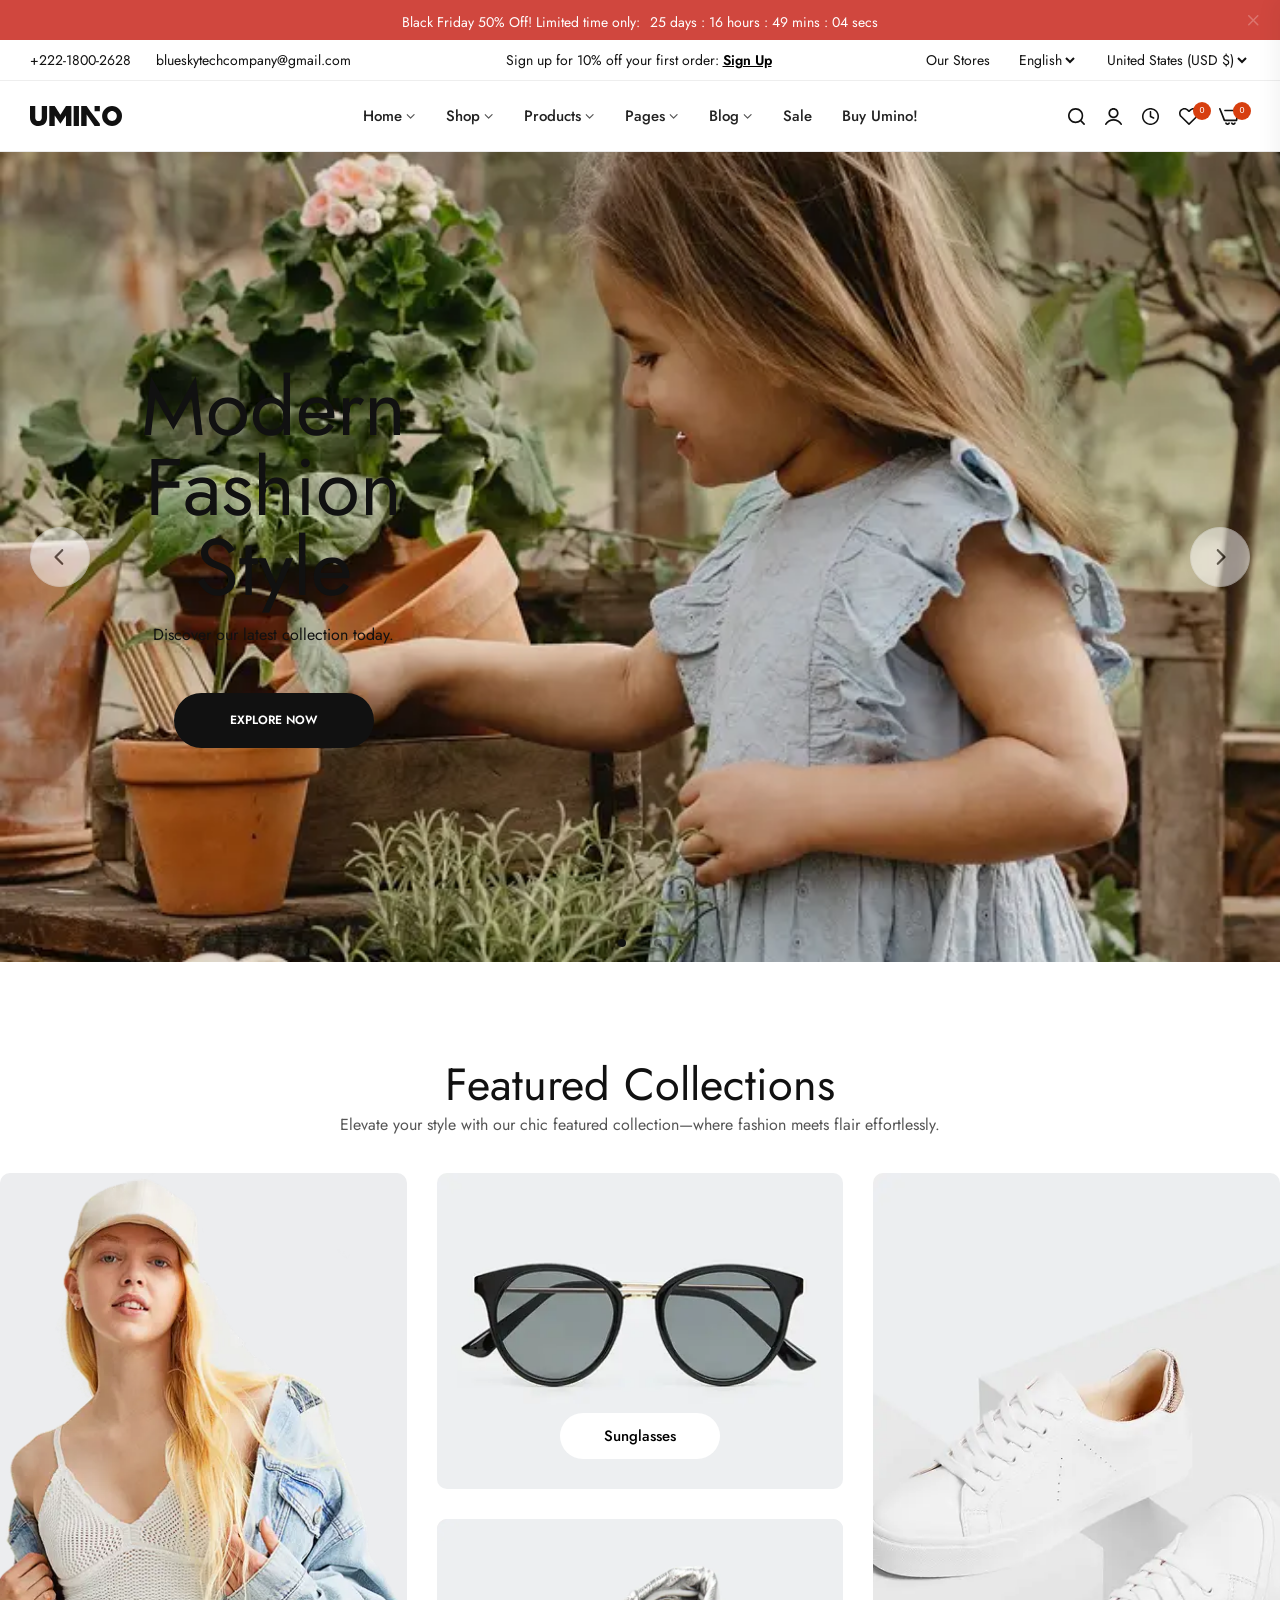
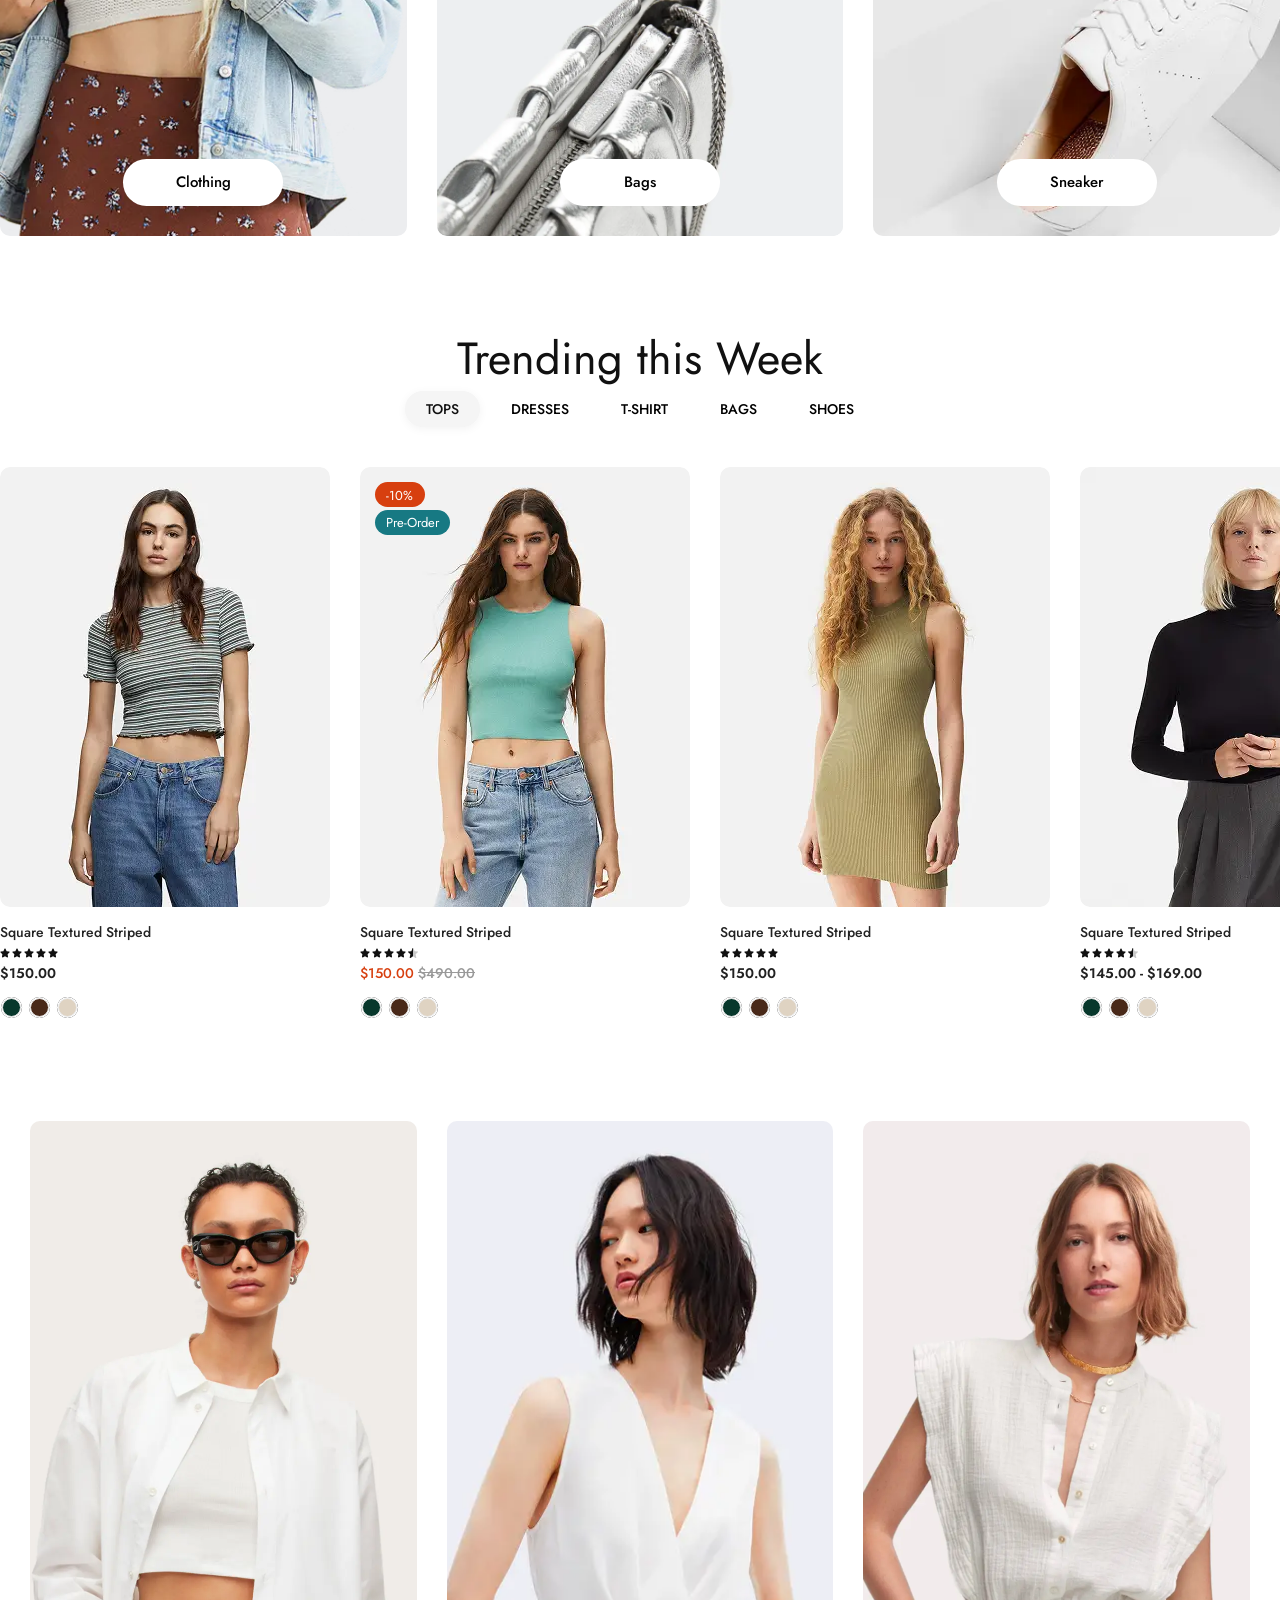
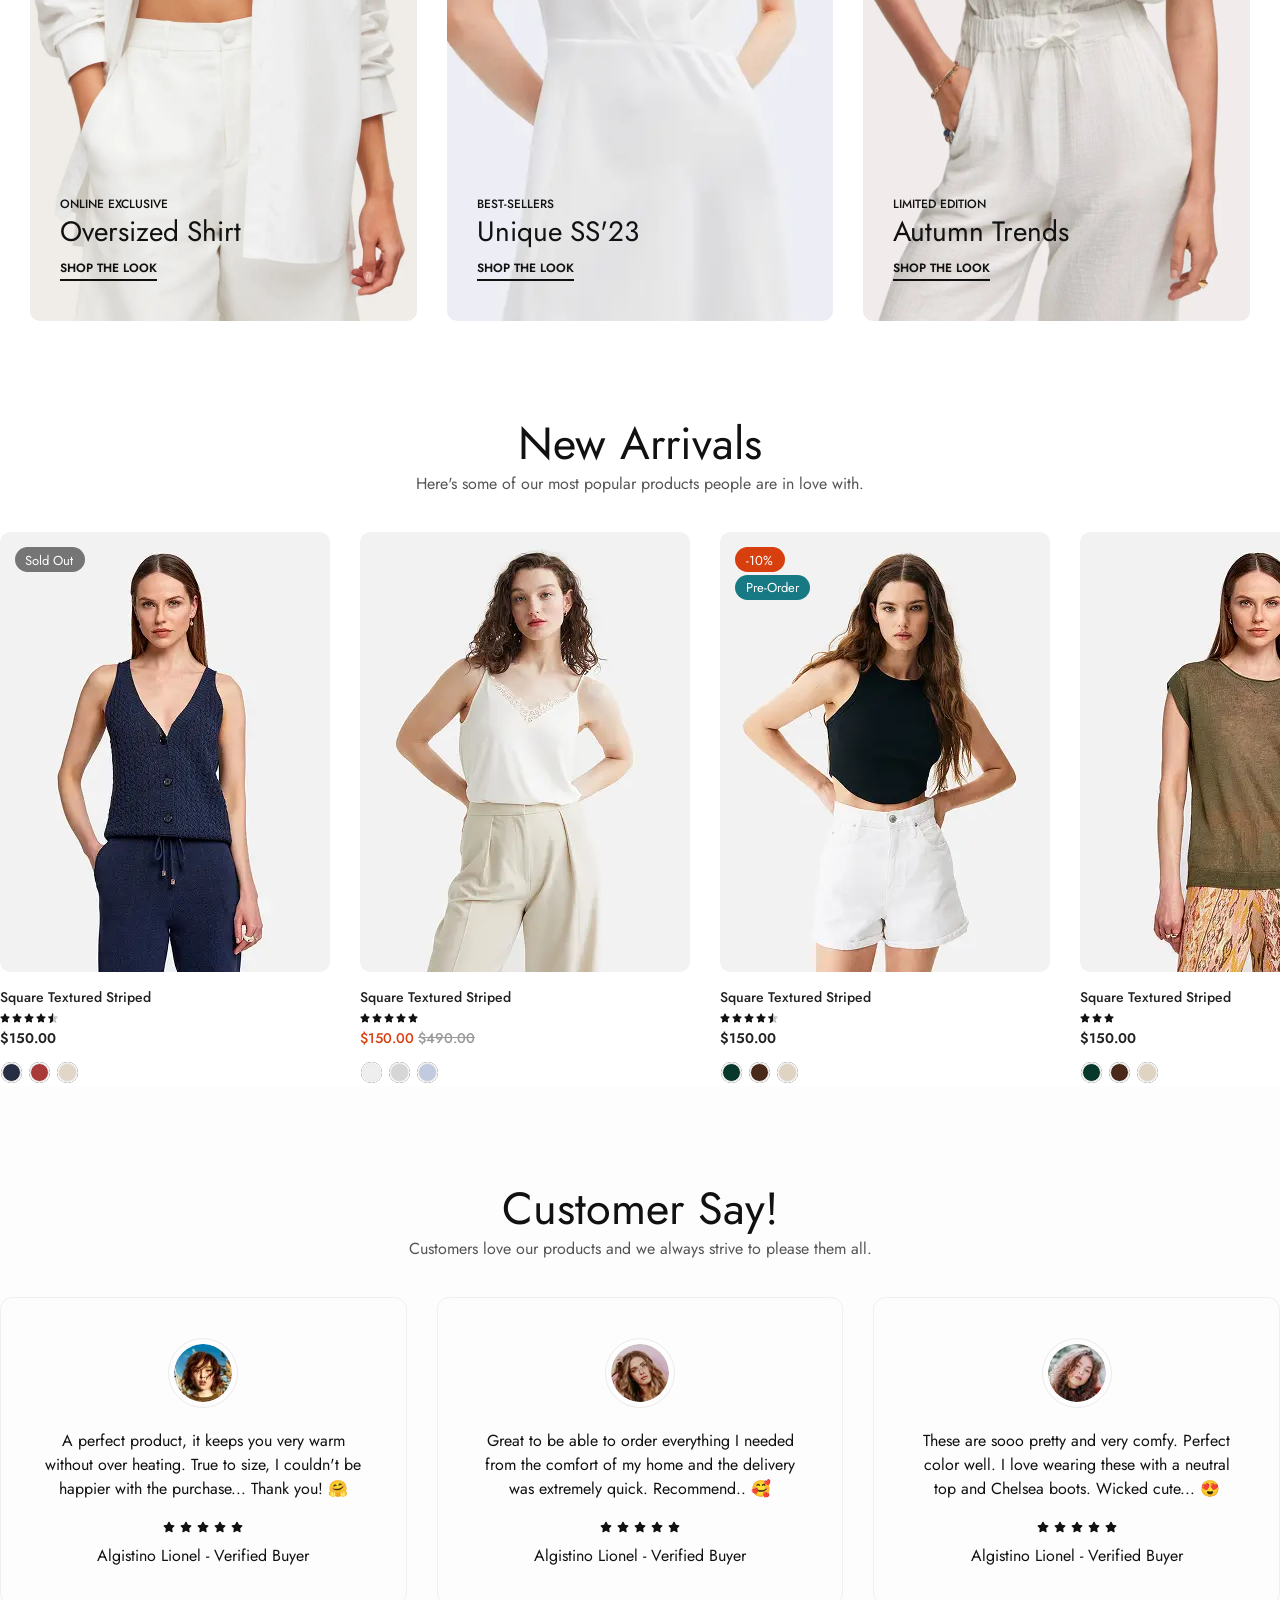
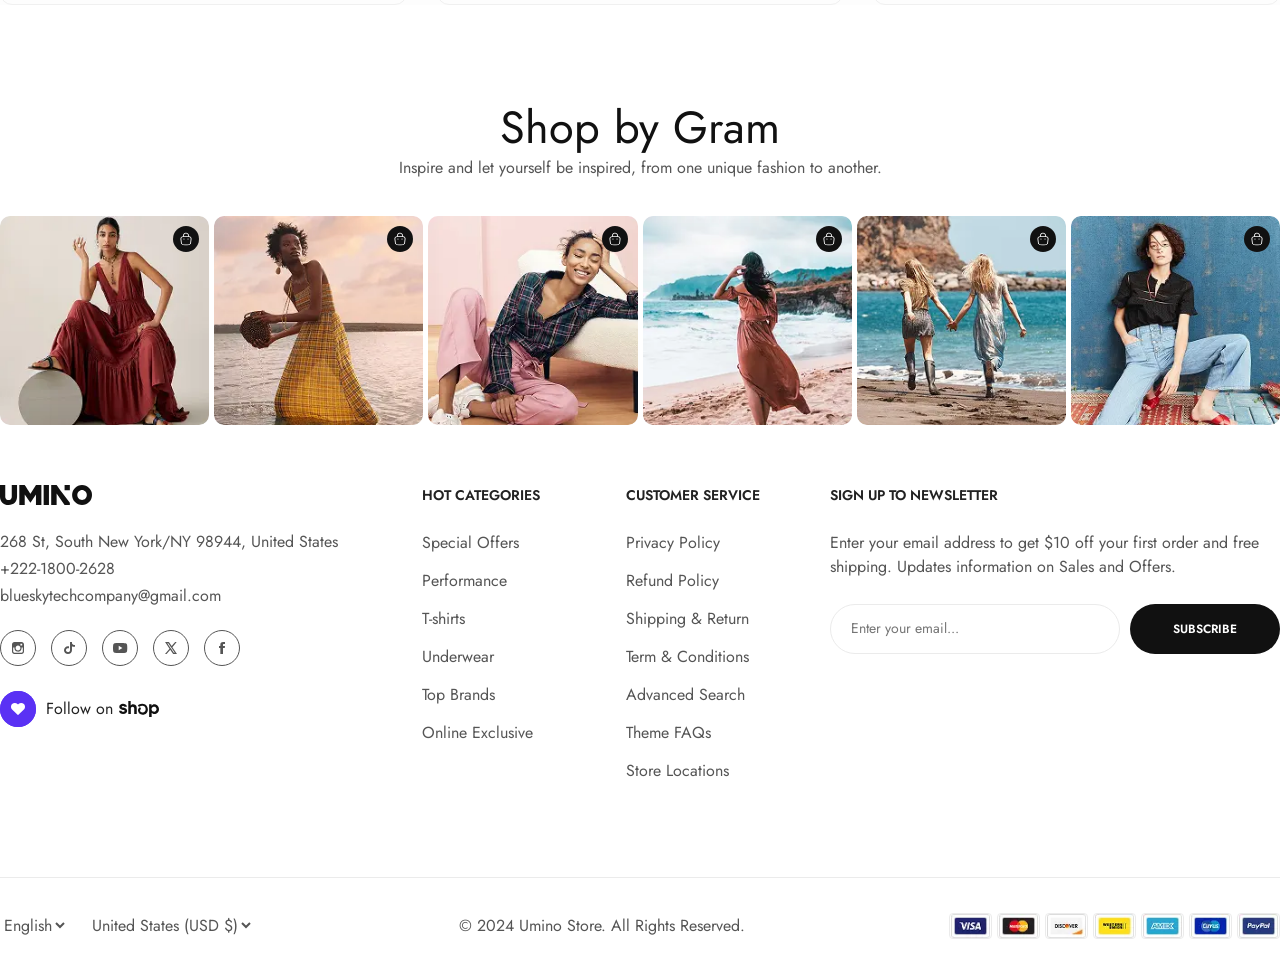
==== commit 4d42bfc7: "fix design" ====
--- a/index.html
+++ b/index.html
@@ -28,11 +28,9 @@
       href="https://fonts.googleapis.com/css2?family=Jost:wght@400;500;600;700&display=swap"
       rel="stylesheet"
     />
-    <link rel="stylesheet" href="css/base.css" />
     <link rel="stylesheet" href="css/style.css" />
     <link rel="stylesheet" href="css/responsive.css" />
     <link rel="stylesheet" href="css/atomic.css" />
-    <link rel="stylesheet" href="css/components.css" />
     
     <script type="application/ld+json">
       {
@@ -390,10 +388,9 @@
       </section>
     </section>
       <section class="banner-grid-3">
-        <!-- <div class="container"> -->
           <div class="banner-grid-inner">
             <div class="banner-item">
-              <img src="assets/images/banner-4.webp" alt="Oversized Shirt Style" width="600" height="760" loading="lazy">
+              <img src="assets/images/banner-4.webp" alt="Oversized Shirt Style" width="600" height="800" loading="lazy">
               <div class="banner-content">
                 <span class="banner-label">ONLINE EXCLUSIVE</span>
                 <h3 class="banner-title">Oversized Shirt</h3>
@@ -409,7 +406,7 @@
               </div>
             </div>
             <div class="banner-item">
-              <img src="assets/images/banner-6.webp" alt="Autumn Fashion Trends" width="600" height="760" loading="lazy">
+              <img src="assets/images/banner-6.webp" alt="Autumn Fashion Trends" width="600" height="800" loading="lazy">
               <div class="banner-content">
                 <span class="banner-label">LIMITED EDITION</span>
                 <h3 class="banner-title">Autumn Trends</h3>
@@ -417,7 +414,6 @@
               </div>
             </div>
           </div>
-        <!-- </div> -->
       </section>
       <section class="new-arrivals">
         <div class="container">
@@ -587,7 +583,7 @@
         <div class="container">
           <h2 class="section-title">Shop by Gram</h2>
           <p class="section-subtitle">Inspire and let yourself be inspired, from one unique fashion to another.</p>
-          <div class="gram-grid" style="gap: 5px;">
+          <div class="gram-grid">
             <div class="gram-img-wrap">
               <img src="assets/images/products-17.webp" alt="Fashion Inspiration 1" width="230" height="230" loading="lazy">
               <div class="gram-overlay">
--- a/css/style.css
+++ b/css/style.css
@@ -3,7 +3,7 @@
 body { line-height: 1.5; -webkit-font-smoothing: antialiased; font-family: 'Jost', sans-serif; color: #222222; background-color: #ffffff; font-size: 16px; overflow-x: hidden; }
 img, picture, video, canvas, svg { display: block; max-width: 100%; }
 input, button, textarea, select { font: inherit; }
-p, h1, h2, h3, h4, h5, h6 { overflow-wrap: break-word; font-weight: 500; margin-bottom: 1rem; }
+h1, h2, h3, h4, h5, h6 { overflow-wrap: break-word; font-weight: 500; margin-bottom: 1rem; }
 a { text-decoration: none; color: inherit; }
 ul, ol { list-style: none; }
 button { cursor: pointer; background: none; border: none; }
@@ -23,7 +23,6 @@
   --color-badge-hot: #A92D09;
   --font-family-base: 'Jost', sans-serif;
   --container-width: 1410px;
-  --container-padding: 30px;
   --container-padding-mobile: 20px;
   --transition-fast: 0.3s ease;
   --transition-standard: 0.3s ease;
@@ -37,7 +36,7 @@
 
 .container { max-width: var(--container-width); margin: 0 auto; padding: 0 var(--container-padding); }
 h2.section-title { font-size: 32px; text-align: center; margin-bottom: 10px; }
-p.section-subtitle { text-align: center; color: var(--color-text-muted); margin-bottom: 40px; font-size: 15px; }
+p.section-subtitle { text-align: center; color: var(--color-text-muted); margin-bottom: 40px; font-size: 16px; }
 .hidden { display: none !important; }
 .desktop-only { display: block; }
 .mobile-only { display: none; }
@@ -59,13 +58,85 @@
 .btn:hover { background-color: var(--color-primary); color: var(--color-bg-body); }
 .btn-dark { background-color: var(--color-primary); color: var(--color-bg-body); }
 .btn-dark:hover { background-color: #333333; }
+.btn-light {
+  background-color: #ffffff;
+  color: #000000;
+}
+.btn-light:hover {
+  background-color: #000000;
+  color: #ffffff;
+}
 .badges { position: absolute; top: 10px; left: 10px; display: flex; flex-direction: column; gap: 5px; z-index: 10; }
 .badge { color: white; font-size: 11px; padding: 3px 8px; border-radius: 3px; font-weight: 500; text-transform: uppercase; }
 .badge.sale { background-color: var(--color-badge-sale); }
+.badge.pre-order { background-color: var(--color-badge-preorder); }
+.badge.sold-out { background-color: var(--color-badge-soldout); }
 .product-card { position: relative; text-align: left; overflow: hidden; display: block; }
-.product-image-wrap { position: relative; border-radius: 8px; overflow: hidden; margin-bottom: 15px; aspect-ratio: 3/4; }
+.product-image-wrap { position: relative; border-radius: 10px; overflow: hidden; margin-bottom: 15px; aspect-ratio: 3/4; }
 .product-image-wrap > img { width: 100%; height: 100%; object-fit: cover; transition: transform var(--transition-fast); }
 .product-card:hover .product-image-wrap > img { transform: scale(1.05); }
+.product-actions {
+  position: absolute;
+  top: 10px;
+  right: 10px;
+  display: flex;
+  flex-direction: column;
+  gap: 10px;
+  transform: translateX(150%);
+  opacity: 0;
+  transition: var(--transition-fast);
+  z-index: 10;
+}
+.product-card:hover .product-actions {
+  transform: translateX(0);
+  opacity: 1;
+}
+.action-btn {
+  background: white;
+  width: 36px;
+  height: 36px;
+  border-radius: 50%;
+  display: flex;
+  align-items: center;
+  justify-content: center;
+  box-shadow: 0 2px 5px rgba(0,0,0,0.1);
+  color: var(--color-primary);
+  transition: var(--transition-fast);
+}
+.action-btn:hover {
+  background: var(--color-primary);
+  color: white;
+}
+.product-title {
+  font-size: 14px;
+  font-weight: 500;
+  margin-bottom: 5px;
+  display: block;
+}
+.product-rating {
+  font-size: 10px;
+  color: #111111; 
+  margin-bottom: 5px;
+  display: flex;
+  gap: 2px;
+}
+.product-price {
+  font-size: 14px;
+  font-weight: 600;
+  margin-bottom: 8px;
+}
+.product-colors {
+  display: flex;
+  gap: 5px;
+}
+.color-swatch {
+  width: 16px;
+  height: 16px;
+  border-radius: 50%;
+  border: 1px solid var(--color-border);
+  cursor: pointer;
+  background-color: var(--swatch, transparent);
+}
 
 .header {
   border-bottom: 1px solid var(--color-border);
@@ -236,7 +307,7 @@
 .products-grid {
   display: grid;
   grid-template-columns: repeat(4, 1fr);
-  gap: 20px;
+  gap: 30px;
 }
 .footer {
   padding: 60px 0 0;
@@ -244,13 +315,13 @@
 }
 .footer-top {
   display: grid;
-  grid-template-columns: 3fr 2fr 2fr 3fr;
+  grid-template-columns: 3.5fr 1.5fr 1.5fr 3.5fr;
   gap: 40px;
-  margin-bottom: 30px;
+  margin-bottom: 80px;
 }
 .footer-logo {
   height: 20px;
-  margin-bottom: 20px;
+  margin-bottom: 25px;
 }
 .footer-social-icon {
   height: 36px;
@@ -298,13 +369,13 @@
 }
 .footer-contact p {
   color: var(--color-text-muted);
-  font-size: 14px;
-  margin-bottom: 10px;
+  font-size: 16px;
+  margin-bottom: 3px;
 }
 .footer-socials {
   display: flex;
   gap: 15px;
-  margin: 20px 0;
+  margin: 22px 0 0;
 }
 .footer-socials a {
   font-size: 18px;
@@ -312,7 +383,7 @@
 }
 .footer-socials a:hover { color: var(--color-badge-preorder); }
 .follow-shop {
-  margin-top: 20px;
+  margin-top: 25px;
   display: flex;
   align-items: center;
   gap: 10px;
@@ -338,17 +409,17 @@
   letter-spacing: -0.5px;
 }
 .footer-title {
-  font-size: 15px;
+  font-size: 14px;
   font-weight: 600;
   text-transform: uppercase;
-  margin-bottom: 20px;
+  margin-bottom: 25px;
 }
 .footer-links li {
-  margin-bottom: 12px;
+  margin-bottom: 14px;
 }
 .footer-links a {
   color: var(--color-text-muted);
-  font-size: 14px;
+  font-size: 16px;
   transition: var(--transition-fast);
 }
 .footer-links a:hover {
@@ -356,7 +427,7 @@
   padding-left: 5px;
 }
 .newsletter-form {
-  margin-top: 20px;
+  margin-top: 25px;
   display: flex;
   gap: 10px;
   height: 50px;
@@ -364,33 +435,39 @@
   width: 100%;
 }
 .newsletter-form input {
-  flex: 1;
+  flex: 0 0 290px;
+  width: 290px;
   min-width: 0;
-  padding: 0 20px;
+  padding: 0 0 0 20px;
   border: 1px solid var(--color-border);
   border-radius: 30px;
   outline: none;
   font-size: 14px;
   font-family: 'Jost', sans-serif;
+  box-sizing: border-box;
 }
 .newsletter-form .btn-dark {
   font-family: 'Jost', sans-serif;
-  flex-shrink: 0;
+  flex: 0 0 150px;
+  width: 150px;
   color: #FFFFFF !important;
   font-size: 12px;
   text-transform: uppercase;
   background-color: #111111;
   border-radius: 30px;
-  padding: 0 30px;
+  padding: 0;
   font-weight: 600;
   height: 100%;
   white-space: nowrap;
   cursor: pointer;
   border: none;
+  display: inline-flex;
+  align-items: center;
+  justify-content: center;
 }
 .footer-bottom {
   border-top: 1px solid var(--color-border);
-  padding: 36px 0;
+  padding: 35px 0;
   display: flex;
   justify-content: space-between;
   align-items: center;
@@ -600,7 +677,7 @@
 }
 .dropdown-menu {
   position: absolute;
-  top: calc(60px - 10px);
+  top: calc(70px - 23px);
   left: -30px;
   width: 250px;
   background: white;
@@ -678,7 +755,7 @@
 .header { position: relative; }
 .mega-menu {
   position: absolute;
-  top: calc(60px - 10px);
+  top: calc(70px - 23px);
   left: 50%;
   width: 1047px;
   background: #FFFFFF;
@@ -1099,9 +1176,10 @@
   width: 70px;
   height: 70px; 
   border-radius: 50%;
-  margin-bottom: 20px;
+  margin-bottom: 21px;
   padding: 5px;
   border: 1px solid #EBEBEB;
+  object-fit: cover;
 }
 .testi-text {
   font-size: 16px;
@@ -1200,7 +1278,7 @@
 .mini-cart-header h3 { font-size: 18px; font-weight: 500; font-family: 'Jost', sans-serif; color: #111111; margin: 0; line-height: 1; }
 .mini-cart-close { background: none; border: none; font-size: 18px; cursor: pointer; color: #555555; display: flex; align-items: center; justify-content: center; }
 .mini-cart-shipping {
-  padding: 16.5px 30px;
+  padding: 33px 30px 20px;
   background: #F5F5F5;
   border-bottom: 1px solid #F5F5F5;
 }
@@ -1274,7 +1352,7 @@
 .mini-cart-items {
   flex: 1; 
   overflow-y: auto; 
-  padding: 30px;
+  padding: 0 30px 30px;
   scrollbar-width: none; 
   -ms-overflow-style: none;  
 }
@@ -1284,12 +1362,12 @@
 .mini-cart-item {
   display: flex;
   gap: 20px;
-  margin-bottom: 20px;
-  padding-bottom: 20px;
-  border-bottom: 1px dashed #EAEAEA;
-  position: relative;
-}
-.mini-cart-item:last-child { margin-bottom: 0; padding-bottom: 0; border-bottom: none; }
+  margin-top: 20px;
+  padding-top: 20px;
+  border-top: 1px dashed #EAEAEA;
+  position: relative;
+}
+.mini-cart-item:first-child { margin-top: 0; }
 .mci-img {
   width: 84px;
   height: 113px;
@@ -1363,7 +1441,7 @@
 }
 .mci-actions {
   position: absolute;
-  top: 0;
+  top: 20px;
   right: 0;
   display: flex;
   flex-direction: column;
@@ -1487,7 +1565,7 @@
 .banner-grid-inner {
   display: grid;
   grid-template-columns: repeat(3, 1fr);
-  gap: 20px;
+  gap: 30px;
 }
 .banner-item {
   position: relative;
--- a/css/responsive.css
+++ b/css/responsive.css
@@ -42,6 +42,7 @@
   .footer-top {
     grid-template-columns: 1fr 1fr;
     gap: 30px;
+    margin-bottom: 30px;
   }
   .newsletter-form {
     max-width: 100%;
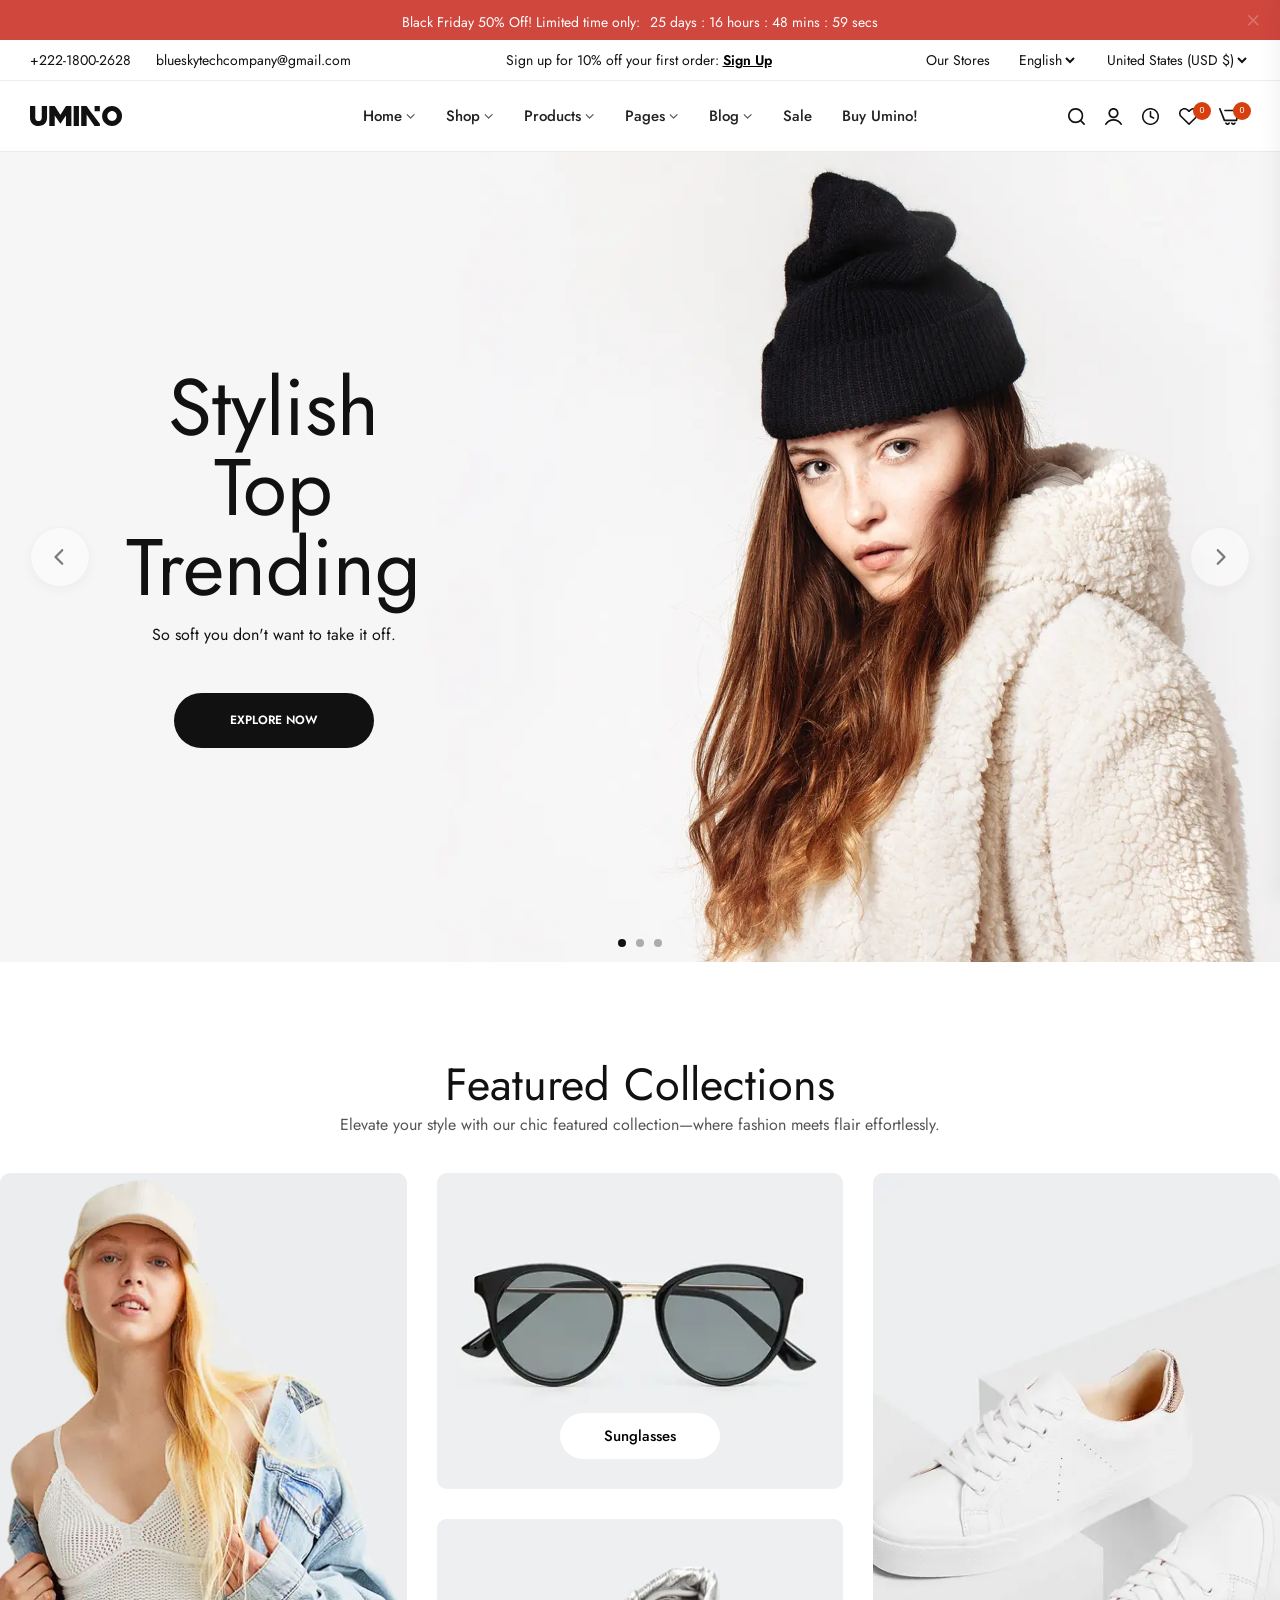
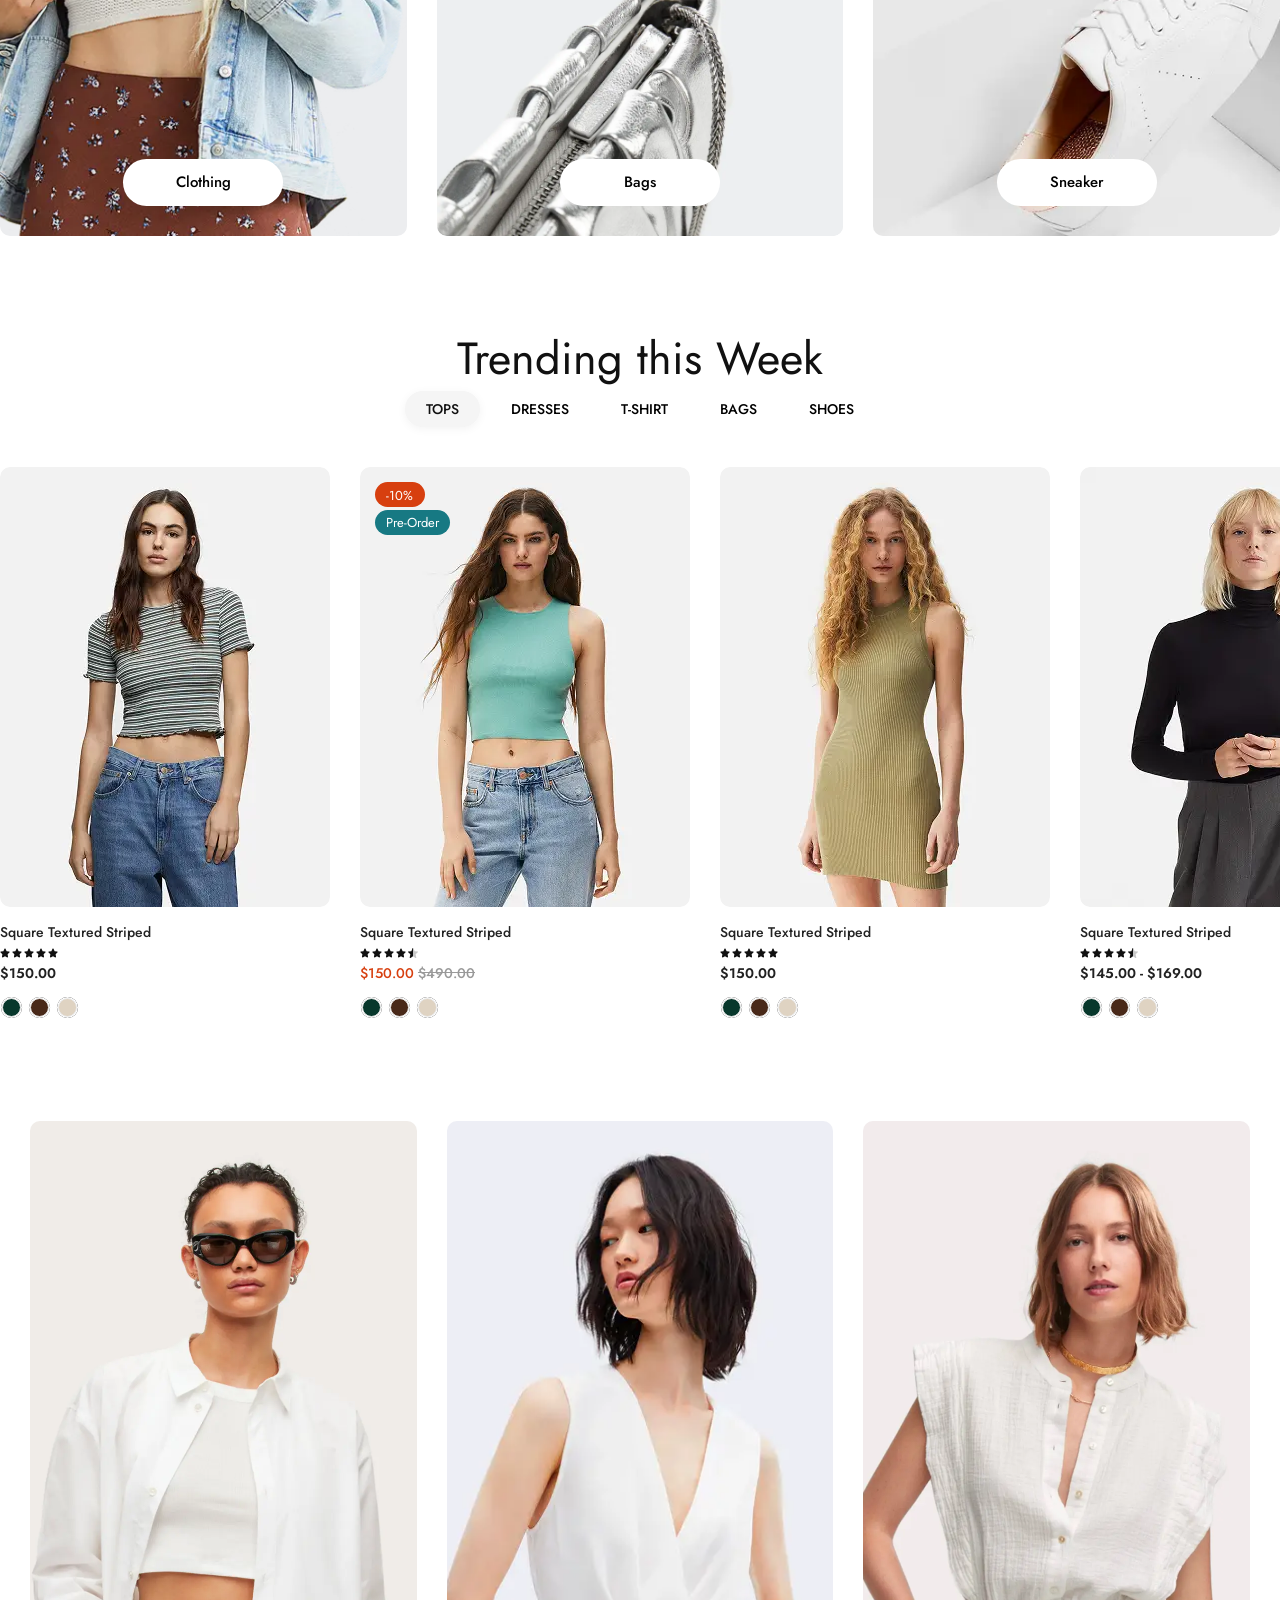
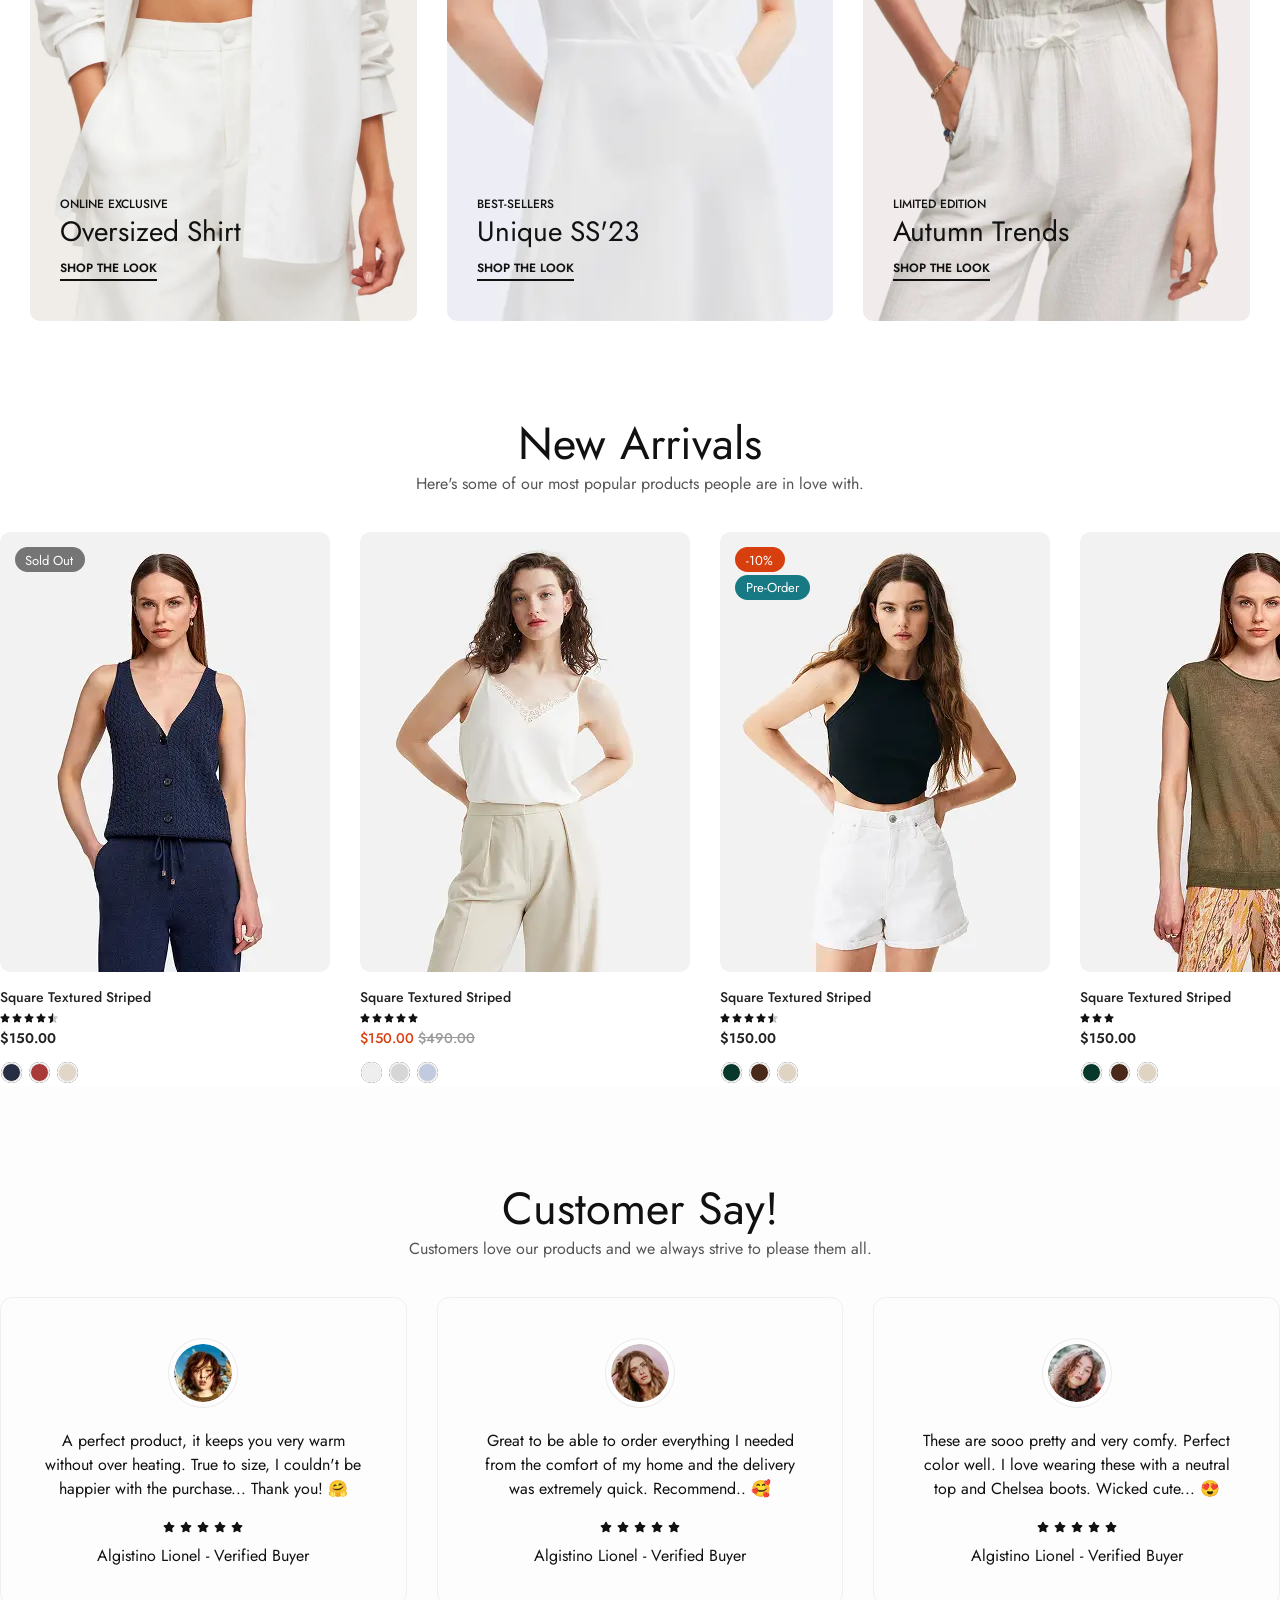
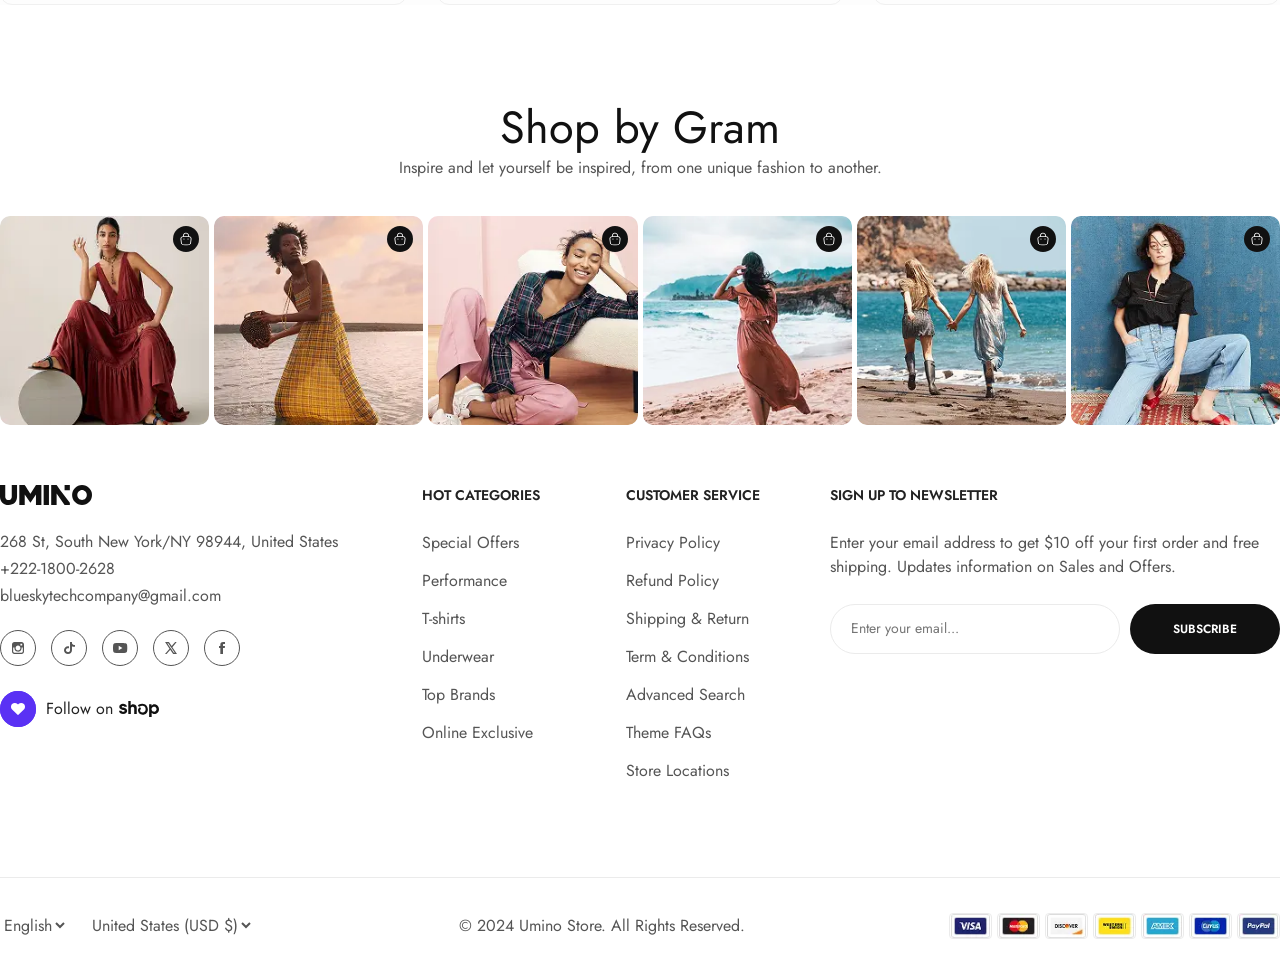
==== commit 317ec8dc: "fix design" ====
--- a/index.html
+++ b/index.html
@@ -208,7 +208,7 @@
     <main>
       <section class="hero-slider-fw">
         <div class="hero-slides-wrapper">
-          <div class="hero-slide active" style="background-image: url('assets/images/banner-1.webp');">
+          <div class="hero-slide" style="background-image: url('assets/images/banner-1.webp');">
             <div class="container hero-container">
               <div class="hero-content">
                 <h1 class="hero-title">Modern<br>Fashion Style</h1>
@@ -217,7 +217,7 @@
               </div>
             </div>
           </div>
-            <div class="hero-slide" style="background-image: url('assets/images/banner-3.webp');">
+          <div class="hero-slide active" style="background-image: url('assets/images/banner-3.webp');">
             <div class="container hero-container">
               <div class="hero-content">
                 <h1 class="hero-title">Stylish<br>Top Trending</h1>
--- a/css/style.css
+++ b/css/style.css
@@ -74,7 +74,6 @@
 .product-card { position: relative; text-align: left; overflow: hidden; display: block; }
 .product-image-wrap { position: relative; border-radius: 10px; overflow: hidden; margin-bottom: 15px; aspect-ratio: 3/4; }
 .product-image-wrap > img { width: 100%; height: 100%; object-fit: cover; transition: transform var(--transition-fast); }
-.product-card:hover .product-image-wrap > img { transform: scale(1.05); }
 .product-actions {
   position: absolute;
   top: 10px;
@@ -1580,9 +1579,6 @@
   object-fit: cover;
   transition: transform 0.8s ease;
 }
-.banner-item:hover img {
-  transform: scale(1.05);
-}
 .banner-content {
   position: absolute;
   bottom: 40px;
--- a/css/responsive.css
+++ b/css/responsive.css
@@ -385,24 +385,35 @@
   .newsletter-form {
     max-width: 100%;
     height: 50px;
+    flex-direction: row;
+    flex-wrap: nowrap;
     gap: 10px;
-    flex-wrap: nowrap;
   }
   .newsletter-form input {
-    flex: 1;
-    min-width: 0;
+    width: 230px;
+    flex: 0 0 230px;
+    height: 50px;
     padding: 0 20px;
     font-size: 13px;
   }
   .newsletter-form .btn-dark {
-    padding: 0 20px;
-    font-size: 11px;
+    width: 150px;
+    flex: 0 0 150px;
+    height: 50px;
+    padding: 0;
+    font-size: 13px;
   }
   .footer-bottom {
     flex-direction: column;
     gap: 15px;
     text-align: center;
     padding-bottom: 100px !important; 
+  }
+  .payment-icons {
+    justify-content: center;
+  }
+  .footer-selectors {
+    justify-content: center;
   }
   .mobile-bottom-nav {
     display: flex;
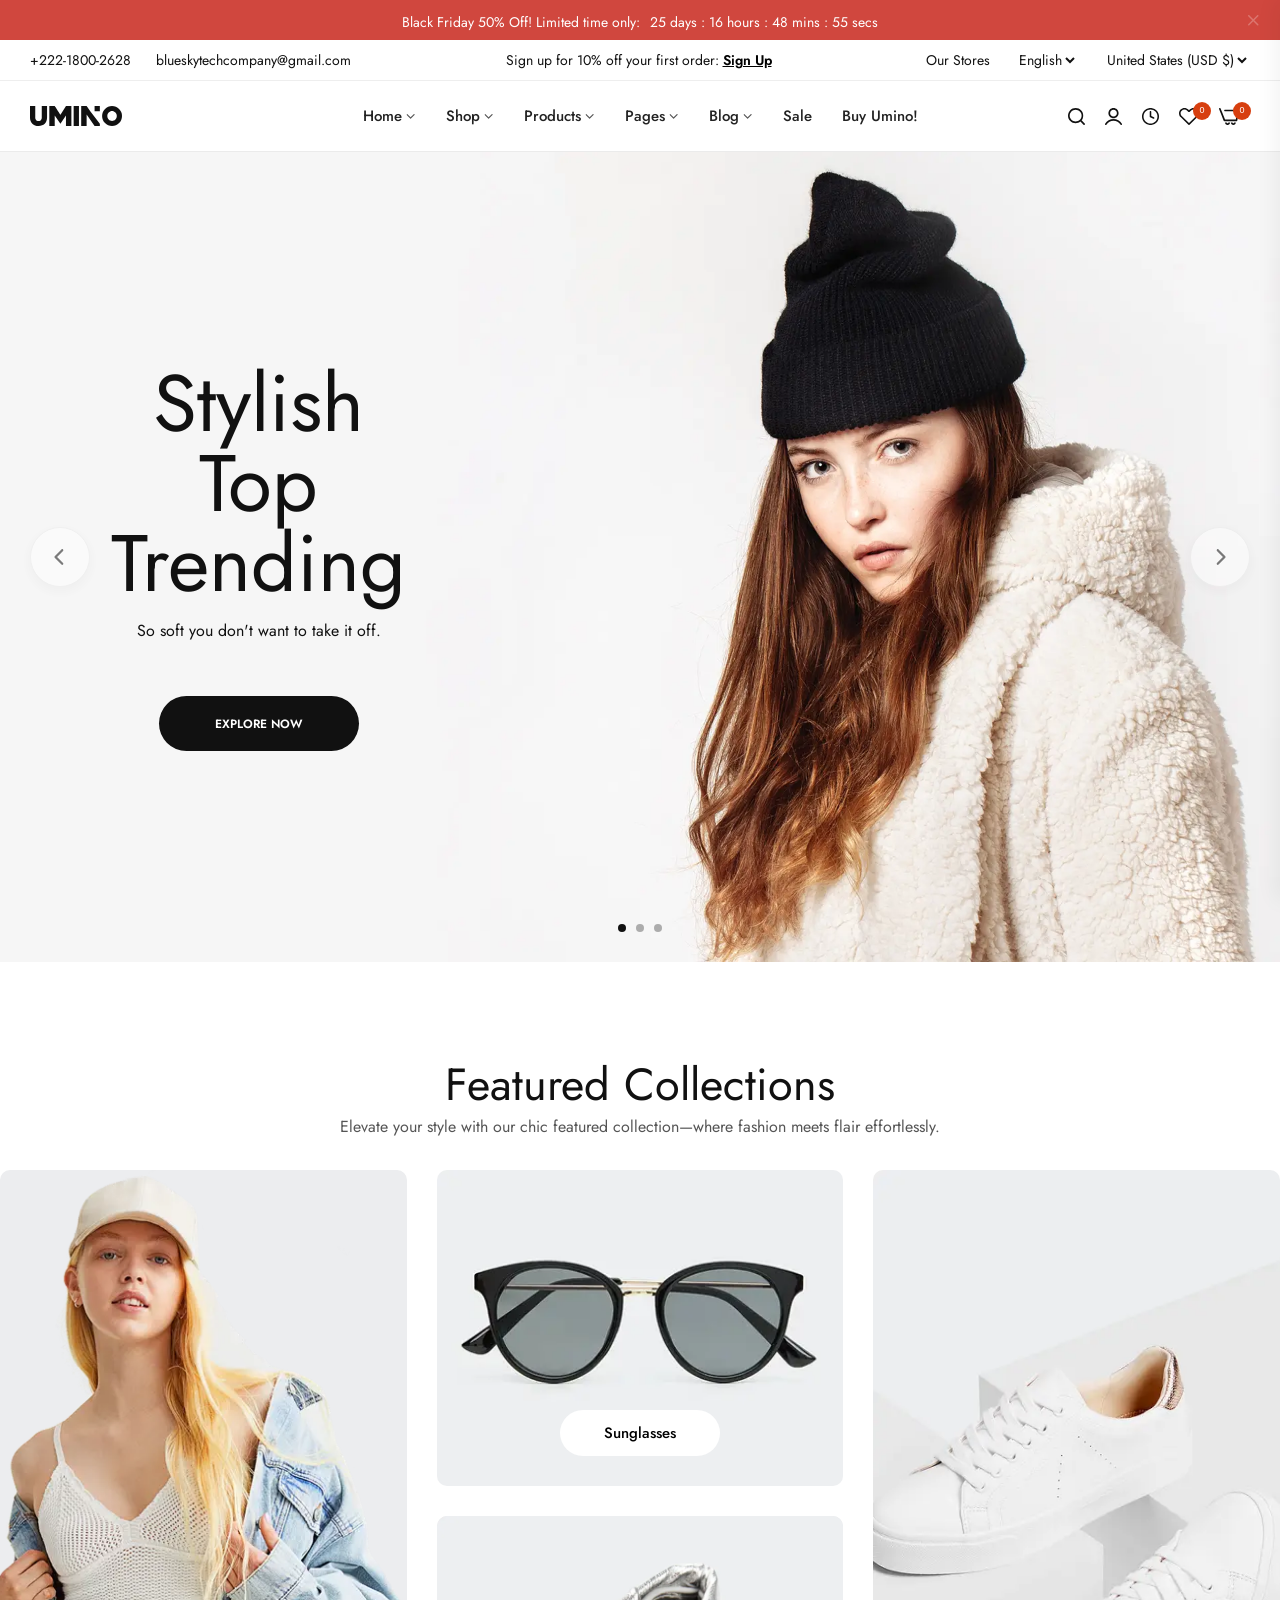
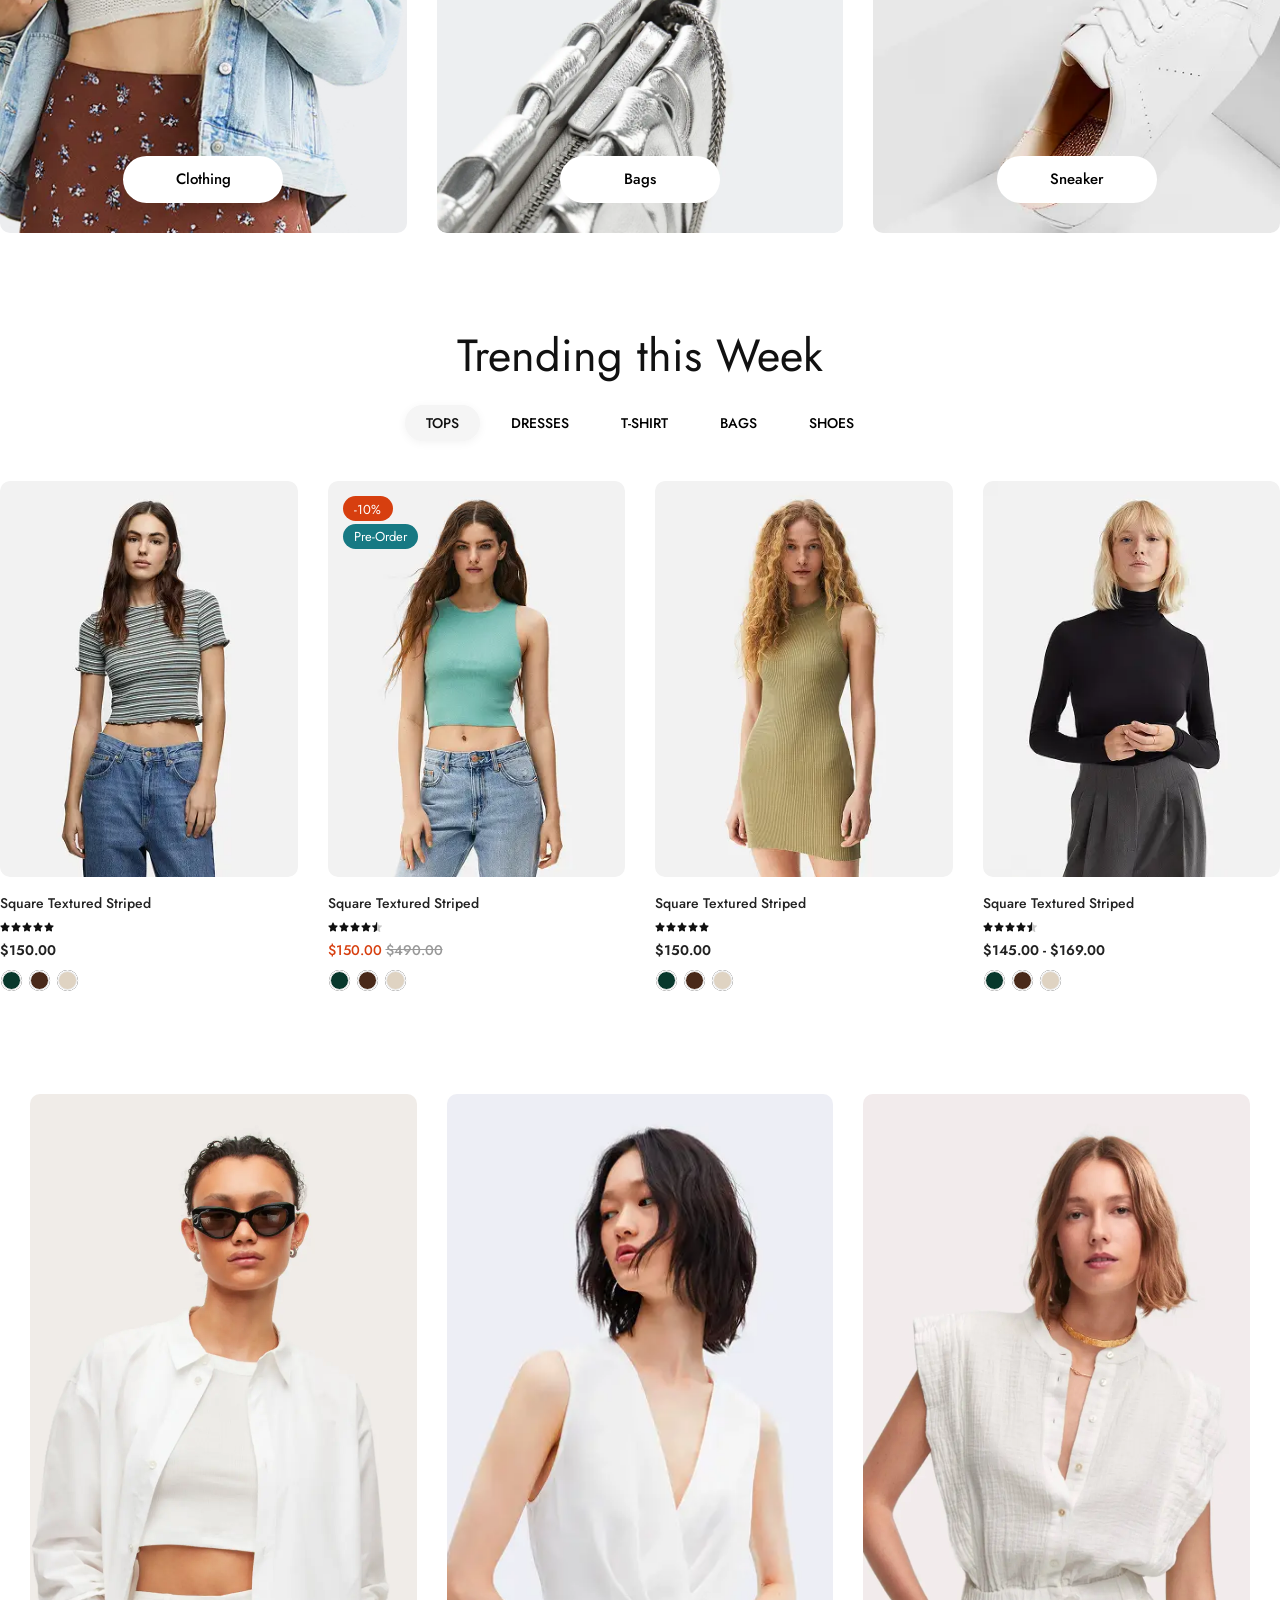
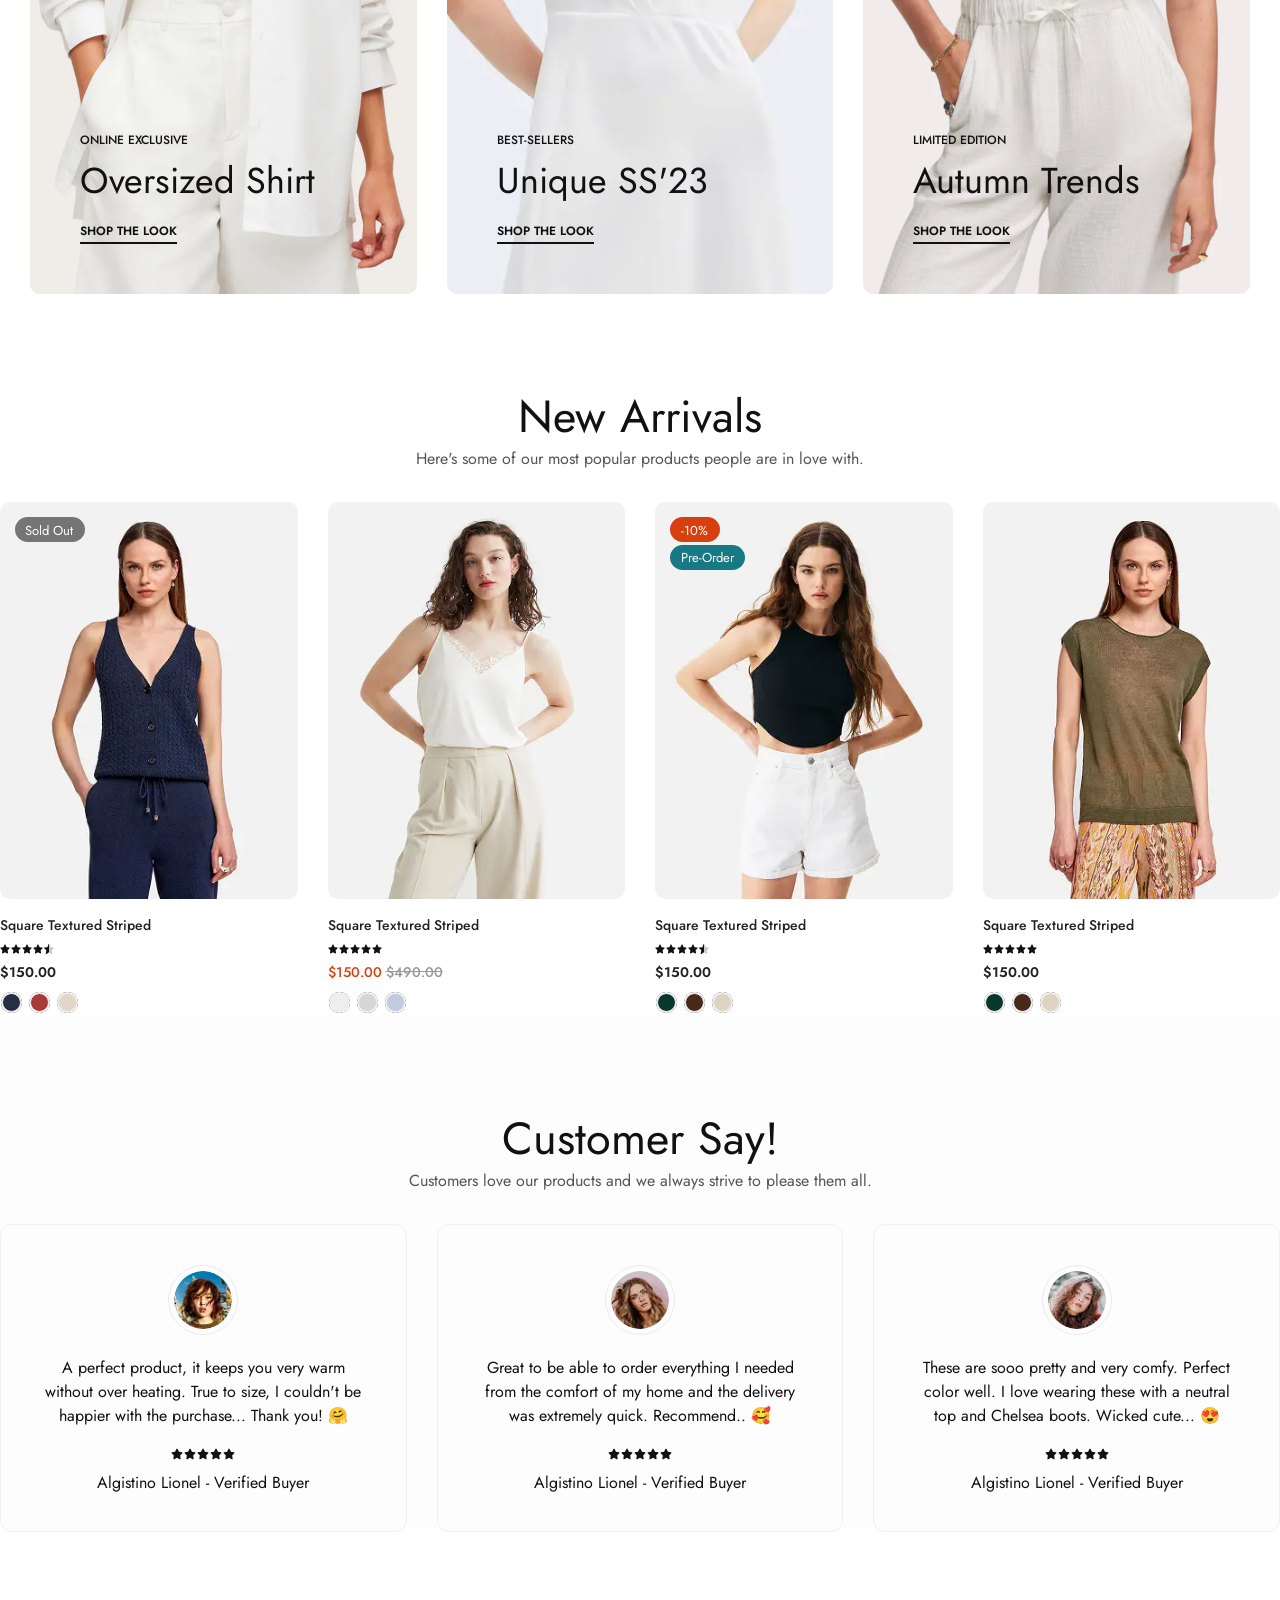
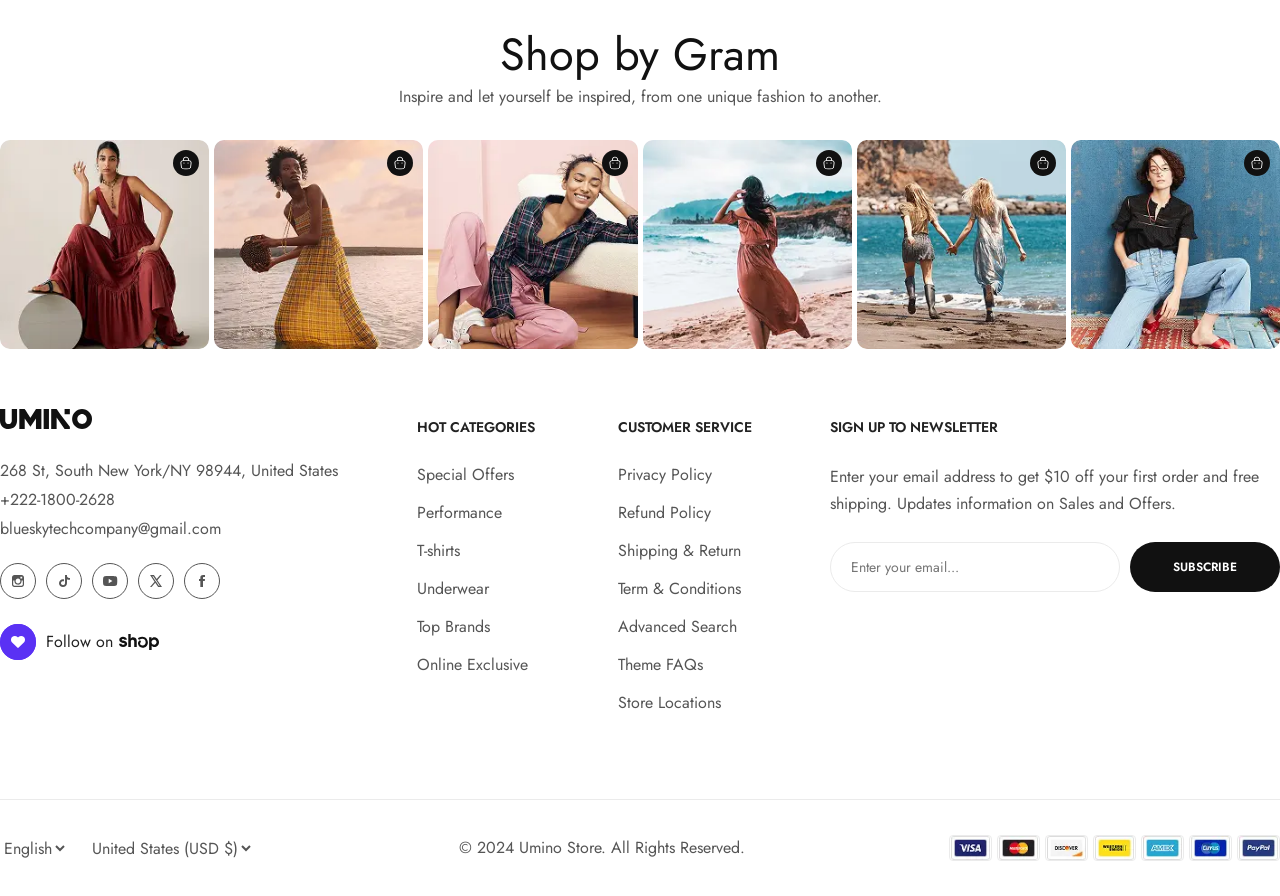
==== commit 8a99210d: "fix design" ====
--- a/index.html
+++ b/index.html
@@ -534,9 +534,7 @@
               </div>
               <a href="product-details.html?id=p4" class="product-title">Square Textured Striped</a>
               <p class="product-description">T-shirts</p>
-              <div class="product-rating">
-                <svg viewBox="0 0 576 512" fill="currentColor" width="1em" height="1em" class="fa-solid fa-star"><path d="M316.9 18C311.6 7 300.4 0 288.1 0s-23.4 7-28.8 18L195 150.3 51.4 171.5c-12 1.8-22 10.2-25.7 21.7s-.7 24.2 7.9 32.7L137.8 329 113.2 474.7c-2 12 3 24.2 12.9 31.3s23 8 33.8 2.3l128.3-68.5 128.3 68.5c10.8 5.7 23.9 4.9 33.8-2.3s14.9-19.3 12.9-31.3L438.5 329 542.7 225.9c8.6-8.5 11.7-21.2 7.9-32.7s-13.7-19.9-25.7-21.7L381.2 150.3 316.9 18z"/></svg><svg viewBox="0 0 576 512" fill="currentColor" width="1em" height="1em" class="fa-solid fa-star"><path d="M316.9 18C311.6 7 300.4 0 288.1 0s-23.4 7-28.8 18L195 150.3 51.4 171.5c-12 1.8-22 10.2-25.7 21.7s-.7 24.2 7.9 32.7L137.8 329 113.2 474.7c-2 12 3 24.2 12.9 31.3s23 8 33.8 2.3l128.3-68.5 128.3 68.5c10.8 5.7 23.9 4.9 33.8-2.3s14.9-19.3 12.9-31.3L438.5 329 542.7 225.9c8.6-8.5 11.7-21.2 7.9-32.7s-13.7-19.9-25.7-21.7L381.2 150.3 316.9 18z"/></svg><svg viewBox="0 0 576 512" fill="currentColor" width="1em" height="1em" class="fa-solid fa-star"><path d="M316.9 18C311.6 7 300.4 0 288.1 0s-23.4 7-28.8 18L195 150.3 51.4 171.5c-12 1.8-22 10.2-25.7 21.7s-.7 24.2 7.9 32.7L137.8 329 113.2 474.7c-2 12 3 24.2 12.9 31.3s23 8 33.8 2.3l128.3-68.5 128.3 68.5c10.8 5.7 23.9 4.9 33.8-2.3s14.9-19.3 12.9-31.3L438.5 329 542.7 225.9c8.6-8.5 11.7-21.2 7.9-32.7s-13.7-19.9-25.7-21.7L381.2 150.3 316.9 18z"/></svg>
-              </div>
+              <div class="product-rating"><svg viewBox="0 0 576 512" fill="currentColor" width="1em" height="1em" class="fa-solid fa-star"><path d="M316.9 18C311.6 7 300.4 0 288.1 0s-23.4 7-28.8 18L195 150.3 51.4 171.5c-12 1.8-22 10.2-25.7 21.7s-.7 24.2 7.9 32.7L137.8 329 113.2 474.7c-2 12 3 24.2 12.9 31.3s23 8 33.8 2.3l128.3-68.5 128.3 68.5c10.8 5.7 23.9 4.9 33.8-2.3s14.9-19.3 12.9-31.3L438.5 329 542.7 225.9c8.6-8.5 11.7-21.2 7.9-32.7s-13.7-19.9-25.7-21.7L381.2 150.3 316.9 18z"/></svg><svg viewBox="0 0 576 512" fill="currentColor" width="1em" height="1em" class="fa-solid fa-star"><path d="M316.9 18C311.6 7 300.4 0 288.1 0s-23.4 7-28.8 18L195 150.3 51.4 171.5c-12 1.8-22 10.2-25.7 21.7s-.7 24.2 7.9 32.7L137.8 329 113.2 474.7c-2 12 3 24.2 12.9 31.3s23 8 33.8 2.3l128.3-68.5 128.3 68.5c10.8 5.7 23.9 4.9 33.8-2.3s14.9-19.3 12.9-31.3L438.5 329 542.7 225.9c8.6-8.5 11.7-21.2 7.9-32.7s-13.7-19.9-25.7-21.7L381.2 150.3 316.9 18z"/></svg><svg viewBox="0 0 576 512" fill="currentColor" width="1em" height="1em" class="fa-solid fa-star"><path d="M316.9 18C311.6 7 300.4 0 288.1 0s-23.4 7-28.8 18L195 150.3 51.4 171.5c-12 1.8-22 10.2-25.7 21.7s-.7 24.2 7.9 32.7L137.8 329 113.2 474.7c-2 12 3 24.2 12.9 31.3s23 8 33.8 2.3l128.3-68.5 128.3 68.5c10.8 5.7 23.9 4.9 33.8-2.3s14.9-19.3 12.9-31.3L438.5 329 542.7 225.9c8.6-8.5 11.7-21.2 7.9-32.7s-13.7-19.9-25.7-21.7L381.2 150.3 316.9 18z"/></svg><svg viewBox="0 0 576 512" fill="currentColor" width="1em" height="1em" class="fa-solid fa-star"><path d="M316.9 18C311.6 7 300.4 0 288.1 0s-23.4 7-28.8 18L195 150.3 51.4 171.5c-12 1.8-22 10.2-25.7 21.7s-.7 24.2 7.9 32.7L137.8 329 113.2 474.7c-2 12 3 24.2 12.9 31.3s23 8 33.8 2.3l128.3-68.5 128.3 68.5c10.8 5.7 23.9 4.9 33.8-2.3s14.9-19.3 12.9-31.3L438.5 329 542.7 225.9c8.6-8.5 11.7-21.2 7.9-32.7s-13.7-19.9-25.7-21.7L381.2 150.3 316.9 18z"/></svg><svg viewBox="0 0 576 512" fill="currentColor" width="1em" height="1em" class="fa-solid fa-star"><path d="M316.9 18C311.6 7 300.4 0 288.1 0s-23.4 7-28.8 18L195 150.3 51.4 171.5c-12 1.8-22 10.2-25.7 21.7s-.7 24.2 7.9 32.7L137.8 329 113.2 474.7c-2 12 3 24.2 12.9 31.3s23 8 33.8 2.3l128.3-68.5 128.3 68.5c10.8 5.7 23.9 4.9 33.8-2.3s14.9-19.3 12.9-31.3L438.5 329 542.7 225.9c8.6-8.5 11.7-21.2 7.9-32.7s-13.7-19.9-25.7-21.7L381.2 150.3 316.9 18z"/></svg></div>
               <div class="product-price">$150.00</div>
               <div class="product-colors">
                 <div class="color-swatch" style="--swatch: #08382C"></div>
--- a/css/style.css
+++ b/css/style.css
@@ -35,8 +35,6 @@
 }
 
 .container { max-width: var(--container-width); margin: 0 auto; padding: 0 var(--container-padding); }
-h2.section-title { font-size: 32px; text-align: center; margin-bottom: 10px; }
-p.section-subtitle { text-align: center; color: var(--color-text-muted); margin-bottom: 40px; font-size: 16px; }
 .hidden { display: none !important; }
 .desktop-only { display: block; }
 .mobile-only { display: none; }
@@ -72,7 +70,7 @@
 .badge.pre-order { background-color: var(--color-badge-preorder); }
 .badge.sold-out { background-color: var(--color-badge-soldout); }
 .product-card { position: relative; text-align: left; overflow: hidden; display: block; }
-.product-image-wrap { position: relative; border-radius: 10px; overflow: hidden; margin-bottom: 15px; aspect-ratio: 3/4; }
+.product-image-wrap { position: relative; border-radius: 10px; overflow: hidden; margin-bottom: 16px; aspect-ratio: 3/4; }
 .product-image-wrap > img { width: 100%; height: 100%; object-fit: cover; transition: transform var(--transition-fast); }
 .product-actions {
   position: absolute;
@@ -109,25 +107,25 @@
 .product-title {
   font-size: 14px;
   font-weight: 500;
-  margin-bottom: 5px;
+  margin-bottom: 8px;
   display: block;
 }
 .product-rating {
   font-size: 10px;
   color: #111111; 
-  margin-bottom: 5px;
-  display: flex;
-  gap: 2px;
+  margin-bottom: 8px;
+  display: flex;
+  gap: 1px;
 }
 .product-price {
   font-size: 14px;
   font-weight: 600;
   margin-bottom: 8px;
 }
-.product-colors {
+/* .product-colors {
   display: flex;
   gap: 5px;
-}
+} */
 .color-swatch {
   width: 16px;
   height: 16px;
@@ -314,13 +312,13 @@
 }
 .footer-top {
   display: grid;
-  grid-template-columns: 3.5fr 1.5fr 1.5fr 3.5fr;
+  grid-template-columns: 3.5fr 1.5fr 1.6fr 3.4fr;
   gap: 40px;
-  margin-bottom: 80px;
+  margin-bottom: 70px;
 }
 .footer-logo {
   height: 20px;
-  margin-bottom: 25px;
+  margin-bottom: 30px;
 }
 .footer-social-icon {
   height: 36px;
@@ -346,7 +344,7 @@
   font-family: 'Jost', sans-serif;
   font-weight: 400;
   font-size: 16px;
-  line-height: 1.5;
+  line-height: 1.7;
   letter-spacing: 0%;
 }
 .payment-icons {
@@ -369,11 +367,11 @@
 .footer-contact p {
   color: var(--color-text-muted);
   font-size: 16px;
-  margin-bottom: 3px;
+  margin-bottom: 5px;
 }
 .footer-socials {
   display: flex;
-  gap: 15px;
+  gap: 10px;
   margin: 22px 0 0;
 }
 .footer-socials a {
@@ -407,9 +405,11 @@
   font-weight: 700;
   letter-spacing: -0.5px;
 }
+
 .footer-title {
   font-size: 14px;
   font-weight: 600;
+  padding-top: 8px;
   text-transform: uppercase;
   margin-bottom: 25px;
 }
@@ -566,10 +566,10 @@
   overflow: hidden;
   width: 100%;
 }
-.products-grid {
+/* .products-grid {
   display: flex;
   transition: transform 0.4s ease-in-out, opacity 0.3s ease;
-}
+} */
 .products-grid .product-card {
   min-width: calc(25% - 15px);
   flex-shrink: 0;
@@ -880,7 +880,6 @@
   width: 100%;
   max-width: 1200px;
   margin: 0 auto;
-  padding: 0 15px;
 }
 .hero-content {
   max-width: 437px;
@@ -897,6 +896,7 @@
   letter-spacing: 0%;
 }
 .hero-subtitle {
+  height: 23px;
   color: #111111;
   margin-bottom: 50px;
   font-family: 'Jost', sans-serif;
@@ -959,7 +959,7 @@
 }
 .hero-dots {
   position: absolute;
-  bottom: 15px;
+  bottom: 30px;
   left: 50%;
   transform: translateX(-50%);
   display: flex;
@@ -982,6 +982,7 @@
   text-align: center;
 }
 h2.section-title {
+  height: 32px;
   color: #111111;
   font-family: 'Jost', sans-serif;
   font-weight: 400;
@@ -989,15 +990,18 @@
   line-height: 100%;
   letter-spacing: 0%;
   text-align: center;
+  margin-bottom: 25px;
 }
 .section-subtitle {
   color: #555555;
+  height: 11px;
   font-family: 'Jost', sans-serif;
   font-weight: 400;
   font-size: 16px;
   line-height: 100%;
   letter-spacing: 0%;
   text-align: center;
+  margin-bottom: 40px;
 }
 .trending-week {
   padding: 100px 0 0;
@@ -1011,6 +1015,7 @@
   justify-content: center;
   gap: 10px;
   margin-bottom: 40px;
+  padding-top: 15px;
   flex-wrap: wrap;
 }
 .tab-btn {
@@ -1195,7 +1200,7 @@
   font-size: 12px;
   display: flex;
   justify-content: center;
-  gap: 5px;
+  gap: 1px;
 }
 .testi-author {
   color: #111111;
@@ -1581,8 +1586,9 @@
 }
 .banner-content {
   position: absolute;
-  bottom: 40px;
-  left: 30px;
+  height: 98px;
+  bottom: 50px;
+  left: 50px;
   width: calc(100% - 60px);
   display: flex;
   flex-direction: column;
@@ -1598,15 +1604,16 @@
   letter-spacing: 0%;
   text-transform: uppercase;
   color: #111111;
-  margin-bottom: 5px;
+  margin-bottom: 10px;
 }
 .banner-title {
   color: #111111;
-  font-family: 'Jost', sans-serif;
-  font-weight: 400;
-  font-size: 28px;
-  line-height: 1.2;
-  margin: 0 0 10px;
+  height: 36px;
+  font-family: 'Jost', sans-serif;
+  font-weight: 400;
+  font-size: 36px;
+  line-height: 50px;
+  margin: 0 0 30px;
   letter-spacing: 0%;
 }
 .banner-link {
@@ -1692,7 +1699,6 @@
   gap: 5px;
   width: 85px;
   height: 25px;
-  margin-top: 12px;
 }
 .color-swatch {
   width: 19px;
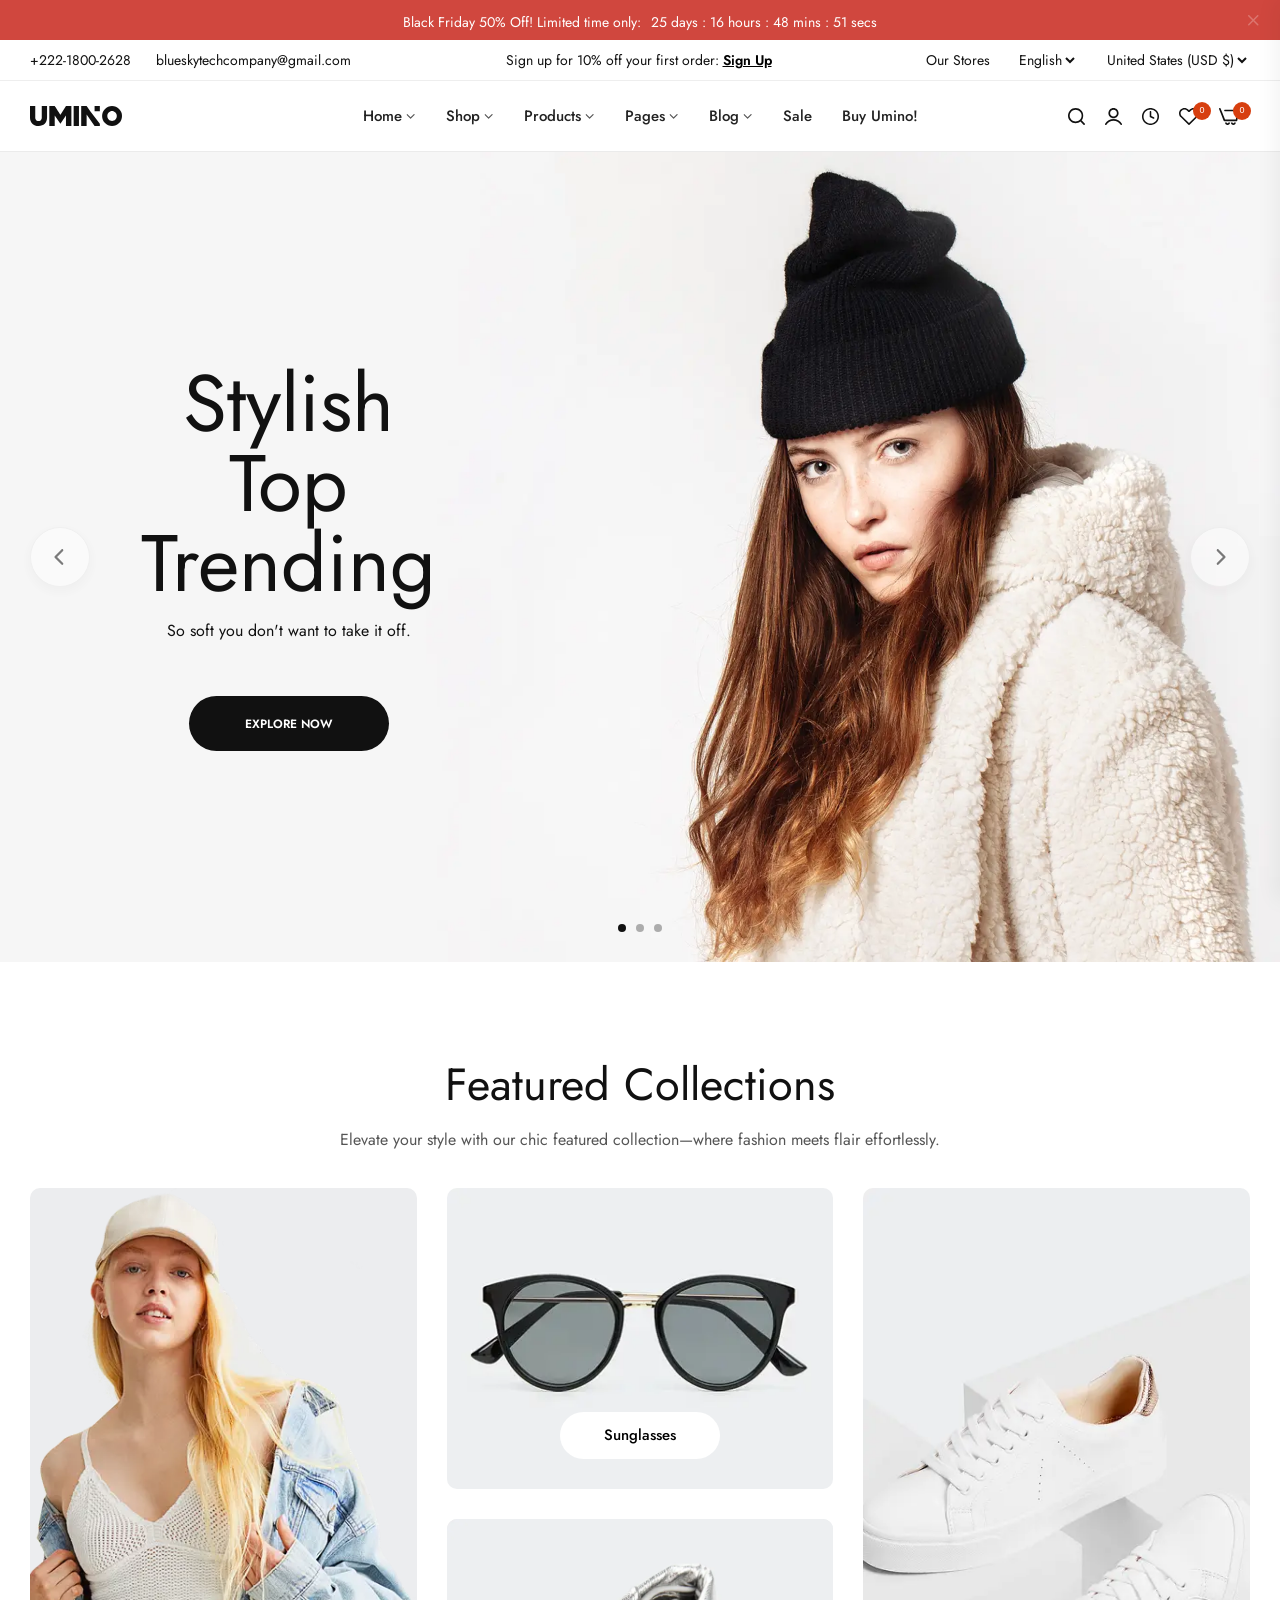
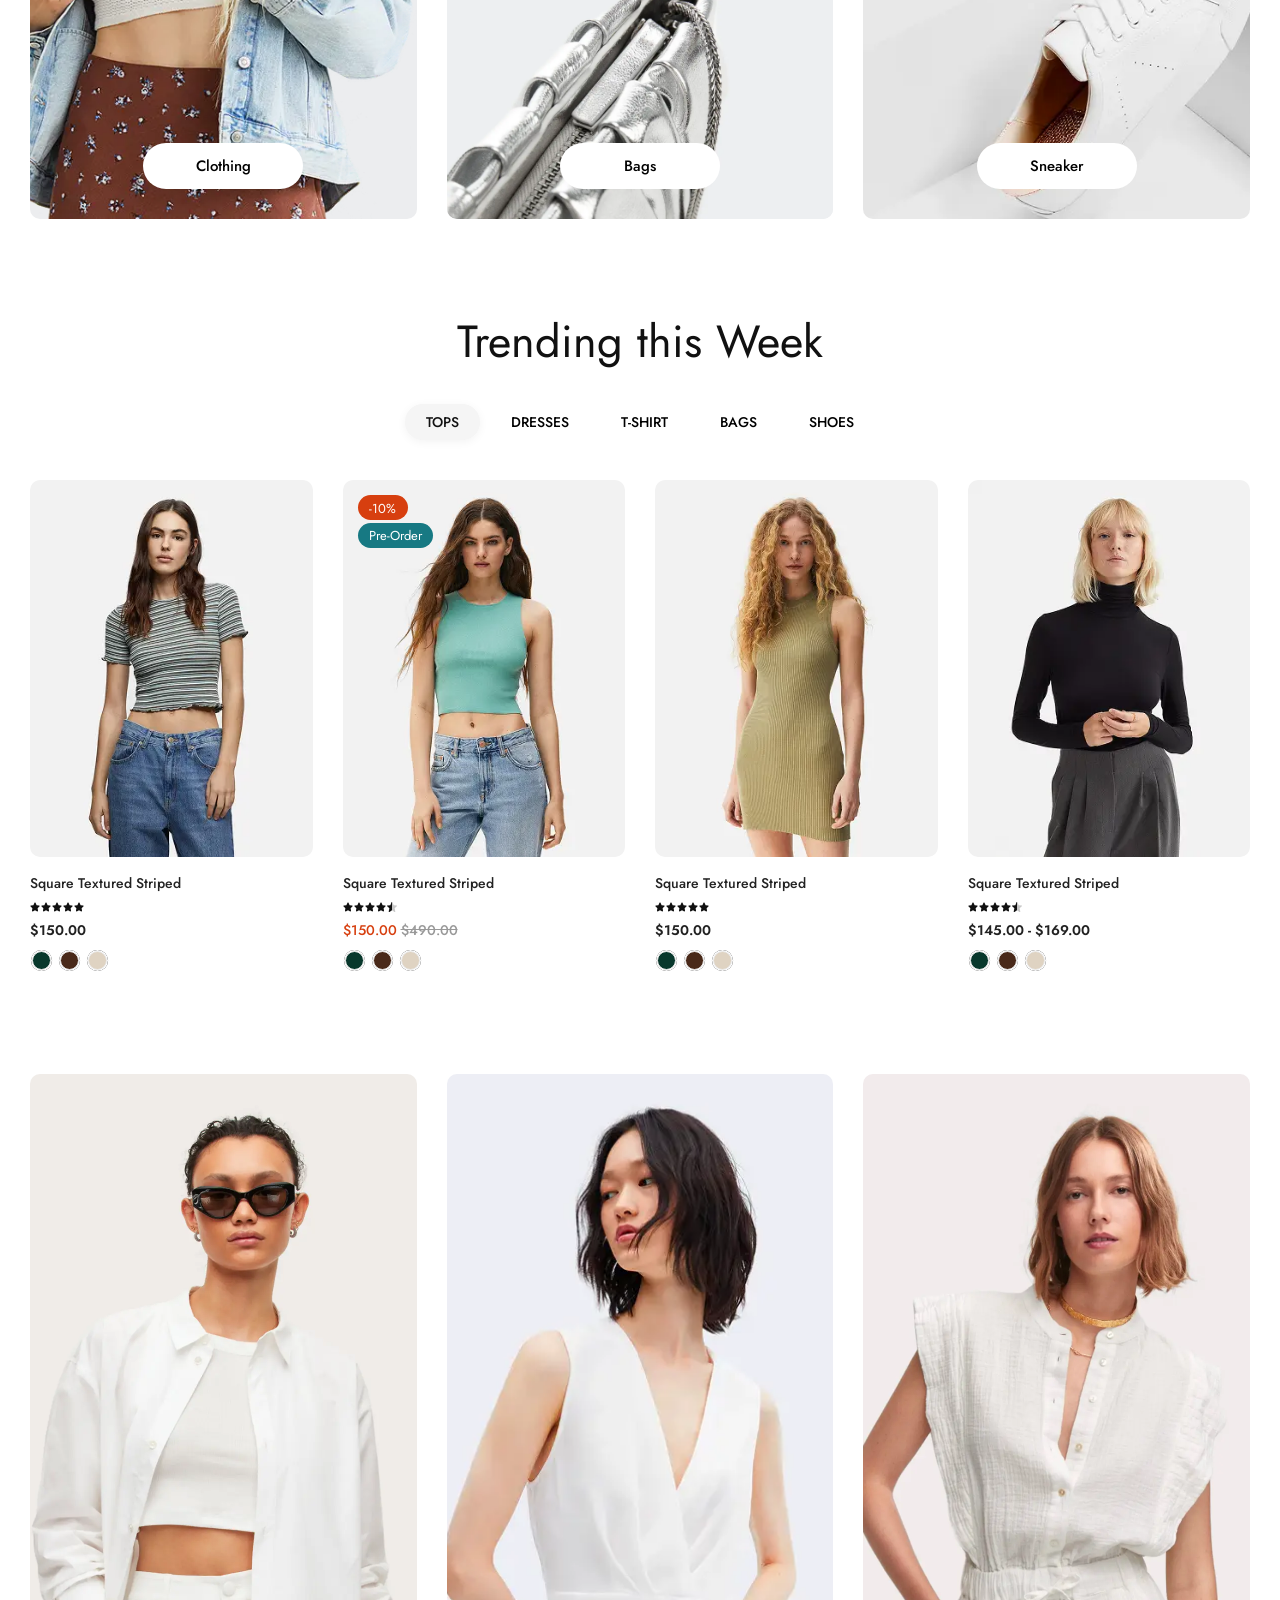
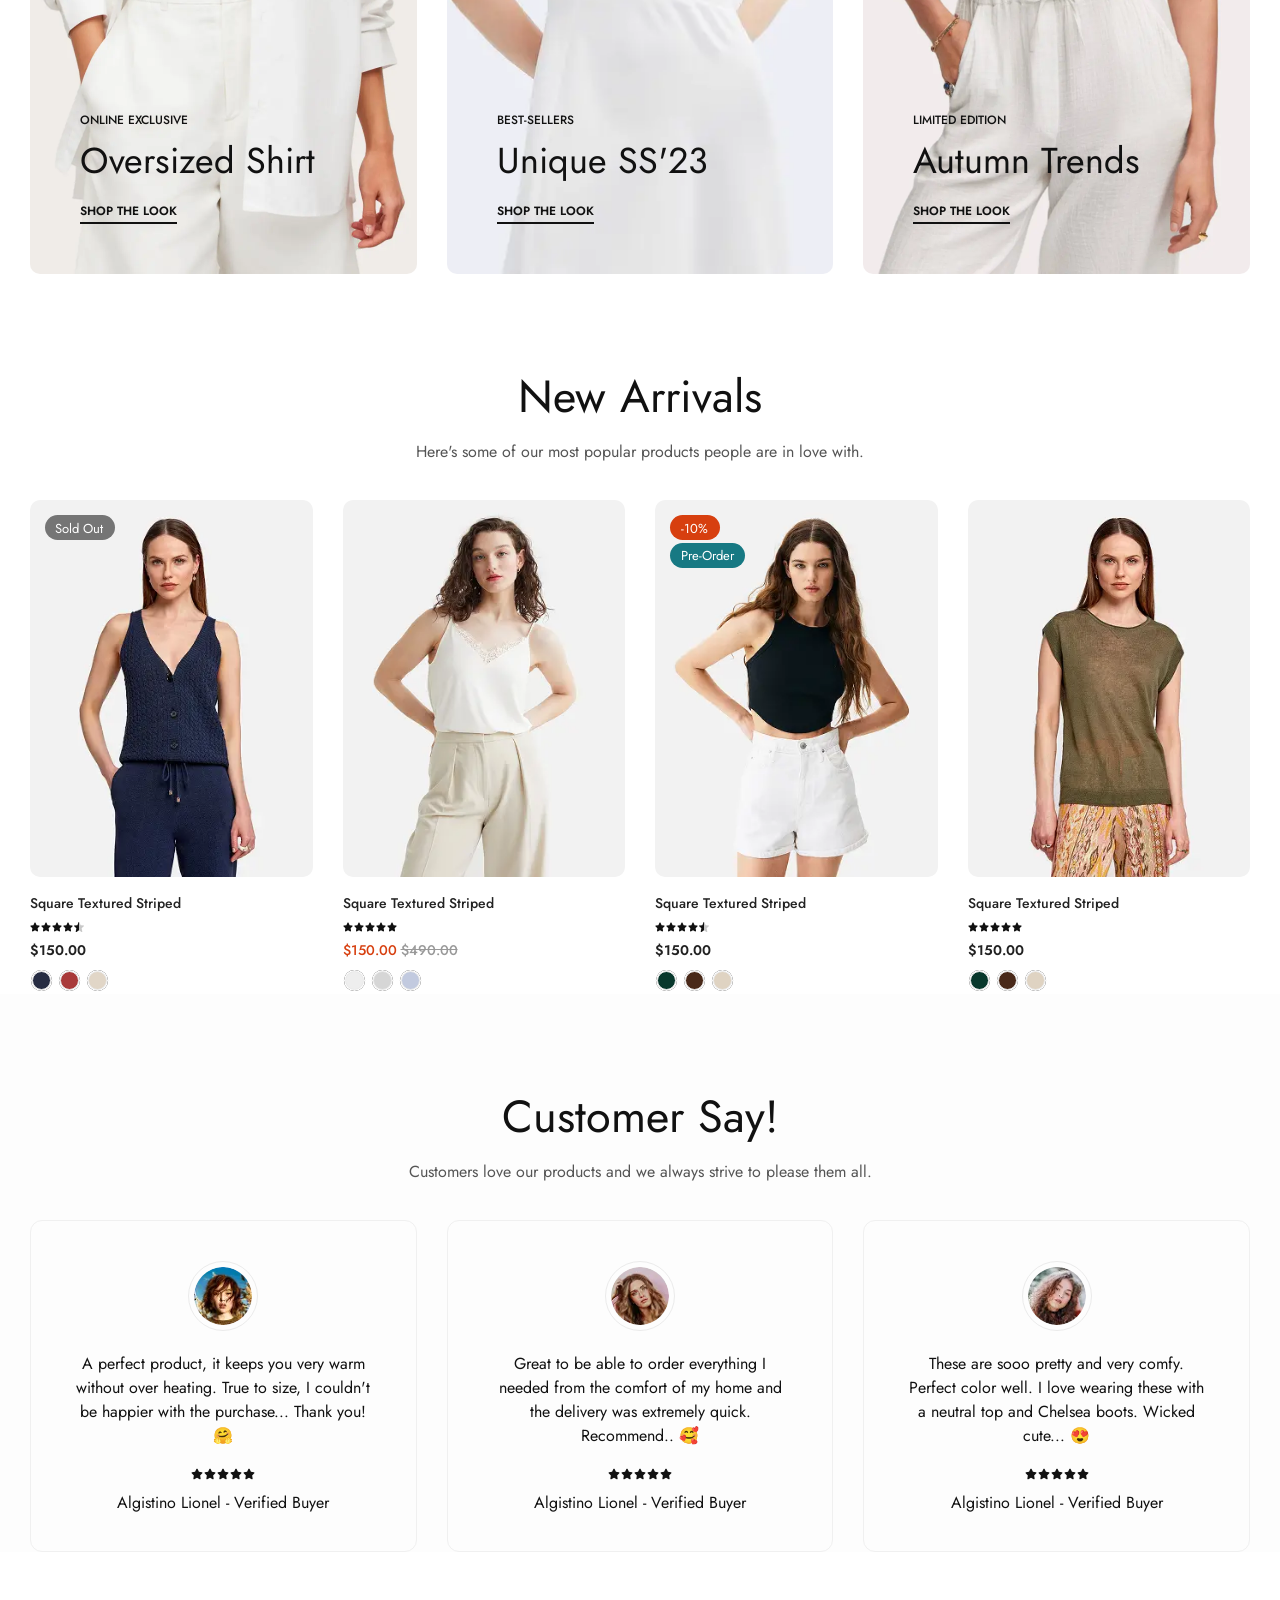
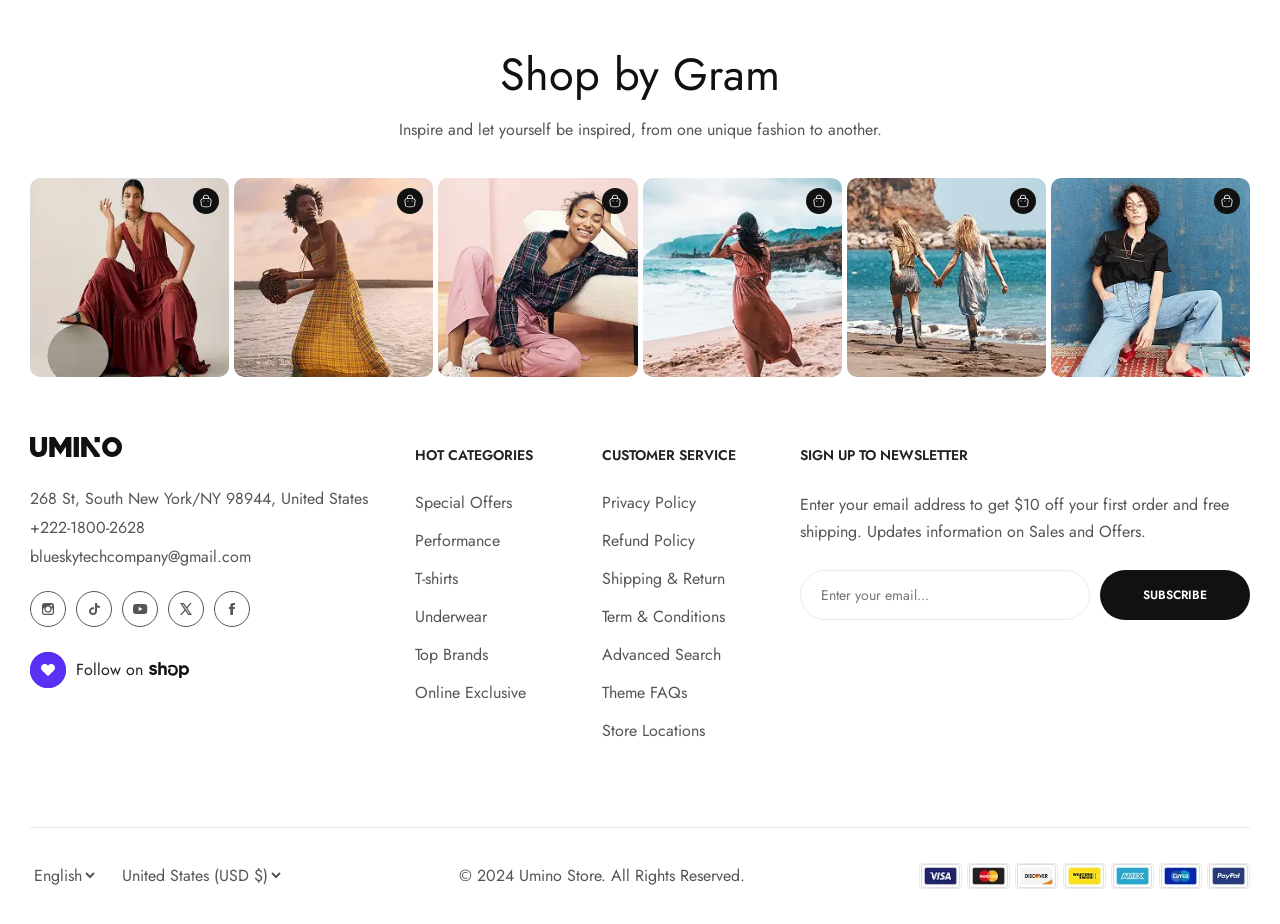
==== commit c03fdcdb: "fix design" ====
--- a/index.html
+++ b/index.html
@@ -57,25 +57,25 @@
         </button>
     </div>
     <div class="header-top">
-        <div class="header-top-inner">
-          <div class="flex items-center gap-25">
-            <span>+222-1800-2628</span>
-            <span>blueskytechcompany@gmail.com</span>
-          </div>
-          <div class="header-top-center">
-            Sign up for 10% off your first order: <a href="signup.html">Sign Up</a>
-          </div>
-          <div class="flex items-center gap-25 header-top-right">
-            <a href="stores.html">Our Stores</a>
-            <select aria-label="Language Selector">
-              <option>English</option>
-            </select>
-            <select aria-label="Currency Selector">
-              <option>United States (USD $)</option>
-            </select>
-          </div>
+      <div class="header-top-inner">
+        <div class="flex items-center gap-25">
+          <span>+222-1800-2628</span>
+          <span>blueskytechcompany@gmail.com</span>
+        </div>
+        <div class="header-top-center">
+          Sign up for 10% off your first order: <a href="signup.html">Sign Up</a>
+        </div>
+        <div class="flex items-center gap-25 header-top-right">
+          <a href="stores.html">Our Stores</a>
+          <select aria-label="Language Selector">
+            <option>English</option>
+          </select>
+          <select aria-label="Currency Selector">
+            <option>United States (USD $)</option>
+          </select>
         </div>
       </div>
+    </div>
     <header class="header">
       <div class="header-inner">
         <button class="mobile-menu-btn mobile-only" aria-label="Open Mobile Menu">
@@ -269,6 +269,7 @@
             </div>
           </div>
         </div>
+      </section>
       <section class="trending-week">
         <div class="container">
           <h2 class="section-title">Trending this Week</h2>
@@ -386,7 +387,6 @@
           </div>
         </div>
       </section>
-    </section>
       <section class="banner-grid-3">
           <div class="banner-grid-inner">
             <div class="banner-item">
@@ -943,7 +943,6 @@
         </div>
       </div>
     </div>
-    </div>
     <div class="mini-cart-overlay" id="miniCartOverlay"></div>
     <aside class="mini-cart-drawer" id="miniCartDrawer">
       <div class="mini-cart-header">
--- a/css/style.css
+++ b/css/style.css
@@ -1,6 +1,15 @@
 *, *::before, *::after { box-sizing: border-box; }
 * { margin: 0; padding: 0; }
-body { line-height: 1.5; -webkit-font-smoothing: antialiased; font-family: 'Jost', sans-serif; color: #222222; background-color: #ffffff; font-size: 16px; overflow-x: hidden; }
+html, body {
+  line-height: 1.5;
+  -webkit-font-smoothing: antialiased;
+  font-family: 'Jost', sans-serif;
+  color: #222222;
+  background-color: #ffffff;
+  font-size: 16px;
+  overflow-x: hidden;
+  width: 100%;
+}
 img, picture, video, canvas, svg { display: block; max-width: 100%; }
 input, button, textarea, select { font: inherit; }
 h1, h2, h3, h4, h5, h6 { overflow-wrap: break-word; font-weight: 500; margin-bottom: 1rem; }
@@ -24,6 +33,7 @@
   --font-family-base: 'Jost', sans-serif;
   --container-width: 1410px;
   --container-padding-mobile: 20px;
+  --container-padding: 30px;
   --transition-fast: 0.3s ease;
   --transition-standard: 0.3s ease;
   --radius-pill: 50px;
@@ -982,7 +992,7 @@
   text-align: center;
 }
 h2.section-title {
-  height: 32px;
+  height: auto;
   color: #111111;
   font-family: 'Jost', sans-serif;
   font-weight: 400;
@@ -994,7 +1004,7 @@
 }
 .section-subtitle {
   color: #555555;
-  height: 11px;
+  height: auto;
   font-family: 'Jost', sans-serif;
   font-weight: 400;
   font-size: 16px;
@@ -1649,50 +1659,17 @@
   box-shadow: none;
   border: 1px solid #f0f0f0;
 }
-.testi-arrow {
-  position: absolute;
-  top: 50%;
-  transform: translateY(-50%);
-  width: 40px;
-  height: 40px;
-  background: #FFFFFF;
-  border: 1px solid #EBEBEB;
-  border-radius: 50%;
-  display: flex;
-  justify-content: center;
-  align-items: center;
-  cursor: pointer;
-  z-index: 10;
-  font-size: 14px;
-  color: #555;
-  transition: all 0.3s;
-  box-shadow: 0 2px 10px rgba(0,0,0,0.05);
-  backdrop-filter: blur(4px);
-  opacity: 0.4;
-}
-.testi-arrow:hover {
-  background: rgba(156, 156, 156, 0.4);
-  color: white;
-  border-color: transparent;
-}
-.testi-arrow.left {
-  left: 15px;
-}
-.testi-arrow.right {
-  right: 15px;
-}
 .testi-avatar {
   object-fit: cover;
 }
 @media (max-width: 991px) {
   .banner-grid-inner {
-    grid-template-columns: 1fr;
+    grid-template-columns: 1fr 1fr 1fr;
     gap: 20px;
   }
   .banner-item {
     height: 400px;
   }
-  .testi-arrow { display: none; }
 }
 .product-colors {
   display: flex;
@@ -1754,6 +1731,7 @@
 @media (max-width: 991px) {
   .header-top { display: none; }
   .follow-shop { display: none !important; }
+  .header-nav { display: none !important; }
 }
 .badge-preorder {
   position: absolute;
--- a/css/responsive.css
+++ b/css/responsive.css
@@ -1,15 +1,9 @@
 @media (max-width: 991px) {
-  .hero-banners .container {
-    grid-template-columns: 1fr;
-  }
-  .banner-card {
-    height: 400px;
-  }
   .fc-grid {
     display: grid;
     grid-template-columns: repeat(2, minmax(0, 1fr));
-    gap: 15px;
-    grid-auto-rows: clamp(160px, 28vw, 220px);
+    gap: 20px;
+    grid-auto-rows: clamp(144px, auto, 185px);
     grid-template-areas:
       "clothing bags"
       "clothing sneaker"
@@ -37,7 +31,7 @@
     height: 100%;
   }
   .products-grid {
-    grid-template-columns: 1fr 1fr 1fr;
+    grid-template-columns: 1fr 1fr;
   }
   .footer-top {
     grid-template-columns: 1fr 1fr;
@@ -49,17 +43,20 @@
   }
 }
 @media (max-width: 768px) {
-  :root {
-    --container-padding: 15px;
-  }
   h2.section-title {
+    font-family: 'Jost', sans-serif;
+    font-weight: 400;
     font-size: 36px;
+    line-height: 100%;
+    letter-spacing: 0%;
+    text-align: center;
+    margin-bottom: 15px;
   }
   p.section-subtitle {
     font-size: 16px;
+    height: auto;
     margin-bottom: 20px;
     line-height: 1.5;
-    padding: 0 10px;
   }
   .top-announcement-bar {
     display: none !important;
@@ -220,7 +217,7 @@
   .products-grid {
     display: flex;
     flex-wrap: nowrap;
-    gap: 15px;
+    gap: 20px;
     transition: transform 0.4s cubic-bezier(0.4, 0, 0.2, 1);
   }
   .trending-week .product-card {
@@ -237,7 +234,7 @@
   .new-arrivals .products-grid {
     display: flex;
     flex-wrap: nowrap;
-    gap: 15px;
+    gap: 20px;
     transition: transform 0.4s cubic-bezier(0.4, 0, 0.2, 1);
   }
   .new-arrivals .product-card {
@@ -298,7 +295,7 @@
   }
 
   .banner-grid-3 {
-    padding: 60px 0 0;
+    padding: 60px 20px 0;
   }
   .banner-grid-3 .container {
     padding: 0 20px;
@@ -307,7 +304,7 @@
     display: flex;
     overflow-x: auto;
     scroll-snap-type: x mandatory;
-    gap: 15px;
+    gap: 20px;
     padding: 0;
     scroll-behavior: smooth;
     -webkit-overflow-scrolling: touch;
@@ -316,26 +313,55 @@
     display: none;
   }
   .banner-grid-3 .banner-item {
-    flex: 0 0 85%;
+    flex: 0 0 calc(70% - 10px);
     scroll-snap-align: start;
     border-radius: 10px;
     overflow: hidden;
+    aspect-ratio: 299 / 399; 
   }
   .banner-grid-3 .banner-item img {
+    width: 100%;
     height: 100%;
     object-fit: cover;
+    object-position: top center;
+  }
+  .banner-grid-3 .banner-content {
+    position: absolute;
+    left: 30px;
+    bottom: 30px;
+    z-index: 10;
   }
   .banner-grid-3 .banner-label {
     color: #111111;
+    height: 8px;
     font-family: 'Jost', sans-serif;
     font-weight: 500;
     font-size: 12px;
     line-height: 100%;
     letter-spacing: 0%;
     text-transform: uppercase;
+    margin-bottom: 15px;
   }
   .banner-grid-3 .banner-title {
+    color: #111111;
+    height: 30px;
+    font-family: 'Jost', sans-serif;
+    font-weight: 400;
     font-size: 30px;
+    line-height: 50px;
+    letter-spacing: 0%;
+    margin-bottom: 25px;
+  }
+  .banner-grid-3 .banner-link{
+    font-family: 'Jost', sans-serif;
+    font-size: 12px;
+    font-weight: 600;
+    color: #111111;
+    text-decoration: none;
+    border-bottom: 2px solid #111111;
+    width: max-content;
+    padding-bottom: 5px;
+    text-transform: uppercase;
   }
 
   .footer-top {
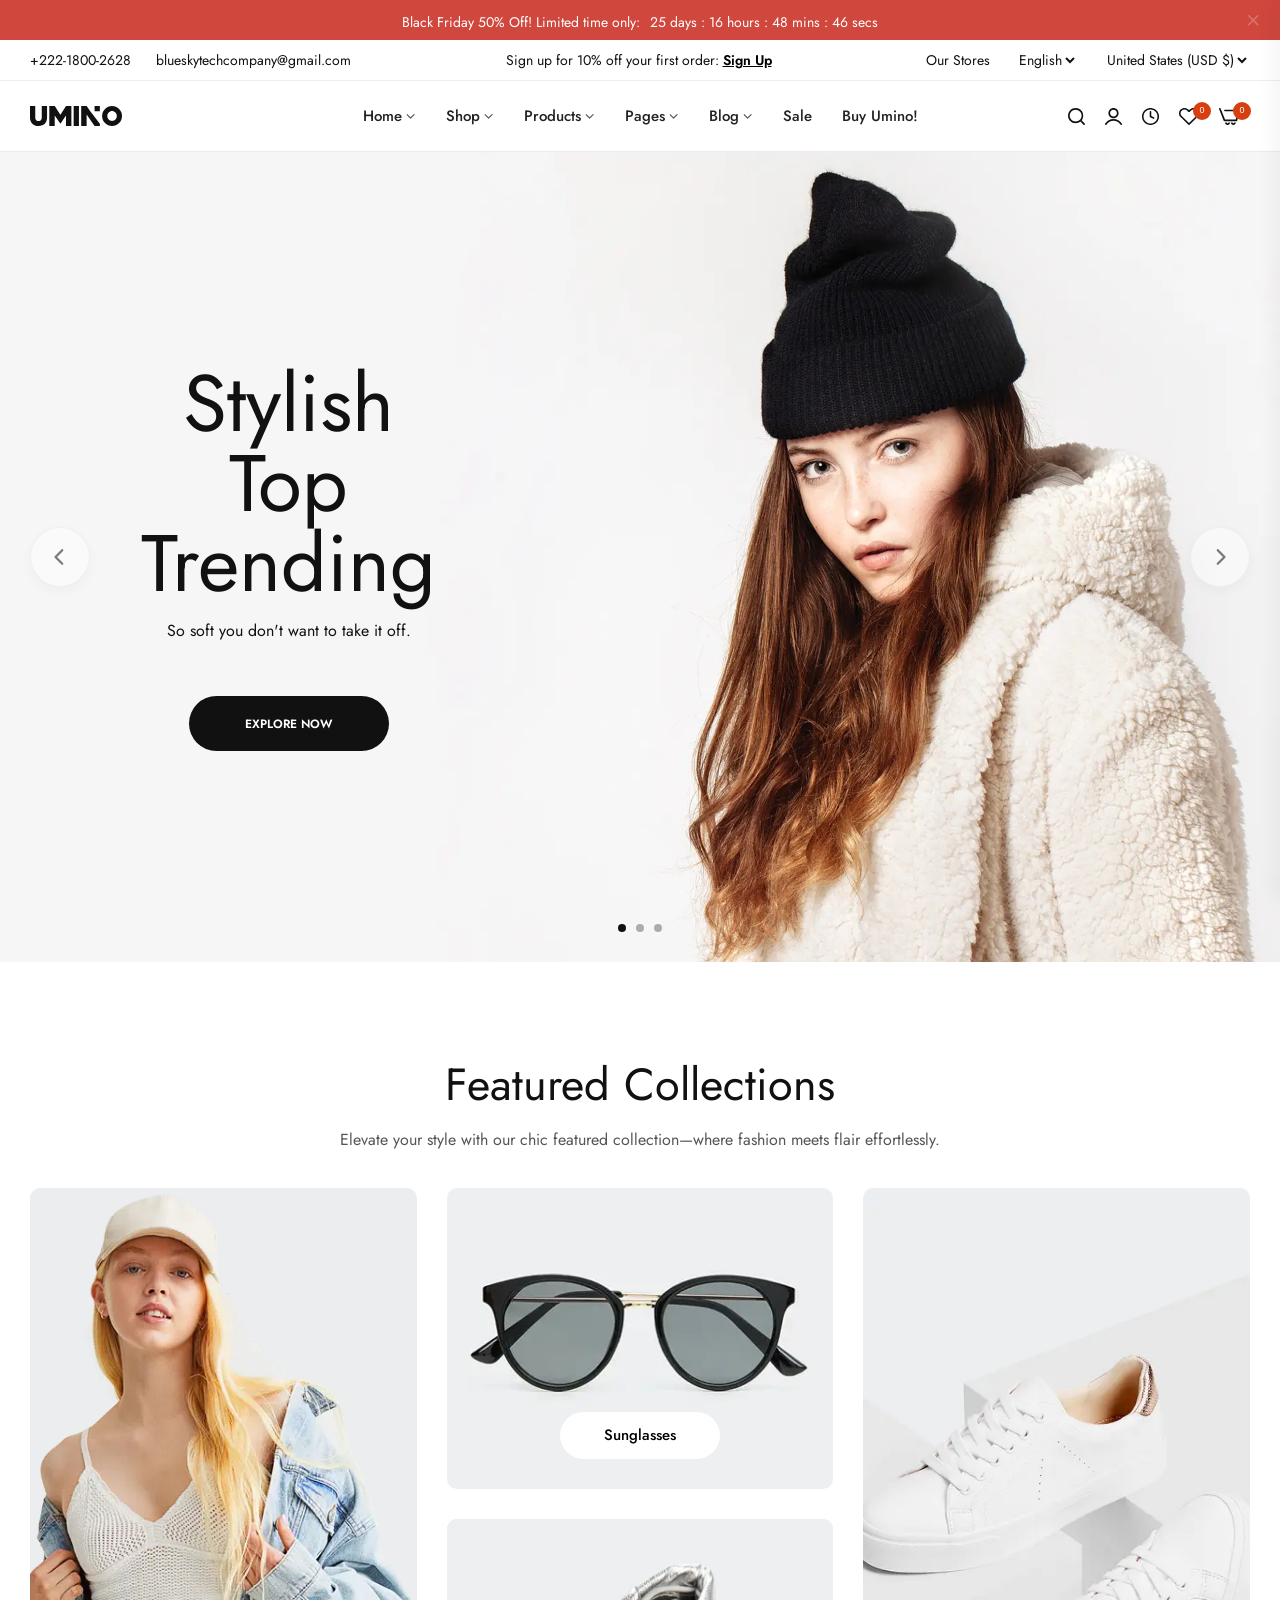
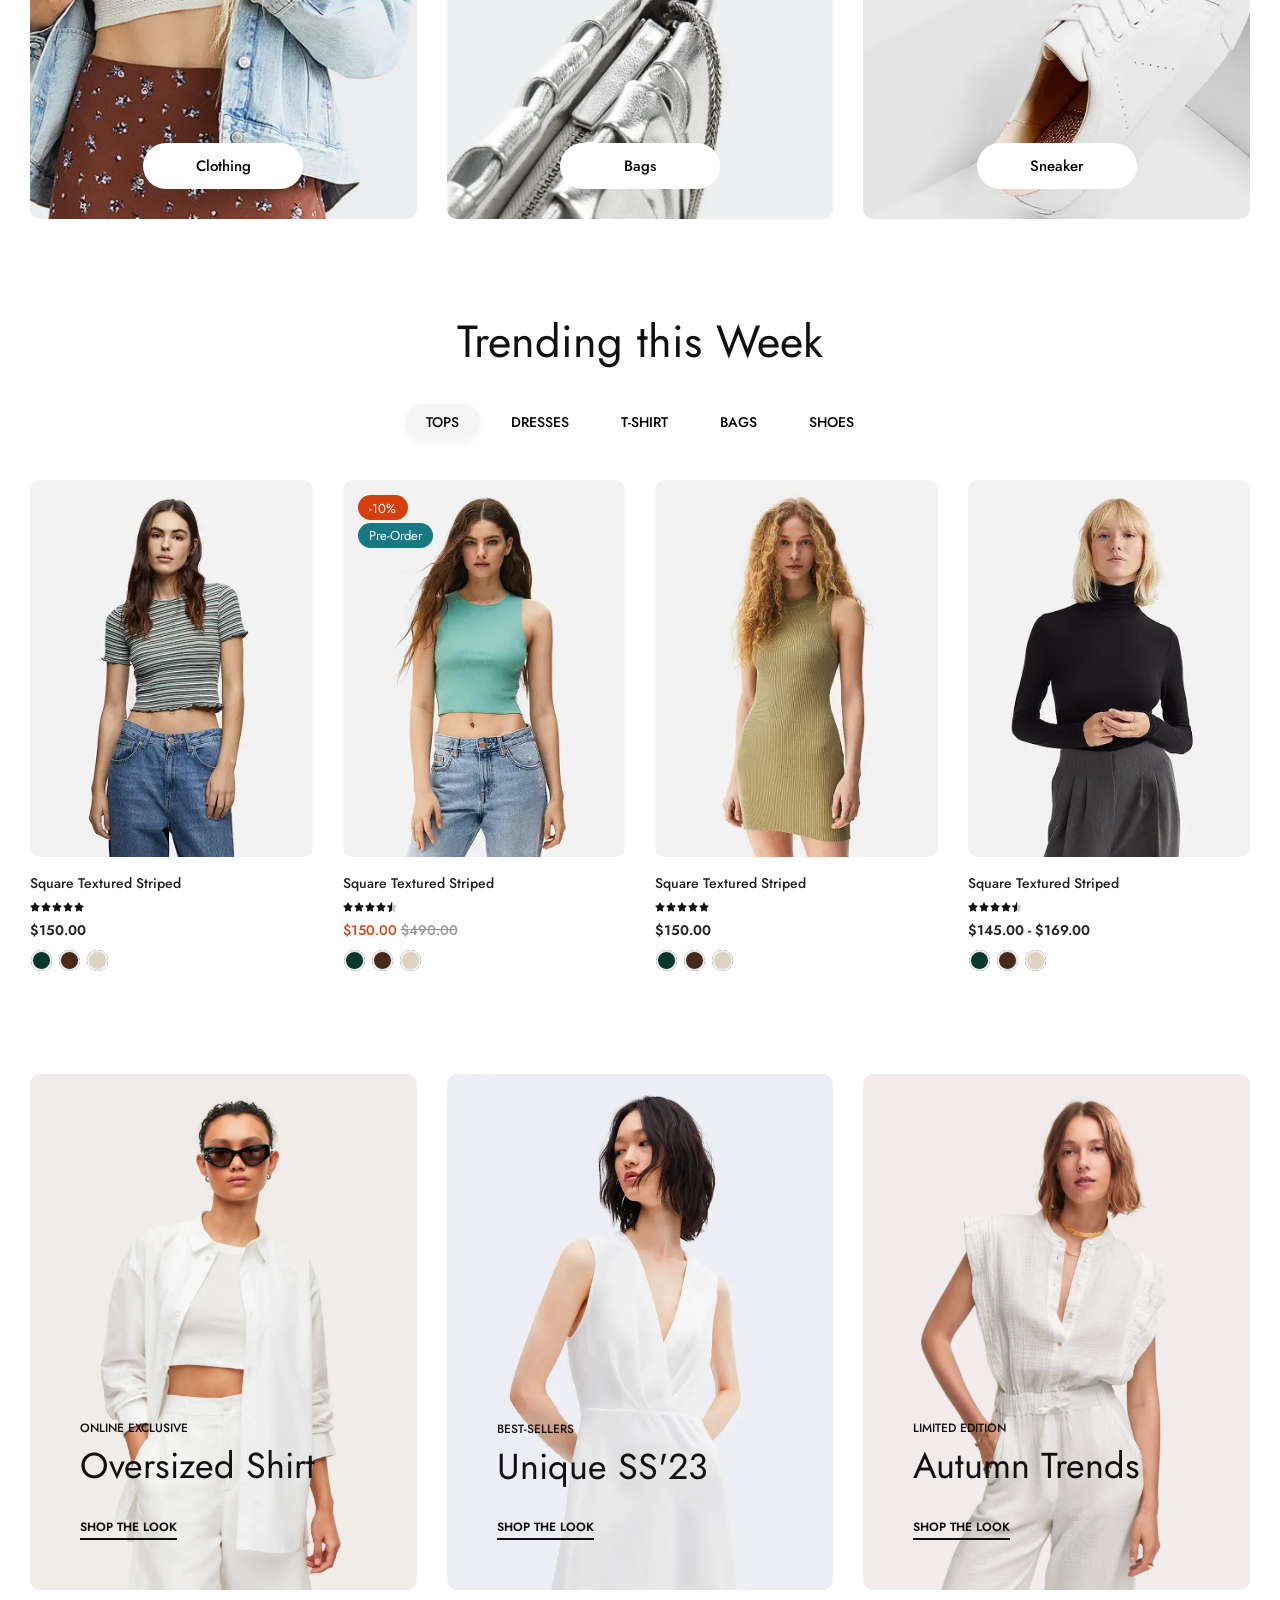
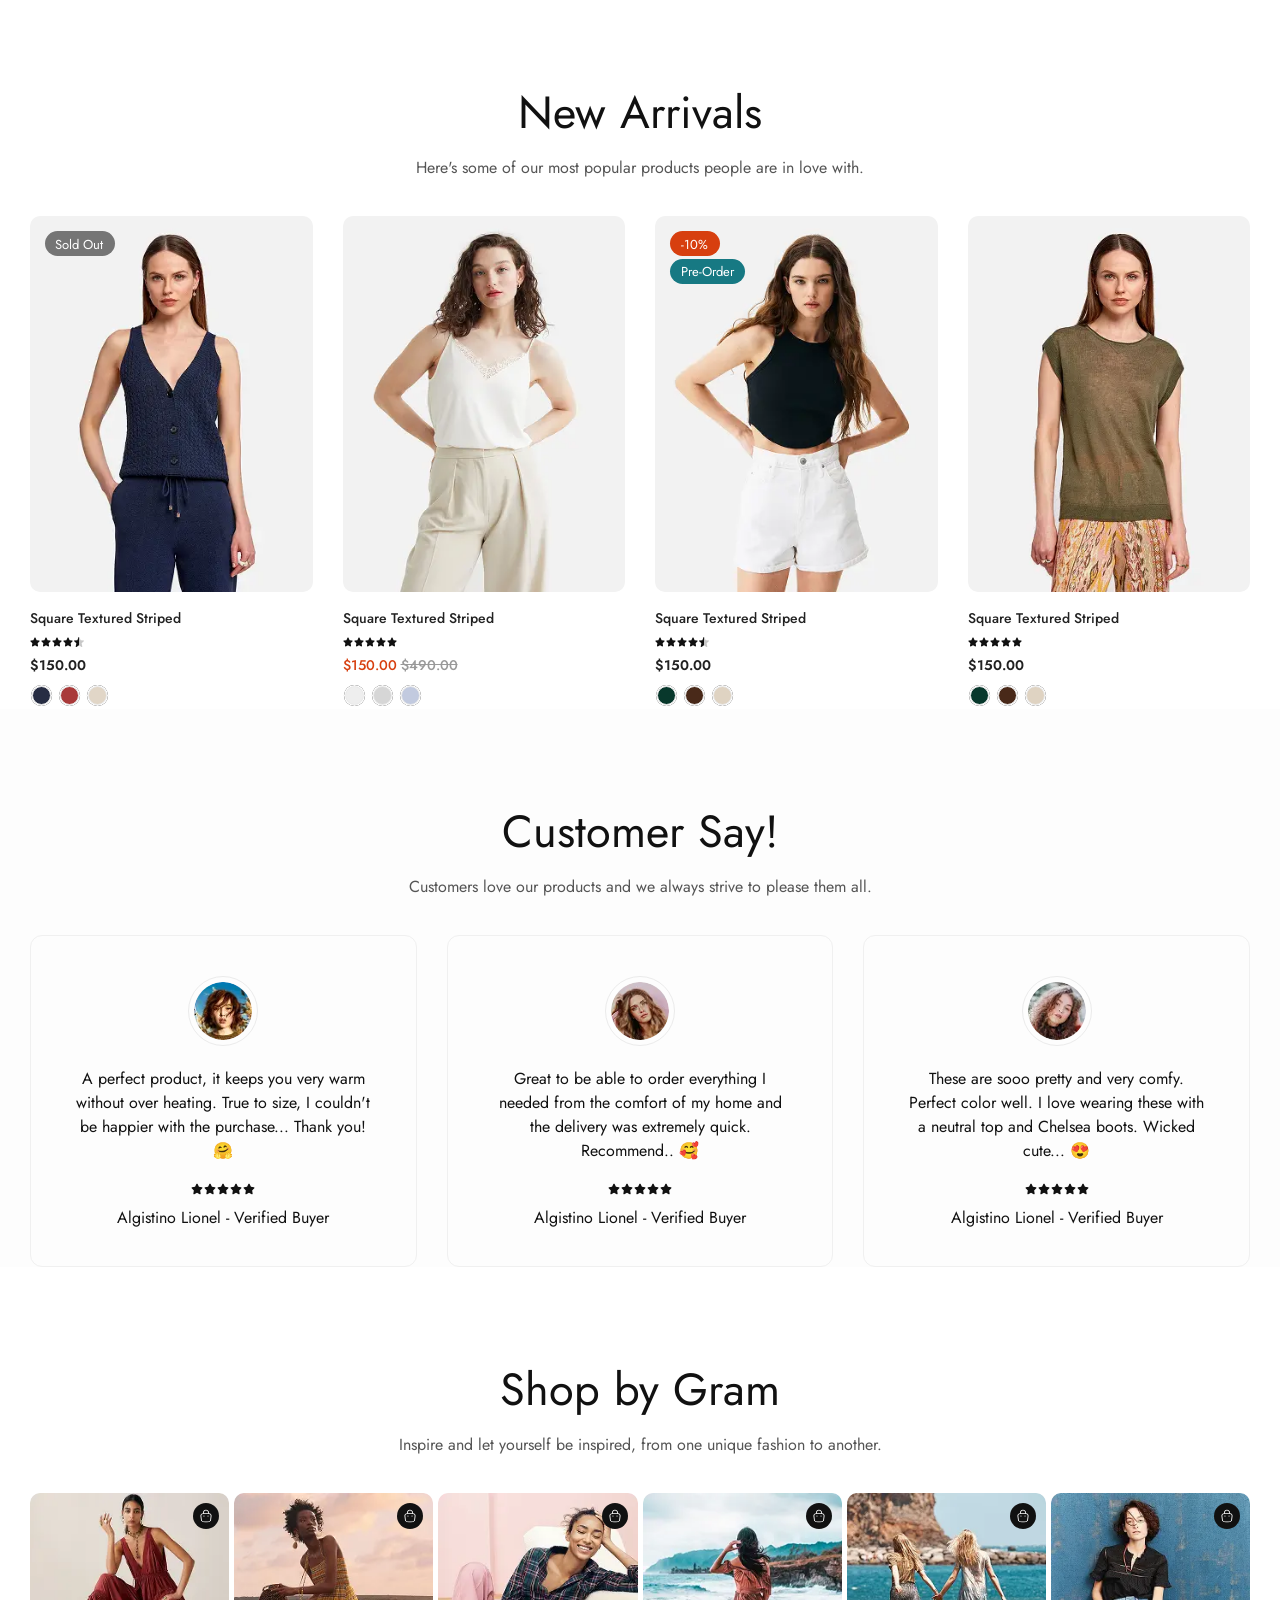
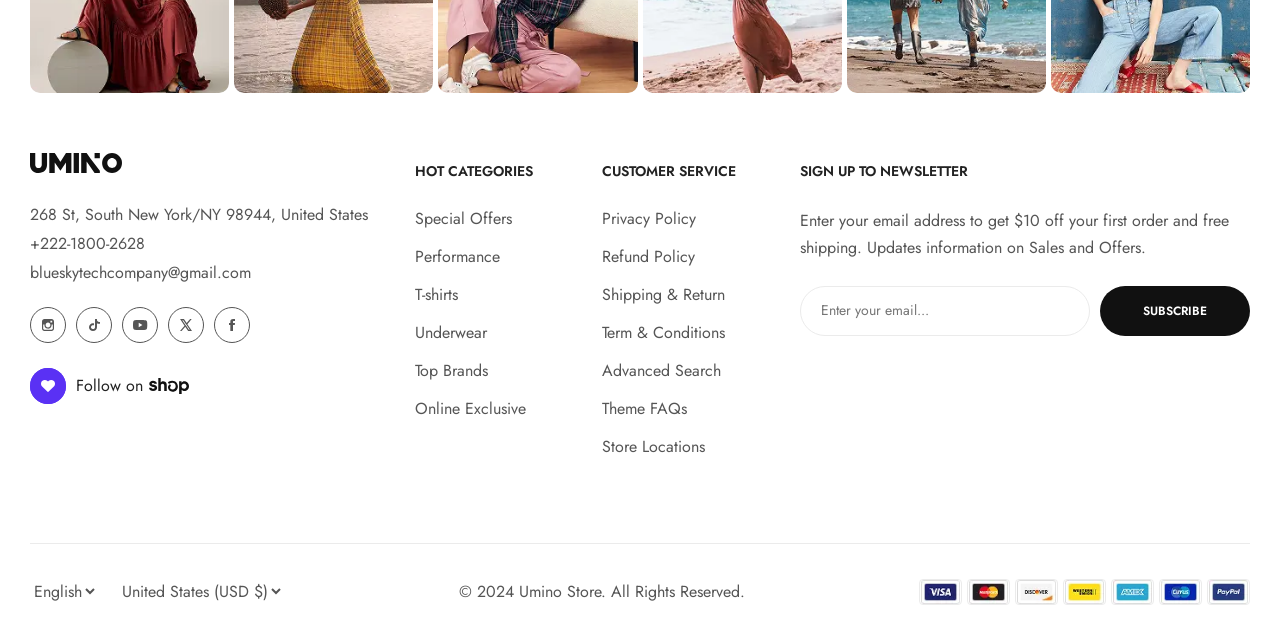
==== commit 6a12d6a6: "fix design" ====
--- a/index.html
+++ b/index.html
@@ -620,7 +620,7 @@
             </div>
         </div>
       </section>
-</main>
+   </main>
     <footer class="footer">
       <div class="container">
         <div class="footer-top">
--- a/css/style.css
+++ b/css/style.css
@@ -48,7 +48,7 @@
 .hidden { display: none !important; }
 .desktop-only { display: block; }
 .mobile-only { display: none; }
-@media (max-width: 768px) {
+@media (max-width: 767px) {
   .desktop-only { display: none !important; }
   .mobile-only { display: block !important; }
   .container { padding: 0 var(--container-padding-mobile); }
@@ -132,10 +132,6 @@
   font-weight: 600;
   margin-bottom: 8px;
 }
-/* .product-colors {
-  display: flex;
-  gap: 5px;
-} */
 .color-swatch {
   width: 16px;
   height: 16px;
@@ -1567,11 +1563,9 @@
 .btn-checkout:hover {
   background: #333;
 }
-@media (max-width: 991px) {
+@media (max-width: 1023px) {
   .hero-title { font-size: 40px; }
   .mega-menu { display: none !important; }
-  .testimonials-grid { flex-direction: column; }
-  .gram-grid { grid-template-columns: repeat(3, 1fr); }
 }
 .banner-grid-3 {
   padding: 100px 30px 0;
@@ -1585,7 +1579,7 @@
   position: relative;
   overflow: hidden;
   width: 100%;
-  height: 800px; 
+  aspect-ratio: 3 / 4;
 }
 .banner-item img {
   width: 100%;
@@ -1618,11 +1612,11 @@
 }
 .banner-title {
   color: #111111;
-  height: 36px;
+  height: auto;
   font-family: 'Jost', sans-serif;
   font-weight: 400;
   font-size: 36px;
-  line-height: 50px;
+  line-height: 1.2;
   margin: 0 0 30px;
   letter-spacing: 0%;
 }
@@ -1662,13 +1656,13 @@
 .testi-avatar {
   object-fit: cover;
 }
-@media (max-width: 991px) {
+@media (max-width: 1023px) {
   .banner-grid-inner {
     grid-template-columns: 1fr 1fr 1fr;
     gap: 20px;
   }
   .banner-item {
-    height: 400px;
+    aspect-ratio: 3 / 4;
   }
 }
 .product-colors {
@@ -1728,7 +1722,7 @@
   cursor: pointer;
   outline: none;
 }
-@media (max-width: 991px) {
+@media (max-width: 1023px) {
   .header-top { display: none; }
   .follow-shop { display: none !important; }
   .header-nav { display: none !important; }
--- a/css/responsive.css
+++ b/css/responsive.css
@@ -1,4 +1,4 @@
-@media (max-width: 991px) {
+@media (max-width: 1023px) {
   .fc-grid {
     display: grid;
     grid-template-columns: repeat(2, minmax(0, 1fr));
@@ -30,9 +30,108 @@
   .fc-card img {
     height: 100%;
   }
+
+  .products-grid-wrapper {
+    overflow: hidden;
+  }
   .products-grid {
-    grid-template-columns: 1fr 1fr;
-  }
+    display: flex;
+    flex-wrap: nowrap;
+    gap: 20px;
+    transition: transform 0.4s cubic-bezier(0.4, 0, 0.2, 1);
+  }
+  .trending-week .product-card,
+  .new-arrivals .product-card {
+    flex: 0 0 calc(50% - 10px);
+    min-width: 0;
+  }
+  .slider-nav, .trending-nav {
+    display: flex;
+    justify-content: center;
+    gap: 15px;
+    margin-bottom: 20px;
+  }
+  .slider-nav button, .trending-prev, .trending-next {
+    width: 36px;
+    height: 36px;
+    border-radius: 50%;
+    background: white;
+    border: 1px solid #eee;
+    display: flex;
+    align-items: center;
+    justify-content: center;
+    cursor: pointer;
+    font-size: 14px;
+    color: #333;
+    box-shadow: 0 2px 6px rgba(0,0,0,0.06);
+    transition: all 0.3s ease;
+  }
+  .trending-tabs {
+    display: none;
+  }
+
+  .testimonials-wrapper {
+    overflow: hidden;
+    width: 100%;
+    position: relative;
+  }
+  .customer-say .testimonials-grid {
+    display: flex !important;
+    flex-direction: row !important;
+    flex-wrap: nowrap !important;
+    gap: 0 !important;
+    transition: transform 0.4s cubic-bezier(0.4, 0, 0.2, 1);
+    margin-top: 0;
+    width: 100%;
+  }
+  .customer-say .testi-card {
+    flex: 0 0 100% !important;
+    min-width: 100% !important;
+    max-width: 100% !important;
+    width: 100% !important;
+    box-sizing: border-box;
+  }
+  .customer-say-nav {
+    display: flex;
+    justify-content: center;
+    gap: 15px;
+    margin-bottom: 20px;
+  }
+  .cs-prev, .cs-next {
+    width: 36px;
+    height: 36px;
+    border-radius: 50%;
+    background: white;
+    border: 1px solid #eee;
+    display: flex;
+    align-items: center;
+    justify-content: center;
+    cursor: pointer;
+    font-size: 14px;
+    color: #333;
+    box-shadow: 0 2px 6px rgba(0,0,0,0.06);
+    transition: all 0.3s ease;
+  }
+
+  .gram-grid {
+    display: flex !important;
+    flex-wrap: nowrap;
+    gap: 10px !important;
+    grid-template-columns: unset !important;
+    overflow-x: auto;
+    scroll-snap-type: x mandatory;
+    -webkit-overflow-scrolling: touch;
+    scrollbar-width: none;
+    -ms-overflow-style: none;
+  }
+  .gram-grid::-webkit-scrollbar {
+    display: none;
+  }
+  .gram-img-wrap {
+    flex: 0 0 calc(50% - 5px);
+    scroll-snap-align: start;
+  }
+
   .footer-top {
     grid-template-columns: 1fr 1fr;
     gap: 30px;
@@ -41,8 +140,24 @@
   .newsletter-form {
     max-width: 100%;
   }
+  .banner-grid-inner {
+    gap: 30px;
+  }
+  .banner-item {
+    height: auto;
+    aspect-ratio: 2 / 4;
+  }
+  .banner-content {
+    bottom: 25px;
+    left: 25px;
+    width: calc(100% - 50px);
+  }
+  .banner-title {
+    font-size: 24px;
+    margin-bottom: 10px;
+  }
 }
-@media (max-width: 768px) {
+  @media (max-width: 767px) {
   h2.section-title {
     font-family: 'Jost', sans-serif;
     font-weight: 400;
@@ -313,11 +428,12 @@
     display: none;
   }
   .banner-grid-3 .banner-item {
-    flex: 0 0 calc(70% - 10px);
+    flex: 0 0 calc(100% - 91px);
     scroll-snap-align: start;
     border-radius: 10px;
     overflow: hidden;
-    aspect-ratio: 299 / 399; 
+    aspect-ratio: 3 / 4; 
+    height: auto;
   }
   .banner-grid-3 .banner-item img {
     width: 100%;
@@ -344,11 +460,11 @@
   }
   .banner-grid-3 .banner-title {
     color: #111111;
-    height: 30px;
+    height: auto;
     font-family: 'Jost', sans-serif;
     font-weight: 400;
     font-size: 30px;
-    line-height: 50px;
+    line-height: 1.2;
     letter-spacing: 0%;
     margin-bottom: 25px;
   }
@@ -365,8 +481,17 @@
   }
 
   .footer-top {
-    grid-template-columns: 1fr;
+    grid-template-columns: minmax(0, 1fr);
     gap: 20px;
+  }
+  .footer-col {
+    min-width: 0;
+  }
+  .footer-socials {
+    flex-wrap: wrap;
+  }
+  .footer-contact p {
+    word-break: break-word;
   }
   .footer-col.accordion .footer-title {
     display: flex;
@@ -416,30 +541,37 @@
     gap: 10px;
   }
   .newsletter-form input {
-    width: 230px;
-    flex: 0 0 230px;
+    width: 100%;
+    flex: 1 1 230px;
     height: 50px;
     padding: 0 20px;
     font-size: 13px;
+    min-width: 0;
+    text-overflow: ellipsis;
   }
   .newsletter-form .btn-dark {
-    width: 150px;
-    flex: 0 0 150px;
+    width: auto;
+    flex: 0 1 150px;
     height: 50px;
-    padding: 0;
+    padding: 0 10px;
     font-size: 13px;
+    white-space: nowrap;
   }
   .footer-bottom {
     flex-direction: column;
     gap: 15px;
     text-align: center;
     padding-bottom: 100px !important; 
+    overflow: hidden;
   }
   .payment-icons {
     justify-content: center;
+    flex-wrap: wrap;
   }
   .footer-selectors {
     justify-content: center;
+    flex-wrap: wrap;
+    gap: 10px;
   }
   .mobile-bottom-nav {
     display: flex;
@@ -906,7 +1038,7 @@
   }
 }
 
-@media (min-width: 769px) {
+@media (min-width: 768px) {
   .mobile-floating-actions {
     display: none;
   }
@@ -920,3 +1052,15 @@
   }
 }
 
+@media (max-width: 430px) {
+  .container { padding: 0 20px; }
+  .fc-grid { gap: 10px; }
+  .fc-card .btn { padding: 8px 15px; font-size: 13px; bottom: 15px; width: calc(100% - 20px); text-align: center; white-space: normal; }
+  h2.section-title { font-size: 28px; }
+  .hero-title { font-size: 32px; }
+  .hero-subtitle { font-size: 14px; }
+  .hero-slider-fw { height: 450px; }
+  .newsletter-form { flex-direction: row; flex-wrap: nowrap; width: 100%; gap: 8px; }
+  .newsletter-form input { flex: 1 1 auto; min-width: 0; padding: 10px 15px; font-size: 13px; width: auto; }
+  .newsletter-form .btn { flex: 0 0 auto; padding: 0 15px; font-size: 13px; margin-top: 0; width: auto; height: auto; }
+}
